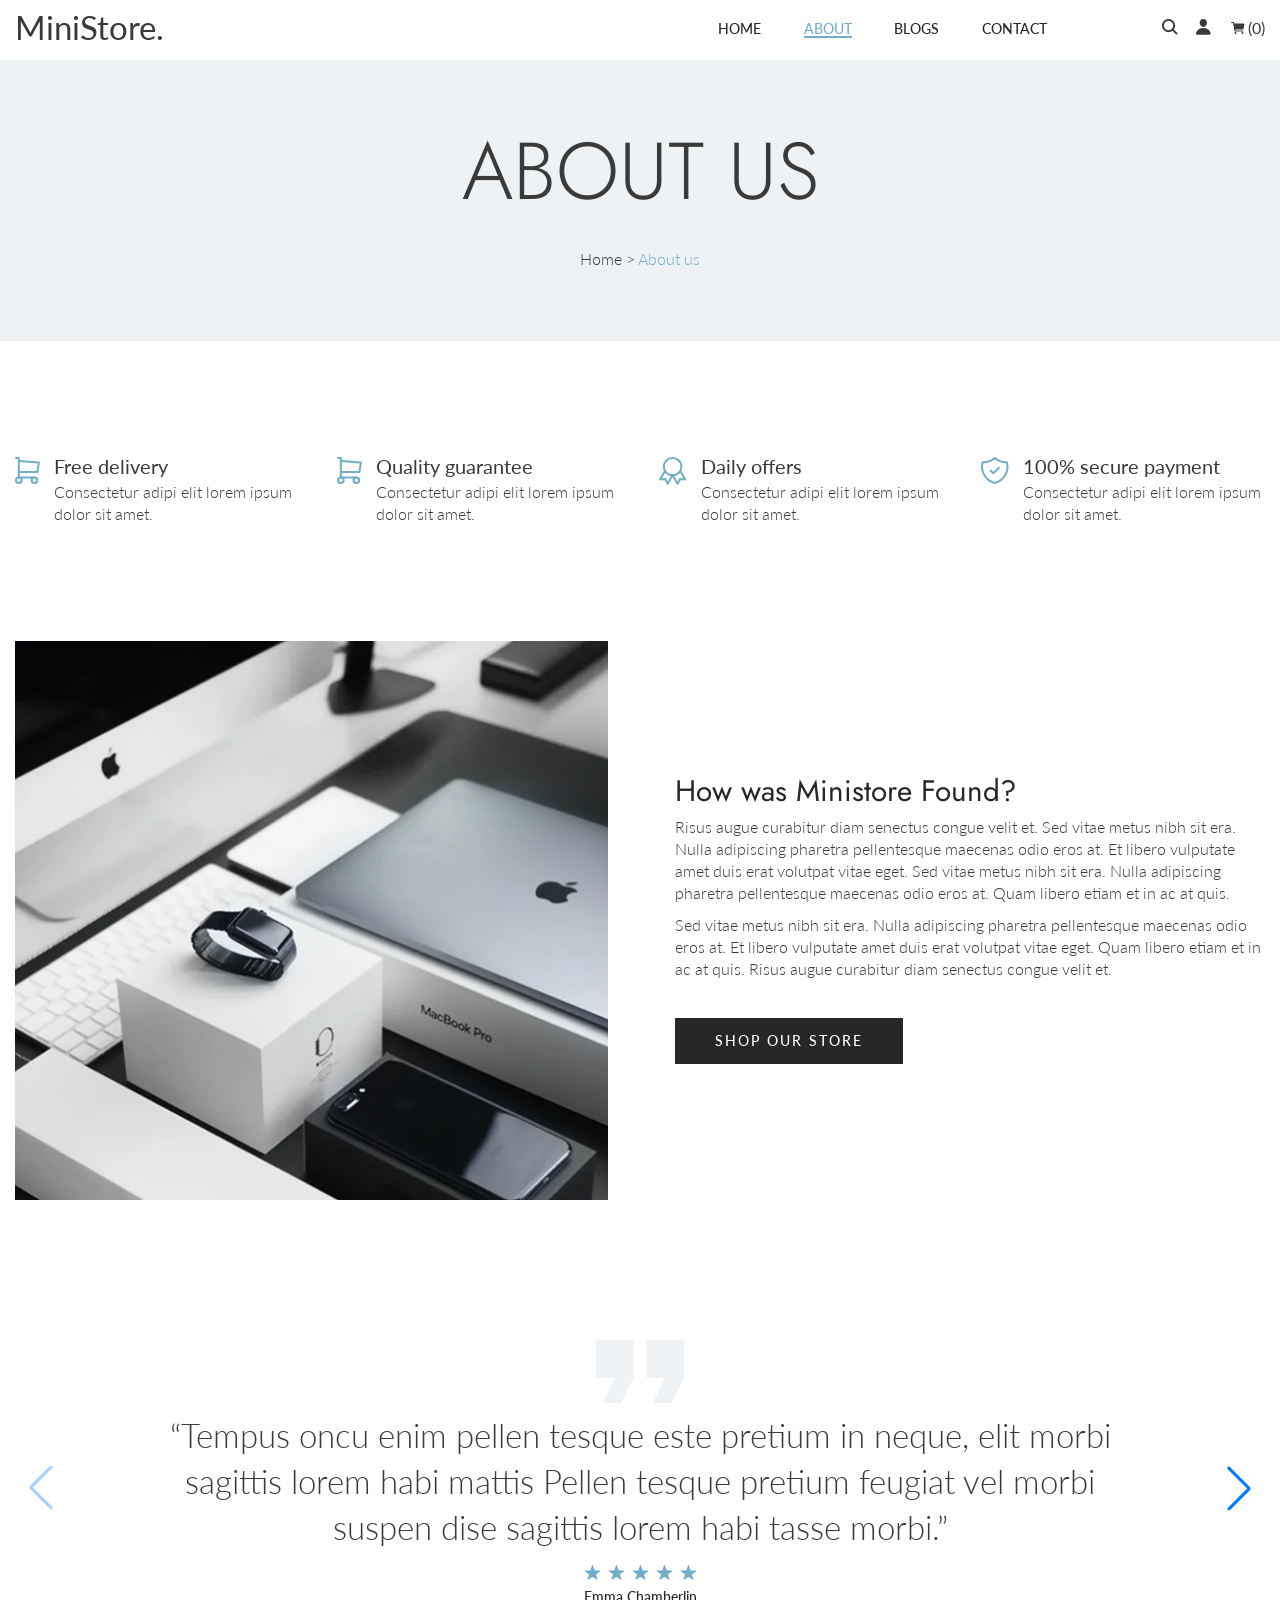
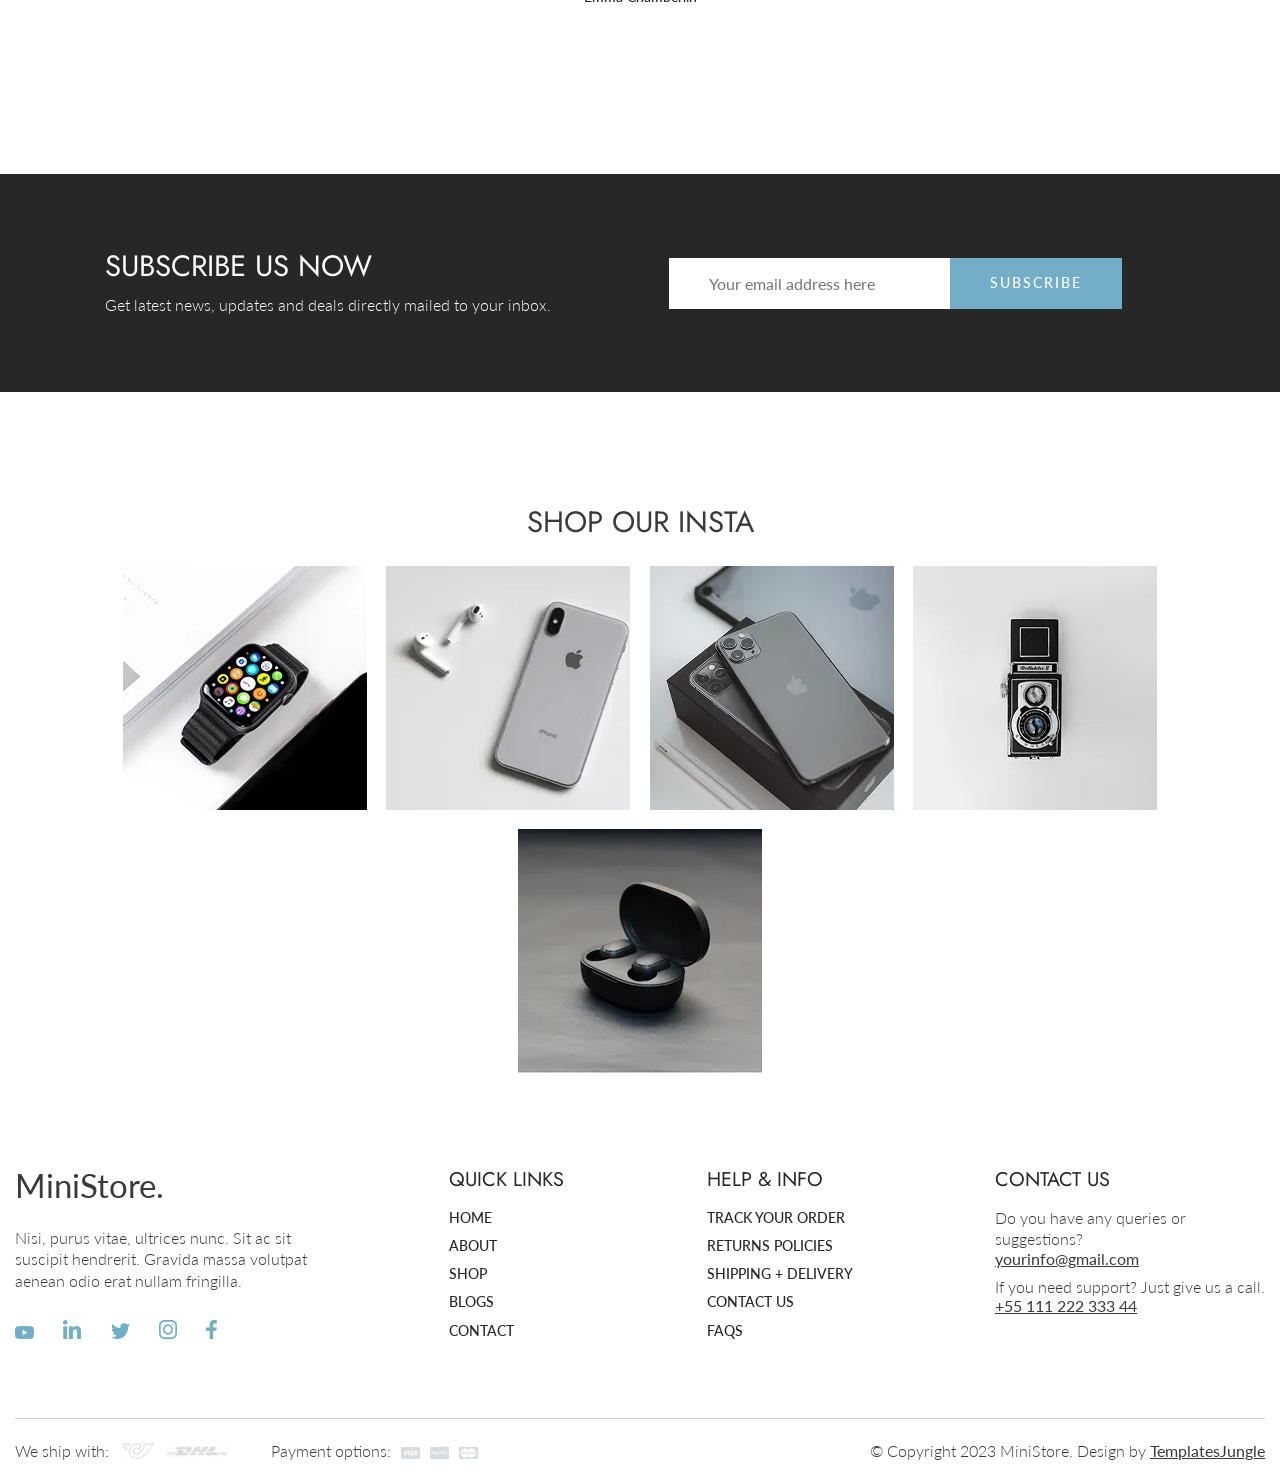
==== about.html @ a8e29ed9 "Add files via upload" ====
<!doctype html>
<html lang="en">
	<head>
		<meta charset="UTF-8">
		<meta name="viewport" content="width=device-width, initial-scale=1.0">
		<link rel="preload" href="./assets/fonts/Lato-Medium.woff2" as="font" type="font/woff2" crossorigin="anonymous">
		<link rel="shortcut icon" href="./assets/img/favicon.ico">
		<title>MiniStore</title>
		<link rel="modulepreload" crossorigin href="./js/common.min.js?v=1767541955970">
		<script type="module" crossorigin="" src="./js/main.min.js?v=1767541955970"></script>
		<script type="module" crossorigin="" src="./js/slider.min.js?v=1767541955970"></script>
		<script type="module" crossorigin="" src="./js/coment.min.js?v=1767541955970"></script>
		<link rel="stylesheet" crossorigin="" href="./css/main.min.css?v=1767541955970">
		<link rel="stylesheet" crossorigin="" href="./css/slider.min.css?v=1767541955970">
		<link rel="stylesheet" crossorigin="" href="./css/coment.min.css?v=1767541955970">
		<link rel="stylesheet" crossorigin="" href="./css/about.min.css?v=1767541955970">
	</head>
	<body>
		<div class="wrapper">
			<header data-fls-header="" data-fls-header-scroll="100" data-fls-header-scroll-show="1000" class="header">
				<div class="header__container">
					<a href="#" class="header__logo logo">MiniStore.</a>
					<!-- <a  href="#" class="header__logo logo">MiniStore.</a> -->
					<div class="header__menu menu">
						<!-- <button type="button" data-fls-menu class="menu__icon icon-menu"><span></span></button> -->
						<nav class="menu__body">
							<ul class="menu__list">
								<li class="menu__item">
									<a href="index.html" class="menu__link">Home</a>
								</li>
								<li class="menu__item">
									<a href="about.html" class="menu__link menu__link--active">About</a>
								</li>
								<li class="menu__item">
									<a href="blog.html" class="menu__link">Blogs</a>
								</li>
								<li class="menu__item">
									<a href="contact.html" class="menu__link">Contact</a>
								</li>
							</ul>
						</nav>
					</div>
					<!--
<fetch url="@components/layout/menu/menu.json">
<each loop='item in response'>
</each>
</fetch>
-->
					<div class="header__actions actions-header">
						<div class="actions-header--icon-search"></div>
						<div class="actions-header--icon-man"></div>
						<div class="actions-header--icon-ion_cart cart">
							<span class="cart__quantity" data-fls-addtocart="">(0)</span>
						</div>
					</div>
					<button type="button" data-fls-menu="" class="menu__icon icon-menu">
						<span></span>
					</button>
				</div>
			</header>
			<main class="page">
				<div data-fls-about="" class="about">
					<section data-fls-minetitle="" class="minetitle">
						<div class="minetitle__container">
							<div class="minetitle__content">
								<div class="minetitle__body minetitle__body--mimi">
									<h1 class="minetitle__titlle">About us</h1>
									<div class="minetitle__lable">
										<a href="index.html">Home ></a>
										<span>About us</span>
									</div>
								</div>
							</div>
						</div>
					</section>
					<section data-fls-free="" class="free">
						<div class="free__container">
							<div class="free__content">
								<img class="free__img" src="./assets/img/free/Group.svg" alt="">
								<div class="free__body">
									<div class="free__title">Free delivery</div>
									<div class="free__text">Consectetur adipi elit lorem ipsum dolor sit amet.</div>
								</div>
							</div>
							<div class="free__content">
								<img class="free__img" src="./assets/img/free/Group.svg" alt="">
								<div class="free__body">
									<div class="free__title">Quality guarantee</div>
									<div class="free__text">Consectetur adipi elit lorem ipsum dolor sit amet.</div>
								</div>
							</div>
							<div class="free__content">
								<img class="free__img" src="./assets/img/free/Groupp.svg" alt="">
								<div class="free__body">
									<div class="free__title">Daily offers</div>
									<div class="free__text">Consectetur adipi elit lorem ipsum dolor sit amet.</div>
								</div>
							</div>
							<div class="free__content">
								<img class="free__img" src="./assets/img/free/Groupv.svg" alt="">
								<div class="free__body">
									<div class="free__title">100% secure payment</div>
									<div class="free__text">Consectetur adipi elit lorem ipsum dolor sit amet.</div>
								</div>
							</div>
						</div>
					</section>
					<section class="about__container">
						<picture>
							<source media="(max-width: 600px)" srcset="./assets/img/about-600.webp" type="image/webp">
							<img class="about__img" alt="Image" src="./assets/img/about.webp">
						</picture>
						<div class="about__content">
							<h4 class="about__title">How was Ministore Found?</h4>
							<div class="about__text">
								<p>
									Risus augue curabitur diam senectus congue velit et. Sed vitae metus nibh sit era. Nulla adipiscing pharetra pellentesque maecenas odio eros at. Et libero vulputate amet duis erat volutpat vitae eget. Sed vitae metus nibh sit era. Nulla adipiscing pharetra pellentesque maecenas odio eros at. Quam libero etiam et in ac at quis.
								</p>
								<p>
									Sed vitae metus nibh sit era. Nulla adipiscing pharetra pellentesque maecenas odio eros at. Et libero vulputate amet duis erat volutpat vitae eget. Quam libero etiam et in ac at quis. Risus augue curabitur diam senectus congue velit et.
								</p>
							</div>
							<a href="#" class="about__button button button--black">Shop Our store</a>
						</div>
					</section>
					<section data-fls-slider="" data-fls-coment="" class="coment">
						<div class="coment__container">
							<!-- Оболонка слайдера -->
							<div class="coment__slider swiper">
								<!-- Частина слайдера, що рухається -->
								<div class="coment__wrapper swiper-wrapper">
									<!-- Слайд -->
									<div class="coment__slide swiper-slide">
										<div class="coment__body">
											<div class="coment__svg--icon-jj"></div>
											<div class="coment__text">
												<p>
													“Tempus oncu enim pellen tesque este pretium in neque, elit morbi sagittis lorem habi mattis Pellen tesque pretium feugiat vel morbi suspen dise sagittis lorem habi tasse morbi.”
												</p>
											</div>
											<div class="coment__img--icon-Starsss"></div>
											<div class="coment__lable">Emma Chamberlin</div>
										</div>
									</div>
									<div class="coment__slide swiper-slide">
										<div class="coment__body">
											<div class="coment__svg--icon-jj"></div>
											<div class="coment__text">
												<p>
													“Tempus Lorem ipsum dolor sit amet consectetur adipisicing elit. Quam eum expedita tempora perferendis repellat totam eos, hic at? Voluptatibus suscipit magnam nisi tempore perspiciatis consequatur quas iure aut deserunt ducimus. asse morbi.”
												</p>
											</div>
											<div class="coment__img--icon-Starsss"></div>
											<div class="coment__lable">Bred Pit</div>
										</div>
									</div>
									<div class="coment__slide swiper-slide">
										<div class="coment__body">
											<div class="coment__svg--icon-jj"></div>
											<div class="coment__text">
												<p>
													“Lorem ipsum, dolor sit amet consectetur adipisicing elit. Atque omnis fugit, saepe sit, aspernatur aliquam fuga nam beatae, officia cumque possimus! Excepturi beatae dolor libero saepe impedit, nostrum molestiae. dise sagittis lorem habi tasse morbi.”
												</p>
											</div>
											<div class="coment__img--icon-Starsss"></div>
											<div class="coment__lable">Tom Haris</div>
										</div>
									</div>
								</div>
								<button type="button" class="coment__button-prev swiper-button-prev"></button>
								<button type="button" class="coment__button-next swiper-button-next"></button>
							</div>
						</div>
					</section>
					<section data-fls-subscribe="" class="subscribe">
						<div class="subscribe__container">
							<div class="subscribe__content">
								<div class="subscribe__body">
									<h4 class="subscribe__title">Subscribe Us now</h4>
									<div class="subscribe__text">
										<p>Get latest news, updates and deals directly mailed to your inbox.</p>
									</div>
								</div>
								<form data-fls-form="ajax" data-fls-form-popup="popup" method="POST" action="/sendmail" class="subscribe__form">
									<input required type="email" name="form[email]" data-fls-form-errtext="Error" placeholder="Your email address here" class="input subscribe__input">
									<button data-fls-button="" type="submit" class="button subscribe__button">Subscribe</button>
								</form>
							</div>
						</div>
					</section>
					<section data-fls-insta="" class="insta">
						<div class="insta__container">
							<div data-fls-sectiontitle="" class="sectiontitle sectiontitle--min">
								<h3 class="sectiontitle__title">
									<a href="#">Shop our insta</a>
								</h3>
							</div>
							<div class="gallery insta__items">
								<div class="insta__item">
									<div class="insta__hover">
										<img src="./assets/img/insta/hov/hov.svg" alt="Image">
									</div>
									<a href="https://www.instagram.com/" target="_blank" class="gallery__image">
										<picture>
											<img alt="Preview" class="gallery__preview" src="./assets/img/insta/Recrg.webp">
										</picture>
									</a>
								</div>
								<div class="insta__item">
									<div class="insta__hover">
										<img src="./assets/img/insta/hov/hov.svg" alt="Image">
									</div>
									<a href="https://www.instagram.com/" target="_blank" class="gallery__image">
										<picture>
											<img alt="Preview" class="gallery__preview" src="./assets/img/insta/dg.webp">
										</picture>
									</a>
								</div>
								<div class="insta__item">
									<div class="insta__hover">
										<img src="./assets/img/insta/hov/hov.svg" alt="Image">
									</div>
									<a href="https://www.instagram.com/" target="_blank" class="gallery__image">
										<picture>
											<img alt="Preview" class="gallery__preview" src="./assets/img/insta/fhh.webp">
										</picture>
									</a>
								</div>
								<div class="insta__item">
									<div class="insta__hover">
										<img src="./assets/img/insta/hov/hov.svg" alt="Image">
									</div>
									<a href="https://www.instagram.com/" target="_blank" class="gallery__image">
										<picture>
											<img alt="Preview" class="gallery__preview" src="./assets/img/insta/fth.webp">
										</picture>
									</a>
								</div>
								<div class="insta__hover">
									<img src="./assets/img/insta/hov/hov.svg" alt="Image">
								</div>
								<div class="insta__item">
									<div class="insta__hover">
										<img src="./assets/img/insta/hov/hov.svg" alt="Image">
									</div>
									<a href="https://www.instagram.com/" target="_blank" class="gallery__image">
										<picture>
											<img alt="Preview" class="gallery__preview" src="./assets/img/insta/fthh.webp">
										</picture>
									</a>
								</div>
							</div>
						</div>
					</section>
				</div>
			</main>
			<footer data-fls-footer="" class="footer">
				<div class="footer__container">
					<div class="footer__body">
						<div class="footer__item item-footer">
							<h2 class="item-footer__logo logo">
								<a href="index.html">MiniStore.</a>
							</h2>
							<div class="item-footer__text">
								<p>
									Nisi, purus vitae, ultrices nunc. Sit ac sit
									<br>
									suscipit hendrerit. Gravida massa volutpat
									<br>
									aenean odio erat nullam fringilla.
								</p>
							</div>
							<div class="item-footer__social social">
								<a href="https://www.youtube.com/" target="_blank" class="social--icon-s-ut"></a>
								<a href="https://ua.linkedin.com/" target="_blank" class="social--icon-s-in"></a>
								<a href="https://x.com/?lang=uk" target="_blank" class="social--icon-s-tv"></a>
								<a href="https://www.instagram.com/" target="_blank" class="social--icon-grm"></a>
								<a href="https://www.facebook.com/?locale=uk_UA" target="_blank" class="social--icon-s-fb"></a>
							</div>
						</div>
						<div class="footer__item item-footer">
							<h5 class="item-footer__title">Quick links</h5>
							<a href="index.html" class="item-footer__link">home</a>
							<a href="about.html" class="item-footer__link">about</a>
							<a href="shop.html" class="item-footer__link">shop</a>
							<a href="blogs.html" class="item-footer__link">blogs</a>
							<a href="contact.html" class="item-footer__link">contact</a>
						</div>
						<div class="footer__item item-footer">
							<h5 class="item-footer__title">Help & info</h5>
							<a href="#" class="item-footer__link">Track Your Order</a>
							<a href="#" class="item-footer__link">Returns policies</a>
							<a href="#" class="item-footer__link">Shipping + Delivery</a>
							<a href="contact.html" class="item-footer__link">Contact Us</a>
							<a href="#" class="item-footer__link">Faqs</a>
						</div>
						<div class="footer__item item-footer">
							<h5 class="item-footer__title">Contact us</h5>
							<div class="item-footer__text item-footer__text-colms">
								<div class="item-footer__text-colm">
									<p>
										Do you have any queries or
										<br>
										suggestions?
									</p>
									<a href="mailto:yourinfo@gmail.com">yourinfo@gmail.com</a>
								</div>
								<div class="item-footer__text-colm">
									<p>If you need support? Just give us a call.</p>
									<a href="tel:+55 111 222 333 44">+55 111 222 333 44</a>
								</div>
							</div>
						</div>
					</div>
					<div class="footer__copy">
						<div class="footer__left left-footer">
							<div class="left-footer__col">
								<div class="left-footer__text">We ship with:</div>
								<picture>
									<img class="left-footer__img" alt="Image" src="./assets/img/footer/arcticons_post.webp">
								</picture>
								<picture>
									<img class="left-footer__img" alt="Image" src="./assets/img/footer/fa-brands_dhl.webp">
								</picture>
							</div>
							<div class="left-footer__col">
								<div class="left-footer__text">Payment options:</div>
								<div class="left-footer__img--icon-visa"></div>
								<div class="left-footer__img--icon-pp"></div>
								<div class="left-footer__img--icon-mc"></div>
							</div>
						</div>
						<div class="footer__right">
							<p>
								© Copyright 2023 MiniStore. Design by
								<a href="#">TemplatesJungle</a>
							</p>
						</div>
					</div>
				</div>
			</footer>
		</div>
	</body>
</html>
---- css/main.min.css ----
@import url("https://fonts.googleapis.com/css2?family=Lato:wght@300;400&display=swap");@import url("https://fonts.googleapis.com/css2?family=Jost:wght@300;400&display=swap");*{border:0;margin:0;padding:0}*,:after,:before{box-sizing:border-box}:after,:before{display:inline-block}body,html{height:100%}body{line-height:1;scrollbar-gutter:stable;-ms-text-size-adjust:100%;-moz-text-size-adjust:100%;-webkit-text-size-adjust:100%;-webkit-font-smoothing:antialiased;-moz-osx-font-smoothing:grayscale}button,input,textarea{background-color:transparent;color:inherit;font-family:inherit;font-size:inherit;line-height:inherit}input,textarea{width:100%}label{display:inline-block}button,option,select{cursor:pointer}a{color:inherit;display:inline-block;text-decoration:none}ul li{list-style:none}img{height:auto;max-width:100%;vertical-align:middle}h1,h2,h3,h4,h5,h6{font-size:inherit;font-weight:inherit}address{font-style:normal}@font-face{font-display:swap;font-family:Lato;font-style:normal;font-weight:500;src:url(../assets/fonts/Lato-Medium.woff2) format("woff2")}@font-face{font-display:swap;font-family:iconfont;src:url(../assets/fonts/iconfont.woff2?8946c74498ce762edba0115f08e4c52a) format("woff2")}[class*="--icon-"]:before{font-family:iconfont}[class*="--icon-visa"]:before{content:"\f101"}[class*="--icon-u"]:before{content:"\f102"}[class*="--icon-toch"]:before{content:"\f103"}[class*="--icon-strm"]:before{content:"\f104"}[class*="--icon-Starsss"]:before{content:"\f105"}[class*="--icon-search"]:before{content:"\f106"}[class*="--icon-s-ut"]:before{content:"\f107"}[class*="--icon-s-tv"]:before{content:"\f108"}[class*="--icon-s-in"]:before{content:"\f109"}[class*="--icon-s-fb"]:before{content:"\f10a"}[class*="--icon-quality"]:before{content:"\f10b"}[class*="--icon-qqq"]:before{content:"\f10c"}[class*="--icon-pp"]:before{content:"\f10d"}[class*="--icon-mimiArr"]:before{content:"\f10e"}[class*="--icon-mc"]:before{content:"\f10f"}[class*="--icon-mar"]:before{content:"\f110"}[class*="--icon-man"]:before{content:"\f111"}[class*="--icon-jj"]:before{content:"\f112"}[class*="--icon-ion_cart"]:before{content:"\f113"}[class*="--icon-grm"]:before{content:"\f114"}[class*="--icon-fut"]:before{content:"\f115"}[class*="--icon-dhl"]:before{content:"\f116"}[class*="--icon-cardMini"]:before{content:"\f117"}[class*="--icon-card"]:before{content:"\f118"}[class*="--icon-ar"]:before{content:"\f119"}body{color:#3a3a3a;font-family:lato,sans-serif;font-size:1rem;min-width:20rem}[data-fls-scrolllock] body{overflow:hidden;overscroll-behavior:none;touch-action:none}.wrapper{display:flex;flex-direction:column;min-height:100%;overflow:clip}.wrapper>main{flex:1 1 auto}.wrapper>*{min-width:0}[class*=__container]{margin:0 auto;max-width:83.125rem;padding-left:.9375rem;padding-right:.9375rem}.menu__list{align-items:center;display:flex}.menu__link{color:#272727;font-size:.875rem;font-weight:500;position:relative;text-transform:uppercase;transition:color .5s}.menu__link:after{background-color:#272727;bottom:-.09375rem;content:"";height:.125rem;left:50%;position:absolute;transition:width .5s,left .5s;width:0}.menu__link--active{color:#272727}.menu__link--active.menu__link{color:#72aec8}.menu__link--active:after{background-color:#72aec8;left:0;width:100%}.icon-menu{display:none}.header__container{align-items:center;display:flex;padding-bottom:.75rem;padding-top:.75rem}.header__container:before{background-color:hsla(0,0%,100%,.9);border-radius:.125rem;content:"";height:3.75rem;left:0;position:absolute;top:0;width:100%}.header__actions,.logo{position:relative;z-index:5}.logo{flex-grow:1}.actions-header{align-items:center;display:flex}.actions-header--icon-man,.actions-header--icon-search{cursor:pointer;transition:all .3s}.actions-header--icon-card{cursor:pointer}[data-fls-header-scroll].--header-scroll{left:0;position:sticky;right:0;top:0;z-index:50}[data-fls-header-scroll-show].--header-scroll{transition:translate .3s;translate:0 -100%}[data-fls-header-scroll-show].--header-show{translate:0 0}.footer__body{border-bottom:.0625rem solid #d0d0d0;column-gap:.9375rem;row-gap:1.875rem}.footer__body,.footer__item{display:flex;flex-wrap:wrap;justify-content:space-between}.footer__item{gap:.9375rem}.footer__copy{align-items:center;display:flex;justify-content:space-between}.footer__right p{font-weight:300}.footer__right a{font-weight:400;text-decoration:underline}.item-footer{display:flex;flex-direction:column;justify-content:start}.item-footer__text p{font-weight:300;line-height:1.38}.item-footer__text a{margin-bottom:.625rem;text-decoration:underline;transition:color .3s}.item-footer__social{align-items:center;color:#72aec8;display:flex;margin-top:1.25rem}.item-footer__title{font-family:jost,sans-serif}.item-footer__link,.item-footer__title{color:#272727;text-transform:uppercase}.item-footer__link{font-weight:500;line-height:1.48;transition:color .5s}.social{font-size:1.1875rem}.social--icon-grm,.social--icon-s-fb,.social--icon-s-in,.social--icon-s-tv,.social--icon-s-ut{transition:.3s}.left-footer,.left-footer__col{align-items:center;display:flex}.left-footer__col{column-gap:.625rem}.left-footer__text{font-weight:300}.left-footer__img--icon-mc,.left-footer__img--icon-pp,.left-footer__img--icon-visa{color:#d7dddf;font-size:1.1875rem}.input{background-color:#fff;padding:1rem 2.5rem}.button{transition:color .5s}.button--icon{width:100%}.button--min{font-size:1.0625rem}.button{background-color:#72aec8;color:#fff;font-size:.875rem;font-weight:500;letter-spacing:.125rem;padding:1rem 2.5rem;text-transform:uppercase}.button--fw{width:100%}.button--black{background-color:#272727}.cart{cursor:pointer;gap:.125rem;transition:all .3s}.cart,.subscribe__content{align-items:center;display:flex}.subscribe__content{background-color:#272727;width:100%}.subscribe__title{color:#fff;font-family:jost,sans-serif;letter-spacing:6%;line-height:1.14;margin-bottom:.625rem;text-transform:uppercase}.subscribe__text p{color:#fff;font-weight:300;letter-spacing:3%;line-height:1.38}.subscribe__form{display:flex}.sectiontitle{align-items:center;display:flex;justify-content:space-between}.sectiontitle--min{justify-content:center}.sectiontitle__title a{font-family:jost,sans-serif;text-transform:uppercase;transition:color .5s}.sectiontitle__link{font-weight:500;position:relative;transition:color .5s}.sectiontitle__link:after{background-color:#e1e1e1;bottom:-.25rem;content:"";height:.1875rem;left:0;position:absolute;transition:background-color .5s;width:100%}.minetitle{background-color:rgba(237,241,243,.9)}.minetitle__content{align-items:center;display:flex;justify-content:center}.minetitle__body{align-items:start;display:flex;flex-direction:column;padding:4.8125rem .9375rem}.minetitle__body--mimi{align-items:center}.minetitle__sale{font-family:jost,sans-serif;font-weight:300;margin-left:3.125rem;position:relative;text-transform:uppercase}.minetitle__sale:before{background-color:#3a3a3a;content:"";height:.0625rem;position:absolute;right:100%;top:49%}.minetitle__titlle{font-family:jost,sans-serif;font-weight:300;max-width:38.8125rem;text-transform:uppercase}.minetitle__lable{font-weight:300;vertical-align:middle}.minetitle__lable span{color:#72aec8}.minetitle__lable a{transition:color .5s}.minetitle__link{background-color:#3a3a3a;color:#fff;text-transform:uppercase;transition:color .5s}.minetitle__picture{aspect-ratio:529/612;max-width:33.0625rem;transform:scale(1.27)}.minetitle__picture--big{aspect-ratio:780/654;margin-right:-19.375rem;transform:scale(1.2)}.insta__items{display:flex;flex-wrap:wrap;justify-content:center}.insta__item{aspect-ratio:244/244;max-height:15.25rem;max-width:15.25rem;min-height:15.25rem;min-width:15.25rem;overflow:hidden;position:relative}.insta__item:before{background-color:transparent;content:"";height:100%;pointer-events:none;position:absolute;transition:background-color .5s;width:100%;z-index:2}.insta__item img{height:100%;object-fit:cover;position:relative;transition:scale .3s;width:100%;z-index:1}.insta__hover{left:calc(50% - .9375rem);opacity:0;pointer-events:none;position:absolute;top:calc(50% - .9375rem);transition:opacity .2s .2s;z-index:2}.insta__hover img{height:2rem;width:2rem}@media (max-width:81.25em){.subscribe__container{margin-left:-.9375rem;margin-right:-.9375rem}}@media (max-width:61.99875em){.subscribe__content{flex-direction:column;gap:.9375rem}.subscribe__text p,.subscribe__title{text-align:center}}@media (max-width:56.25em){.insta__item{max-height:7.625rem;max-width:7.625rem;min-height:7.625rem;min-width:7.625rem}}@media (max-width:51.25em){.footer__copy{flex-direction:column;row-gap:.9375rem}}@media (max-width:47.99875em) and (any-hover:none){.icon-menu{cursor:default}}@media (max-width:47.99875em){.menu__body{background-color:rgba(237,241,243,.9);height:100svh;left:100%;margin-top:3.125rem;overflow:auto;padding:3.125rem .9375rem 1.875rem}.menu__body,.menu__body:before{position:fixed;top:0;transition:left .3s;width:100%;z-index:2}.menu__body:before{content:"";height:4.375rem;left:-100%}[data-fls-menu-open] .menu__body,[data-fls-menu-open] .menu__body:before{left:0}.menu__list{align-items:flex-end;flex-direction:column;row-gap:.9375rem}.menu__link{font-size:2rem}.icon-menu{display:block;height:1.125rem;position:relative;width:1.875rem;z-index:5}.icon-menu span,.icon-menu:after,.icon-menu:before{background-color:#3a3a3a;content:"";height:.125rem;position:absolute;right:0;transition:all .3s ease 0s;width:100%}.icon-menu:before{top:0}.icon-menu:after{bottom:0}.icon-menu span{top:calc(50% - .0625rem)}[data-fls-menu-open] .icon-menu span{width:0}[data-fls-menu-open] .icon-menu:before{top:calc(50% - .0625rem);transform:rotate(-45deg)}[data-fls-menu-open] .icon-menu:after{bottom:calc(50% - .0625rem);transform:rotate(45deg)}.subscribe__form{flex-direction:column;width:100%}.minetitle__body{align-items:center}.minetitle__sale{align-self:flex-end}.minetitle__titlle{text-align:center}.minetitle__picture{display:none}}@media (max-width:41.25em){.footer__body{text-align:center}}@media (max-width:40.625em){.footer__body{justify-content:center}.item-footer__text-colms{align-items:flex-end;display:flex;gap:.9375rem}}@media (max-width:29.99875em){.footer__container{margin:0 -.9375rem}}@media (max-width:26.25em){.footer__right{text-align:center}.item-footer__text-colms{display:block}.left-footer{column-gap:.625rem;flex-direction:column}}@media (width <= 20em){.header__container,.menu__list{gap:.9375rem}.logo{font-size:1.5rem}.actions-header{column-gap:.75rem}.footer__body{padding-bottom:1.25rem}.footer__copy{padding-bottom:.625rem;padding-top:.625rem}.footer__right a,.footer__right p{font-size:.75rem}.item-footer{gap:.375rem}.item-footer__text p{font-size:.5rem}.item-footer__social{gap:.9375rem}.item-footer__title{font-size:1rem;margin-bottom:.5rem}.item-footer__link{font-size:.625rem}.left-footer{column-gap:.9375rem}.left-footer__text{font-size:.75rem}.subscribe{margin-bottom:1.875rem}.subscribe__content{column-gap:.3125rem;padding-bottom:.3125rem;padding-left:.3125rem;padding-right:.3125rem;padding-top:.3125rem}.subscribe__title{font-size:1.125rem}.subscribe__text p{font-size:.875rem}.sectiontitle{padding-bottom:.9375rem}.sectiontitle__title a{font-size:1.125rem}.sectiontitle__link{font-size:.75rem}.minetitle{margin-bottom:2.5rem}.minetitle__body{gap:.9375rem}.minetitle__body--mimi{gap:1.25rem;padding-bottom:1.875rem;padding-top:1.875rem}.minetitle__sale{font-size:1.125rem;padding-left:.625rem}.minetitle__sale:before{width:1.125rem}.minetitle__titlle{font-size:2rem}.minetitle__link{padding-bottom:.3125rem;padding-left:.9375rem;padding-right:.9375rem;padding-top:.3125rem}.minetitle__picture--big{max-width:18.75rem}.insta{margin-bottom:1.875rem}.insta__items{gap:.3125rem}}@media (width > 20em) and (width <= 83.125em){.menu__list{gap:clamp(.9375rem,.36324257425625rem + 2.8712871287vw,2.75rem)}.header__container{gap:clamp(.9375rem,-1.14170792079375rem + 10.396039604vw,7.5rem)}.logo{font-size:clamp(1.5rem,1.32178217821875rem + .8910891089vw,2.0625rem)}.actions-header{column-gap:clamp(.75rem,.6113861386125rem + .6930693069vw,1.1875rem)}.footer__body{padding-bottom:clamp(1.25rem,.06188118811875rem + 5.9405940594vw,5rem)}.footer__copy{padding-bottom:clamp(.625rem,.42698019801875rem + .9900990099vw,1.25rem);padding-top:clamp(.625rem,.42698019801875rem + .9900990099vw,1.25rem)}.footer__right a,.footer__right p{font-size:clamp(.75rem,.67079207920625rem + .396039604vw,1rem)}.item-footer{gap:clamp(.375rem,.33539603960625rem + .198019802vw,.5rem)}.item-footer__text p{font-size:clamp(.5rem,.34158415841875rem + .7920792079vw,1rem)}.item-footer__social{gap:clamp(.9375rem,.64047029703125rem + 1.4851485149vw,1.875rem)}.item-footer__title{font-size:clamp(1rem,.92079207920625rem + .396039604vw,1.25rem);margin-bottom:clamp(.5rem,.46039603960625rem + .198019802vw,.625rem)}.item-footer__link{font-size:clamp(.625rem,.54579207920625rem + .396039604vw,.875rem)}.left-footer{column-gap:clamp(.9375rem,.3236386138625rem + 3.0693069307vw,2.875rem)}.left-footer__text{font-size:clamp(.75rem,.67079207920625rem + .396039604vw,1rem)}.subscribe{margin-bottom:clamp(1.875rem,.09282178218125rem + 8.9108910891vw,7.5rem)}.subscribe__content{column-gap:clamp(.3125rem,-2.0439356435625rem + 11.7821782178vw,7.75rem);padding-bottom:clamp(.3125rem,-1.17264851485rem + 7.4257425743vw,5rem);padding-left:clamp(.3125rem,-1.76670792079375rem + 10.396039604vw,6.875rem);padding-right:clamp(.3125rem,-1.76670792079375rem + 10.396039604vw,6.875rem);padding-top:clamp(.3125rem,-1.17264851485rem + 7.4257425743vw,5rem)}.subscribe__title{font-size:clamp(1.125rem,.887376237625rem + 1.1881188119vw,1.875rem)}.subscribe__text p{font-size:clamp(.875rem,.83539603960625rem + .198019802vw,1rem)}.sectiontitle{padding-bottom:clamp(.9375rem,.64047029703125rem + 1.4851485149vw,1.875rem)}.sectiontitle__title a{font-size:clamp(1.125rem,.887376237625rem + 1.1881188119vw,1.875rem)}.sectiontitle__link{font-size:clamp(.75rem,.71039603960625rem + .198019802vw,.875rem)}.minetitle{margin-bottom:clamp(2.5rem,.91584158415625rem + 7.9207920792vw,7.5rem)}.minetitle__body{gap:clamp(.9375rem,.44245049505rem + 2.4752475248vw,2.5rem)}.minetitle__body--mimi{gap:clamp(1.25rem,.8539603960375rem + 1.9801980198vw,2.5rem);padding-bottom:clamp(1.875rem,.94430693069375rem + 4.6534653465vw,4.8125rem);padding-top:clamp(1.875rem,.94430693069375rem + 4.6534653465vw,4.8125rem)}.minetitle__sale{font-size:clamp(1.125rem,.887376237625rem + 1.1881188119vw,1.875rem);padding-left:clamp(.625rem,.42698019801875rem + .9900990099vw,1.25rem)}.minetitle__sale:before{width:clamp(1.125rem,.5309405940625rem + 2.9702970297vw,3rem)}.minetitle__titlle{font-size:clamp(2rem,.9900990099rem + 5.0495049505vw,5.1875rem)}.minetitle__link{padding-bottom:clamp(.3125rem,.09467821781875rem + 1.0891089109vw,1rem);padding-left:clamp(.9375rem,.24443069306875rem + 3.4653465347vw,3.125rem);padding-right:clamp(.9375rem,.24443069306875rem + 3.4653465347vw,3.125rem);padding-top:clamp(.3125rem,.09467821781875rem + 1.0891089109vw,1rem)}.minetitle__picture--big{max-width:clamp(18.75rem,14.78960396039375rem + 19.801980198vw,31.25rem)}.insta{margin-bottom:clamp(1.875rem,.4888613861375rem + 6.9306930693vw,6.25rem)}.insta__items{gap:clamp(.3125rem,.01547029703125rem + 1.4851485149vw,1.25rem)}}@media (width > 83.125em){.menu__list{gap:2.75rem}.header__container{gap:7.5rem}.logo{font-size:2.0625rem}.actions-header{column-gap:1.1875rem}.footer__body{padding-bottom:5rem}.footer__copy{padding-bottom:1.25rem;padding-top:1.25rem}.footer__right a,.footer__right p{font-size:1rem}.item-footer{gap:.5rem}.item-footer__text p{font-size:1rem}.item-footer__social{gap:1.875rem}.item-footer__title{font-size:1.25rem;margin-bottom:.625rem}.item-footer__link{font-size:.875rem}.left-footer{column-gap:2.875rem}.left-footer__text{font-size:1rem}.subscribe{margin-bottom:7.5rem}.subscribe__content{column-gap:7.75rem;padding-bottom:5rem;padding-left:6.875rem;padding-right:6.875rem;padding-top:5rem}.subscribe__title{font-size:1.875rem}.subscribe__text p{font-size:1rem}.sectiontitle{padding-bottom:1.875rem}.sectiontitle__title a{font-size:1.875rem}.sectiontitle__link{font-size:.875rem}.minetitle{margin-bottom:7.5rem}.minetitle__body{gap:2.5rem}.minetitle__body--mimi{gap:2.5rem;padding-bottom:4.8125rem;padding-top:4.8125rem}.minetitle__sale{font-size:1.875rem;padding-left:1.25rem}.minetitle__sale:before{width:3rem}.minetitle__titlle{font-size:5.1875rem}.minetitle__link{padding-bottom:1rem;padding-left:3.125rem;padding-right:3.125rem;padding-top:1rem}.minetitle__picture--big{max-width:31.25rem}.insta{margin-bottom:6.25rem}.insta__items{gap:1.25rem}}@media (any-hover:hover){.menu__link:hover{color:#72aec8}.menu__link:hover:after{background-color:#72aec8;left:0;width:100%}.actions-header--icon-man:hover,.actions-header--icon-search:hover{color:#72aec8;scale:1.2}.item-footer__link:hover,.item-footer__text a:hover{color:#72aec8}.social--icon-grm:hover,.social--icon-s-fb:hover,.social--icon-s-in:hover,.social--icon-s-tv:hover,.social--icon-s-ut:hover{scale:1.3}.button:hover{color:#3a3a3a}.button--black:hover,.cart:hover{color:#72aec8}.cart:hover{scale:1.2}.sectiontitle__title a:hover{color:#72aec8}.sectiontitle__link:hover{color:#72aec8;transition:background-color .5s}.sectiontitle__link:hover:after{background-color:#72aec8}.minetitle__lable a:hover,.minetitle__link:hover{color:#72aec8}.insta__item:hover:before{background-color:rgba(0,0,0,.5)}.insta__item:hover .insta__hover{opacity:1}.insta__item img:hover{scale:1.1}}
---- css/slider.min.css ----
.swiper-initialized{touch-action:pan-y}.swiper-vertical .swiper-wrapper{flex-direction:column}.swiper-initialized .swiper-slide{flex-shrink:0}.swiper-android .swiper-slide,.swiper-android .swiper-wrapper{transform:translateZ(0)}.swiper-button-lock{display:none!important}:root{--swiper-theme-color:#007aff}:host{display:block;margin-left:auto;margin-right:auto;position:relative;z-index:1}.swiper{display:block;list-style:none;margin-left:auto;margin-right:auto;overflow:hidden;padding:0;position:relative;z-index:1}.swiper-vertical>.swiper-wrapper{flex-direction:column}.swiper-wrapper{box-sizing:content-box;display:flex;height:100%;position:relative;transition-property:transform;transition-timing-function:var(--swiper-wrapper-transition-timing-function,initial);width:100%;z-index:1}.swiper-android .swiper-slide,.swiper-ios .swiper-slide,.swiper-wrapper{transform:translateZ(0)}.swiper-horizontal{touch-action:pan-y}.swiper-vertical{touch-action:pan-x}.swiper-slide{display:block;flex-shrink:0;height:100%;position:relative;transition-property:transform;width:100%}.swiper-slide-invisible-blank{visibility:hidden}.swiper-autoheight,.swiper-autoheight .swiper-slide{height:auto}.swiper-autoheight .swiper-wrapper{align-items:flex-start;transition-property:transform,height}.swiper-backface-hidden .swiper-slide{backface-visibility:hidden;transform:translateZ(0)}.swiper-3d.swiper-css-mode .swiper-wrapper{perspective:75rem}.swiper-3d .swiper-wrapper{transform-style:preserve-3d}.swiper-3d{perspective:75rem;.swiper-cube-shadow,.swiper-slide{transform-style:preserve-3d}}.swiper-css-mode{>.swiper-wrapper{overflow:auto;scrollbar-width:none;-ms-overflow-style:none;&::-webkit-scrollbar{display:none}}>.swiper-wrapper>.swiper-slide{scroll-snap-align:start start}&.swiper-horizontal{>.swiper-wrapper{scroll-snap-type:x mandatory}}&.swiper-vertical{>.swiper-wrapper{scroll-snap-type:y mandatory}}&.swiper-free-mode{>.swiper-wrapper{scroll-snap-type:none}>.swiper-wrapper>.swiper-slide{scroll-snap-align:none}}&.swiper-centered{>.swiper-wrapper:before{content:"";flex-shrink:0;order:9999}>.swiper-wrapper>.swiper-slide{scroll-snap-align:center center;scroll-snap-stop:always}}&.swiper-centered.swiper-horizontal{>.swiper-wrapper>.swiper-slide:first-child{margin-inline-start:var(--swiper-centered-offset-before)}>.swiper-wrapper:before{height:100%;min-height:.0625rem;width:var(--swiper-centered-offset-after)}}&.swiper-centered.swiper-vertical{>.swiper-wrapper>.swiper-slide:first-child{margin-block-start:var(--swiper-centered-offset-before)}>.swiper-wrapper:before{height:var(--swiper-centered-offset-after);min-width:.0625rem;width:100%}}}.swiper-3d{.swiper-slide-shadow,.swiper-slide-shadow-bottom,.swiper-slide-shadow-left,.swiper-slide-shadow-right,.swiper-slide-shadow-top{height:100%;left:0;pointer-events:none;position:absolute;top:0;width:100%;z-index:10}.swiper-slide-shadow{background:rgba(0,0,0,.15)}.swiper-slide-shadow-left{background-image:linear-gradient(270deg,rgba(0,0,0,.5),transparent)}.swiper-slide-shadow-right{background-image:linear-gradient(90deg,rgba(0,0,0,.5),transparent)}.swiper-slide-shadow-top{background-image:linear-gradient(0deg,rgba(0,0,0,.5),transparent)}.swiper-slide-shadow-bottom{background-image:linear-gradient(180deg,rgba(0,0,0,.5),transparent)}}.swiper-lazy-preloader{border:.25rem solid var(--swiper-preloader-color,var(--swiper-theme-color));border-radius:50%;border-top:.25rem solid transparent;box-sizing:border-box;height:2.625rem;left:50%;margin-left:-1.3125rem;margin-top:-1.3125rem;position:absolute;top:50%;transform-origin:50%;width:2.625rem;z-index:10}.swiper-watch-progress .swiper-slide-visible,.swiper:not(.swiper-watch-progress){.swiper-lazy-preloader{animation:swiper-preloader-spin 1s linear infinite}}.swiper-lazy-preloader-white{--swiper-preloader-color:#fff}.swiper-lazy-preloader-black{--swiper-preloader-color:#000}@keyframes swiper-preloader-spin{0%{transform:rotate(0deg)}to{transform:rotate(1turn)}}.swiper-virtual .swiper-slide{-webkit-backface-visibility:hidden;transform:translateZ(0)}.swiper-virtual.swiper-css-mode{.swiper-wrapper:after{content:"";left:0;pointer-events:none;position:absolute;top:0}}.swiper-virtual.swiper-css-mode.swiper-horizontal{.swiper-wrapper:after{height:.0625rem;width:var(--swiper-virtual-size)}}.swiper-virtual.swiper-css-mode.swiper-vertical{.swiper-wrapper:after{height:var(--swiper-virtual-size);width:.0625rem}}:root{--swiper-navigation-size:2.75rem}.swiper-button-next,.swiper-button-prev{align-items:center;color:var(--swiper-navigation-color,var(--swiper-theme-color));cursor:pointer;display:flex;height:var(--swiper-navigation-size);justify-content:center;position:absolute;width:var(--swiper-navigation-size);z-index:10;&.swiper-button-disabled{cursor:auto;opacity:.35;pointer-events:none}&.swiper-button-hidden{cursor:auto;opacity:0;pointer-events:none}.swiper-navigation-disabled &{display:none!important}svg{fill:currentColor;height:100%;object-fit:contain;pointer-events:none;transform-origin:center;width:100%}}.swiper-button-lock{display:none}.swiper-button-next,.swiper-button-prev{margin-top:calc(0rem - var(--swiper-navigation-size)/2);top:var(--swiper-navigation-top-offset,50%)}.swiper-button-prev{left:var(--swiper-navigation-sides-offset,.25rem);right:auto;.swiper-navigation-icon{transform:rotate(180deg)}}.swiper-button-next{left:auto;right:var(--swiper-navigation-sides-offset,.25rem)}.swiper-horizontal{.swiper-button-next,.swiper-button-prev,~.swiper-button-next,~.swiper-button-prev{margin-left:0;margin-top:calc(0rem - var(--swiper-navigation-size)/2);top:var(--swiper-navigation-top-offset,50%)}&.swiper-rtl .swiper-button-next,&.swiper-rtl~.swiper-button-next,&~.swiper-button-prev,.swiper-button-prev{left:var(--swiper-navigation-sides-offset,.25rem);right:auto}&.swiper-rtl .swiper-button-prev,&.swiper-rtl~.swiper-button-prev,&~.swiper-button-next,.swiper-button-next{left:auto;right:var(--swiper-navigation-sides-offset,.25rem)}&.swiper-rtl .swiper-button-next,&.swiper-rtl~.swiper-button-next,&~.swiper-button-prev,.swiper-button-prev{.swiper-navigation-icon{transform:rotate(180deg)}}&.swiper-rtl .swiper-button-prev,&.swiper-rtl~.swiper-button-prev{.swiper-navigation-icon{transform:rotate(0deg)}}}.swiper-vertical{.swiper-button-next,.swiper-button-prev,~.swiper-button-next,~.swiper-button-prev{left:var(--swiper-navigation-top-offset,50%);margin-left:calc(0rem - var(--swiper-navigation-size)/2);margin-top:0;right:auto}.swiper-button-prev,~.swiper-button-prev{bottom:auto;top:var(--swiper-navigation-sides-offset,.25rem);.swiper-navigation-icon{transform:rotate(-90deg)}}.swiper-button-next,~.swiper-button-next{bottom:var(--swiper-navigation-sides-offset,.25rem);top:auto;.swiper-navigation-icon{transform:rotate(90deg)}}}.swiper-pagination{position:absolute;text-align:center;transform:translateZ(0);transition:opacity .3s;z-index:10;&.swiper-pagination-hidden{opacity:0}&.swiper-pagination-disabled,.swiper-pagination-disabled>&{display:none!important}}.swiper-horizontal>.swiper-pagination-bullets,.swiper-pagination-bullets.swiper-pagination-horizontal,.swiper-pagination-custom,.swiper-pagination-fraction{bottom:var(--swiper-pagination-bottom,.5rem);left:0;top:var(--swiper-pagination-top,auto);width:100%}.swiper-pagination-bullets-dynamic{font-size:0;overflow:hidden;.swiper-pagination-bullet{position:relative;transform:scale(.33)}.swiper-pagination-bullet-active,.swiper-pagination-bullet-active-main{transform:scale(1)}.swiper-pagination-bullet-active-prev{transform:scale(.66)}.swiper-pagination-bullet-active-prev-prev{transform:scale(.33)}.swiper-pagination-bullet-active-next{transform:scale(.66)}.swiper-pagination-bullet-active-next-next{transform:scale(.33)}}.swiper-pagination-bullet{background:var(--swiper-pagination-bullet-inactive-color,#000);border-radius:var(--swiper-pagination-bullet-border-radius,50%);display:inline-block;height:var(--swiper-pagination-bullet-height,var(--swiper-pagination-bullet-size,.5rem));opacity:var(--swiper-pagination-bullet-inactive-opacity,.2);width:var(--swiper-pagination-bullet-width,var(--swiper-pagination-bullet-size,.5rem));button&{appearance:none;border:none;box-shadow:none;margin:0;padding:0}.swiper-pagination-clickable &{cursor:pointer}&:only-child{display:none!important}}.swiper-pagination-bullet-active{background:var(--swiper-pagination-color,var(--swiper-theme-color));opacity:var(--swiper-pagination-bullet-opacity,1)}.swiper-pagination-vertical.swiper-pagination-bullets,.swiper-vertical>.swiper-pagination-bullets{left:var(--swiper-pagination-left,auto);right:var(--swiper-pagination-right,.5rem);top:50%;transform:translate3d(0,-50%,0);.swiper-pagination-bullet{display:block;margin:var(--swiper-pagination-bullet-vertical-gap,.375rem) 0}&.swiper-pagination-bullets-dynamic{top:50%;transform:translateY(-50%);width:.5rem;.swiper-pagination-bullet{display:inline-block;transition:transform .2s,top .2s}}}.swiper-horizontal>.swiper-pagination-bullets,.swiper-pagination-horizontal.swiper-pagination-bullets{.swiper-pagination-bullet{margin:0 var(--swiper-pagination-bullet-horizontal-gap,.25rem)}&.swiper-pagination-bullets-dynamic{left:50%;transform:translateX(-50%);white-space:nowrap;.swiper-pagination-bullet{transition:transform .2s,left .2s}}}.swiper-horizontal.swiper-rtl>.swiper-pagination-bullets-dynamic .swiper-pagination-bullet{transition:transform .2s,right .2s}.swiper-pagination-fraction{color:var(--swiper-pagination-fraction-color,inherit)}.swiper-pagination-progressbar{background:var(--swiper-pagination-progressbar-bg-color,rgba(0,0,0,.25));position:absolute;.swiper-pagination-progressbar-fill{background:var(--swiper-pagination-color,var(--swiper-theme-color));height:100%;left:0;position:absolute;top:0;transform:scale(0);transform-origin:left top;width:100%}.swiper-rtl & .swiper-pagination-progressbar-fill{transform-origin:right top}&.swiper-pagination-horizontal,&.swiper-pagination-vertical.swiper-pagination-progressbar-opposite,.swiper-horizontal>&,.swiper-vertical>&.swiper-pagination-progressbar-opposite{height:var(--swiper-pagination-progressbar-size,.25rem);left:0;top:0;width:100%}&.swiper-pagination-horizontal.swiper-pagination-progressbar-opposite,&.swiper-pagination-vertical,.swiper-horizontal>&.swiper-pagination-progressbar-opposite,.swiper-vertical>&{height:100%;left:0;top:0;width:var(--swiper-pagination-progressbar-size,.25rem)}}.swiper-pagination-lock{display:none}.swiper-scrollbar{background:var(--swiper-scrollbar-bg-color,rgba(0,0,0,.1));border-radius:var(--swiper-scrollbar-border-radius,.625rem);position:relative;touch-action:none;&.swiper-scrollbar-disabled,.swiper-scrollbar-disabled>&{display:none!important}&.swiper-scrollbar-horizontal,.swiper-horizontal>&{bottom:var(--swiper-scrollbar-bottom,.25rem);height:var(--swiper-scrollbar-size,.25rem);left:var(--swiper-scrollbar-sides-offset,1%);position:absolute;top:var(--swiper-scrollbar-top,auto);width:calc(100% - var(--swiper-scrollbar-sides-offset, 1%)*2);z-index:50}&.swiper-scrollbar-vertical,.swiper-vertical>&{height:calc(100% - var(--swiper-scrollbar-sides-offset, 1%)*2);left:var(--swiper-scrollbar-left,auto);position:absolute;right:var(--swiper-scrollbar-right,.25rem);top:var(--swiper-scrollbar-sides-offset,1%);width:var(--swiper-scrollbar-size,.25rem);z-index:50}}.swiper-scrollbar-drag{background:var(--swiper-scrollbar-drag-bg-color,rgba(0,0,0,.5));border-radius:var(--swiper-scrollbar-border-radius,.625rem);height:100%;left:0;position:relative;top:0;width:100%}.swiper-scrollbar-cursor-drag{cursor:move}.swiper-scrollbar-lock{display:none}.swiper-zoom-container{align-items:center;display:flex;height:100%;justify-content:center;text-align:center;width:100%;>canvas,>img,>svg{max-height:100%;max-width:100%;object-fit:contain}}.swiper-slide-zoomed{cursor:move;touch-action:none}.swiper .swiper-notification{left:0;opacity:0;pointer-events:none;position:absolute;top:0;z-index:-1000}.swiper-free-mode>.swiper-wrapper{margin:0 auto;transition-timing-function:ease-out}.swiper-grid>.swiper-wrapper{flex-wrap:wrap}.swiper-grid-column>.swiper-wrapper{flex-direction:column;flex-wrap:wrap}.swiper-fade{&.swiper-free-mode{.swiper-slide{transition-timing-function:ease-out}}.swiper-slide{pointer-events:none;transition-property:opacity;.swiper-slide{pointer-events:none}}.swiper-slide-active{pointer-events:auto;& .swiper-slide-active{pointer-events:auto}}}.swiper.swiper-cube{overflow:visible}.swiper-cube{.swiper-slide{backface-visibility:hidden;height:100%;pointer-events:none;transform-origin:0 0;visibility:hidden;width:100%;z-index:1;.swiper-slide{pointer-events:none}}&.swiper-rtl .swiper-slide{transform-origin:100% 0}.swiper-slide-active{&,& .swiper-slide-active{pointer-events:auto}}.swiper-slide-active,.swiper-slide-next,.swiper-slide-prev{pointer-events:auto;visibility:visible}.swiper-cube-shadow{bottom:0;height:100%;left:0;opacity:.6;position:absolute;width:100%;z-index:0;&:before{background:#000;bottom:0;content:"";filter:blur(3.125rem);left:0;position:absolute;right:0;top:0}}}.swiper-cube{.swiper-slide-next+.swiper-slide{pointer-events:auto;visibility:visible}}.swiper-cube{.swiper-slide-shadow-cube.swiper-slide-shadow-bottom,.swiper-slide-shadow-cube.swiper-slide-shadow-left,.swiper-slide-shadow-cube.swiper-slide-shadow-right,.swiper-slide-shadow-cube.swiper-slide-shadow-top{backface-visibility:hidden;z-index:0}}.swiper.swiper-flip{overflow:visible}.swiper-flip{.swiper-slide{backface-visibility:hidden;pointer-events:none;z-index:1;.swiper-slide{pointer-events:none}}.swiper-slide-active{&,& .swiper-slide-active{pointer-events:auto}}}.swiper-flip{.swiper-slide-shadow-flip.swiper-slide-shadow-bottom,.swiper-slide-shadow-flip.swiper-slide-shadow-left,.swiper-slide-shadow-flip.swiper-slide-shadow-right,.swiper-slide-shadow-flip.swiper-slide-shadow-top{backface-visibility:hidden;z-index:0}}.swiper-creative{.swiper-slide{backface-visibility:hidden;overflow:hidden;transition-property:transform,opacity,height}}.swiper.swiper-cards{overflow:visible}.swiper-cards{.swiper-slide{backface-visibility:hidden;overflow:hidden;transform-origin:center bottom}}@media (max-width:47.99875em){.swiper .swiper-button-next,.swiper .swiper-button-prev{display:none}}
---- css/coment.min.css ----
.free__container{align-items:center;display:flex;flex-wrap:wrap;gap:.9375rem;justify-content:space-between}.free__content{align-items:start;display:flex;gap:.875rem;max-width:17.75rem}.free__title{font-family:#272727;letter-spacing:6%;margin-bottom:.25rem}.free__text{font-weight:300;letter-spacing:3%;line-height:1.38}.coment__body{align-items:center;display:flex;flex-direction:column;margin:0 auto;max-width:63.4375rem}.coment__svg--icon-jj{color:rgba(237,241,243,.9)}.coment__text p{font-weight:300;letter-spacing:2%;line-height:1.38;text-align:center}.coment__img{position:relative}.coment__img--icon-Starsss{bottom:1.25rem;color:#72aec8;font-size:7.0625rem;position:absolute}.coment__lable{color:#272727;font-size:.875rem;font-weight:500;letter-spacing:10%;margin-bottom:.625rem;margin-top:2.5rem}@media (max-width:75.75em){.free__container{justify-content:center}}@media (max-width:47.99875em){.coment .coment__button-prev{opacity:0}}@media (width <= 20em){.free{margin-bottom:2.5rem}.free__title{font-size:1rem}.free__text{font-size:.875rem}.coment{margin-bottom:6.25e-8rem}.coment__svg--icon-jj{font-size:2.0625rem}.coment__text{width:18.75rem}.coment__text p{font-size:1rem}}@media (width > 20em) and (width <= 83.125em){.free{margin-bottom:clamp(2.5rem,.91584158415625rem + 7.9207920792vw,7.5rem)}.free__title{font-size:clamp(1rem,.92079207920625rem + .396039604vw,1.25rem)}.free__text{font-size:clamp(.875rem,.83539603960625rem + .198019802vw,1rem)}.coment{margin-bottom:clamp(6.25e-8rem,-2.3762375414625rem + 11.8811880198vw,7.5rem)}.coment__svg--icon-jj{font-size:clamp(2.0625rem,.9139851485125rem + 5.7425742574vw,5.6875rem)}.coment__text{width:clamp(18.75rem,4.59158415841875rem + 70.7920792079vw,63.4375rem)}.coment__text p{font-size:clamp(1rem,.6435643564375rem + 1.7821782178vw,2.125rem)}}@media (width > 83.125em){.free{margin-bottom:7.5rem}.free__title{font-size:1.25rem}.free__text{font-size:1rem}.coment{margin-bottom:7.5rem}.coment__svg--icon-jj{font-size:5.6875rem}.coment__text{width:63.4375rem}.coment__text p{font-size:2.125rem}}
---- css/about.min.css ----
.about__container{align-items:center;display:flex}.about__img{aspect-ratio:640/603;width:49vw}.about__content{max-width:36.875rem}.about__title{color:#272727;font-family:jost,sans-serif;margin-bottom:.625rem}.about__text p{font-weight:300;line-height:1.38}.about__text p:not(:last-child){margin-bottom:.625rem}@media (max-width:61.99875em){.about__container{flex-direction:column}.about__content{text-align:center}}@media (width <= 20em){.about__container{gap:.9375rem;margin-bottom:1.875rem}.about__title{font-size:1.375rem}.about__text{margin-bottom:.9375rem}.about__text p{font-size:.875rem}}@media (width > 20em) and (width <= 83.125em){.about__container{gap:clamp(.9375rem,-.15160891089375rem + 5.4455445545vw,4.375rem);margin-bottom:clamp(1.875rem,.09282178218125rem + 8.9108910891vw,7.5rem)}.about__title{font-size:clamp(1.375rem,1.21658415841875rem + .7920792079vw,1.875rem)}.about__text{margin-bottom:clamp(.9375rem,.44245049505rem + 2.4752475248vw,2.5rem)}.about__text p{font-size:clamp(.875rem,.83539603960625rem + .198019802vw,1rem)}}@media (width > 83.125em){.about__container{gap:4.375rem;margin-bottom:7.5rem}.about__title{font-size:1.875rem}.about__text{margin-bottom:2.5rem}.about__text p{font-size:1rem}}
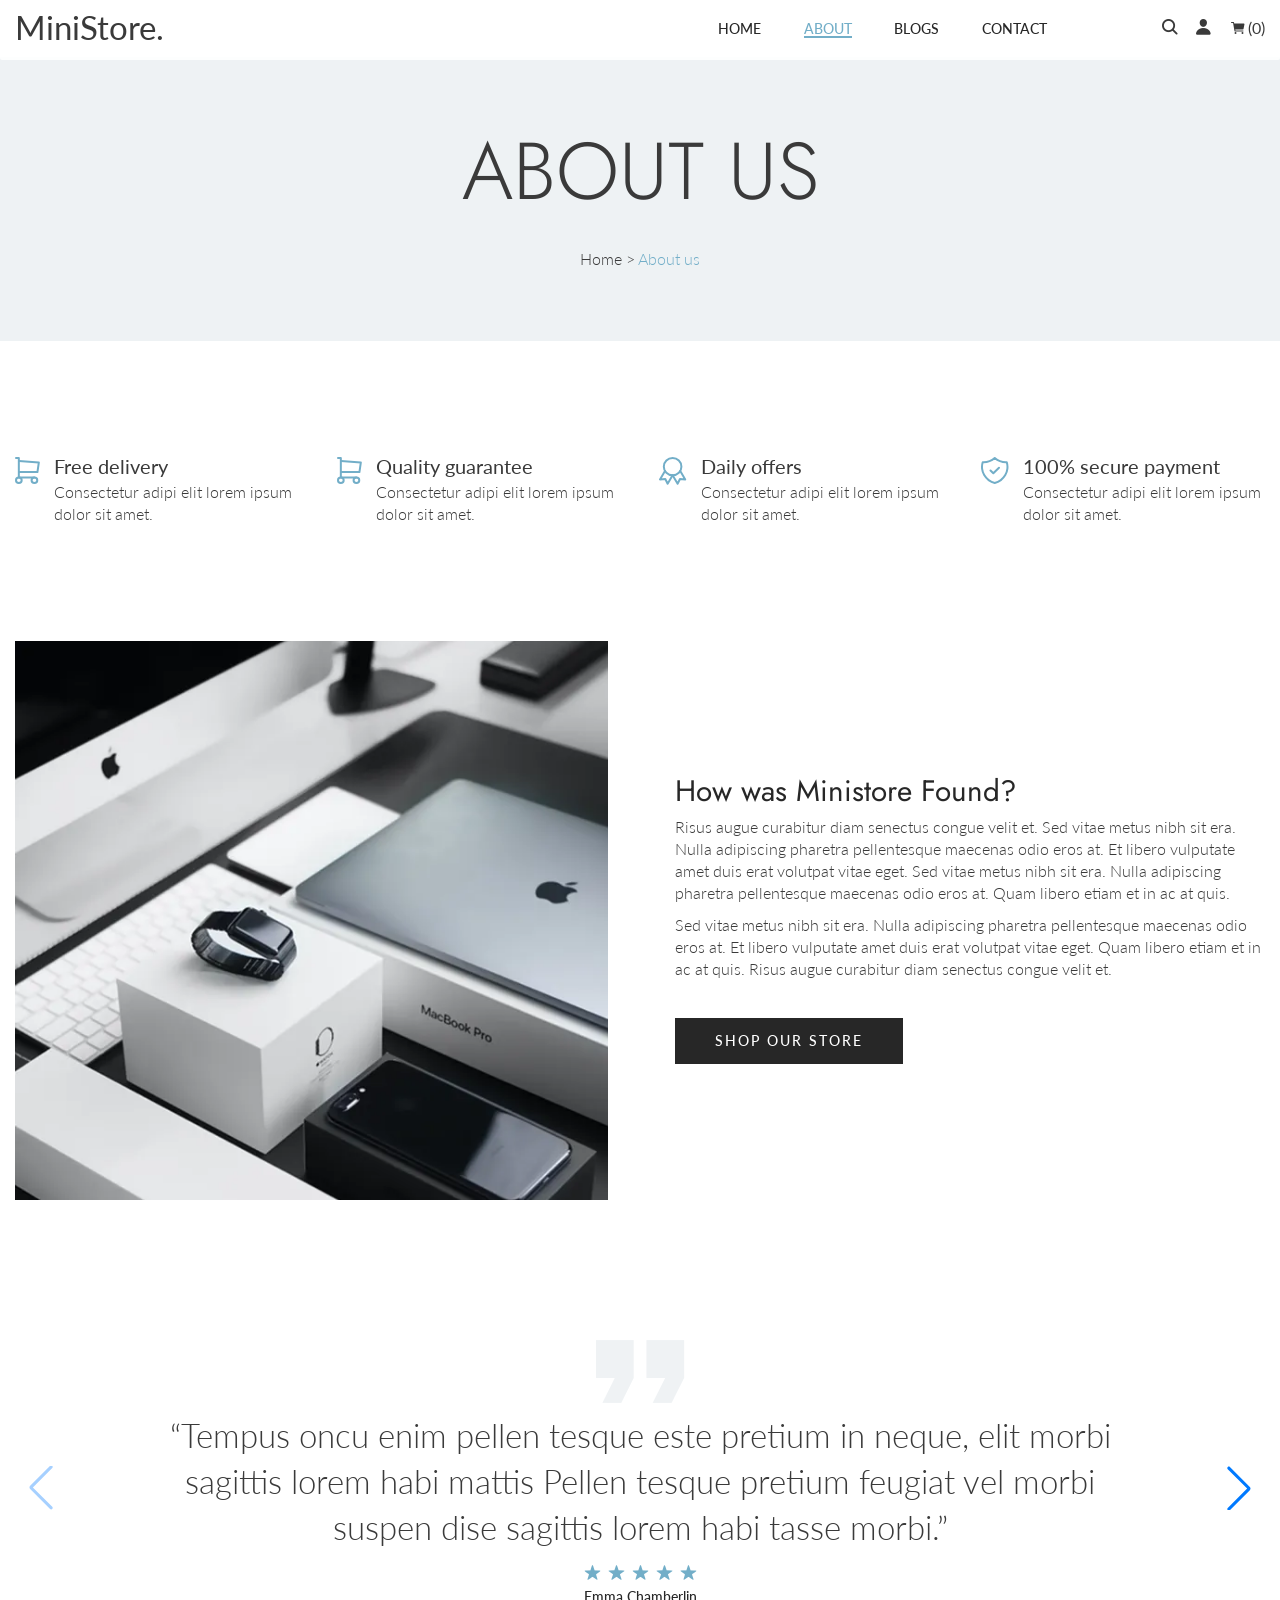
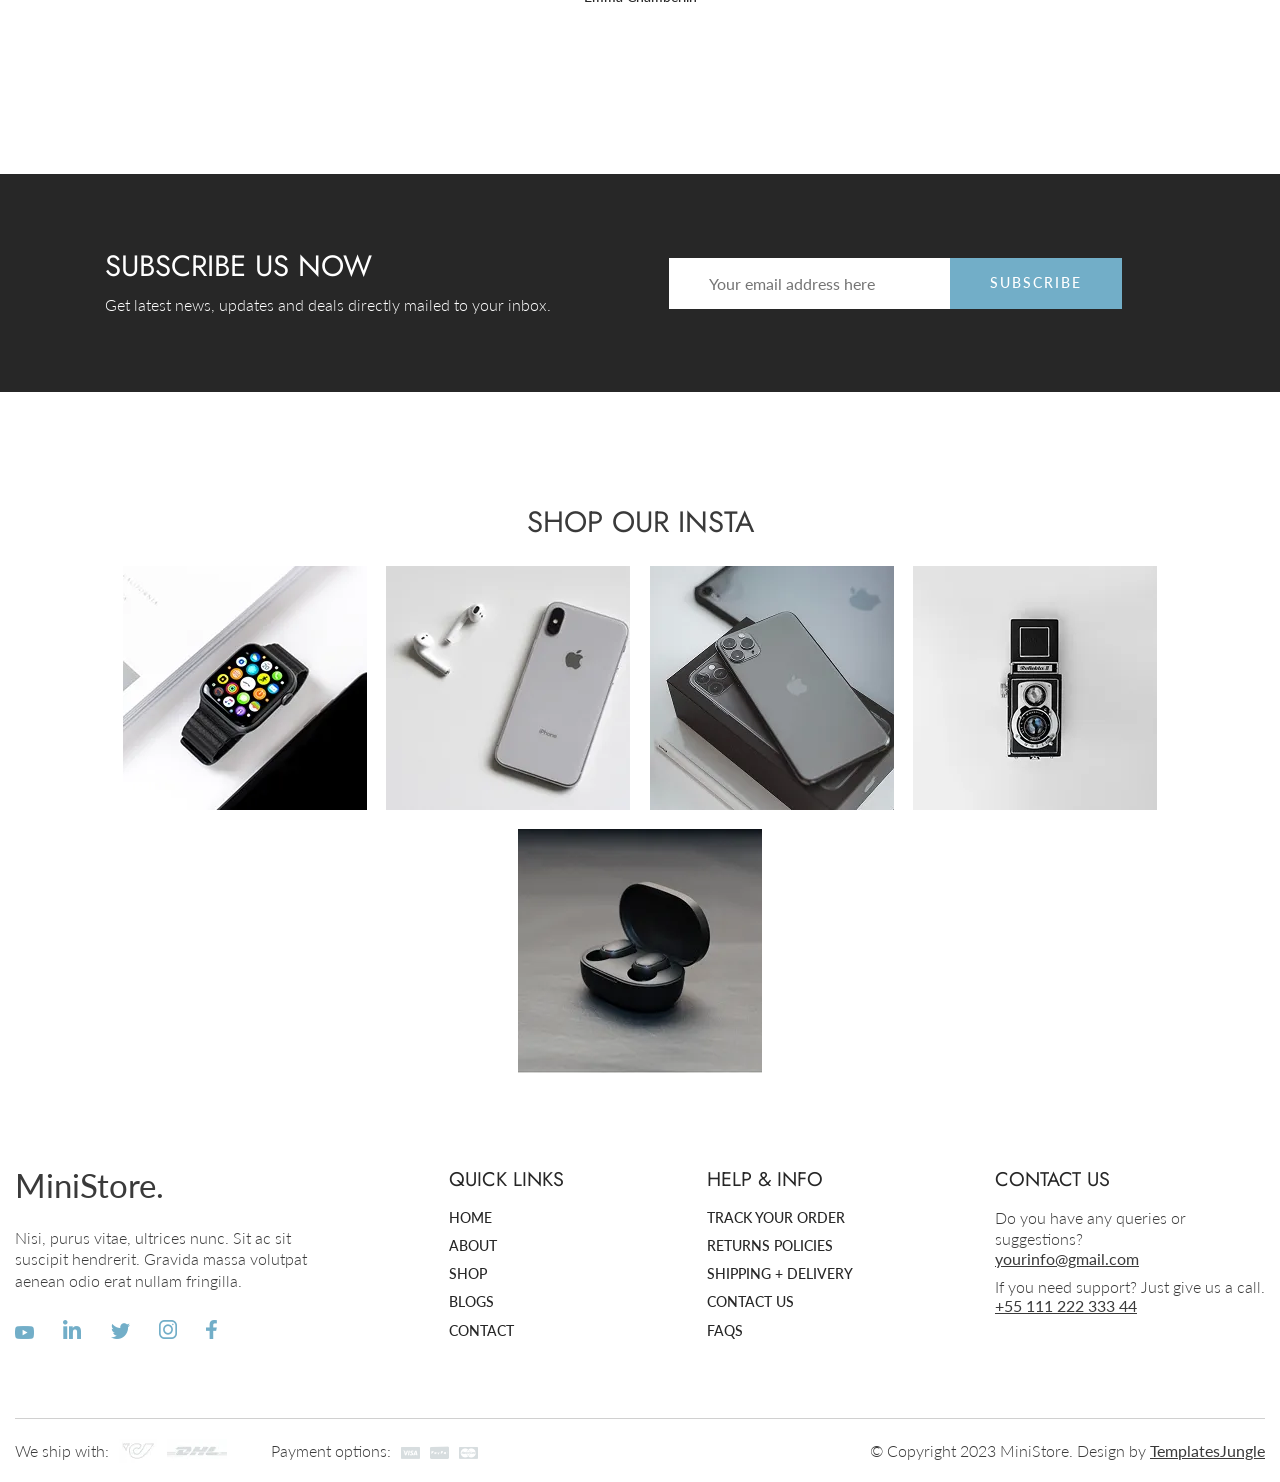
==== commit fa4aafb4: "Updates" ====
--- a/about.html
+++ b/about.html
@@ -6,20 +6,20 @@
 		<link rel="preload" href="./assets/fonts/Lato-Medium.woff2" as="font" type="font/woff2" crossorigin="anonymous">
 		<link rel="shortcut icon" href="./assets/img/favicon.ico">
 		<title>MiniStore</title>
-		<link rel="modulepreload" crossorigin href="./js/common.min.js?v=1767541955970">
-		<script type="module" crossorigin="" src="./js/main.min.js?v=1767541955970"></script>
-		<script type="module" crossorigin="" src="./js/slider.min.js?v=1767541955970"></script>
-		<script type="module" crossorigin="" src="./js/coment.min.js?v=1767541955970"></script>
-		<link rel="stylesheet" crossorigin="" href="./css/main.min.css?v=1767541955970">
-		<link rel="stylesheet" crossorigin="" href="./css/slider.min.css?v=1767541955970">
-		<link rel="stylesheet" crossorigin="" href="./css/coment.min.css?v=1767541955970">
-		<link rel="stylesheet" crossorigin="" href="./css/about.min.css?v=1767541955970">
+		<link rel="modulepreload" crossorigin href="./js/common.min.js?v=1767545290612">
+		<script type="module" crossorigin="" src="./js/main.min.js?v=1767545290612"></script>
+		<script type="module" crossorigin="" src="./js/slider.min.js?v=1767545290612"></script>
+		<script type="module" crossorigin="" src="./js/coment.min.js?v=1767545290612"></script>
+		<link rel="stylesheet" crossorigin="" href="./css/main.min.css?v=1767545290612">
+		<link rel="stylesheet" crossorigin="" href="./css/slider.min.css?v=1767545290612">
+		<link rel="stylesheet" crossorigin="" href="./css/coment.min.css?v=1767545290612">
+		<link rel="stylesheet" crossorigin="" href="./css/about.min.css?v=1767545290612">
 	</head>
 	<body>
 		<div class="wrapper">
 			<header data-fls-header="" data-fls-header-scroll="100" data-fls-header-scroll-show="1000" class="header">
 				<div class="header__container">
-					<a href="#" class="header__logo logo">MiniStore.</a>
+					<a href="index.html" class="header__logo logo">MiniStore.</a>
 					<!-- <a  href="#" class="header__logo logo">MiniStore.</a> -->
 					<div class="header__menu menu">
 						<!-- <button type="button" data-fls-menu class="menu__icon icon-menu"><span></span></button> -->
--- a/css/main.min.css
+++ b/css/main.min.css
@@ -1 +1 @@
-@import url("https://fonts.googleapis.com/css2?family=Lato:wght@300;400&display=swap");@import url("https://fonts.googleapis.com/css2?family=Jost:wght@300;400&display=swap");*{border:0;margin:0;padding:0}*,:after,:before{box-sizing:border-box}:after,:before{display:inline-block}body,html{height:100%}body{line-height:1;scrollbar-gutter:stable;-ms-text-size-adjust:100%;-moz-text-size-adjust:100%;-webkit-text-size-adjust:100%;-webkit-font-smoothing:antialiased;-moz-osx-font-smoothing:grayscale}button,input,textarea{background-color:transparent;color:inherit;font-family:inherit;font-size:inherit;line-height:inherit}input,textarea{width:100%}label{display:inline-block}button,option,select{cursor:pointer}a{color:inherit;display:inline-block;text-decoration:none}ul li{list-style:none}img{height:auto;max-width:100%;vertical-align:middle}h1,h2,h3,h4,h5,h6{font-size:inherit;font-weight:inherit}address{font-style:normal}@font-face{font-display:swap;font-family:Lato;font-style:normal;font-weight:500;src:url(../assets/fonts/Lato-Medium.woff2) format("woff2")}@font-face{font-display:swap;font-family:iconfont;src:url(../assets/fonts/iconfont.woff2?8946c74498ce762edba0115f08e4c52a) format("woff2")}[class*="--icon-"]:before{font-family:iconfont}[class*="--icon-visa"]:before{content:"\f101"}[class*="--icon-u"]:before{content:"\f102"}[class*="--icon-toch"]:before{content:"\f103"}[class*="--icon-strm"]:before{content:"\f104"}[class*="--icon-Starsss"]:before{content:"\f105"}[class*="--icon-search"]:before{content:"\f106"}[class*="--icon-s-ut"]:before{content:"\f107"}[class*="--icon-s-tv"]:before{content:"\f108"}[class*="--icon-s-in"]:before{content:"\f109"}[class*="--icon-s-fb"]:before{content:"\f10a"}[class*="--icon-quality"]:before{content:"\f10b"}[class*="--icon-qqq"]:before{content:"\f10c"}[class*="--icon-pp"]:before{content:"\f10d"}[class*="--icon-mimiArr"]:before{content:"\f10e"}[class*="--icon-mc"]:before{content:"\f10f"}[class*="--icon-mar"]:before{content:"\f110"}[class*="--icon-man"]:before{content:"\f111"}[class*="--icon-jj"]:before{content:"\f112"}[class*="--icon-ion_cart"]:before{content:"\f113"}[class*="--icon-grm"]:before{content:"\f114"}[class*="--icon-fut"]:before{content:"\f115"}[class*="--icon-dhl"]:before{content:"\f116"}[class*="--icon-cardMini"]:before{content:"\f117"}[class*="--icon-card"]:before{content:"\f118"}[class*="--icon-ar"]:before{content:"\f119"}body{color:#3a3a3a;font-family:lato,sans-serif;font-size:1rem;min-width:20rem}[data-fls-scrolllock] body{overflow:hidden;overscroll-behavior:none;touch-action:none}.wrapper{display:flex;flex-direction:column;min-height:100%;overflow:clip}.wrapper>main{flex:1 1 auto}.wrapper>*{min-width:0}[class*=__container]{margin:0 auto;max-width:83.125rem;padding-left:.9375rem;padding-right:.9375rem}.menu__list{align-items:center;display:flex}.menu__link{color:#272727;font-size:.875rem;font-weight:500;position:relative;text-transform:uppercase;transition:color .5s}.menu__link:after{background-color:#272727;bottom:-.09375rem;content:"";height:.125rem;left:50%;position:absolute;transition:width .5s,left .5s;width:0}.menu__link--active{color:#272727}.menu__link--active.menu__link{color:#72aec8}.menu__link--active:after{background-color:#72aec8;left:0;width:100%}.icon-menu{display:none}.header__container{align-items:center;display:flex;padding-bottom:.75rem;padding-top:.75rem}.header__container:before{background-color:hsla(0,0%,100%,.9);border-radius:.125rem;content:"";height:3.75rem;left:0;position:absolute;top:0;width:100%}.header__actions,.logo{position:relative;z-index:5}.logo{flex-grow:1}.actions-header{align-items:center;display:flex}.actions-header--icon-man,.actions-header--icon-search{cursor:pointer;transition:all .3s}.actions-header--icon-card{cursor:pointer}[data-fls-header-scroll].--header-scroll{left:0;position:sticky;right:0;top:0;z-index:50}[data-fls-header-scroll-show].--header-scroll{transition:translate .3s;translate:0 -100%}[data-fls-header-scroll-show].--header-show{translate:0 0}.footer__body{border-bottom:.0625rem solid #d0d0d0;column-gap:.9375rem;row-gap:1.875rem}.footer__body,.footer__item{display:flex;flex-wrap:wrap;justify-content:space-between}.footer__item{gap:.9375rem}.footer__copy{align-items:center;display:flex;justify-content:space-between}.footer__right p{font-weight:300}.footer__right a{font-weight:400;text-decoration:underline}.item-footer{display:flex;flex-direction:column;justify-content:start}.item-footer__text p{font-weight:300;line-height:1.38}.item-footer__text a{margin-bottom:.625rem;text-decoration:underline;transition:color .3s}.item-footer__social{align-items:center;color:#72aec8;display:flex;margin-top:1.25rem}.item-footer__title{font-family:jost,sans-serif}.item-footer__link,.item-footer__title{color:#272727;text-transform:uppercase}.item-footer__link{font-weight:500;line-height:1.48;transition:color .5s}.social{font-size:1.1875rem}.social--icon-grm,.social--icon-s-fb,.social--icon-s-in,.social--icon-s-tv,.social--icon-s-ut{transition:.3s}.left-footer,.left-footer__col{align-items:center;display:flex}.left-footer__col{column-gap:.625rem}.left-footer__text{font-weight:300}.left-footer__img--icon-mc,.left-footer__img--icon-pp,.left-footer__img--icon-visa{color:#d7dddf;font-size:1.1875rem}.input{background-color:#fff;padding:1rem 2.5rem}.button{transition:color .5s}.button--icon{width:100%}.button--min{font-size:1.0625rem}.button{background-color:#72aec8;color:#fff;font-size:.875rem;font-weight:500;letter-spacing:.125rem;padding:1rem 2.5rem;text-transform:uppercase}.button--fw{width:100%}.button--black{background-color:#272727}.cart{cursor:pointer;gap:.125rem;transition:all .3s}.cart,.subscribe__content{align-items:center;display:flex}.subscribe__content{background-color:#272727;width:100%}.subscribe__title{color:#fff;font-family:jost,sans-serif;letter-spacing:6%;line-height:1.14;margin-bottom:.625rem;text-transform:uppercase}.subscribe__text p{color:#fff;font-weight:300;letter-spacing:3%;line-height:1.38}.subscribe__form{display:flex}.sectiontitle{align-items:center;display:flex;justify-content:space-between}.sectiontitle--min{justify-content:center}.sectiontitle__title a{font-family:jost,sans-serif;text-transform:uppercase;transition:color .5s}.sectiontitle__link{font-weight:500;position:relative;transition:color .5s}.sectiontitle__link:after{background-color:#e1e1e1;bottom:-.25rem;content:"";height:.1875rem;left:0;position:absolute;transition:background-color .5s;width:100%}.minetitle{background-color:rgba(237,241,243,.9)}.minetitle__content{align-items:center;display:flex;justify-content:center}.minetitle__body{align-items:start;display:flex;flex-direction:column;padding:4.8125rem .9375rem}.minetitle__body--mimi{align-items:center}.minetitle__sale{font-family:jost,sans-serif;font-weight:300;margin-left:3.125rem;position:relative;text-transform:uppercase}.minetitle__sale:before{background-color:#3a3a3a;content:"";height:.0625rem;position:absolute;right:100%;top:49%}.minetitle__titlle{font-family:jost,sans-serif;font-weight:300;max-width:38.8125rem;text-transform:uppercase}.minetitle__lable{font-weight:300;vertical-align:middle}.minetitle__lable span{color:#72aec8}.minetitle__lable a{transition:color .5s}.minetitle__link{background-color:#3a3a3a;color:#fff;text-transform:uppercase;transition:color .5s}.minetitle__picture{aspect-ratio:529/612;max-width:33.0625rem;transform:scale(1.27)}.minetitle__picture--big{aspect-ratio:780/654;margin-right:-19.375rem;transform:scale(1.2)}.insta__items{display:flex;flex-wrap:wrap;justify-content:center}.insta__item{aspect-ratio:244/244;max-height:15.25rem;max-width:15.25rem;min-height:15.25rem;min-width:15.25rem;overflow:hidden;position:relative}.insta__item:before{background-color:transparent;content:"";height:100%;pointer-events:none;position:absolute;transition:background-color .5s;width:100%;z-index:2}.insta__item img{height:100%;object-fit:cover;position:relative;transition:scale .3s;width:100%;z-index:1}.insta__hover{left:calc(50% - .9375rem);opacity:0;pointer-events:none;position:absolute;top:calc(50% - .9375rem);transition:opacity .2s .2s;z-index:2}.insta__hover img{height:2rem;width:2rem}@media (max-width:81.25em){.subscribe__container{margin-left:-.9375rem;margin-right:-.9375rem}}@media (max-width:61.99875em){.subscribe__content{flex-direction:column;gap:.9375rem}.subscribe__text p,.subscribe__title{text-align:center}}@media (max-width:56.25em){.insta__item{max-height:7.625rem;max-width:7.625rem;min-height:7.625rem;min-width:7.625rem}}@media (max-width:51.25em){.footer__copy{flex-direction:column;row-gap:.9375rem}}@media (max-width:47.99875em) and (any-hover:none){.icon-menu{cursor:default}}@media (max-width:47.99875em){.menu__body{background-color:rgba(237,241,243,.9);height:100svh;left:100%;margin-top:3.125rem;overflow:auto;padding:3.125rem .9375rem 1.875rem}.menu__body,.menu__body:before{position:fixed;top:0;transition:left .3s;width:100%;z-index:2}.menu__body:before{content:"";height:4.375rem;left:-100%}[data-fls-menu-open] .menu__body,[data-fls-menu-open] .menu__body:before{left:0}.menu__list{align-items:flex-end;flex-direction:column;row-gap:.9375rem}.menu__link{font-size:2rem}.icon-menu{display:block;height:1.125rem;position:relative;width:1.875rem;z-index:5}.icon-menu span,.icon-menu:after,.icon-menu:before{background-color:#3a3a3a;content:"";height:.125rem;position:absolute;right:0;transition:all .3s ease 0s;width:100%}.icon-menu:before{top:0}.icon-menu:after{bottom:0}.icon-menu span{top:calc(50% - .0625rem)}[data-fls-menu-open] .icon-menu span{width:0}[data-fls-menu-open] .icon-menu:before{top:calc(50% - .0625rem);transform:rotate(-45deg)}[data-fls-menu-open] .icon-menu:after{bottom:calc(50% - .0625rem);transform:rotate(45deg)}.subscribe__form{flex-direction:column;width:100%}.minetitle__body{align-items:center}.minetitle__sale{align-self:flex-end}.minetitle__titlle{text-align:center}.minetitle__picture{display:none}}@media (max-width:41.25em){.footer__body{text-align:center}}@media (max-width:40.625em){.footer__body{justify-content:center}.item-footer__text-colms{align-items:flex-end;display:flex;gap:.9375rem}}@media (max-width:29.99875em){.footer__container{margin:0 -.9375rem}}@media (max-width:26.25em){.footer__right{text-align:center}.item-footer__text-colms{display:block}.left-footer{column-gap:.625rem;flex-direction:column}}@media (width <= 20em){.header__container,.menu__list{gap:.9375rem}.logo{font-size:1.5rem}.actions-header{column-gap:.75rem}.footer__body{padding-bottom:1.25rem}.footer__copy{padding-bottom:.625rem;padding-top:.625rem}.footer__right a,.footer__right p{font-size:.75rem}.item-footer{gap:.375rem}.item-footer__text p{font-size:.5rem}.item-footer__social{gap:.9375rem}.item-footer__title{font-size:1rem;margin-bottom:.5rem}.item-footer__link{font-size:.625rem}.left-footer{column-gap:.9375rem}.left-footer__text{font-size:.75rem}.subscribe{margin-bottom:1.875rem}.subscribe__content{column-gap:.3125rem;padding-bottom:.3125rem;padding-left:.3125rem;padding-right:.3125rem;padding-top:.3125rem}.subscribe__title{font-size:1.125rem}.subscribe__text p{font-size:.875rem}.sectiontitle{padding-bottom:.9375rem}.sectiontitle__title a{font-size:1.125rem}.sectiontitle__link{font-size:.75rem}.minetitle{margin-bottom:2.5rem}.minetitle__body{gap:.9375rem}.minetitle__body--mimi{gap:1.25rem;padding-bottom:1.875rem;padding-top:1.875rem}.minetitle__sale{font-size:1.125rem;padding-left:.625rem}.minetitle__sale:before{width:1.125rem}.minetitle__titlle{font-size:2rem}.minetitle__link{padding-bottom:.3125rem;padding-left:.9375rem;padding-right:.9375rem;padding-top:.3125rem}.minetitle__picture--big{max-width:18.75rem}.insta{margin-bottom:1.875rem}.insta__items{gap:.3125rem}}@media (width > 20em) and (width <= 83.125em){.menu__list{gap:clamp(.9375rem,.36324257425625rem + 2.8712871287vw,2.75rem)}.header__container{gap:clamp(.9375rem,-1.14170792079375rem + 10.396039604vw,7.5rem)}.logo{font-size:clamp(1.5rem,1.32178217821875rem + .8910891089vw,2.0625rem)}.actions-header{column-gap:clamp(.75rem,.6113861386125rem + .6930693069vw,1.1875rem)}.footer__body{padding-bottom:clamp(1.25rem,.06188118811875rem + 5.9405940594vw,5rem)}.footer__copy{padding-bottom:clamp(.625rem,.42698019801875rem + .9900990099vw,1.25rem);padding-top:clamp(.625rem,.42698019801875rem + .9900990099vw,1.25rem)}.footer__right a,.footer__right p{font-size:clamp(.75rem,.67079207920625rem + .396039604vw,1rem)}.item-footer{gap:clamp(.375rem,.33539603960625rem + .198019802vw,.5rem)}.item-footer__text p{font-size:clamp(.5rem,.34158415841875rem + .7920792079vw,1rem)}.item-footer__social{gap:clamp(.9375rem,.64047029703125rem + 1.4851485149vw,1.875rem)}.item-footer__title{font-size:clamp(1rem,.92079207920625rem + .396039604vw,1.25rem);margin-bottom:clamp(.5rem,.46039603960625rem + .198019802vw,.625rem)}.item-footer__link{font-size:clamp(.625rem,.54579207920625rem + .396039604vw,.875rem)}.left-footer{column-gap:clamp(.9375rem,.3236386138625rem + 3.0693069307vw,2.875rem)}.left-footer__text{font-size:clamp(.75rem,.67079207920625rem + .396039604vw,1rem)}.subscribe{margin-bottom:clamp(1.875rem,.09282178218125rem + 8.9108910891vw,7.5rem)}.subscribe__content{column-gap:clamp(.3125rem,-2.0439356435625rem + 11.7821782178vw,7.75rem);padding-bottom:clamp(.3125rem,-1.17264851485rem + 7.4257425743vw,5rem);padding-left:clamp(.3125rem,-1.76670792079375rem + 10.396039604vw,6.875rem);padding-right:clamp(.3125rem,-1.76670792079375rem + 10.396039604vw,6.875rem);padding-top:clamp(.3125rem,-1.17264851485rem + 7.4257425743vw,5rem)}.subscribe__title{font-size:clamp(1.125rem,.887376237625rem + 1.1881188119vw,1.875rem)}.subscribe__text p{font-size:clamp(.875rem,.83539603960625rem + .198019802vw,1rem)}.sectiontitle{padding-bottom:clamp(.9375rem,.64047029703125rem + 1.4851485149vw,1.875rem)}.sectiontitle__title a{font-size:clamp(1.125rem,.887376237625rem + 1.1881188119vw,1.875rem)}.sectiontitle__link{font-size:clamp(.75rem,.71039603960625rem + .198019802vw,.875rem)}.minetitle{margin-bottom:clamp(2.5rem,.91584158415625rem + 7.9207920792vw,7.5rem)}.minetitle__body{gap:clamp(.9375rem,.44245049505rem + 2.4752475248vw,2.5rem)}.minetitle__body--mimi{gap:clamp(1.25rem,.8539603960375rem + 1.9801980198vw,2.5rem);padding-bottom:clamp(1.875rem,.94430693069375rem + 4.6534653465vw,4.8125rem);padding-top:clamp(1.875rem,.94430693069375rem + 4.6534653465vw,4.8125rem)}.minetitle__sale{font-size:clamp(1.125rem,.887376237625rem + 1.1881188119vw,1.875rem);padding-left:clamp(.625rem,.42698019801875rem + .9900990099vw,1.25rem)}.minetitle__sale:before{width:clamp(1.125rem,.5309405940625rem + 2.9702970297vw,3rem)}.minetitle__titlle{font-size:clamp(2rem,.9900990099rem + 5.0495049505vw,5.1875rem)}.minetitle__link{padding-bottom:clamp(.3125rem,.09467821781875rem + 1.0891089109vw,1rem);padding-left:clamp(.9375rem,.24443069306875rem + 3.4653465347vw,3.125rem);padding-right:clamp(.9375rem,.24443069306875rem + 3.4653465347vw,3.125rem);padding-top:clamp(.3125rem,.09467821781875rem + 1.0891089109vw,1rem)}.minetitle__picture--big{max-width:clamp(18.75rem,14.78960396039375rem + 19.801980198vw,31.25rem)}.insta{margin-bottom:clamp(1.875rem,.4888613861375rem + 6.9306930693vw,6.25rem)}.insta__items{gap:clamp(.3125rem,.01547029703125rem + 1.4851485149vw,1.25rem)}}@media (width > 83.125em){.menu__list{gap:2.75rem}.header__container{gap:7.5rem}.logo{font-size:2.0625rem}.actions-header{column-gap:1.1875rem}.footer__body{padding-bottom:5rem}.footer__copy{padding-bottom:1.25rem;padding-top:1.25rem}.footer__right a,.footer__right p{font-size:1rem}.item-footer{gap:.5rem}.item-footer__text p{font-size:1rem}.item-footer__social{gap:1.875rem}.item-footer__title{font-size:1.25rem;margin-bottom:.625rem}.item-footer__link{font-size:.875rem}.left-footer{column-gap:2.875rem}.left-footer__text{font-size:1rem}.subscribe{margin-bottom:7.5rem}.subscribe__content{column-gap:7.75rem;padding-bottom:5rem;padding-left:6.875rem;padding-right:6.875rem;padding-top:5rem}.subscribe__title{font-size:1.875rem}.subscribe__text p{font-size:1rem}.sectiontitle{padding-bottom:1.875rem}.sectiontitle__title a{font-size:1.875rem}.sectiontitle__link{font-size:.875rem}.minetitle{margin-bottom:7.5rem}.minetitle__body{gap:2.5rem}.minetitle__body--mimi{gap:2.5rem;padding-bottom:4.8125rem;padding-top:4.8125rem}.minetitle__sale{font-size:1.875rem;padding-left:1.25rem}.minetitle__sale:before{width:3rem}.minetitle__titlle{font-size:5.1875rem}.minetitle__link{padding-bottom:1rem;padding-left:3.125rem;padding-right:3.125rem;padding-top:1rem}.minetitle__picture--big{max-width:31.25rem}.insta{margin-bottom:6.25rem}.insta__items{gap:1.25rem}}@media (any-hover:hover){.menu__link:hover{color:#72aec8}.menu__link:hover:after{background-color:#72aec8;left:0;width:100%}.actions-header--icon-man:hover,.actions-header--icon-search:hover{color:#72aec8;scale:1.2}.item-footer__link:hover,.item-footer__text a:hover{color:#72aec8}.social--icon-grm:hover,.social--icon-s-fb:hover,.social--icon-s-in:hover,.social--icon-s-tv:hover,.social--icon-s-ut:hover{scale:1.3}.button:hover{color:#3a3a3a}.button--black:hover,.cart:hover{color:#72aec8}.cart:hover{scale:1.2}.sectiontitle__title a:hover{color:#72aec8}.sectiontitle__link:hover{color:#72aec8;transition:background-color .5s}.sectiontitle__link:hover:after{background-color:#72aec8}.minetitle__lable a:hover,.minetitle__link:hover{color:#72aec8}.insta__item:hover:before{background-color:rgba(0,0,0,.5)}.insta__item:hover .insta__hover{opacity:1}.insta__item img:hover{scale:1.1}}+@import url("https://fonts.googleapis.com/css2?family=Lato:wght@300;400&display=swap");@import url("https://fonts.googleapis.com/css2?family=Jost:wght@300;400&display=swap");*{border:0;margin:0;padding:0}*,:after,:before{box-sizing:border-box}:after,:before{display:inline-block}body,html{height:100%}body{line-height:1;scrollbar-gutter:stable;-ms-text-size-adjust:100%;-moz-text-size-adjust:100%;-webkit-text-size-adjust:100%;-webkit-font-smoothing:antialiased;-moz-osx-font-smoothing:grayscale}button,input,textarea{background-color:transparent;color:inherit;font-family:inherit;font-size:inherit;line-height:inherit}input,textarea{width:100%}label{display:inline-block}button,option,select{cursor:pointer}a{color:inherit;display:inline-block;text-decoration:none}ul li{list-style:none}img{height:auto;max-width:100%;vertical-align:middle}h1,h2,h3,h4,h5,h6{font-size:inherit;font-weight:inherit}address{font-style:normal}@font-face{font-display:swap;font-family:Lato;font-style:normal;font-weight:500;src:url(../assets/fonts/Lato-Medium.woff2) format("woff2")}@font-face{font-display:swap;font-family:iconfont;src:url(../assets/fonts/iconfont.woff2?ab2530d9b58042fe56f86cc2518ad78c) format("woff2")}[class*="--icon-"]:before{font-family:iconfont}[class*="--icon-visa"]:before{content:"\f101"}[class*="--icon-u"]:before{content:"\f102"}[class*="--icon-toch"]:before{content:"\f103"}[class*="--icon-strm"]:before{content:"\f104"}[class*="--icon-Starsss"]:before{content:"\f105"}[class*="--icon-search"]:before{content:"\f106"}[class*="--icon-s-ut"]:before{content:"\f107"}[class*="--icon-s-tv"]:before{content:"\f108"}[class*="--icon-s-in"]:before{content:"\f109"}[class*="--icon-s-fb"]:before{content:"\f10a"}[class*="--icon-quality"]:before{content:"\f10b"}[class*="--icon-qqq"]:before{content:"\f10c"}[class*="--icon-pp"]:before{content:"\f10d"}[class*="--icon-mimiArr"]:before{content:"\f10e"}[class*="--icon-mc"]:before{content:"\f10f"}[class*="--icon-mar"]:before{content:"\f110"}[class*="--icon-man"]:before{content:"\f111"}[class*="--icon-jj"]:before{content:"\f112"}[class*="--icon-ion_cart"]:before{content:"\f113"}[class*="--icon-grm"]:before{content:"\f114"}[class*="--icon-fut"]:before{content:"\f115"}[class*="--icon-dhl"]:before{content:"\f116"}[class*="--icon-cardMini"]:before{content:"\f117"}[class*="--icon-card"]:before{content:"\f118"}[class*="--icon-ar"]:before{content:"\f119"}body{color:#3a3a3a;font-family:lato,sans-serif;font-size:1rem;min-width:20rem}[data-fls-scrolllock] body{overflow:hidden;overscroll-behavior:none;touch-action:none}.wrapper{display:flex;flex-direction:column;min-height:100%;overflow:clip}.wrapper>main{flex:1 1 auto}.wrapper>*{min-width:0}[class*=__container]{margin:0 auto;max-width:83.125rem;padding-left:.9375rem;padding-right:.9375rem}.menu__list{align-items:center;display:flex}.menu__link{color:#272727;font-size:.875rem;font-weight:500;position:relative;text-transform:uppercase;transition:color .5s}.menu__link:after{background-color:#272727;bottom:-.09375rem;content:"";height:.125rem;left:50%;position:absolute;transition:width .5s,left .5s;width:0}.menu__link--active{color:#272727}.menu__link--active.menu__link{color:#72aec8}.menu__link--active:after{background-color:#72aec8;left:0;width:100%}.icon-menu{display:none}.header__container{align-items:center;display:flex;padding-bottom:.75rem;padding-top:.75rem}.header__container:before{background-color:hsla(0,0%,100%,.9);border-radius:.125rem;content:"";height:3.75rem;left:0;position:absolute;top:0;width:100%}.header__actions,.logo{position:relative;z-index:5}.logo{flex-grow:1}.actions-header{align-items:center;display:flex}.actions-header--icon-man,.actions-header--icon-search{cursor:pointer;transition:all .3s}.actions-header--icon-card{cursor:pointer}[data-fls-header-scroll].--header-scroll{left:0;position:sticky;right:0;top:0;z-index:50}[data-fls-header-scroll-show].--header-scroll{transition:translate .3s;translate:0 -100%}[data-fls-header-scroll-show].--header-show{translate:0 0}.footer__body{border-bottom:.0625rem solid #d0d0d0;column-gap:.9375rem;row-gap:1.875rem}.footer__body,.footer__item{display:flex;flex-wrap:wrap;justify-content:space-between}.footer__item{gap:.9375rem}.footer__copy{align-items:center;display:flex;justify-content:space-between}.footer__right p{font-weight:300}.footer__right a{font-weight:400;text-decoration:underline}.item-footer{display:flex;flex-direction:column;justify-content:start}.item-footer__text p{font-weight:300;line-height:1.38}.item-footer__text a{margin-bottom:.625rem;text-decoration:underline;transition:color .3s}.item-footer__social{align-items:center;color:#72aec8;display:flex;margin-top:1.25rem}.item-footer__title{font-family:jost,sans-serif}.item-footer__link,.item-footer__title{color:#272727;text-transform:uppercase}.item-footer__link{font-weight:500;line-height:1.48;transition:color .5s}.social{font-size:1.1875rem}.social--icon-grm,.social--icon-s-fb,.social--icon-s-in,.social--icon-s-tv,.social--icon-s-ut{transition:.3s}.left-footer,.left-footer__col{align-items:center;display:flex}.left-footer__col{column-gap:.625rem}.left-footer__text{font-weight:300}.left-footer__img--icon-mc,.left-footer__img--icon-pp,.left-footer__img--icon-visa{color:#d7dddf;font-size:1.1875rem}.input{background-color:#fff;padding:1rem 2.5rem}.button{transition:color .5s}.button--icon{width:100%}.button--min{font-size:1.0625rem}.button{background-color:#72aec8;color:#fff;font-size:.875rem;font-weight:500;letter-spacing:.125rem;padding:1rem 2.5rem;text-transform:uppercase}.button--fw{width:100%}.button--black{background-color:#272727}.cart{cursor:pointer;gap:.125rem;transition:all .3s}.cart,.subscribe__content{align-items:center;display:flex}.subscribe__content{background-color:#272727;width:100%}.subscribe__title{color:#fff;font-family:jost,sans-serif;letter-spacing:6%;line-height:1.14;margin-bottom:.625rem;text-transform:uppercase}.subscribe__text p{color:#fff;font-weight:300;letter-spacing:3%;line-height:1.38}.subscribe__form{display:flex}.sectiontitle{align-items:center;display:flex;justify-content:space-between}.sectiontitle--min{justify-content:center}.sectiontitle__title a{font-family:jost,sans-serif;text-transform:uppercase;transition:color .5s}.sectiontitle__link{font-weight:500;position:relative;transition:color .5s}.sectiontitle__link:after{background-color:#e1e1e1;bottom:-.25rem;content:"";height:.1875rem;left:0;position:absolute;transition:background-color .5s;width:100%}.minetitle{background-color:rgba(237,241,243,.9)}.minetitle__content{align-items:center;display:flex;justify-content:center}.minetitle__body{align-items:start;display:flex;flex-direction:column;padding:4.8125rem .9375rem}.minetitle__body--mimi{align-items:center}.minetitle__sale{font-family:jost,sans-serif;font-weight:300;margin-left:3.125rem;position:relative;text-transform:uppercase}.minetitle__sale:before{background-color:#3a3a3a;content:"";height:.0625rem;position:absolute;right:100%;top:49%}.minetitle__titlle{font-family:jost,sans-serif;font-weight:300;max-width:38.8125rem;text-transform:uppercase}.minetitle__lable{font-weight:300;vertical-align:middle}.minetitle__lable span{color:#72aec8}.minetitle__lable a{transition:color .5s}.minetitle__link{background-color:#3a3a3a;color:#fff;text-transform:uppercase;transition:color .5s}.minetitle__picture{aspect-ratio:529/612;max-width:33.0625rem;transform:scale(1.27)}.minetitle__picture--big{aspect-ratio:780/654;margin-right:-19.375rem;transform:scale(1.2)}.insta__items{display:flex;flex-wrap:wrap;justify-content:center}.insta__item{aspect-ratio:244/244;max-height:15.25rem;max-width:15.25rem;min-height:15.25rem;min-width:15.25rem;overflow:hidden;position:relative}.insta__item:before{background-color:transparent;content:"";height:100%;pointer-events:none;position:absolute;transition:background-color .5s;width:100%;z-index:2}.insta__item img{height:100%;object-fit:cover;position:relative;transition:scale .3s;width:100%;z-index:1}.insta__hover{left:calc(50% - .9375rem);opacity:0;pointer-events:none;position:absolute;top:calc(50% - .9375rem);transition:opacity .2s .2s;z-index:2}.insta__hover img{height:2rem;width:2rem}@media (max-width:81.25em){.subscribe__container{margin-left:-.9375rem;margin-right:-.9375rem}}@media (max-width:61.99875em){.subscribe__content{flex-direction:column;gap:.9375rem}.subscribe__text p,.subscribe__title{text-align:center}}@media (max-width:56.25em){.insta__item{max-height:7.625rem;max-width:7.625rem;min-height:7.625rem;min-width:7.625rem}}@media (max-width:51.25em){.footer__copy{flex-direction:column;row-gap:.9375rem}}@media (max-width:47.99875em) and (any-hover:none){.icon-menu{cursor:default}}@media (max-width:47.99875em){.menu__body{background-color:rgba(237,241,243,.9);height:100svh;left:100%;margin-top:3.125rem;overflow:auto;padding:3.125rem .9375rem 1.875rem}.menu__body,.menu__body:before{position:fixed;top:0;transition:left .3s;width:100%;z-index:2}.menu__body:before{content:"";height:4.375rem;left:-100%}[data-fls-menu-open] .menu__body,[data-fls-menu-open] .menu__body:before{left:0}.menu__list{align-items:flex-end;flex-direction:column;row-gap:.9375rem}.menu__link{font-size:2rem}.icon-menu{display:block;height:1.125rem;position:relative;width:1.875rem;z-index:5}.icon-menu span,.icon-menu:after,.icon-menu:before{background-color:#3a3a3a;content:"";height:.125rem;position:absolute;right:0;transition:all .3s ease 0s;width:100%}.icon-menu:before{top:0}.icon-menu:after{bottom:0}.icon-menu span{top:calc(50% - .0625rem)}[data-fls-menu-open] .icon-menu span{width:0}[data-fls-menu-open] .icon-menu:before{top:calc(50% - .0625rem);transform:rotate(-45deg)}[data-fls-menu-open] .icon-menu:after{bottom:calc(50% - .0625rem);transform:rotate(45deg)}.subscribe__form{flex-direction:column;width:100%}.minetitle__body{align-items:center}.minetitle__sale{align-self:flex-end}.minetitle__titlle{text-align:center}.minetitle__picture{display:none}}@media (max-width:41.25em){.footer__body{text-align:center}}@media (max-width:40.625em){.footer__body{justify-content:center}.item-footer__text-colms{align-items:flex-end;display:flex;gap:.9375rem}}@media (max-width:29.99875em){.footer__container{margin:0 -.9375rem}}@media (max-width:26.25em){.footer__right{text-align:center}.item-footer__text-colms{display:block}.left-footer{column-gap:.625rem;flex-direction:column}}@media (width <= 20em){.header__container,.menu__list{gap:.9375rem}.logo{font-size:1.5rem}.actions-header{column-gap:.75rem}.footer__body{padding-bottom:1.25rem}.footer__copy{padding-bottom:.625rem;padding-top:.625rem}.footer__right a,.footer__right p{font-size:.75rem}.item-footer{gap:.375rem}.item-footer__text p{font-size:.5rem}.item-footer__social{gap:.9375rem}.item-footer__title{font-size:1rem;margin-bottom:.5rem}.item-footer__link{font-size:.625rem}.left-footer{column-gap:.9375rem}.left-footer__text{font-size:.75rem}.subscribe{margin-bottom:1.875rem}.subscribe__content{column-gap:.3125rem;padding-bottom:.3125rem;padding-left:.3125rem;padding-right:.3125rem;padding-top:.3125rem}.subscribe__title{font-size:1.125rem}.subscribe__text p{font-size:.875rem}.sectiontitle{padding-bottom:.9375rem}.sectiontitle__title a{font-size:1.125rem}.sectiontitle__link{font-size:.75rem}.minetitle{margin-bottom:2.5rem}.minetitle__body{gap:.9375rem}.minetitle__body--mimi{gap:1.25rem;padding-bottom:1.875rem;padding-top:1.875rem}.minetitle__sale{font-size:1.125rem;padding-left:.625rem}.minetitle__sale:before{width:1.125rem}.minetitle__titlle{font-size:2rem}.minetitle__link{padding-bottom:.3125rem;padding-left:.9375rem;padding-right:.9375rem;padding-top:.3125rem}.minetitle__picture--big{max-width:18.75rem}.insta{margin-bottom:1.875rem}.insta__items{gap:.3125rem}}@media (width > 20em) and (width <= 83.125em){.menu__list{gap:clamp(.9375rem,.36324257425625rem + 2.8712871287vw,2.75rem)}.header__container{gap:clamp(.9375rem,-1.14170792079375rem + 10.396039604vw,7.5rem)}.logo{font-size:clamp(1.5rem,1.32178217821875rem + .8910891089vw,2.0625rem)}.actions-header{column-gap:clamp(.75rem,.6113861386125rem + .6930693069vw,1.1875rem)}.footer__body{padding-bottom:clamp(1.25rem,.06188118811875rem + 5.9405940594vw,5rem)}.footer__copy{padding-bottom:clamp(.625rem,.42698019801875rem + .9900990099vw,1.25rem);padding-top:clamp(.625rem,.42698019801875rem + .9900990099vw,1.25rem)}.footer__right a,.footer__right p{font-size:clamp(.75rem,.67079207920625rem + .396039604vw,1rem)}.item-footer{gap:clamp(.375rem,.33539603960625rem + .198019802vw,.5rem)}.item-footer__text p{font-size:clamp(.5rem,.34158415841875rem + .7920792079vw,1rem)}.item-footer__social{gap:clamp(.9375rem,.64047029703125rem + 1.4851485149vw,1.875rem)}.item-footer__title{font-size:clamp(1rem,.92079207920625rem + .396039604vw,1.25rem);margin-bottom:clamp(.5rem,.46039603960625rem + .198019802vw,.625rem)}.item-footer__link{font-size:clamp(.625rem,.54579207920625rem + .396039604vw,.875rem)}.left-footer{column-gap:clamp(.9375rem,.3236386138625rem + 3.0693069307vw,2.875rem)}.left-footer__text{font-size:clamp(.75rem,.67079207920625rem + .396039604vw,1rem)}.subscribe{margin-bottom:clamp(1.875rem,.09282178218125rem + 8.9108910891vw,7.5rem)}.subscribe__content{column-gap:clamp(.3125rem,-2.0439356435625rem + 11.7821782178vw,7.75rem);padding-bottom:clamp(.3125rem,-1.17264851485rem + 7.4257425743vw,5rem);padding-left:clamp(.3125rem,-1.76670792079375rem + 10.396039604vw,6.875rem);padding-right:clamp(.3125rem,-1.76670792079375rem + 10.396039604vw,6.875rem);padding-top:clamp(.3125rem,-1.17264851485rem + 7.4257425743vw,5rem)}.subscribe__title{font-size:clamp(1.125rem,.887376237625rem + 1.1881188119vw,1.875rem)}.subscribe__text p{font-size:clamp(.875rem,.83539603960625rem + .198019802vw,1rem)}.sectiontitle{padding-bottom:clamp(.9375rem,.64047029703125rem + 1.4851485149vw,1.875rem)}.sectiontitle__title a{font-size:clamp(1.125rem,.887376237625rem + 1.1881188119vw,1.875rem)}.sectiontitle__link{font-size:clamp(.75rem,.71039603960625rem + .198019802vw,.875rem)}.minetitle{margin-bottom:clamp(2.5rem,.91584158415625rem + 7.9207920792vw,7.5rem)}.minetitle__body{gap:clamp(.9375rem,.44245049505rem + 2.4752475248vw,2.5rem)}.minetitle__body--mimi{gap:clamp(1.25rem,.8539603960375rem + 1.9801980198vw,2.5rem);padding-bottom:clamp(1.875rem,.94430693069375rem + 4.6534653465vw,4.8125rem);padding-top:clamp(1.875rem,.94430693069375rem + 4.6534653465vw,4.8125rem)}.minetitle__sale{font-size:clamp(1.125rem,.887376237625rem + 1.1881188119vw,1.875rem);padding-left:clamp(.625rem,.42698019801875rem + .9900990099vw,1.25rem)}.minetitle__sale:before{width:clamp(1.125rem,.5309405940625rem + 2.9702970297vw,3rem)}.minetitle__titlle{font-size:clamp(2rem,.9900990099rem + 5.0495049505vw,5.1875rem)}.minetitle__link{padding-bottom:clamp(.3125rem,.09467821781875rem + 1.0891089109vw,1rem);padding-left:clamp(.9375rem,.24443069306875rem + 3.4653465347vw,3.125rem);padding-right:clamp(.9375rem,.24443069306875rem + 3.4653465347vw,3.125rem);padding-top:clamp(.3125rem,.09467821781875rem + 1.0891089109vw,1rem)}.minetitle__picture--big{max-width:clamp(18.75rem,14.78960396039375rem + 19.801980198vw,31.25rem)}.insta{margin-bottom:clamp(1.875rem,.4888613861375rem + 6.9306930693vw,6.25rem)}.insta__items{gap:clamp(.3125rem,.01547029703125rem + 1.4851485149vw,1.25rem)}}@media (width > 83.125em){.menu__list{gap:2.75rem}.header__container{gap:7.5rem}.logo{font-size:2.0625rem}.actions-header{column-gap:1.1875rem}.footer__body{padding-bottom:5rem}.footer__copy{padding-bottom:1.25rem;padding-top:1.25rem}.footer__right a,.footer__right p{font-size:1rem}.item-footer{gap:.5rem}.item-footer__text p{font-size:1rem}.item-footer__social{gap:1.875rem}.item-footer__title{font-size:1.25rem;margin-bottom:.625rem}.item-footer__link{font-size:.875rem}.left-footer{column-gap:2.875rem}.left-footer__text{font-size:1rem}.subscribe{margin-bottom:7.5rem}.subscribe__content{column-gap:7.75rem;padding-bottom:5rem;padding-left:6.875rem;padding-right:6.875rem;padding-top:5rem}.subscribe__title{font-size:1.875rem}.subscribe__text p{font-size:1rem}.sectiontitle{padding-bottom:1.875rem}.sectiontitle__title a{font-size:1.875rem}.sectiontitle__link{font-size:.875rem}.minetitle{margin-bottom:7.5rem}.minetitle__body{gap:2.5rem}.minetitle__body--mimi{gap:2.5rem;padding-bottom:4.8125rem;padding-top:4.8125rem}.minetitle__sale{font-size:1.875rem;padding-left:1.25rem}.minetitle__sale:before{width:3rem}.minetitle__titlle{font-size:5.1875rem}.minetitle__link{padding-bottom:1rem;padding-left:3.125rem;padding-right:3.125rem;padding-top:1rem}.minetitle__picture--big{max-width:31.25rem}.insta{margin-bottom:6.25rem}.insta__items{gap:1.25rem}}@media (any-hover:hover){.menu__link:hover{color:#72aec8}.menu__link:hover:after{background-color:#72aec8;left:0;width:100%}.actions-header--icon-man:hover,.actions-header--icon-search:hover{color:#72aec8;scale:1.2}.item-footer__link:hover,.item-footer__text a:hover{color:#72aec8}.social--icon-grm:hover,.social--icon-s-fb:hover,.social--icon-s-in:hover,.social--icon-s-tv:hover,.social--icon-s-ut:hover{scale:1.3}.button:hover{color:#3a3a3a}.button--black:hover,.cart:hover{color:#72aec8}.cart:hover{scale:1.2}.sectiontitle__title a:hover{color:#72aec8}.sectiontitle__link:hover{color:#72aec8;transition:background-color .5s}.sectiontitle__link:hover:after{background-color:#72aec8}.minetitle__lable a:hover,.minetitle__link:hover{color:#72aec8}.insta__item:hover:before{background-color:rgba(0,0,0,.5)}.insta__item:hover .insta__hover{opacity:1}.insta__item img:hover{scale:1.1}}
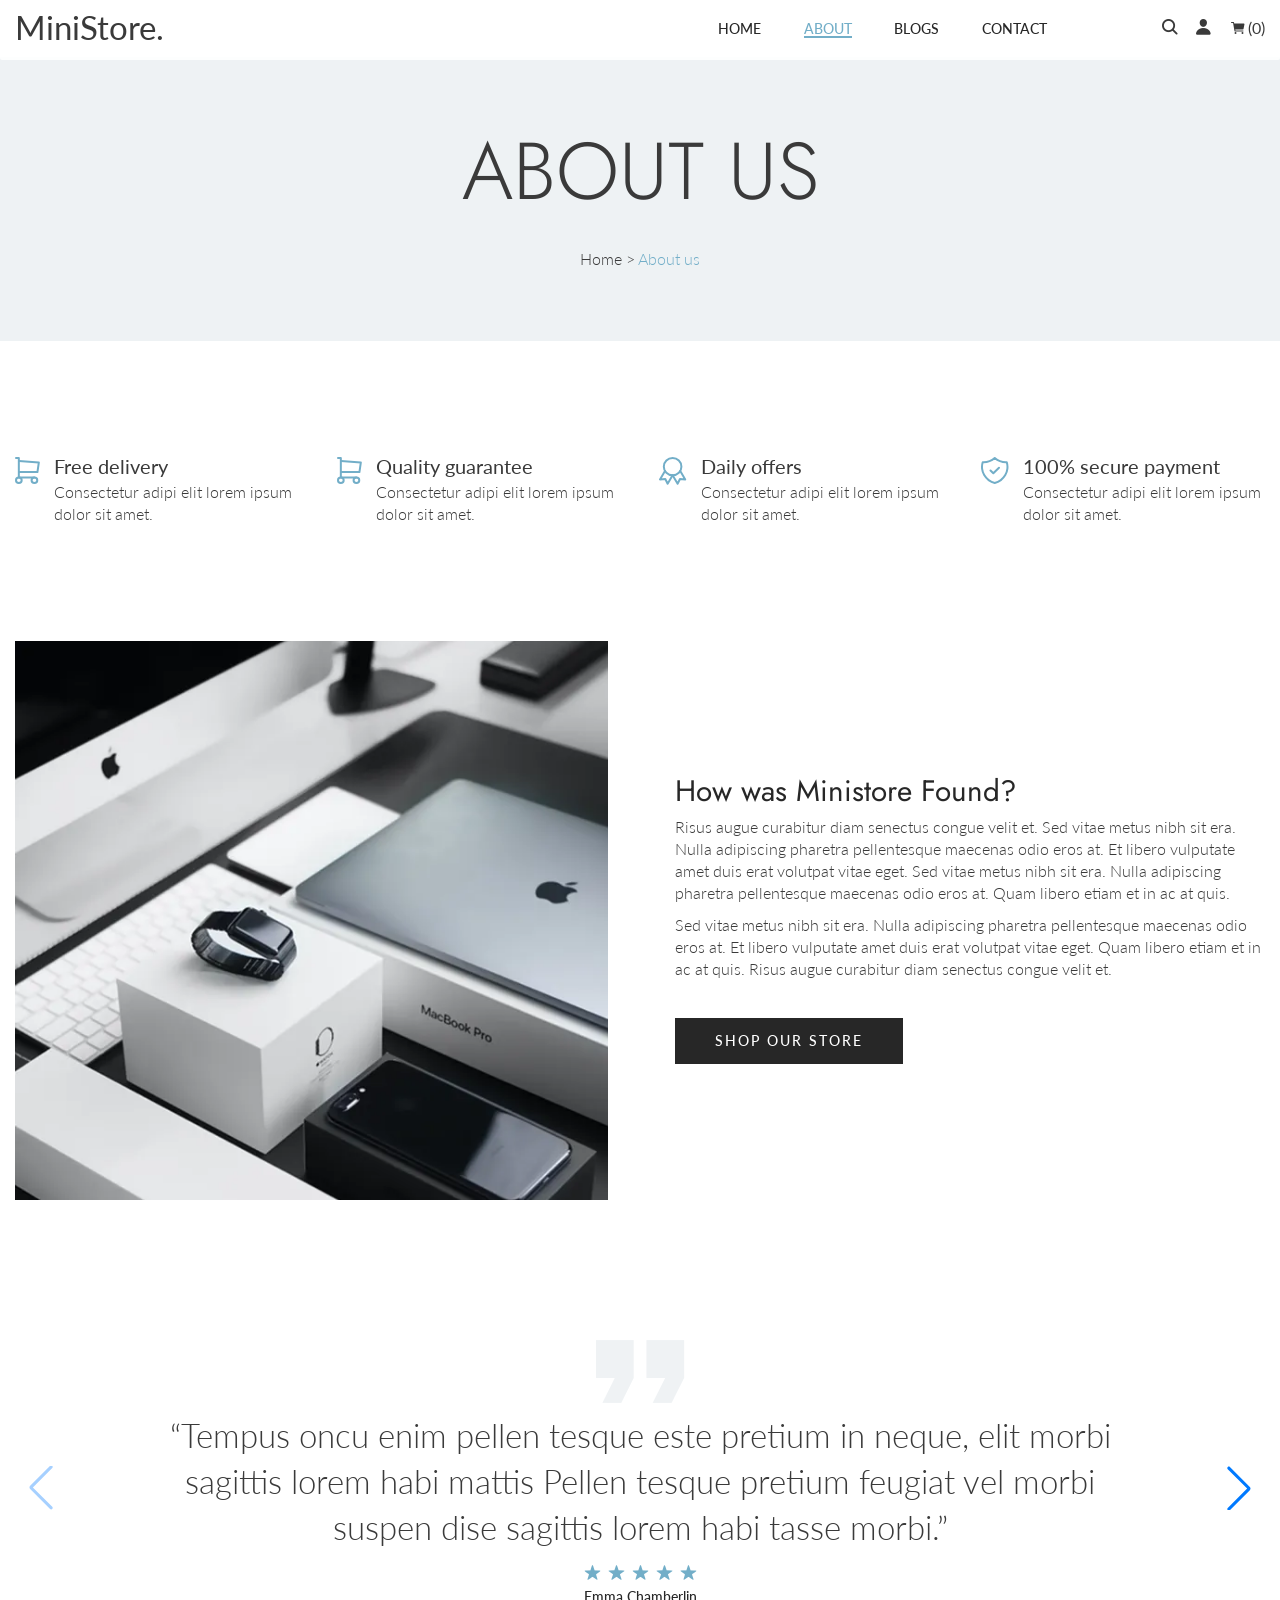
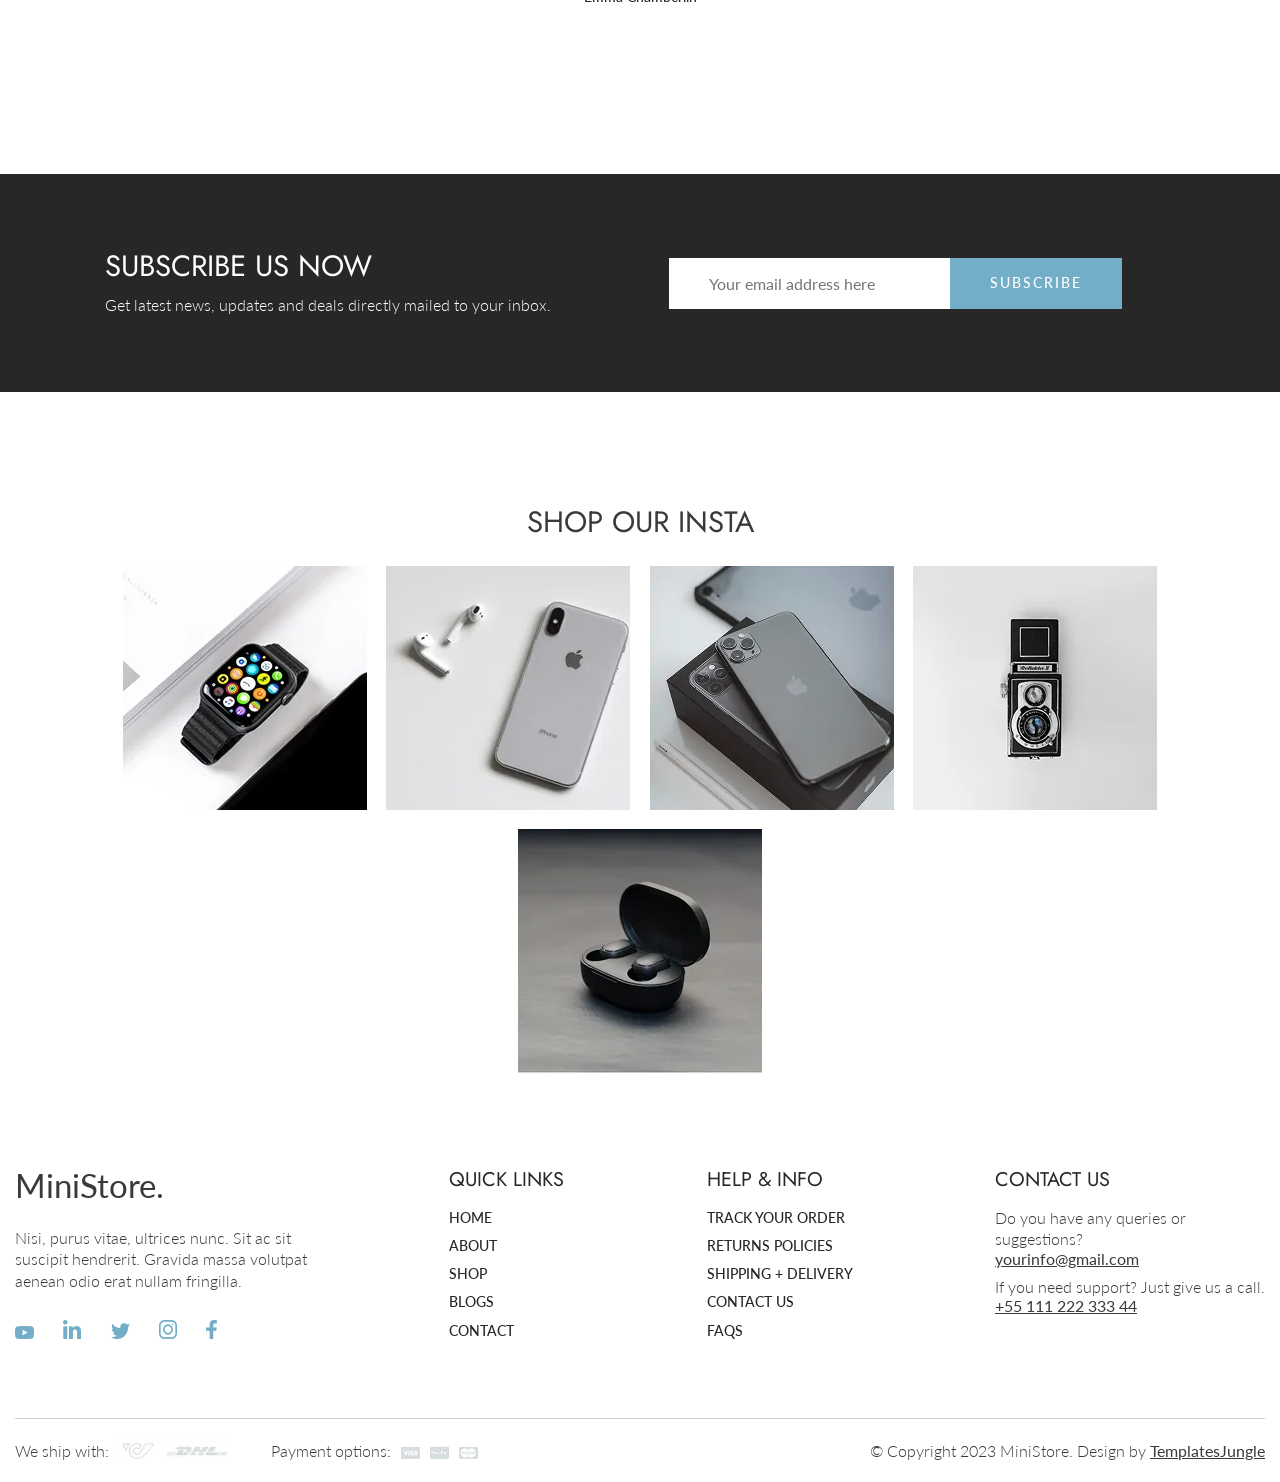
==== commit 5318b4a1: "Updates" ====
--- a/about.html
+++ b/about.html
@@ -6,14 +6,14 @@
 		<link rel="preload" href="./assets/fonts/Lato-Medium.woff2" as="font" type="font/woff2" crossorigin="anonymous">
 		<link rel="shortcut icon" href="./assets/img/favicon.ico">
 		<title>MiniStore</title>
-		<link rel="modulepreload" crossorigin href="./js/common.min.js?v=1767545290612">
-		<script type="module" crossorigin="" src="./js/main.min.js?v=1767545290612"></script>
-		<script type="module" crossorigin="" src="./js/slider.min.js?v=1767545290612"></script>
-		<script type="module" crossorigin="" src="./js/coment.min.js?v=1767545290612"></script>
-		<link rel="stylesheet" crossorigin="" href="./css/main.min.css?v=1767545290612">
-		<link rel="stylesheet" crossorigin="" href="./css/slider.min.css?v=1767545290612">
-		<link rel="stylesheet" crossorigin="" href="./css/coment.min.css?v=1767545290612">
-		<link rel="stylesheet" crossorigin="" href="./css/about.min.css?v=1767545290612">
+		<link rel="modulepreload" crossorigin href="./js/common.min.js?v=1767545614279">
+		<script type="module" crossorigin="" src="./js/main.min.js?v=1767545614279"></script>
+		<script type="module" crossorigin="" src="./js/slider.min.js?v=1767545614279"></script>
+		<script type="module" crossorigin="" src="./js/coment.min.js?v=1767545614279"></script>
+		<link rel="stylesheet" crossorigin="" href="./css/main.min.css?v=1767545614279">
+		<link rel="stylesheet" crossorigin="" href="./css/slider.min.css?v=1767545614279">
+		<link rel="stylesheet" crossorigin="" href="./css/coment.min.css?v=1767545614279">
+		<link rel="stylesheet" crossorigin="" href="./css/about.min.css?v=1767545614279">
 	</head>
 	<body>
 		<div class="wrapper">
--- a/css/main.min.css
+++ b/css/main.min.css
@@ -1 +1 @@
-@import url("https://fonts.googleapis.com/css2?family=Lato:wght@300;400&display=swap");@import url("https://fonts.googleapis.com/css2?family=Jost:wght@300;400&display=swap");*{border:0;margin:0;padding:0}*,:after,:before{box-sizing:border-box}:after,:before{display:inline-block}body,html{height:100%}body{line-height:1;scrollbar-gutter:stable;-ms-text-size-adjust:100%;-moz-text-size-adjust:100%;-webkit-text-size-adjust:100%;-webkit-font-smoothing:antialiased;-moz-osx-font-smoothing:grayscale}button,input,textarea{background-color:transparent;color:inherit;font-family:inherit;font-size:inherit;line-height:inherit}input,textarea{width:100%}label{display:inline-block}button,option,select{cursor:pointer}a{color:inherit;display:inline-block;text-decoration:none}ul li{list-style:none}img{height:auto;max-width:100%;vertical-align:middle}h1,h2,h3,h4,h5,h6{font-size:inherit;font-weight:inherit}address{font-style:normal}@font-face{font-display:swap;font-family:Lato;font-style:normal;font-weight:500;src:url(../assets/fonts/Lato-Medium.woff2) format("woff2")}@font-face{font-display:swap;font-family:iconfont;src:url(../assets/fonts/iconfont.woff2?ab2530d9b58042fe56f86cc2518ad78c) format("woff2")}[class*="--icon-"]:before{font-family:iconfont}[class*="--icon-visa"]:before{content:"\f101"}[class*="--icon-u"]:before{content:"\f102"}[class*="--icon-toch"]:before{content:"\f103"}[class*="--icon-strm"]:before{content:"\f104"}[class*="--icon-Starsss"]:before{content:"\f105"}[class*="--icon-search"]:before{content:"\f106"}[class*="--icon-s-ut"]:before{content:"\f107"}[class*="--icon-s-tv"]:before{content:"\f108"}[class*="--icon-s-in"]:before{content:"\f109"}[class*="--icon-s-fb"]:before{content:"\f10a"}[class*="--icon-quality"]:before{content:"\f10b"}[class*="--icon-qqq"]:before{content:"\f10c"}[class*="--icon-pp"]:before{content:"\f10d"}[class*="--icon-mimiArr"]:before{content:"\f10e"}[class*="--icon-mc"]:before{content:"\f10f"}[class*="--icon-mar"]:before{content:"\f110"}[class*="--icon-man"]:before{content:"\f111"}[class*="--icon-jj"]:before{content:"\f112"}[class*="--icon-ion_cart"]:before{content:"\f113"}[class*="--icon-grm"]:before{content:"\f114"}[class*="--icon-fut"]:before{content:"\f115"}[class*="--icon-dhl"]:before{content:"\f116"}[class*="--icon-cardMini"]:before{content:"\f117"}[class*="--icon-card"]:before{content:"\f118"}[class*="--icon-ar"]:before{content:"\f119"}body{color:#3a3a3a;font-family:lato,sans-serif;font-size:1rem;min-width:20rem}[data-fls-scrolllock] body{overflow:hidden;overscroll-behavior:none;touch-action:none}.wrapper{display:flex;flex-direction:column;min-height:100%;overflow:clip}.wrapper>main{flex:1 1 auto}.wrapper>*{min-width:0}[class*=__container]{margin:0 auto;max-width:83.125rem;padding-left:.9375rem;padding-right:.9375rem}.menu__list{align-items:center;display:flex}.menu__link{color:#272727;font-size:.875rem;font-weight:500;position:relative;text-transform:uppercase;transition:color .5s}.menu__link:after{background-color:#272727;bottom:-.09375rem;content:"";height:.125rem;left:50%;position:absolute;transition:width .5s,left .5s;width:0}.menu__link--active{color:#272727}.menu__link--active.menu__link{color:#72aec8}.menu__link--active:after{background-color:#72aec8;left:0;width:100%}.icon-menu{display:none}.header__container{align-items:center;display:flex;padding-bottom:.75rem;padding-top:.75rem}.header__container:before{background-color:hsla(0,0%,100%,.9);border-radius:.125rem;content:"";height:3.75rem;left:0;position:absolute;top:0;width:100%}.header__actions,.logo{position:relative;z-index:5}.logo{flex-grow:1}.actions-header{align-items:center;display:flex}.actions-header--icon-man,.actions-header--icon-search{cursor:pointer;transition:all .3s}.actions-header--icon-card{cursor:pointer}[data-fls-header-scroll].--header-scroll{left:0;position:sticky;right:0;top:0;z-index:50}[data-fls-header-scroll-show].--header-scroll{transition:translate .3s;translate:0 -100%}[data-fls-header-scroll-show].--header-show{translate:0 0}.footer__body{border-bottom:.0625rem solid #d0d0d0;column-gap:.9375rem;row-gap:1.875rem}.footer__body,.footer__item{display:flex;flex-wrap:wrap;justify-content:space-between}.footer__item{gap:.9375rem}.footer__copy{align-items:center;display:flex;justify-content:space-between}.footer__right p{font-weight:300}.footer__right a{font-weight:400;text-decoration:underline}.item-footer{display:flex;flex-direction:column;justify-content:start}.item-footer__text p{font-weight:300;line-height:1.38}.item-footer__text a{margin-bottom:.625rem;text-decoration:underline;transition:color .3s}.item-footer__social{align-items:center;color:#72aec8;display:flex;margin-top:1.25rem}.item-footer__title{font-family:jost,sans-serif}.item-footer__link,.item-footer__title{color:#272727;text-transform:uppercase}.item-footer__link{font-weight:500;line-height:1.48;transition:color .5s}.social{font-size:1.1875rem}.social--icon-grm,.social--icon-s-fb,.social--icon-s-in,.social--icon-s-tv,.social--icon-s-ut{transition:.3s}.left-footer,.left-footer__col{align-items:center;display:flex}.left-footer__col{column-gap:.625rem}.left-footer__text{font-weight:300}.left-footer__img--icon-mc,.left-footer__img--icon-pp,.left-footer__img--icon-visa{color:#d7dddf;font-size:1.1875rem}.input{background-color:#fff;padding:1rem 2.5rem}.button{transition:color .5s}.button--icon{width:100%}.button--min{font-size:1.0625rem}.button{background-color:#72aec8;color:#fff;font-size:.875rem;font-weight:500;letter-spacing:.125rem;padding:1rem 2.5rem;text-transform:uppercase}.button--fw{width:100%}.button--black{background-color:#272727}.cart{cursor:pointer;gap:.125rem;transition:all .3s}.cart,.subscribe__content{align-items:center;display:flex}.subscribe__content{background-color:#272727;width:100%}.subscribe__title{color:#fff;font-family:jost,sans-serif;letter-spacing:6%;line-height:1.14;margin-bottom:.625rem;text-transform:uppercase}.subscribe__text p{color:#fff;font-weight:300;letter-spacing:3%;line-height:1.38}.subscribe__form{display:flex}.sectiontitle{align-items:center;display:flex;justify-content:space-between}.sectiontitle--min{justify-content:center}.sectiontitle__title a{font-family:jost,sans-serif;text-transform:uppercase;transition:color .5s}.sectiontitle__link{font-weight:500;position:relative;transition:color .5s}.sectiontitle__link:after{background-color:#e1e1e1;bottom:-.25rem;content:"";height:.1875rem;left:0;position:absolute;transition:background-color .5s;width:100%}.minetitle{background-color:rgba(237,241,243,.9)}.minetitle__content{align-items:center;display:flex;justify-content:center}.minetitle__body{align-items:start;display:flex;flex-direction:column;padding:4.8125rem .9375rem}.minetitle__body--mimi{align-items:center}.minetitle__sale{font-family:jost,sans-serif;font-weight:300;margin-left:3.125rem;position:relative;text-transform:uppercase}.minetitle__sale:before{background-color:#3a3a3a;content:"";height:.0625rem;position:absolute;right:100%;top:49%}.minetitle__titlle{font-family:jost,sans-serif;font-weight:300;max-width:38.8125rem;text-transform:uppercase}.minetitle__lable{font-weight:300;vertical-align:middle}.minetitle__lable span{color:#72aec8}.minetitle__lable a{transition:color .5s}.minetitle__link{background-color:#3a3a3a;color:#fff;text-transform:uppercase;transition:color .5s}.minetitle__picture{aspect-ratio:529/612;max-width:33.0625rem;transform:scale(1.27)}.minetitle__picture--big{aspect-ratio:780/654;margin-right:-19.375rem;transform:scale(1.2)}.insta__items{display:flex;flex-wrap:wrap;justify-content:center}.insta__item{aspect-ratio:244/244;max-height:15.25rem;max-width:15.25rem;min-height:15.25rem;min-width:15.25rem;overflow:hidden;position:relative}.insta__item:before{background-color:transparent;content:"";height:100%;pointer-events:none;position:absolute;transition:background-color .5s;width:100%;z-index:2}.insta__item img{height:100%;object-fit:cover;position:relative;transition:scale .3s;width:100%;z-index:1}.insta__hover{left:calc(50% - .9375rem);opacity:0;pointer-events:none;position:absolute;top:calc(50% - .9375rem);transition:opacity .2s .2s;z-index:2}.insta__hover img{height:2rem;width:2rem}@media (max-width:81.25em){.subscribe__container{margin-left:-.9375rem;margin-right:-.9375rem}}@media (max-width:61.99875em){.subscribe__content{flex-direction:column;gap:.9375rem}.subscribe__text p,.subscribe__title{text-align:center}}@media (max-width:56.25em){.insta__item{max-height:7.625rem;max-width:7.625rem;min-height:7.625rem;min-width:7.625rem}}@media (max-width:51.25em){.footer__copy{flex-direction:column;row-gap:.9375rem}}@media (max-width:47.99875em) and (any-hover:none){.icon-menu{cursor:default}}@media (max-width:47.99875em){.menu__body{background-color:rgba(237,241,243,.9);height:100svh;left:100%;margin-top:3.125rem;overflow:auto;padding:3.125rem .9375rem 1.875rem}.menu__body,.menu__body:before{position:fixed;top:0;transition:left .3s;width:100%;z-index:2}.menu__body:before{content:"";height:4.375rem;left:-100%}[data-fls-menu-open] .menu__body,[data-fls-menu-open] .menu__body:before{left:0}.menu__list{align-items:flex-end;flex-direction:column;row-gap:.9375rem}.menu__link{font-size:2rem}.icon-menu{display:block;height:1.125rem;position:relative;width:1.875rem;z-index:5}.icon-menu span,.icon-menu:after,.icon-menu:before{background-color:#3a3a3a;content:"";height:.125rem;position:absolute;right:0;transition:all .3s ease 0s;width:100%}.icon-menu:before{top:0}.icon-menu:after{bottom:0}.icon-menu span{top:calc(50% - .0625rem)}[data-fls-menu-open] .icon-menu span{width:0}[data-fls-menu-open] .icon-menu:before{top:calc(50% - .0625rem);transform:rotate(-45deg)}[data-fls-menu-open] .icon-menu:after{bottom:calc(50% - .0625rem);transform:rotate(45deg)}.subscribe__form{flex-direction:column;width:100%}.minetitle__body{align-items:center}.minetitle__sale{align-self:flex-end}.minetitle__titlle{text-align:center}.minetitle__picture{display:none}}@media (max-width:41.25em){.footer__body{text-align:center}}@media (max-width:40.625em){.footer__body{justify-content:center}.item-footer__text-colms{align-items:flex-end;display:flex;gap:.9375rem}}@media (max-width:29.99875em){.footer__container{margin:0 -.9375rem}}@media (max-width:26.25em){.footer__right{text-align:center}.item-footer__text-colms{display:block}.left-footer{column-gap:.625rem;flex-direction:column}}@media (width <= 20em){.header__container,.menu__list{gap:.9375rem}.logo{font-size:1.5rem}.actions-header{column-gap:.75rem}.footer__body{padding-bottom:1.25rem}.footer__copy{padding-bottom:.625rem;padding-top:.625rem}.footer__right a,.footer__right p{font-size:.75rem}.item-footer{gap:.375rem}.item-footer__text p{font-size:.5rem}.item-footer__social{gap:.9375rem}.item-footer__title{font-size:1rem;margin-bottom:.5rem}.item-footer__link{font-size:.625rem}.left-footer{column-gap:.9375rem}.left-footer__text{font-size:.75rem}.subscribe{margin-bottom:1.875rem}.subscribe__content{column-gap:.3125rem;padding-bottom:.3125rem;padding-left:.3125rem;padding-right:.3125rem;padding-top:.3125rem}.subscribe__title{font-size:1.125rem}.subscribe__text p{font-size:.875rem}.sectiontitle{padding-bottom:.9375rem}.sectiontitle__title a{font-size:1.125rem}.sectiontitle__link{font-size:.75rem}.minetitle{margin-bottom:2.5rem}.minetitle__body{gap:.9375rem}.minetitle__body--mimi{gap:1.25rem;padding-bottom:1.875rem;padding-top:1.875rem}.minetitle__sale{font-size:1.125rem;padding-left:.625rem}.minetitle__sale:before{width:1.125rem}.minetitle__titlle{font-size:2rem}.minetitle__link{padding-bottom:.3125rem;padding-left:.9375rem;padding-right:.9375rem;padding-top:.3125rem}.minetitle__picture--big{max-width:18.75rem}.insta{margin-bottom:1.875rem}.insta__items{gap:.3125rem}}@media (width > 20em) and (width <= 83.125em){.menu__list{gap:clamp(.9375rem,.36324257425625rem + 2.8712871287vw,2.75rem)}.header__container{gap:clamp(.9375rem,-1.14170792079375rem + 10.396039604vw,7.5rem)}.logo{font-size:clamp(1.5rem,1.32178217821875rem + .8910891089vw,2.0625rem)}.actions-header{column-gap:clamp(.75rem,.6113861386125rem + .6930693069vw,1.1875rem)}.footer__body{padding-bottom:clamp(1.25rem,.06188118811875rem + 5.9405940594vw,5rem)}.footer__copy{padding-bottom:clamp(.625rem,.42698019801875rem + .9900990099vw,1.25rem);padding-top:clamp(.625rem,.42698019801875rem + .9900990099vw,1.25rem)}.footer__right a,.footer__right p{font-size:clamp(.75rem,.67079207920625rem + .396039604vw,1rem)}.item-footer{gap:clamp(.375rem,.33539603960625rem + .198019802vw,.5rem)}.item-footer__text p{font-size:clamp(.5rem,.34158415841875rem + .7920792079vw,1rem)}.item-footer__social{gap:clamp(.9375rem,.64047029703125rem + 1.4851485149vw,1.875rem)}.item-footer__title{font-size:clamp(1rem,.92079207920625rem + .396039604vw,1.25rem);margin-bottom:clamp(.5rem,.46039603960625rem + .198019802vw,.625rem)}.item-footer__link{font-size:clamp(.625rem,.54579207920625rem + .396039604vw,.875rem)}.left-footer{column-gap:clamp(.9375rem,.3236386138625rem + 3.0693069307vw,2.875rem)}.left-footer__text{font-size:clamp(.75rem,.67079207920625rem + .396039604vw,1rem)}.subscribe{margin-bottom:clamp(1.875rem,.09282178218125rem + 8.9108910891vw,7.5rem)}.subscribe__content{column-gap:clamp(.3125rem,-2.0439356435625rem + 11.7821782178vw,7.75rem);padding-bottom:clamp(.3125rem,-1.17264851485rem + 7.4257425743vw,5rem);padding-left:clamp(.3125rem,-1.76670792079375rem + 10.396039604vw,6.875rem);padding-right:clamp(.3125rem,-1.76670792079375rem + 10.396039604vw,6.875rem);padding-top:clamp(.3125rem,-1.17264851485rem + 7.4257425743vw,5rem)}.subscribe__title{font-size:clamp(1.125rem,.887376237625rem + 1.1881188119vw,1.875rem)}.subscribe__text p{font-size:clamp(.875rem,.83539603960625rem + .198019802vw,1rem)}.sectiontitle{padding-bottom:clamp(.9375rem,.64047029703125rem + 1.4851485149vw,1.875rem)}.sectiontitle__title a{font-size:clamp(1.125rem,.887376237625rem + 1.1881188119vw,1.875rem)}.sectiontitle__link{font-size:clamp(.75rem,.71039603960625rem + .198019802vw,.875rem)}.minetitle{margin-bottom:clamp(2.5rem,.91584158415625rem + 7.9207920792vw,7.5rem)}.minetitle__body{gap:clamp(.9375rem,.44245049505rem + 2.4752475248vw,2.5rem)}.minetitle__body--mimi{gap:clamp(1.25rem,.8539603960375rem + 1.9801980198vw,2.5rem);padding-bottom:clamp(1.875rem,.94430693069375rem + 4.6534653465vw,4.8125rem);padding-top:clamp(1.875rem,.94430693069375rem + 4.6534653465vw,4.8125rem)}.minetitle__sale{font-size:clamp(1.125rem,.887376237625rem + 1.1881188119vw,1.875rem);padding-left:clamp(.625rem,.42698019801875rem + .9900990099vw,1.25rem)}.minetitle__sale:before{width:clamp(1.125rem,.5309405940625rem + 2.9702970297vw,3rem)}.minetitle__titlle{font-size:clamp(2rem,.9900990099rem + 5.0495049505vw,5.1875rem)}.minetitle__link{padding-bottom:clamp(.3125rem,.09467821781875rem + 1.0891089109vw,1rem);padding-left:clamp(.9375rem,.24443069306875rem + 3.4653465347vw,3.125rem);padding-right:clamp(.9375rem,.24443069306875rem + 3.4653465347vw,3.125rem);padding-top:clamp(.3125rem,.09467821781875rem + 1.0891089109vw,1rem)}.minetitle__picture--big{max-width:clamp(18.75rem,14.78960396039375rem + 19.801980198vw,31.25rem)}.insta{margin-bottom:clamp(1.875rem,.4888613861375rem + 6.9306930693vw,6.25rem)}.insta__items{gap:clamp(.3125rem,.01547029703125rem + 1.4851485149vw,1.25rem)}}@media (width > 83.125em){.menu__list{gap:2.75rem}.header__container{gap:7.5rem}.logo{font-size:2.0625rem}.actions-header{column-gap:1.1875rem}.footer__body{padding-bottom:5rem}.footer__copy{padding-bottom:1.25rem;padding-top:1.25rem}.footer__right a,.footer__right p{font-size:1rem}.item-footer{gap:.5rem}.item-footer__text p{font-size:1rem}.item-footer__social{gap:1.875rem}.item-footer__title{font-size:1.25rem;margin-bottom:.625rem}.item-footer__link{font-size:.875rem}.left-footer{column-gap:2.875rem}.left-footer__text{font-size:1rem}.subscribe{margin-bottom:7.5rem}.subscribe__content{column-gap:7.75rem;padding-bottom:5rem;padding-left:6.875rem;padding-right:6.875rem;padding-top:5rem}.subscribe__title{font-size:1.875rem}.subscribe__text p{font-size:1rem}.sectiontitle{padding-bottom:1.875rem}.sectiontitle__title a{font-size:1.875rem}.sectiontitle__link{font-size:.875rem}.minetitle{margin-bottom:7.5rem}.minetitle__body{gap:2.5rem}.minetitle__body--mimi{gap:2.5rem;padding-bottom:4.8125rem;padding-top:4.8125rem}.minetitle__sale{font-size:1.875rem;padding-left:1.25rem}.minetitle__sale:before{width:3rem}.minetitle__titlle{font-size:5.1875rem}.minetitle__link{padding-bottom:1rem;padding-left:3.125rem;padding-right:3.125rem;padding-top:1rem}.minetitle__picture--big{max-width:31.25rem}.insta{margin-bottom:6.25rem}.insta__items{gap:1.25rem}}@media (any-hover:hover){.menu__link:hover{color:#72aec8}.menu__link:hover:after{background-color:#72aec8;left:0;width:100%}.actions-header--icon-man:hover,.actions-header--icon-search:hover{color:#72aec8;scale:1.2}.item-footer__link:hover,.item-footer__text a:hover{color:#72aec8}.social--icon-grm:hover,.social--icon-s-fb:hover,.social--icon-s-in:hover,.social--icon-s-tv:hover,.social--icon-s-ut:hover{scale:1.3}.button:hover{color:#3a3a3a}.button--black:hover,.cart:hover{color:#72aec8}.cart:hover{scale:1.2}.sectiontitle__title a:hover{color:#72aec8}.sectiontitle__link:hover{color:#72aec8;transition:background-color .5s}.sectiontitle__link:hover:after{background-color:#72aec8}.minetitle__lable a:hover,.minetitle__link:hover{color:#72aec8}.insta__item:hover:before{background-color:rgba(0,0,0,.5)}.insta__item:hover .insta__hover{opacity:1}.insta__item img:hover{scale:1.1}}+@import url("https://fonts.googleapis.com/css2?family=Lato:wght@300;400&display=swap");@import url("https://fonts.googleapis.com/css2?family=Jost:wght@300;400&display=swap");*{border:0;margin:0;padding:0}*,:after,:before{box-sizing:border-box}:after,:before{display:inline-block}body,html{height:100%}body{line-height:1;scrollbar-gutter:stable;-ms-text-size-adjust:100%;-moz-text-size-adjust:100%;-webkit-text-size-adjust:100%;-webkit-font-smoothing:antialiased;-moz-osx-font-smoothing:grayscale}button,input,textarea{background-color:transparent;color:inherit;font-family:inherit;font-size:inherit;line-height:inherit}input,textarea{width:100%}label{display:inline-block}button,option,select{cursor:pointer}a{color:inherit;display:inline-block;text-decoration:none}ul li{list-style:none}img{height:auto;max-width:100%;vertical-align:middle}h1,h2,h3,h4,h5,h6{font-size:inherit;font-weight:inherit}address{font-style:normal}@font-face{font-display:swap;font-family:Lato;font-style:normal;font-weight:500;src:url(../assets/fonts/Lato-Medium.woff2) format("woff2")}@font-face{font-display:swap;font-family:iconfont;src:url(../assets/fonts/iconfont.woff2?cb9732a86f34e702bac66d4011e95242) format("woff2")}[class*="--icon-"]:before{font-family:iconfont}[class*="--icon-visa"]:before{content:"\f101"}[class*="--icon-u"]:before{content:"\f102"}[class*="--icon-toch"]:before{content:"\f103"}[class*="--icon-strm"]:before{content:"\f104"}[class*="--icon-Starsss"]:before{content:"\f105"}[class*="--icon-search"]:before{content:"\f106"}[class*="--icon-s-ut"]:before{content:"\f107"}[class*="--icon-s-tv"]:before{content:"\f108"}[class*="--icon-s-in"]:before{content:"\f109"}[class*="--icon-s-fb"]:before{content:"\f10a"}[class*="--icon-quality"]:before{content:"\f10b"}[class*="--icon-qqq"]:before{content:"\f10c"}[class*="--icon-pp"]:before{content:"\f10d"}[class*="--icon-mimiArr"]:before{content:"\f10e"}[class*="--icon-mc"]:before{content:"\f10f"}[class*="--icon-mar"]:before{content:"\f110"}[class*="--icon-man"]:before{content:"\f111"}[class*="--icon-jj"]:before{content:"\f112"}[class*="--icon-ion_cart"]:before{content:"\f113"}[class*="--icon-grm"]:before{content:"\f114"}[class*="--icon-fut"]:before{content:"\f115"}[class*="--icon-dhl"]:before{content:"\f116"}[class*="--icon-cardMini"]:before{content:"\f117"}[class*="--icon-card"]:before{content:"\f118"}[class*="--icon-ar"]:before{content:"\f119"}body{color:#3a3a3a;font-family:lato,sans-serif;font-size:1rem;min-width:20rem}[data-fls-scrolllock] body{overflow:hidden;overscroll-behavior:none;touch-action:none}.wrapper{display:flex;flex-direction:column;min-height:100%;overflow:clip}.wrapper>main{flex:1 1 auto}.wrapper>*{min-width:0}[class*=__container]{margin:0 auto;max-width:83.125rem;padding-left:.9375rem;padding-right:.9375rem}.menu__list{align-items:center;display:flex}.menu__link{color:#272727;font-size:.875rem;font-weight:500;position:relative;text-transform:uppercase;transition:color .5s}.menu__link:after{background-color:#272727;bottom:-.09375rem;content:"";height:.125rem;left:50%;position:absolute;transition:width .5s,left .5s;width:0}.menu__link--active{color:#272727}.menu__link--active.menu__link{color:#72aec8}.menu__link--active:after{background-color:#72aec8;left:0;width:100%}.icon-menu{display:none}.header__container{align-items:center;display:flex;padding-bottom:.75rem;padding-top:.75rem}.header__container:before{background-color:hsla(0,0%,100%,.9);border-radius:.125rem;content:"";height:3.75rem;left:0;position:absolute;top:0;width:100%}.header__actions,.logo{position:relative;z-index:5}.logo{flex-grow:1}.actions-header{align-items:center;display:flex}.actions-header--icon-man,.actions-header--icon-search{cursor:pointer;transition:all .3s}.actions-header--icon-card{cursor:pointer}[data-fls-header-scroll].--header-scroll{left:0;position:sticky;right:0;top:0;z-index:50}[data-fls-header-scroll-show].--header-scroll{transition:translate .3s;translate:0 -100%}[data-fls-header-scroll-show].--header-show{translate:0 0}.footer__body{border-bottom:.0625rem solid #d0d0d0;column-gap:.9375rem;row-gap:1.875rem}.footer__body,.footer__item{display:flex;flex-wrap:wrap;justify-content:space-between}.footer__item{gap:.9375rem}.footer__copy{align-items:center;display:flex;justify-content:space-between}.footer__right p{font-weight:300}.footer__right a{font-weight:400;text-decoration:underline}.item-footer{display:flex;flex-direction:column;justify-content:start}.item-footer__text p{font-weight:300;line-height:1.38}.item-footer__text a{margin-bottom:.625rem;text-decoration:underline;transition:color .3s}.item-footer__social{align-items:center;color:#72aec8;display:flex;margin-top:1.25rem}.item-footer__title{font-family:jost,sans-serif}.item-footer__link,.item-footer__title{color:#272727;text-transform:uppercase}.item-footer__link{font-weight:500;line-height:1.48;transition:color .5s}.social{font-size:1.1875rem}.social--icon-grm,.social--icon-s-fb,.social--icon-s-in,.social--icon-s-tv,.social--icon-s-ut{transition:.3s}.left-footer,.left-footer__col{align-items:center;display:flex}.left-footer__col{column-gap:.625rem}.left-footer__text{font-weight:300}.left-footer__img--icon-mc,.left-footer__img--icon-pp,.left-footer__img--icon-visa{color:#d7dddf;font-size:1.1875rem}.input{background-color:#fff;padding:1rem 2.5rem}.button{transition:color .5s}.button--icon{width:100%}.button--min{font-size:1.0625rem}.button{background-color:#72aec8;color:#fff;font-size:.875rem;font-weight:500;letter-spacing:.125rem;padding:1rem 2.5rem;text-transform:uppercase}.button--fw{width:100%}.button--black{background-color:#272727}.cart{cursor:pointer;gap:.125rem;transition:all .3s}.cart,.subscribe__content{align-items:center;display:flex}.subscribe__content{background-color:#272727;width:100%}.subscribe__title{color:#fff;font-family:jost,sans-serif;letter-spacing:6%;line-height:1.14;margin-bottom:.625rem;text-transform:uppercase}.subscribe__text p{color:#fff;font-weight:300;letter-spacing:3%;line-height:1.38}.subscribe__form{display:flex}.sectiontitle{align-items:center;display:flex;justify-content:space-between}.sectiontitle--min{justify-content:center}.sectiontitle__title a{font-family:jost,sans-serif;text-transform:uppercase;transition:color .5s}.sectiontitle__link{font-weight:500;position:relative;transition:color .5s}.sectiontitle__link:after{background-color:#e1e1e1;bottom:-.25rem;content:"";height:.1875rem;left:0;position:absolute;transition:background-color .5s;width:100%}.minetitle{background-color:rgba(237,241,243,.9)}.minetitle__content{align-items:center;display:flex;justify-content:center}.minetitle__body{align-items:start;display:flex;flex-direction:column;padding:4.8125rem .9375rem}.minetitle__body--mimi{align-items:center}.minetitle__sale{font-family:jost,sans-serif;font-weight:300;margin-left:3.125rem;position:relative;text-transform:uppercase}.minetitle__sale:before{background-color:#3a3a3a;content:"";height:.0625rem;position:absolute;right:100%;top:49%}.minetitle__titlle{font-family:jost,sans-serif;font-weight:300;max-width:38.8125rem;text-transform:uppercase}.minetitle__lable{font-weight:300;vertical-align:middle}.minetitle__lable span{color:#72aec8}.minetitle__lable a{transition:color .5s}.minetitle__link{background-color:#3a3a3a;color:#fff;text-transform:uppercase;transition:color .5s}.minetitle__picture{aspect-ratio:529/612;max-width:33.0625rem;transform:scale(1.27)}.minetitle__picture--big{aspect-ratio:780/654;margin-right:-19.375rem;transform:scale(1.2)}.insta__items{display:flex;flex-wrap:wrap;justify-content:center}.insta__item{aspect-ratio:244/244;max-height:15.25rem;max-width:15.25rem;min-height:15.25rem;min-width:15.25rem;overflow:hidden;position:relative}.insta__item:before{background-color:transparent;content:"";height:100%;pointer-events:none;position:absolute;transition:background-color .5s;width:100%;z-index:2}.insta__item img{height:100%;object-fit:cover;position:relative;transition:scale .3s;width:100%;z-index:1}.insta__hover{left:calc(50% - .9375rem);opacity:0;pointer-events:none;position:absolute;top:calc(50% - .9375rem);transition:opacity .2s .2s;z-index:2}.insta__hover img{height:2rem;width:2rem}@media (max-width:81.25em){.subscribe__container{margin-left:-.9375rem;margin-right:-.9375rem}}@media (max-width:61.99875em){.subscribe__content{flex-direction:column;gap:.9375rem}.subscribe__text p,.subscribe__title{text-align:center}}@media (max-width:56.25em){.insta__item{max-height:7.625rem;max-width:7.625rem;min-height:7.625rem;min-width:7.625rem}}@media (max-width:51.25em){.footer__copy{flex-direction:column;row-gap:.9375rem}}@media (max-width:47.99875em) and (any-hover:none){.icon-menu{cursor:default}}@media (max-width:47.99875em){.menu__body{background-color:rgba(237,241,243,.9);height:100svh;left:100%;margin-top:3.125rem;overflow:auto;padding:3.125rem .9375rem 1.875rem}.menu__body,.menu__body:before{position:fixed;top:0;transition:left .3s;width:100%;z-index:2}.menu__body:before{content:"";height:4.375rem;left:-100%}[data-fls-menu-open] .menu__body,[data-fls-menu-open] .menu__body:before{left:0}.menu__list{align-items:flex-end;flex-direction:column;row-gap:.9375rem}.menu__link{font-size:2rem}.icon-menu{display:block;height:1.125rem;position:relative;width:1.875rem;z-index:5}.icon-menu span,.icon-menu:after,.icon-menu:before{background-color:#3a3a3a;content:"";height:.125rem;position:absolute;right:0;transition:all .3s ease 0s;width:100%}.icon-menu:before{top:0}.icon-menu:after{bottom:0}.icon-menu span{top:calc(50% - .0625rem)}[data-fls-menu-open] .icon-menu span{width:0}[data-fls-menu-open] .icon-menu:before{top:calc(50% - .0625rem);transform:rotate(-45deg)}[data-fls-menu-open] .icon-menu:after{bottom:calc(50% - .0625rem);transform:rotate(45deg)}.subscribe__form{flex-direction:column;width:100%}.minetitle__body{align-items:center}.minetitle__sale{align-self:flex-end}.minetitle__titlle{text-align:center}.minetitle__picture{display:none}}@media (max-width:41.25em){.footer__body{text-align:center}}@media (max-width:40.625em){.footer__body{justify-content:center}.item-footer__text-colms{align-items:flex-end;display:flex;gap:.9375rem}}@media (max-width:29.99875em){.footer__container{margin:0 -.9375rem}}@media (max-width:26.25em){.footer__right{text-align:center}.item-footer__text-colms{display:block}.left-footer{column-gap:.625rem;flex-direction:column}}@media (width <= 20em){.header__container,.menu__list{gap:.9375rem}.logo{font-size:1.5rem}.actions-header{column-gap:.75rem}.footer__body{padding-bottom:1.25rem}.footer__copy{padding-bottom:.625rem;padding-top:.625rem}.footer__right a,.footer__right p{font-size:.75rem}.item-footer{gap:.375rem}.item-footer__text p{font-size:.5rem}.item-footer__social{gap:.9375rem}.item-footer__title{font-size:1rem;margin-bottom:.5rem}.item-footer__link{font-size:.625rem}.left-footer{column-gap:.9375rem}.left-footer__text{font-size:.75rem}.subscribe{margin-bottom:1.875rem}.subscribe__content{column-gap:.3125rem;padding-bottom:.3125rem;padding-left:.3125rem;padding-right:.3125rem;padding-top:.3125rem}.subscribe__title{font-size:1.125rem}.subscribe__text p{font-size:.875rem}.sectiontitle{padding-bottom:.9375rem}.sectiontitle__title a{font-size:1.125rem}.sectiontitle__link{font-size:.75rem}.minetitle{margin-bottom:2.5rem}.minetitle__body{gap:.9375rem}.minetitle__body--mimi{gap:1.25rem;padding-bottom:1.875rem;padding-top:1.875rem}.minetitle__sale{font-size:1.125rem;padding-left:.625rem}.minetitle__sale:before{width:1.125rem}.minetitle__titlle{font-size:2rem}.minetitle__link{padding-bottom:.3125rem;padding-left:.9375rem;padding-right:.9375rem;padding-top:.3125rem}.minetitle__picture--big{max-width:18.75rem}.insta{margin-bottom:1.875rem}.insta__items{gap:.3125rem}}@media (width > 20em) and (width <= 83.125em){.menu__list{gap:clamp(.9375rem,.36324257425625rem + 2.8712871287vw,2.75rem)}.header__container{gap:clamp(.9375rem,-1.14170792079375rem + 10.396039604vw,7.5rem)}.logo{font-size:clamp(1.5rem,1.32178217821875rem + .8910891089vw,2.0625rem)}.actions-header{column-gap:clamp(.75rem,.6113861386125rem + .6930693069vw,1.1875rem)}.footer__body{padding-bottom:clamp(1.25rem,.06188118811875rem + 5.9405940594vw,5rem)}.footer__copy{padding-bottom:clamp(.625rem,.42698019801875rem + .9900990099vw,1.25rem);padding-top:clamp(.625rem,.42698019801875rem + .9900990099vw,1.25rem)}.footer__right a,.footer__right p{font-size:clamp(.75rem,.67079207920625rem + .396039604vw,1rem)}.item-footer{gap:clamp(.375rem,.33539603960625rem + .198019802vw,.5rem)}.item-footer__text p{font-size:clamp(.5rem,.34158415841875rem + .7920792079vw,1rem)}.item-footer__social{gap:clamp(.9375rem,.64047029703125rem + 1.4851485149vw,1.875rem)}.item-footer__title{font-size:clamp(1rem,.92079207920625rem + .396039604vw,1.25rem);margin-bottom:clamp(.5rem,.46039603960625rem + .198019802vw,.625rem)}.item-footer__link{font-size:clamp(.625rem,.54579207920625rem + .396039604vw,.875rem)}.left-footer{column-gap:clamp(.9375rem,.3236386138625rem + 3.0693069307vw,2.875rem)}.left-footer__text{font-size:clamp(.75rem,.67079207920625rem + .396039604vw,1rem)}.subscribe{margin-bottom:clamp(1.875rem,.09282178218125rem + 8.9108910891vw,7.5rem)}.subscribe__content{column-gap:clamp(.3125rem,-2.0439356435625rem + 11.7821782178vw,7.75rem);padding-bottom:clamp(.3125rem,-1.17264851485rem + 7.4257425743vw,5rem);padding-left:clamp(.3125rem,-1.76670792079375rem + 10.396039604vw,6.875rem);padding-right:clamp(.3125rem,-1.76670792079375rem + 10.396039604vw,6.875rem);padding-top:clamp(.3125rem,-1.17264851485rem + 7.4257425743vw,5rem)}.subscribe__title{font-size:clamp(1.125rem,.887376237625rem + 1.1881188119vw,1.875rem)}.subscribe__text p{font-size:clamp(.875rem,.83539603960625rem + .198019802vw,1rem)}.sectiontitle{padding-bottom:clamp(.9375rem,.64047029703125rem + 1.4851485149vw,1.875rem)}.sectiontitle__title a{font-size:clamp(1.125rem,.887376237625rem + 1.1881188119vw,1.875rem)}.sectiontitle__link{font-size:clamp(.75rem,.71039603960625rem + .198019802vw,.875rem)}.minetitle{margin-bottom:clamp(2.5rem,.91584158415625rem + 7.9207920792vw,7.5rem)}.minetitle__body{gap:clamp(.9375rem,.44245049505rem + 2.4752475248vw,2.5rem)}.minetitle__body--mimi{gap:clamp(1.25rem,.8539603960375rem + 1.9801980198vw,2.5rem);padding-bottom:clamp(1.875rem,.94430693069375rem + 4.6534653465vw,4.8125rem);padding-top:clamp(1.875rem,.94430693069375rem + 4.6534653465vw,4.8125rem)}.minetitle__sale{font-size:clamp(1.125rem,.887376237625rem + 1.1881188119vw,1.875rem);padding-left:clamp(.625rem,.42698019801875rem + .9900990099vw,1.25rem)}.minetitle__sale:before{width:clamp(1.125rem,.5309405940625rem + 2.9702970297vw,3rem)}.minetitle__titlle{font-size:clamp(2rem,.9900990099rem + 5.0495049505vw,5.1875rem)}.minetitle__link{padding-bottom:clamp(.3125rem,.09467821781875rem + 1.0891089109vw,1rem);padding-left:clamp(.9375rem,.24443069306875rem + 3.4653465347vw,3.125rem);padding-right:clamp(.9375rem,.24443069306875rem + 3.4653465347vw,3.125rem);padding-top:clamp(.3125rem,.09467821781875rem + 1.0891089109vw,1rem)}.minetitle__picture--big{max-width:clamp(18.75rem,14.78960396039375rem + 19.801980198vw,31.25rem)}.insta{margin-bottom:clamp(1.875rem,.4888613861375rem + 6.9306930693vw,6.25rem)}.insta__items{gap:clamp(.3125rem,.01547029703125rem + 1.4851485149vw,1.25rem)}}@media (width > 83.125em){.menu__list{gap:2.75rem}.header__container{gap:7.5rem}.logo{font-size:2.0625rem}.actions-header{column-gap:1.1875rem}.footer__body{padding-bottom:5rem}.footer__copy{padding-bottom:1.25rem;padding-top:1.25rem}.footer__right a,.footer__right p{font-size:1rem}.item-footer{gap:.5rem}.item-footer__text p{font-size:1rem}.item-footer__social{gap:1.875rem}.item-footer__title{font-size:1.25rem;margin-bottom:.625rem}.item-footer__link{font-size:.875rem}.left-footer{column-gap:2.875rem}.left-footer__text{font-size:1rem}.subscribe{margin-bottom:7.5rem}.subscribe__content{column-gap:7.75rem;padding-bottom:5rem;padding-left:6.875rem;padding-right:6.875rem;padding-top:5rem}.subscribe__title{font-size:1.875rem}.subscribe__text p{font-size:1rem}.sectiontitle{padding-bottom:1.875rem}.sectiontitle__title a{font-size:1.875rem}.sectiontitle__link{font-size:.875rem}.minetitle{margin-bottom:7.5rem}.minetitle__body{gap:2.5rem}.minetitle__body--mimi{gap:2.5rem;padding-bottom:4.8125rem;padding-top:4.8125rem}.minetitle__sale{font-size:1.875rem;padding-left:1.25rem}.minetitle__sale:before{width:3rem}.minetitle__titlle{font-size:5.1875rem}.minetitle__link{padding-bottom:1rem;padding-left:3.125rem;padding-right:3.125rem;padding-top:1rem}.minetitle__picture--big{max-width:31.25rem}.insta{margin-bottom:6.25rem}.insta__items{gap:1.25rem}}@media (any-hover:hover){.menu__link:hover{color:#72aec8}.menu__link:hover:after{background-color:#72aec8;left:0;width:100%}.actions-header--icon-man:hover,.actions-header--icon-search:hover{color:#72aec8;scale:1.2}.item-footer__link:hover,.item-footer__text a:hover{color:#72aec8}.social--icon-grm:hover,.social--icon-s-fb:hover,.social--icon-s-in:hover,.social--icon-s-tv:hover,.social--icon-s-ut:hover{scale:1.3}.button:hover{color:#3a3a3a}.button--black:hover,.cart:hover{color:#72aec8}.cart:hover{scale:1.2}.sectiontitle__title a:hover{color:#72aec8}.sectiontitle__link:hover{color:#72aec8;transition:background-color .5s}.sectiontitle__link:hover:after{background-color:#72aec8}.minetitle__lable a:hover,.minetitle__link:hover{color:#72aec8}.insta__item:hover:before{background-color:rgba(0,0,0,.5)}.insta__item:hover .insta__hover{opacity:1}.insta__item img:hover{scale:1.1}}
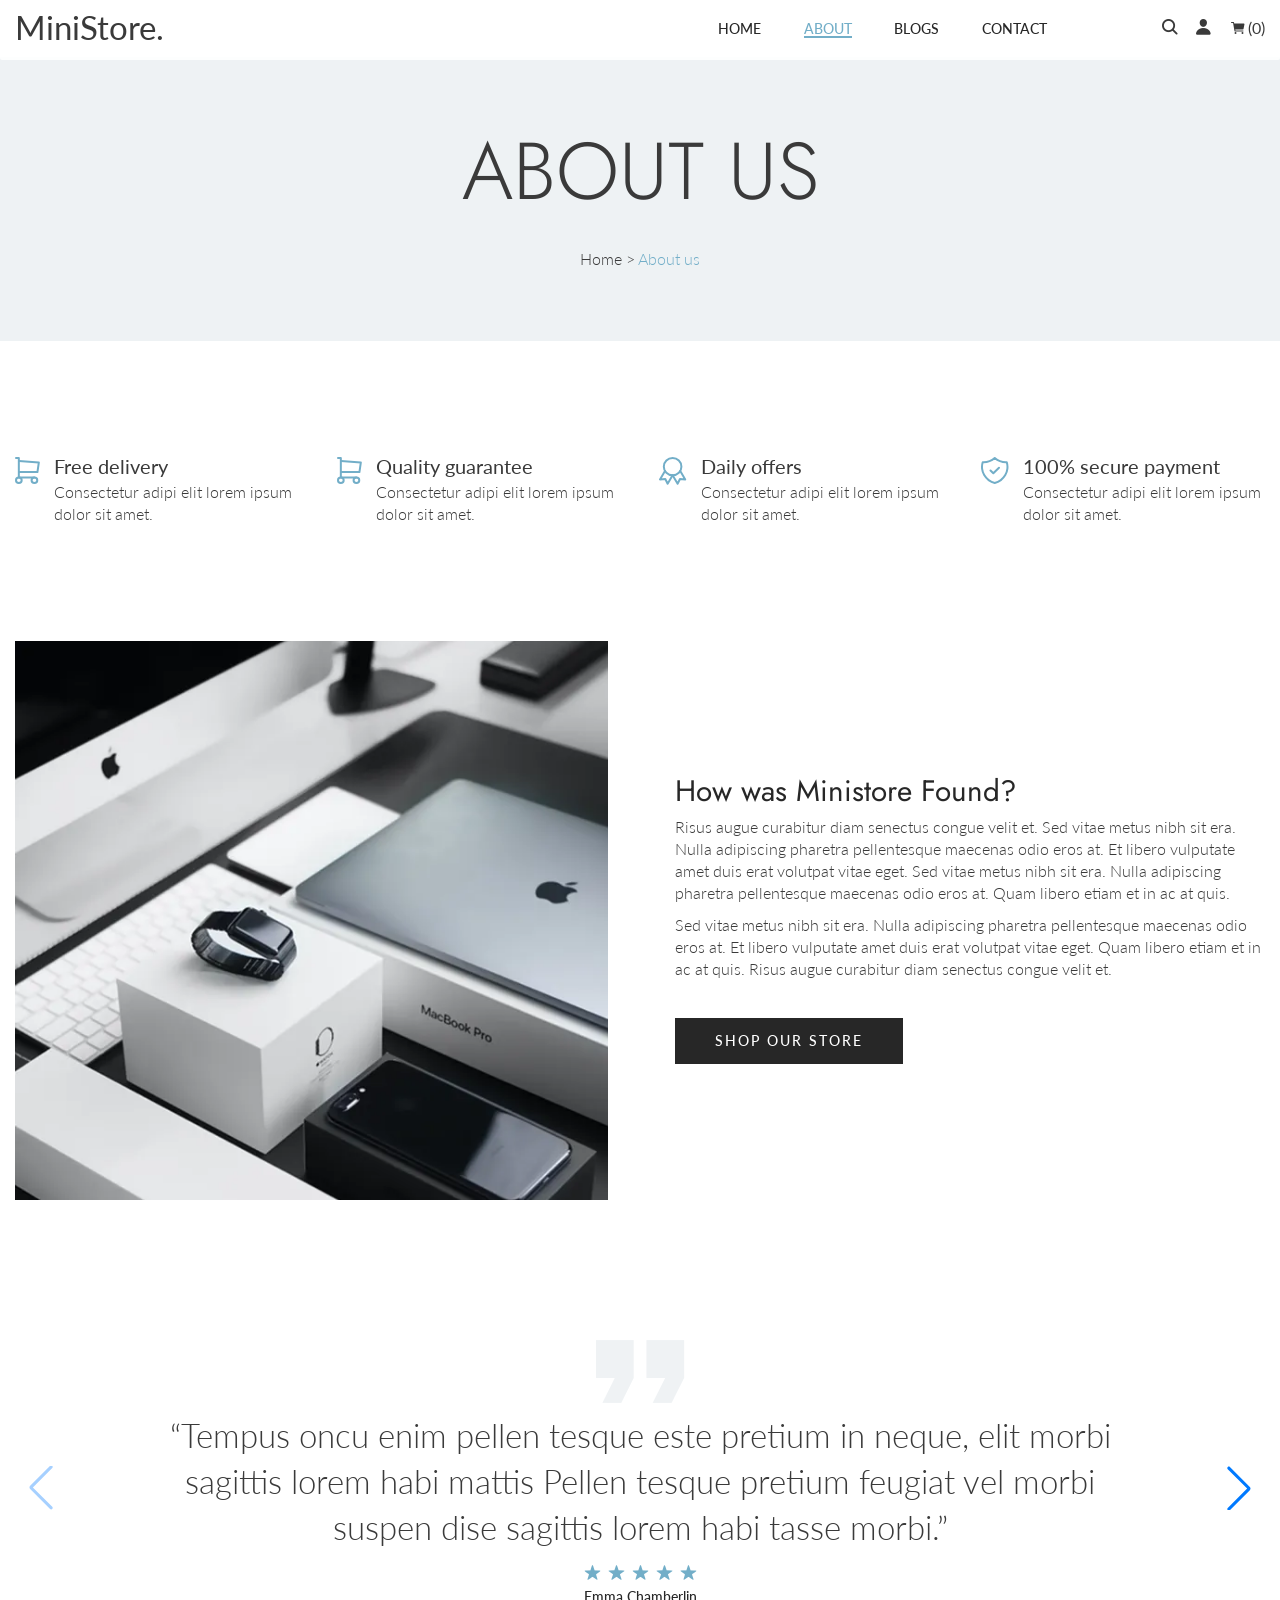
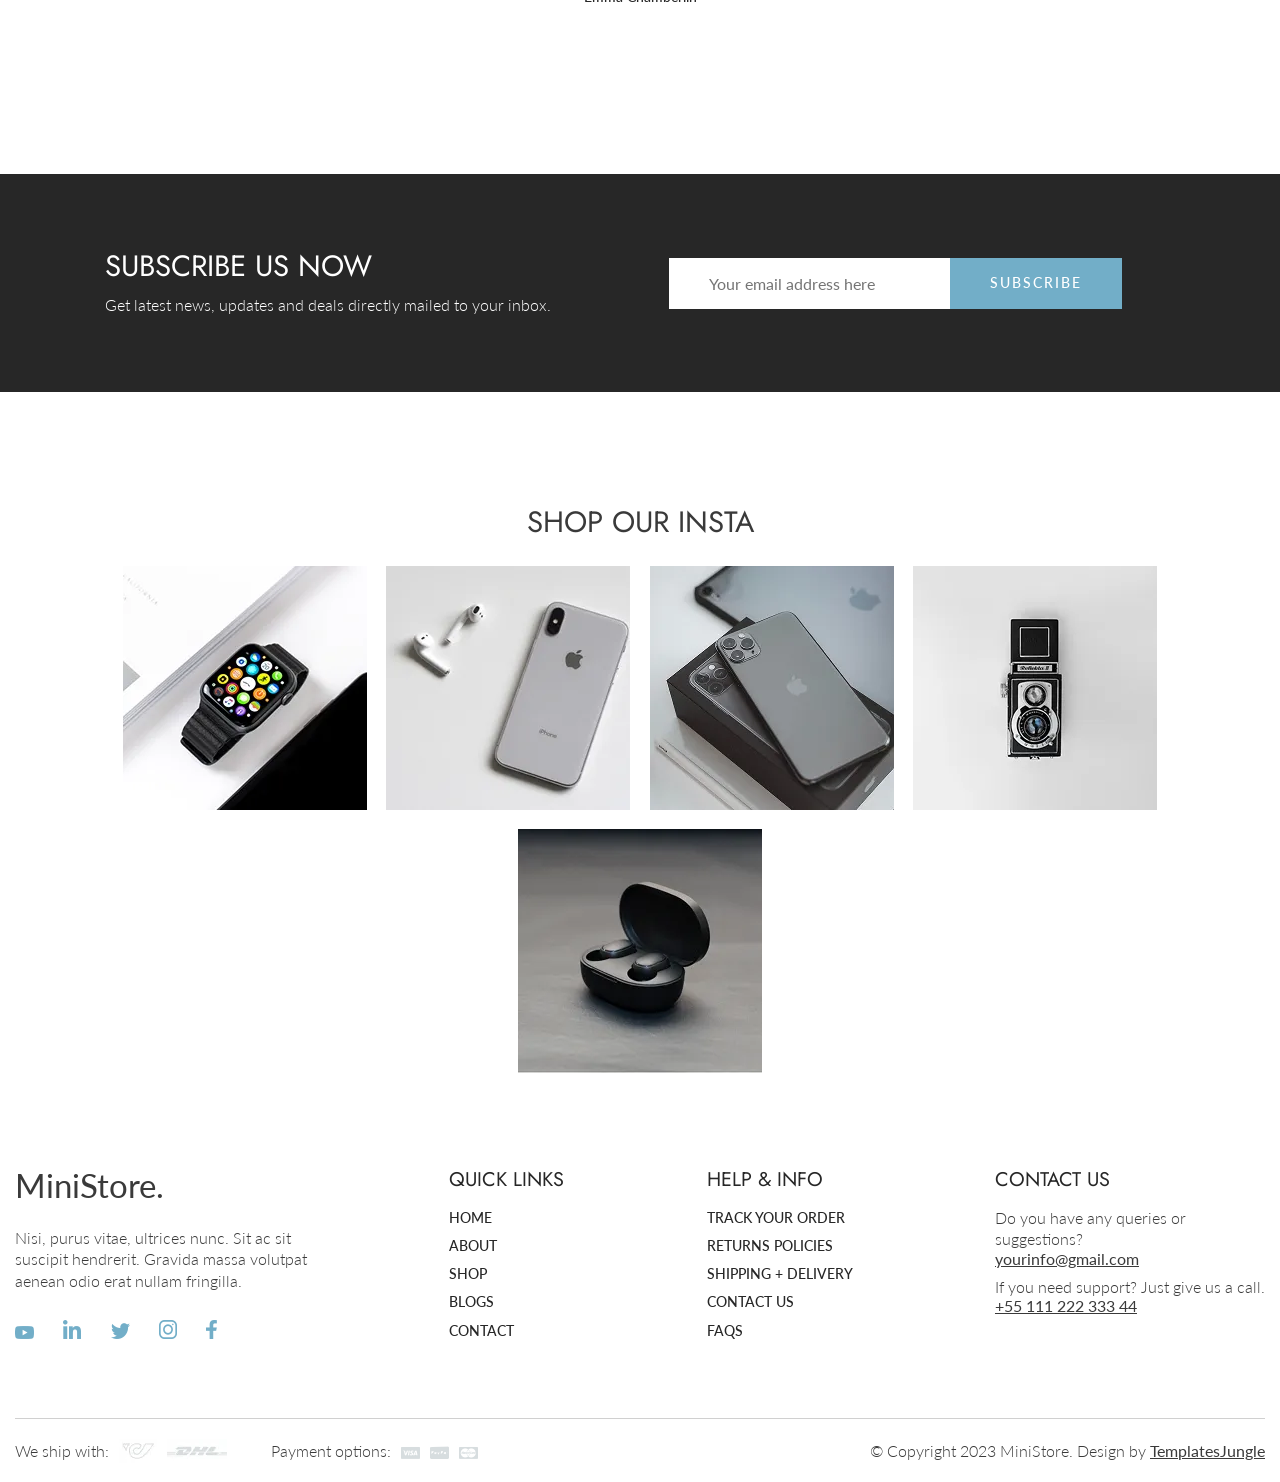
==== commit 0b55e5c0: "Updates" ====
--- a/about.html
+++ b/about.html
@@ -6,14 +6,14 @@
 		<link rel="preload" href="./assets/fonts/Lato-Medium.woff2" as="font" type="font/woff2" crossorigin="anonymous">
 		<link rel="shortcut icon" href="./assets/img/favicon.ico">
 		<title>MiniStore</title>
-		<link rel="modulepreload" crossorigin href="./js/common.min.js?v=1767545614279">
-		<script type="module" crossorigin="" src="./js/main.min.js?v=1767545614279"></script>
-		<script type="module" crossorigin="" src="./js/slider.min.js?v=1767545614279"></script>
-		<script type="module" crossorigin="" src="./js/coment.min.js?v=1767545614279"></script>
-		<link rel="stylesheet" crossorigin="" href="./css/main.min.css?v=1767545614279">
-		<link rel="stylesheet" crossorigin="" href="./css/slider.min.css?v=1767545614279">
-		<link rel="stylesheet" crossorigin="" href="./css/coment.min.css?v=1767545614279">
-		<link rel="stylesheet" crossorigin="" href="./css/about.min.css?v=1767545614279">
+		<link rel="modulepreload" crossorigin href="./js/common.min.js?v=1767546426334">
+		<script type="module" crossorigin="" src="./js/main.min.js?v=1767546426334"></script>
+		<script type="module" crossorigin="" src="./js/slider.min.js?v=1767546426334"></script>
+		<script type="module" crossorigin="" src="./js/coment.min.js?v=1767546426334"></script>
+		<link rel="stylesheet" crossorigin="" href="./css/main.min.css?v=1767546426334">
+		<link rel="stylesheet" crossorigin="" href="./css/slider.min.css?v=1767546426334">
+		<link rel="stylesheet" crossorigin="" href="./css/coment.min.css?v=1767546426334">
+		<link rel="stylesheet" crossorigin="" href="./css/about.min.css?v=1767546426334">
 	</head>
 	<body>
 		<div class="wrapper">
--- a/css/main.min.css
+++ b/css/main.min.css
@@ -1 +1 @@
-@import url("https://fonts.googleapis.com/css2?family=Lato:wght@300;400&display=swap");@import url("https://fonts.googleapis.com/css2?family=Jost:wght@300;400&display=swap");*{border:0;margin:0;padding:0}*,:after,:before{box-sizing:border-box}:after,:before{display:inline-block}body,html{height:100%}body{line-height:1;scrollbar-gutter:stable;-ms-text-size-adjust:100%;-moz-text-size-adjust:100%;-webkit-text-size-adjust:100%;-webkit-font-smoothing:antialiased;-moz-osx-font-smoothing:grayscale}button,input,textarea{background-color:transparent;color:inherit;font-family:inherit;font-size:inherit;line-height:inherit}input,textarea{width:100%}label{display:inline-block}button,option,select{cursor:pointer}a{color:inherit;display:inline-block;text-decoration:none}ul li{list-style:none}img{height:auto;max-width:100%;vertical-align:middle}h1,h2,h3,h4,h5,h6{font-size:inherit;font-weight:inherit}address{font-style:normal}@font-face{font-display:swap;font-family:Lato;font-style:normal;font-weight:500;src:url(../assets/fonts/Lato-Medium.woff2) format("woff2")}@font-face{font-display:swap;font-family:iconfont;src:url(../assets/fonts/iconfont.woff2?cb9732a86f34e702bac66d4011e95242) format("woff2")}[class*="--icon-"]:before{font-family:iconfont}[class*="--icon-visa"]:before{content:"\f101"}[class*="--icon-u"]:before{content:"\f102"}[class*="--icon-toch"]:before{content:"\f103"}[class*="--icon-strm"]:before{content:"\f104"}[class*="--icon-Starsss"]:before{content:"\f105"}[class*="--icon-search"]:before{content:"\f106"}[class*="--icon-s-ut"]:before{content:"\f107"}[class*="--icon-s-tv"]:before{content:"\f108"}[class*="--icon-s-in"]:before{content:"\f109"}[class*="--icon-s-fb"]:before{content:"\f10a"}[class*="--icon-quality"]:before{content:"\f10b"}[class*="--icon-qqq"]:before{content:"\f10c"}[class*="--icon-pp"]:before{content:"\f10d"}[class*="--icon-mimiArr"]:before{content:"\f10e"}[class*="--icon-mc"]:before{content:"\f10f"}[class*="--icon-mar"]:before{content:"\f110"}[class*="--icon-man"]:before{content:"\f111"}[class*="--icon-jj"]:before{content:"\f112"}[class*="--icon-ion_cart"]:before{content:"\f113"}[class*="--icon-grm"]:before{content:"\f114"}[class*="--icon-fut"]:before{content:"\f115"}[class*="--icon-dhl"]:before{content:"\f116"}[class*="--icon-cardMini"]:before{content:"\f117"}[class*="--icon-card"]:before{content:"\f118"}[class*="--icon-ar"]:before{content:"\f119"}body{color:#3a3a3a;font-family:lato,sans-serif;font-size:1rem;min-width:20rem}[data-fls-scrolllock] body{overflow:hidden;overscroll-behavior:none;touch-action:none}.wrapper{display:flex;flex-direction:column;min-height:100%;overflow:clip}.wrapper>main{flex:1 1 auto}.wrapper>*{min-width:0}[class*=__container]{margin:0 auto;max-width:83.125rem;padding-left:.9375rem;padding-right:.9375rem}.menu__list{align-items:center;display:flex}.menu__link{color:#272727;font-size:.875rem;font-weight:500;position:relative;text-transform:uppercase;transition:color .5s}.menu__link:after{background-color:#272727;bottom:-.09375rem;content:"";height:.125rem;left:50%;position:absolute;transition:width .5s,left .5s;width:0}.menu__link--active{color:#272727}.menu__link--active.menu__link{color:#72aec8}.menu__link--active:after{background-color:#72aec8;left:0;width:100%}.icon-menu{display:none}.header__container{align-items:center;display:flex;padding-bottom:.75rem;padding-top:.75rem}.header__container:before{background-color:hsla(0,0%,100%,.9);border-radius:.125rem;content:"";height:3.75rem;left:0;position:absolute;top:0;width:100%}.header__actions,.logo{position:relative;z-index:5}.logo{flex-grow:1}.actions-header{align-items:center;display:flex}.actions-header--icon-man,.actions-header--icon-search{cursor:pointer;transition:all .3s}.actions-header--icon-card{cursor:pointer}[data-fls-header-scroll].--header-scroll{left:0;position:sticky;right:0;top:0;z-index:50}[data-fls-header-scroll-show].--header-scroll{transition:translate .3s;translate:0 -100%}[data-fls-header-scroll-show].--header-show{translate:0 0}.footer__body{border-bottom:.0625rem solid #d0d0d0;column-gap:.9375rem;row-gap:1.875rem}.footer__body,.footer__item{display:flex;flex-wrap:wrap;justify-content:space-between}.footer__item{gap:.9375rem}.footer__copy{align-items:center;display:flex;justify-content:space-between}.footer__right p{font-weight:300}.footer__right a{font-weight:400;text-decoration:underline}.item-footer{display:flex;flex-direction:column;justify-content:start}.item-footer__text p{font-weight:300;line-height:1.38}.item-footer__text a{margin-bottom:.625rem;text-decoration:underline;transition:color .3s}.item-footer__social{align-items:center;color:#72aec8;display:flex;margin-top:1.25rem}.item-footer__title{font-family:jost,sans-serif}.item-footer__link,.item-footer__title{color:#272727;text-transform:uppercase}.item-footer__link{font-weight:500;line-height:1.48;transition:color .5s}.social{font-size:1.1875rem}.social--icon-grm,.social--icon-s-fb,.social--icon-s-in,.social--icon-s-tv,.social--icon-s-ut{transition:.3s}.left-footer,.left-footer__col{align-items:center;display:flex}.left-footer__col{column-gap:.625rem}.left-footer__text{font-weight:300}.left-footer__img--icon-mc,.left-footer__img--icon-pp,.left-footer__img--icon-visa{color:#d7dddf;font-size:1.1875rem}.input{background-color:#fff;padding:1rem 2.5rem}.button{transition:color .5s}.button--icon{width:100%}.button--min{font-size:1.0625rem}.button{background-color:#72aec8;color:#fff;font-size:.875rem;font-weight:500;letter-spacing:.125rem;padding:1rem 2.5rem;text-transform:uppercase}.button--fw{width:100%}.button--black{background-color:#272727}.cart{cursor:pointer;gap:.125rem;transition:all .3s}.cart,.subscribe__content{align-items:center;display:flex}.subscribe__content{background-color:#272727;width:100%}.subscribe__title{color:#fff;font-family:jost,sans-serif;letter-spacing:6%;line-height:1.14;margin-bottom:.625rem;text-transform:uppercase}.subscribe__text p{color:#fff;font-weight:300;letter-spacing:3%;line-height:1.38}.subscribe__form{display:flex}.sectiontitle{align-items:center;display:flex;justify-content:space-between}.sectiontitle--min{justify-content:center}.sectiontitle__title a{font-family:jost,sans-serif;text-transform:uppercase;transition:color .5s}.sectiontitle__link{font-weight:500;position:relative;transition:color .5s}.sectiontitle__link:after{background-color:#e1e1e1;bottom:-.25rem;content:"";height:.1875rem;left:0;position:absolute;transition:background-color .5s;width:100%}.minetitle{background-color:rgba(237,241,243,.9)}.minetitle__content{align-items:center;display:flex;justify-content:center}.minetitle__body{align-items:start;display:flex;flex-direction:column;padding:4.8125rem .9375rem}.minetitle__body--mimi{align-items:center}.minetitle__sale{font-family:jost,sans-serif;font-weight:300;margin-left:3.125rem;position:relative;text-transform:uppercase}.minetitle__sale:before{background-color:#3a3a3a;content:"";height:.0625rem;position:absolute;right:100%;top:49%}.minetitle__titlle{font-family:jost,sans-serif;font-weight:300;max-width:38.8125rem;text-transform:uppercase}.minetitle__lable{font-weight:300;vertical-align:middle}.minetitle__lable span{color:#72aec8}.minetitle__lable a{transition:color .5s}.minetitle__link{background-color:#3a3a3a;color:#fff;text-transform:uppercase;transition:color .5s}.minetitle__picture{aspect-ratio:529/612;max-width:33.0625rem;transform:scale(1.27)}.minetitle__picture--big{aspect-ratio:780/654;margin-right:-19.375rem;transform:scale(1.2)}.insta__items{display:flex;flex-wrap:wrap;justify-content:center}.insta__item{aspect-ratio:244/244;max-height:15.25rem;max-width:15.25rem;min-height:15.25rem;min-width:15.25rem;overflow:hidden;position:relative}.insta__item:before{background-color:transparent;content:"";height:100%;pointer-events:none;position:absolute;transition:background-color .5s;width:100%;z-index:2}.insta__item img{height:100%;object-fit:cover;position:relative;transition:scale .3s;width:100%;z-index:1}.insta__hover{left:calc(50% - .9375rem);opacity:0;pointer-events:none;position:absolute;top:calc(50% - .9375rem);transition:opacity .2s .2s;z-index:2}.insta__hover img{height:2rem;width:2rem}@media (max-width:81.25em){.subscribe__container{margin-left:-.9375rem;margin-right:-.9375rem}}@media (max-width:61.99875em){.subscribe__content{flex-direction:column;gap:.9375rem}.subscribe__text p,.subscribe__title{text-align:center}}@media (max-width:56.25em){.insta__item{max-height:7.625rem;max-width:7.625rem;min-height:7.625rem;min-width:7.625rem}}@media (max-width:51.25em){.footer__copy{flex-direction:column;row-gap:.9375rem}}@media (max-width:47.99875em) and (any-hover:none){.icon-menu{cursor:default}}@media (max-width:47.99875em){.menu__body{background-color:rgba(237,241,243,.9);height:100svh;left:100%;margin-top:3.125rem;overflow:auto;padding:3.125rem .9375rem 1.875rem}.menu__body,.menu__body:before{position:fixed;top:0;transition:left .3s;width:100%;z-index:2}.menu__body:before{content:"";height:4.375rem;left:-100%}[data-fls-menu-open] .menu__body,[data-fls-menu-open] .menu__body:before{left:0}.menu__list{align-items:flex-end;flex-direction:column;row-gap:.9375rem}.menu__link{font-size:2rem}.icon-menu{display:block;height:1.125rem;position:relative;width:1.875rem;z-index:5}.icon-menu span,.icon-menu:after,.icon-menu:before{background-color:#3a3a3a;content:"";height:.125rem;position:absolute;right:0;transition:all .3s ease 0s;width:100%}.icon-menu:before{top:0}.icon-menu:after{bottom:0}.icon-menu span{top:calc(50% - .0625rem)}[data-fls-menu-open] .icon-menu span{width:0}[data-fls-menu-open] .icon-menu:before{top:calc(50% - .0625rem);transform:rotate(-45deg)}[data-fls-menu-open] .icon-menu:after{bottom:calc(50% - .0625rem);transform:rotate(45deg)}.subscribe__form{flex-direction:column;width:100%}.minetitle__body{align-items:center}.minetitle__sale{align-self:flex-end}.minetitle__titlle{text-align:center}.minetitle__picture{display:none}}@media (max-width:41.25em){.footer__body{text-align:center}}@media (max-width:40.625em){.footer__body{justify-content:center}.item-footer__text-colms{align-items:flex-end;display:flex;gap:.9375rem}}@media (max-width:29.99875em){.footer__container{margin:0 -.9375rem}}@media (max-width:26.25em){.footer__right{text-align:center}.item-footer__text-colms{display:block}.left-footer{column-gap:.625rem;flex-direction:column}}@media (width <= 20em){.header__container,.menu__list{gap:.9375rem}.logo{font-size:1.5rem}.actions-header{column-gap:.75rem}.footer__body{padding-bottom:1.25rem}.footer__copy{padding-bottom:.625rem;padding-top:.625rem}.footer__right a,.footer__right p{font-size:.75rem}.item-footer{gap:.375rem}.item-footer__text p{font-size:.5rem}.item-footer__social{gap:.9375rem}.item-footer__title{font-size:1rem;margin-bottom:.5rem}.item-footer__link{font-size:.625rem}.left-footer{column-gap:.9375rem}.left-footer__text{font-size:.75rem}.subscribe{margin-bottom:1.875rem}.subscribe__content{column-gap:.3125rem;padding-bottom:.3125rem;padding-left:.3125rem;padding-right:.3125rem;padding-top:.3125rem}.subscribe__title{font-size:1.125rem}.subscribe__text p{font-size:.875rem}.sectiontitle{padding-bottom:.9375rem}.sectiontitle__title a{font-size:1.125rem}.sectiontitle__link{font-size:.75rem}.minetitle{margin-bottom:2.5rem}.minetitle__body{gap:.9375rem}.minetitle__body--mimi{gap:1.25rem;padding-bottom:1.875rem;padding-top:1.875rem}.minetitle__sale{font-size:1.125rem;padding-left:.625rem}.minetitle__sale:before{width:1.125rem}.minetitle__titlle{font-size:2rem}.minetitle__link{padding-bottom:.3125rem;padding-left:.9375rem;padding-right:.9375rem;padding-top:.3125rem}.minetitle__picture--big{max-width:18.75rem}.insta{margin-bottom:1.875rem}.insta__items{gap:.3125rem}}@media (width > 20em) and (width <= 83.125em){.menu__list{gap:clamp(.9375rem,.36324257425625rem + 2.8712871287vw,2.75rem)}.header__container{gap:clamp(.9375rem,-1.14170792079375rem + 10.396039604vw,7.5rem)}.logo{font-size:clamp(1.5rem,1.32178217821875rem + .8910891089vw,2.0625rem)}.actions-header{column-gap:clamp(.75rem,.6113861386125rem + .6930693069vw,1.1875rem)}.footer__body{padding-bottom:clamp(1.25rem,.06188118811875rem + 5.9405940594vw,5rem)}.footer__copy{padding-bottom:clamp(.625rem,.42698019801875rem + .9900990099vw,1.25rem);padding-top:clamp(.625rem,.42698019801875rem + .9900990099vw,1.25rem)}.footer__right a,.footer__right p{font-size:clamp(.75rem,.67079207920625rem + .396039604vw,1rem)}.item-footer{gap:clamp(.375rem,.33539603960625rem + .198019802vw,.5rem)}.item-footer__text p{font-size:clamp(.5rem,.34158415841875rem + .7920792079vw,1rem)}.item-footer__social{gap:clamp(.9375rem,.64047029703125rem + 1.4851485149vw,1.875rem)}.item-footer__title{font-size:clamp(1rem,.92079207920625rem + .396039604vw,1.25rem);margin-bottom:clamp(.5rem,.46039603960625rem + .198019802vw,.625rem)}.item-footer__link{font-size:clamp(.625rem,.54579207920625rem + .396039604vw,.875rem)}.left-footer{column-gap:clamp(.9375rem,.3236386138625rem + 3.0693069307vw,2.875rem)}.left-footer__text{font-size:clamp(.75rem,.67079207920625rem + .396039604vw,1rem)}.subscribe{margin-bottom:clamp(1.875rem,.09282178218125rem + 8.9108910891vw,7.5rem)}.subscribe__content{column-gap:clamp(.3125rem,-2.0439356435625rem + 11.7821782178vw,7.75rem);padding-bottom:clamp(.3125rem,-1.17264851485rem + 7.4257425743vw,5rem);padding-left:clamp(.3125rem,-1.76670792079375rem + 10.396039604vw,6.875rem);padding-right:clamp(.3125rem,-1.76670792079375rem + 10.396039604vw,6.875rem);padding-top:clamp(.3125rem,-1.17264851485rem + 7.4257425743vw,5rem)}.subscribe__title{font-size:clamp(1.125rem,.887376237625rem + 1.1881188119vw,1.875rem)}.subscribe__text p{font-size:clamp(.875rem,.83539603960625rem + .198019802vw,1rem)}.sectiontitle{padding-bottom:clamp(.9375rem,.64047029703125rem + 1.4851485149vw,1.875rem)}.sectiontitle__title a{font-size:clamp(1.125rem,.887376237625rem + 1.1881188119vw,1.875rem)}.sectiontitle__link{font-size:clamp(.75rem,.71039603960625rem + .198019802vw,.875rem)}.minetitle{margin-bottom:clamp(2.5rem,.91584158415625rem + 7.9207920792vw,7.5rem)}.minetitle__body{gap:clamp(.9375rem,.44245049505rem + 2.4752475248vw,2.5rem)}.minetitle__body--mimi{gap:clamp(1.25rem,.8539603960375rem + 1.9801980198vw,2.5rem);padding-bottom:clamp(1.875rem,.94430693069375rem + 4.6534653465vw,4.8125rem);padding-top:clamp(1.875rem,.94430693069375rem + 4.6534653465vw,4.8125rem)}.minetitle__sale{font-size:clamp(1.125rem,.887376237625rem + 1.1881188119vw,1.875rem);padding-left:clamp(.625rem,.42698019801875rem + .9900990099vw,1.25rem)}.minetitle__sale:before{width:clamp(1.125rem,.5309405940625rem + 2.9702970297vw,3rem)}.minetitle__titlle{font-size:clamp(2rem,.9900990099rem + 5.0495049505vw,5.1875rem)}.minetitle__link{padding-bottom:clamp(.3125rem,.09467821781875rem + 1.0891089109vw,1rem);padding-left:clamp(.9375rem,.24443069306875rem + 3.4653465347vw,3.125rem);padding-right:clamp(.9375rem,.24443069306875rem + 3.4653465347vw,3.125rem);padding-top:clamp(.3125rem,.09467821781875rem + 1.0891089109vw,1rem)}.minetitle__picture--big{max-width:clamp(18.75rem,14.78960396039375rem + 19.801980198vw,31.25rem)}.insta{margin-bottom:clamp(1.875rem,.4888613861375rem + 6.9306930693vw,6.25rem)}.insta__items{gap:clamp(.3125rem,.01547029703125rem + 1.4851485149vw,1.25rem)}}@media (width > 83.125em){.menu__list{gap:2.75rem}.header__container{gap:7.5rem}.logo{font-size:2.0625rem}.actions-header{column-gap:1.1875rem}.footer__body{padding-bottom:5rem}.footer__copy{padding-bottom:1.25rem;padding-top:1.25rem}.footer__right a,.footer__right p{font-size:1rem}.item-footer{gap:.5rem}.item-footer__text p{font-size:1rem}.item-footer__social{gap:1.875rem}.item-footer__title{font-size:1.25rem;margin-bottom:.625rem}.item-footer__link{font-size:.875rem}.left-footer{column-gap:2.875rem}.left-footer__text{font-size:1rem}.subscribe{margin-bottom:7.5rem}.subscribe__content{column-gap:7.75rem;padding-bottom:5rem;padding-left:6.875rem;padding-right:6.875rem;padding-top:5rem}.subscribe__title{font-size:1.875rem}.subscribe__text p{font-size:1rem}.sectiontitle{padding-bottom:1.875rem}.sectiontitle__title a{font-size:1.875rem}.sectiontitle__link{font-size:.875rem}.minetitle{margin-bottom:7.5rem}.minetitle__body{gap:2.5rem}.minetitle__body--mimi{gap:2.5rem;padding-bottom:4.8125rem;padding-top:4.8125rem}.minetitle__sale{font-size:1.875rem;padding-left:1.25rem}.minetitle__sale:before{width:3rem}.minetitle__titlle{font-size:5.1875rem}.minetitle__link{padding-bottom:1rem;padding-left:3.125rem;padding-right:3.125rem;padding-top:1rem}.minetitle__picture--big{max-width:31.25rem}.insta{margin-bottom:6.25rem}.insta__items{gap:1.25rem}}@media (any-hover:hover){.menu__link:hover{color:#72aec8}.menu__link:hover:after{background-color:#72aec8;left:0;width:100%}.actions-header--icon-man:hover,.actions-header--icon-search:hover{color:#72aec8;scale:1.2}.item-footer__link:hover,.item-footer__text a:hover{color:#72aec8}.social--icon-grm:hover,.social--icon-s-fb:hover,.social--icon-s-in:hover,.social--icon-s-tv:hover,.social--icon-s-ut:hover{scale:1.3}.button:hover{color:#3a3a3a}.button--black:hover,.cart:hover{color:#72aec8}.cart:hover{scale:1.2}.sectiontitle__title a:hover{color:#72aec8}.sectiontitle__link:hover{color:#72aec8;transition:background-color .5s}.sectiontitle__link:hover:after{background-color:#72aec8}.minetitle__lable a:hover,.minetitle__link:hover{color:#72aec8}.insta__item:hover:before{background-color:rgba(0,0,0,.5)}.insta__item:hover .insta__hover{opacity:1}.insta__item img:hover{scale:1.1}}+@import url("https://fonts.googleapis.com/css2?family=Lato:wght@300;400&display=swap");@import url("https://fonts.googleapis.com/css2?family=Jost:wght@300;400&display=swap");*{border:0;margin:0;padding:0}*,:after,:before{box-sizing:border-box}:after,:before{display:inline-block}body,html{height:100%}body{line-height:1;scrollbar-gutter:stable;-ms-text-size-adjust:100%;-moz-text-size-adjust:100%;-webkit-text-size-adjust:100%;-webkit-font-smoothing:antialiased;-moz-osx-font-smoothing:grayscale}button,input,textarea{background-color:transparent;color:inherit;font-family:inherit;font-size:inherit;line-height:inherit}input,textarea{width:100%}label{display:inline-block}button,option,select{cursor:pointer}a{color:inherit;display:inline-block;text-decoration:none}ul li{list-style:none}img{height:auto;max-width:100%;vertical-align:middle}h1,h2,h3,h4,h5,h6{font-size:inherit;font-weight:inherit}address{font-style:normal}@font-face{font-display:swap;font-family:Lato;font-style:normal;font-weight:500;src:url(../assets/fonts/Lato-Medium.woff2) format("woff2")}@font-face{font-display:swap;font-family:iconfont;src:url(../assets/fonts/iconfont.woff2?d96e5cf3306d72ba736a9872354497ff) format("woff2")}[class*="--icon-"]:before{font-family:iconfont}[class*="--icon-visa"]:before{content:"\f101"}[class*="--icon-u"]:before{content:"\f102"}[class*="--icon-toch"]:before{content:"\f103"}[class*="--icon-strm"]:before{content:"\f104"}[class*="--icon-Starsss"]:before{content:"\f105"}[class*="--icon-search"]:before{content:"\f106"}[class*="--icon-s-ut"]:before{content:"\f107"}[class*="--icon-s-tv"]:before{content:"\f108"}[class*="--icon-s-in"]:before{content:"\f109"}[class*="--icon-s-fb"]:before{content:"\f10a"}[class*="--icon-quality"]:before{content:"\f10b"}[class*="--icon-qqq"]:before{content:"\f10c"}[class*="--icon-pp"]:before{content:"\f10d"}[class*="--icon-mimiArr"]:before{content:"\f10e"}[class*="--icon-mc"]:before{content:"\f10f"}[class*="--icon-mar"]:before{content:"\f110"}[class*="--icon-man"]:before{content:"\f111"}[class*="--icon-jj"]:before{content:"\f112"}[class*="--icon-ion_cart"]:before{content:"\f113"}[class*="--icon-grm"]:before{content:"\f114"}[class*="--icon-fut"]:before{content:"\f115"}[class*="--icon-dhl"]:before{content:"\f116"}[class*="--icon-cardMini"]:before{content:"\f117"}[class*="--icon-card"]:before{content:"\f118"}[class*="--icon-ar"]:before{content:"\f119"}body{color:#3a3a3a;font-family:lato,sans-serif;font-size:1rem;min-width:20rem}[data-fls-scrolllock] body{overflow:hidden;overscroll-behavior:none;touch-action:none}.wrapper{display:flex;flex-direction:column;min-height:100%;overflow:clip}.wrapper>main{flex:1 1 auto}.wrapper>*{min-width:0}[class*=__container]{margin:0 auto;max-width:83.125rem;padding-left:.9375rem;padding-right:.9375rem}.menu__list{align-items:center;display:flex}.menu__link{color:#272727;font-size:.875rem;font-weight:500;position:relative;text-transform:uppercase;transition:color .5s}.menu__link:after{background-color:#272727;bottom:-.09375rem;content:"";height:.125rem;left:50%;position:absolute;transition:width .5s,left .5s;width:0}.menu__link--active{color:#272727}.menu__link--active.menu__link{color:#72aec8}.menu__link--active:after{background-color:#72aec8;left:0;width:100%}.icon-menu{display:none}.header__container{align-items:center;display:flex;padding-bottom:.75rem;padding-top:.75rem}.header__container:before{background-color:hsla(0,0%,100%,.9);border-radius:.125rem;content:"";height:3.75rem;left:0;position:absolute;top:0;width:100%}.header__actions,.logo{position:relative;z-index:5}.logo{flex-grow:1}.actions-header{align-items:center;display:flex}.actions-header--icon-man,.actions-header--icon-search{cursor:pointer;transition:all .3s}.actions-header--icon-card{cursor:pointer}[data-fls-header-scroll].--header-scroll{left:0;position:sticky;right:0;top:0;z-index:50}[data-fls-header-scroll-show].--header-scroll{transition:translate .3s;translate:0 -100%}[data-fls-header-scroll-show].--header-show{translate:0 0}.footer__body{border-bottom:.0625rem solid #d0d0d0;column-gap:.9375rem;row-gap:1.875rem}.footer__body,.footer__item{display:flex;flex-wrap:wrap;justify-content:space-between}.footer__item{gap:.9375rem}.footer__copy{align-items:center;display:flex;justify-content:space-between}.footer__right p{font-weight:300}.footer__right a{font-weight:400;text-decoration:underline}.item-footer{display:flex;flex-direction:column;justify-content:start}.item-footer__text p{font-weight:300;line-height:1.38}.item-footer__text a{margin-bottom:.625rem;text-decoration:underline;transition:color .3s}.item-footer__social{align-items:center;color:#72aec8;display:flex;margin-top:1.25rem}.item-footer__title{font-family:jost,sans-serif}.item-footer__link,.item-footer__title{color:#272727;text-transform:uppercase}.item-footer__link{font-weight:500;line-height:1.48;transition:color .5s}.social{font-size:1.1875rem}.social--icon-grm,.social--icon-s-fb,.social--icon-s-in,.social--icon-s-tv,.social--icon-s-ut{transition:.3s}.left-footer,.left-footer__col{align-items:center;display:flex}.left-footer__col{column-gap:.625rem}.left-footer__text{font-weight:300}.left-footer__img--icon-mc,.left-footer__img--icon-pp,.left-footer__img--icon-visa{color:#d7dddf;font-size:1.1875rem}.input{background-color:#fff;padding:1rem 2.5rem}.button{transition:color .5s}.button--icon{width:100%}.button--min{font-size:1.0625rem}.button{background-color:#72aec8;color:#fff;font-size:.875rem;font-weight:500;letter-spacing:.125rem;padding:1rem 2.5rem;text-transform:uppercase}.button--fw{width:100%}.button--black{background-color:#272727}.cart{cursor:pointer;gap:.125rem;transition:all .3s}.cart,.subscribe__content{align-items:center;display:flex}.subscribe__content{background-color:#272727;width:100%}.subscribe__title{color:#fff;font-family:jost,sans-serif;letter-spacing:6%;line-height:1.14;margin-bottom:.625rem;text-transform:uppercase}.subscribe__text p{color:#fff;font-weight:300;letter-spacing:3%;line-height:1.38}.subscribe__form{display:flex}.sectiontitle{align-items:center;display:flex;justify-content:space-between}.sectiontitle--min{justify-content:center}.sectiontitle__title a{font-family:jost,sans-serif;text-transform:uppercase;transition:color .5s}.sectiontitle__link{font-weight:500;position:relative;transition:color .5s}.sectiontitle__link:after{background-color:#e1e1e1;bottom:-.25rem;content:"";height:.1875rem;left:0;position:absolute;transition:background-color .5s;width:100%}.minetitle{background-color:rgba(237,241,243,.9)}.minetitle__content{align-items:center;display:flex;justify-content:center}.minetitle__body{align-items:start;display:flex;flex-direction:column;padding:4.8125rem .9375rem}.minetitle__body--mimi{align-items:center}.minetitle__sale{font-family:jost,sans-serif;font-weight:300;margin-left:3.125rem;position:relative;text-transform:uppercase}.minetitle__sale:before{background-color:#3a3a3a;content:"";height:.0625rem;position:absolute;right:100%;top:49%}.minetitle__titlle{font-family:jost,sans-serif;font-weight:300;max-width:38.8125rem;text-transform:uppercase}.minetitle__lable{font-weight:300;vertical-align:middle}.minetitle__lable span{color:#72aec8}.minetitle__lable a{transition:color .5s}.minetitle__link{background-color:#3a3a3a;color:#fff;text-transform:uppercase;transition:color .5s}.minetitle__picture{aspect-ratio:529/612;max-width:33.0625rem;transform:scale(1.27)}.minetitle__picture--big{aspect-ratio:780/654;margin-right:-19.375rem;transform:scale(1.2)}.insta__items{display:flex;flex-wrap:wrap;justify-content:center}.insta__item{aspect-ratio:244/244;max-height:15.25rem;max-width:15.25rem;min-height:15.25rem;min-width:15.25rem;overflow:hidden;position:relative}.insta__item:before{background-color:transparent;content:"";height:100%;pointer-events:none;position:absolute;transition:background-color .5s;width:100%;z-index:2}.insta__item img{height:100%;object-fit:cover;position:relative;transition:scale .3s;width:100%;z-index:1}.insta__hover{left:calc(50% - .9375rem);opacity:0;pointer-events:none;position:absolute;top:calc(50% - .9375rem);transition:opacity .2s .2s;z-index:2}.insta__hover img{height:2rem;width:2rem}@media (max-width:81.25em){.subscribe__container{margin-left:-.9375rem;margin-right:-.9375rem}}@media (max-width:61.99875em){.subscribe__content{flex-direction:column;gap:.9375rem}.subscribe__text p,.subscribe__title{text-align:center}}@media (max-width:56.25em){.insta__item{max-height:7.625rem;max-width:7.625rem;min-height:7.625rem;min-width:7.625rem}}@media (max-width:51.25em){.footer__copy{flex-direction:column;row-gap:.9375rem}}@media (max-width:47.99875em) and (any-hover:none){.icon-menu{cursor:default}}@media (max-width:47.99875em){.menu__body{background-color:rgba(237,241,243,.9);height:100svh;left:100%;margin-top:3.125rem;overflow:auto;padding:3.125rem .9375rem 1.875rem}.menu__body,.menu__body:before{position:fixed;top:0;transition:left .3s;width:100%;z-index:2}.menu__body:before{content:"";height:4.375rem;left:-100%}[data-fls-menu-open] .menu__body,[data-fls-menu-open] .menu__body:before{left:0}.menu__list{align-items:flex-end;flex-direction:column;row-gap:.9375rem}.menu__link{font-size:2rem}.icon-menu{display:block;height:1.125rem;position:relative;width:1.875rem;z-index:5}.icon-menu span,.icon-menu:after,.icon-menu:before{background-color:#3a3a3a;content:"";height:.125rem;position:absolute;right:0;transition:all .3s ease 0s;width:100%}.icon-menu:before{top:0}.icon-menu:after{bottom:0}.icon-menu span{top:calc(50% - .0625rem)}[data-fls-menu-open] .icon-menu span{width:0}[data-fls-menu-open] .icon-menu:before{top:calc(50% - .0625rem);transform:rotate(-45deg)}[data-fls-menu-open] .icon-menu:after{bottom:calc(50% - .0625rem);transform:rotate(45deg)}.subscribe__form{flex-direction:column;width:100%}.minetitle__body{align-items:center}.minetitle__sale{align-self:flex-end}.minetitle__titlle{text-align:center}.minetitle__picture{display:none}}@media (max-width:41.25em){.footer__body{text-align:center}}@media (max-width:40.625em){.footer__body{justify-content:center}.item-footer__text-colms{align-items:flex-end;display:flex;gap:.9375rem}}@media (max-width:29.99875em){.footer__container{margin:0 -.9375rem}}@media (max-width:26.25em){.footer__right{text-align:center}.item-footer__text-colms{display:block}.left-footer{column-gap:.625rem;flex-direction:column}}@media (width <= 20em){.header__container,.menu__list{gap:.9375rem}.logo{font-size:1.5rem}.actions-header{column-gap:.75rem}.footer__body{padding-bottom:1.25rem}.footer__copy{padding-bottom:.625rem;padding-top:.625rem}.footer__right a,.footer__right p{font-size:.75rem}.item-footer{gap:.375rem}.item-footer__text p{font-size:.5rem}.item-footer__social{gap:.9375rem}.item-footer__title{font-size:1rem;margin-bottom:.5rem}.item-footer__link{font-size:.625rem}.left-footer{column-gap:.9375rem}.left-footer__text{font-size:.75rem}.subscribe{margin-bottom:1.875rem}.subscribe__content{column-gap:.3125rem;padding-bottom:.3125rem;padding-left:.3125rem;padding-right:.3125rem;padding-top:.3125rem}.subscribe__title{font-size:1.125rem}.subscribe__text p{font-size:.875rem}.sectiontitle{padding-bottom:.9375rem}.sectiontitle__title a{font-size:1.125rem}.sectiontitle__link{font-size:.75rem}.minetitle{margin-bottom:2.5rem}.minetitle__body{gap:.9375rem}.minetitle__body--mimi{gap:1.25rem;padding-bottom:1.875rem;padding-top:1.875rem}.minetitle__sale{font-size:1.125rem;padding-left:.625rem}.minetitle__sale:before{width:1.125rem}.minetitle__titlle{font-size:2rem}.minetitle__link{padding-bottom:.3125rem;padding-left:.9375rem;padding-right:.9375rem;padding-top:.3125rem}.minetitle__picture--big{max-width:18.75rem}.insta{margin-bottom:1.875rem}.insta__items{gap:.3125rem}}@media (width > 20em) and (width <= 83.125em){.menu__list{gap:clamp(.9375rem,.36324257425625rem + 2.8712871287vw,2.75rem)}.header__container{gap:clamp(.9375rem,-1.14170792079375rem + 10.396039604vw,7.5rem)}.logo{font-size:clamp(1.5rem,1.32178217821875rem + .8910891089vw,2.0625rem)}.actions-header{column-gap:clamp(.75rem,.6113861386125rem + .6930693069vw,1.1875rem)}.footer__body{padding-bottom:clamp(1.25rem,.06188118811875rem + 5.9405940594vw,5rem)}.footer__copy{padding-bottom:clamp(.625rem,.42698019801875rem + .9900990099vw,1.25rem);padding-top:clamp(.625rem,.42698019801875rem + .9900990099vw,1.25rem)}.footer__right a,.footer__right p{font-size:clamp(.75rem,.67079207920625rem + .396039604vw,1rem)}.item-footer{gap:clamp(.375rem,.33539603960625rem + .198019802vw,.5rem)}.item-footer__text p{font-size:clamp(.5rem,.34158415841875rem + .7920792079vw,1rem)}.item-footer__social{gap:clamp(.9375rem,.64047029703125rem + 1.4851485149vw,1.875rem)}.item-footer__title{font-size:clamp(1rem,.92079207920625rem + .396039604vw,1.25rem);margin-bottom:clamp(.5rem,.46039603960625rem + .198019802vw,.625rem)}.item-footer__link{font-size:clamp(.625rem,.54579207920625rem + .396039604vw,.875rem)}.left-footer{column-gap:clamp(.9375rem,.3236386138625rem + 3.0693069307vw,2.875rem)}.left-footer__text{font-size:clamp(.75rem,.67079207920625rem + .396039604vw,1rem)}.subscribe{margin-bottom:clamp(1.875rem,.09282178218125rem + 8.9108910891vw,7.5rem)}.subscribe__content{column-gap:clamp(.3125rem,-2.0439356435625rem + 11.7821782178vw,7.75rem);padding-bottom:clamp(.3125rem,-1.17264851485rem + 7.4257425743vw,5rem);padding-left:clamp(.3125rem,-1.76670792079375rem + 10.396039604vw,6.875rem);padding-right:clamp(.3125rem,-1.76670792079375rem + 10.396039604vw,6.875rem);padding-top:clamp(.3125rem,-1.17264851485rem + 7.4257425743vw,5rem)}.subscribe__title{font-size:clamp(1.125rem,.887376237625rem + 1.1881188119vw,1.875rem)}.subscribe__text p{font-size:clamp(.875rem,.83539603960625rem + .198019802vw,1rem)}.sectiontitle{padding-bottom:clamp(.9375rem,.64047029703125rem + 1.4851485149vw,1.875rem)}.sectiontitle__title a{font-size:clamp(1.125rem,.887376237625rem + 1.1881188119vw,1.875rem)}.sectiontitle__link{font-size:clamp(.75rem,.71039603960625rem + .198019802vw,.875rem)}.minetitle{margin-bottom:clamp(2.5rem,.91584158415625rem + 7.9207920792vw,7.5rem)}.minetitle__body{gap:clamp(.9375rem,.44245049505rem + 2.4752475248vw,2.5rem)}.minetitle__body--mimi{gap:clamp(1.25rem,.8539603960375rem + 1.9801980198vw,2.5rem);padding-bottom:clamp(1.875rem,.94430693069375rem + 4.6534653465vw,4.8125rem);padding-top:clamp(1.875rem,.94430693069375rem + 4.6534653465vw,4.8125rem)}.minetitle__sale{font-size:clamp(1.125rem,.887376237625rem + 1.1881188119vw,1.875rem);padding-left:clamp(.625rem,.42698019801875rem + .9900990099vw,1.25rem)}.minetitle__sale:before{width:clamp(1.125rem,.5309405940625rem + 2.9702970297vw,3rem)}.minetitle__titlle{font-size:clamp(2rem,.9900990099rem + 5.0495049505vw,5.1875rem)}.minetitle__link{padding-bottom:clamp(.3125rem,.09467821781875rem + 1.0891089109vw,1rem);padding-left:clamp(.9375rem,.24443069306875rem + 3.4653465347vw,3.125rem);padding-right:clamp(.9375rem,.24443069306875rem + 3.4653465347vw,3.125rem);padding-top:clamp(.3125rem,.09467821781875rem + 1.0891089109vw,1rem)}.minetitle__picture--big{max-width:clamp(18.75rem,14.78960396039375rem + 19.801980198vw,31.25rem)}.insta{margin-bottom:clamp(1.875rem,.4888613861375rem + 6.9306930693vw,6.25rem)}.insta__items{gap:clamp(.3125rem,.01547029703125rem + 1.4851485149vw,1.25rem)}}@media (width > 83.125em){.menu__list{gap:2.75rem}.header__container{gap:7.5rem}.logo{font-size:2.0625rem}.actions-header{column-gap:1.1875rem}.footer__body{padding-bottom:5rem}.footer__copy{padding-bottom:1.25rem;padding-top:1.25rem}.footer__right a,.footer__right p{font-size:1rem}.item-footer{gap:.5rem}.item-footer__text p{font-size:1rem}.item-footer__social{gap:1.875rem}.item-footer__title{font-size:1.25rem;margin-bottom:.625rem}.item-footer__link{font-size:.875rem}.left-footer{column-gap:2.875rem}.left-footer__text{font-size:1rem}.subscribe{margin-bottom:7.5rem}.subscribe__content{column-gap:7.75rem;padding-bottom:5rem;padding-left:6.875rem;padding-right:6.875rem;padding-top:5rem}.subscribe__title{font-size:1.875rem}.subscribe__text p{font-size:1rem}.sectiontitle{padding-bottom:1.875rem}.sectiontitle__title a{font-size:1.875rem}.sectiontitle__link{font-size:.875rem}.minetitle{margin-bottom:7.5rem}.minetitle__body{gap:2.5rem}.minetitle__body--mimi{gap:2.5rem;padding-bottom:4.8125rem;padding-top:4.8125rem}.minetitle__sale{font-size:1.875rem;padding-left:1.25rem}.minetitle__sale:before{width:3rem}.minetitle__titlle{font-size:5.1875rem}.minetitle__link{padding-bottom:1rem;padding-left:3.125rem;padding-right:3.125rem;padding-top:1rem}.minetitle__picture--big{max-width:31.25rem}.insta{margin-bottom:6.25rem}.insta__items{gap:1.25rem}}@media (any-hover:hover){.menu__link:hover{color:#72aec8}.menu__link:hover:after{background-color:#72aec8;left:0;width:100%}.actions-header--icon-man:hover,.actions-header--icon-search:hover{color:#72aec8;scale:1.2}.item-footer__link:hover,.item-footer__text a:hover{color:#72aec8}.social--icon-grm:hover,.social--icon-s-fb:hover,.social--icon-s-in:hover,.social--icon-s-tv:hover,.social--icon-s-ut:hover{scale:1.3}.button:hover{color:#3a3a3a}.button--black:hover,.cart:hover{color:#72aec8}.cart:hover{scale:1.2}.sectiontitle__title a:hover{color:#72aec8}.sectiontitle__link:hover{color:#72aec8;transition:background-color .5s}.sectiontitle__link:hover:after{background-color:#72aec8}.minetitle__lable a:hover,.minetitle__link:hover{color:#72aec8}.insta__item:hover:before{background-color:rgba(0,0,0,.5)}.insta__item:hover .insta__hover{opacity:1}.insta__item img:hover{scale:1.1}}
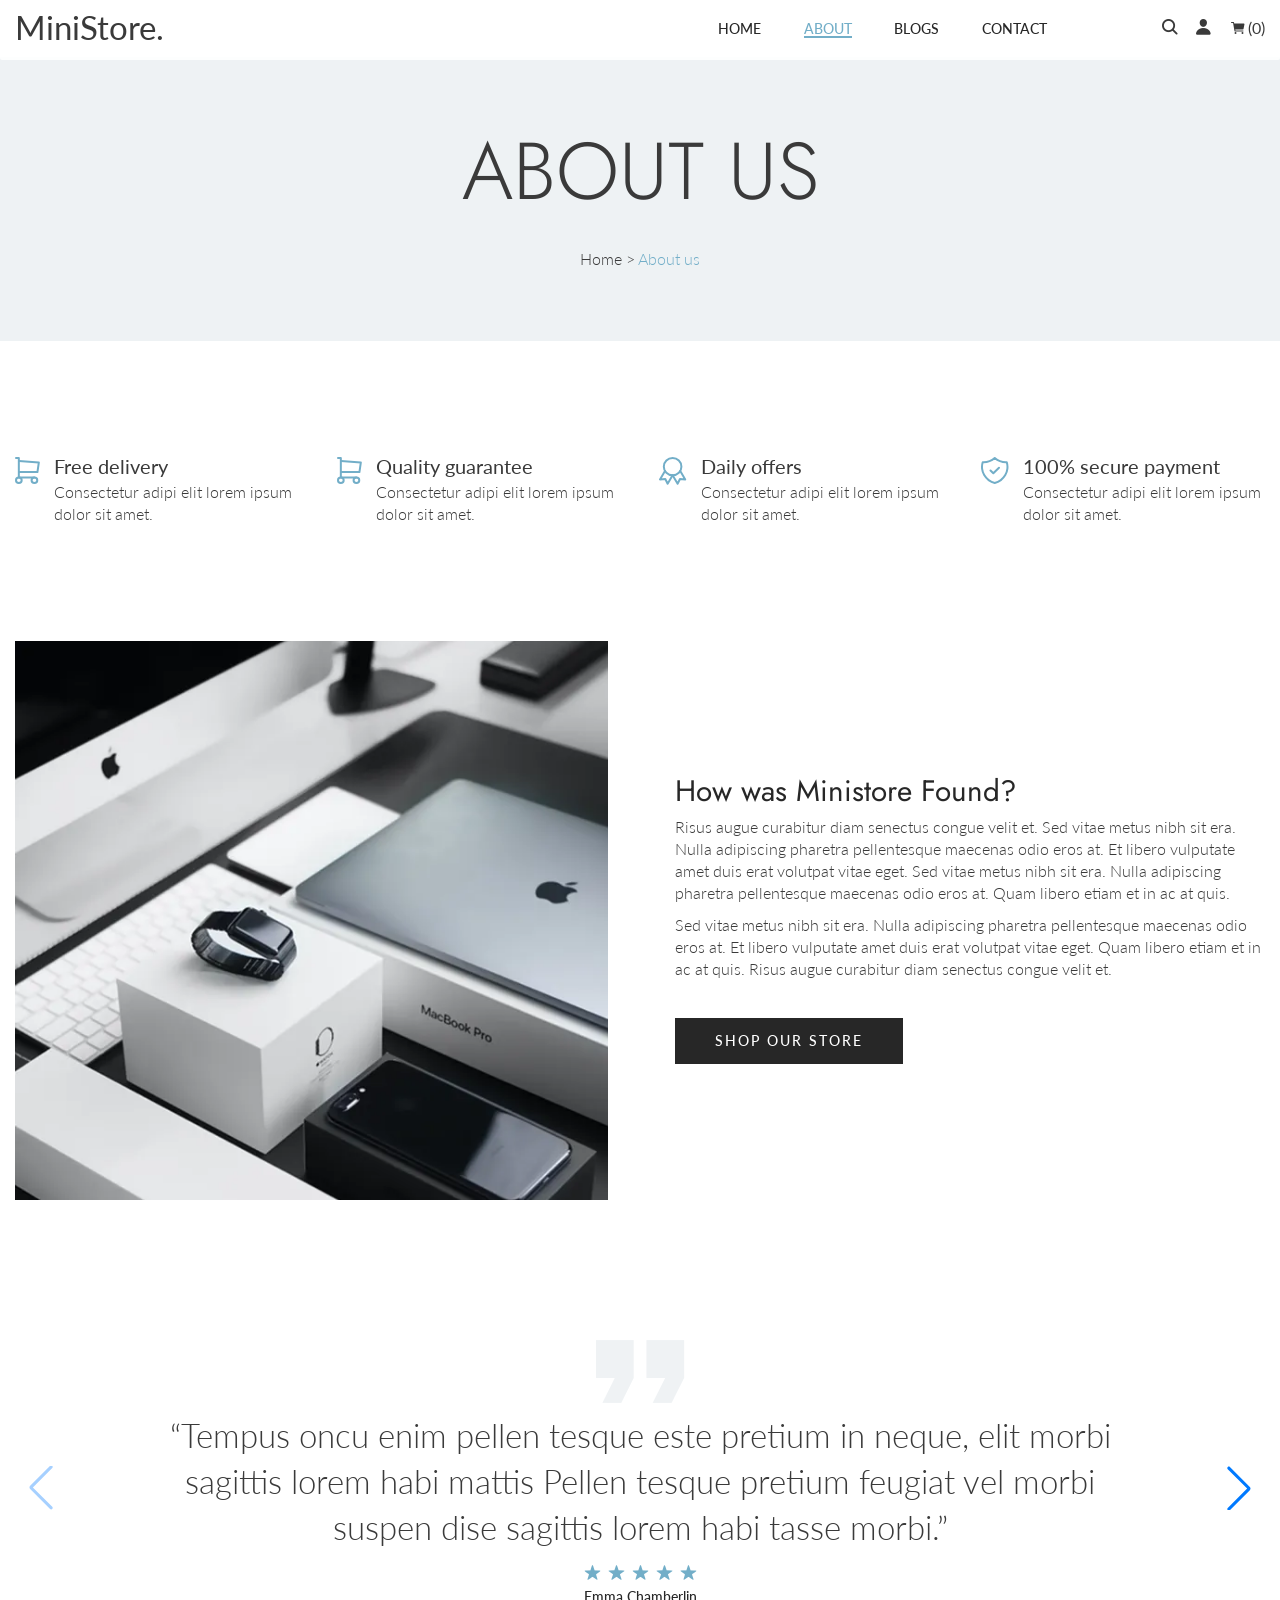
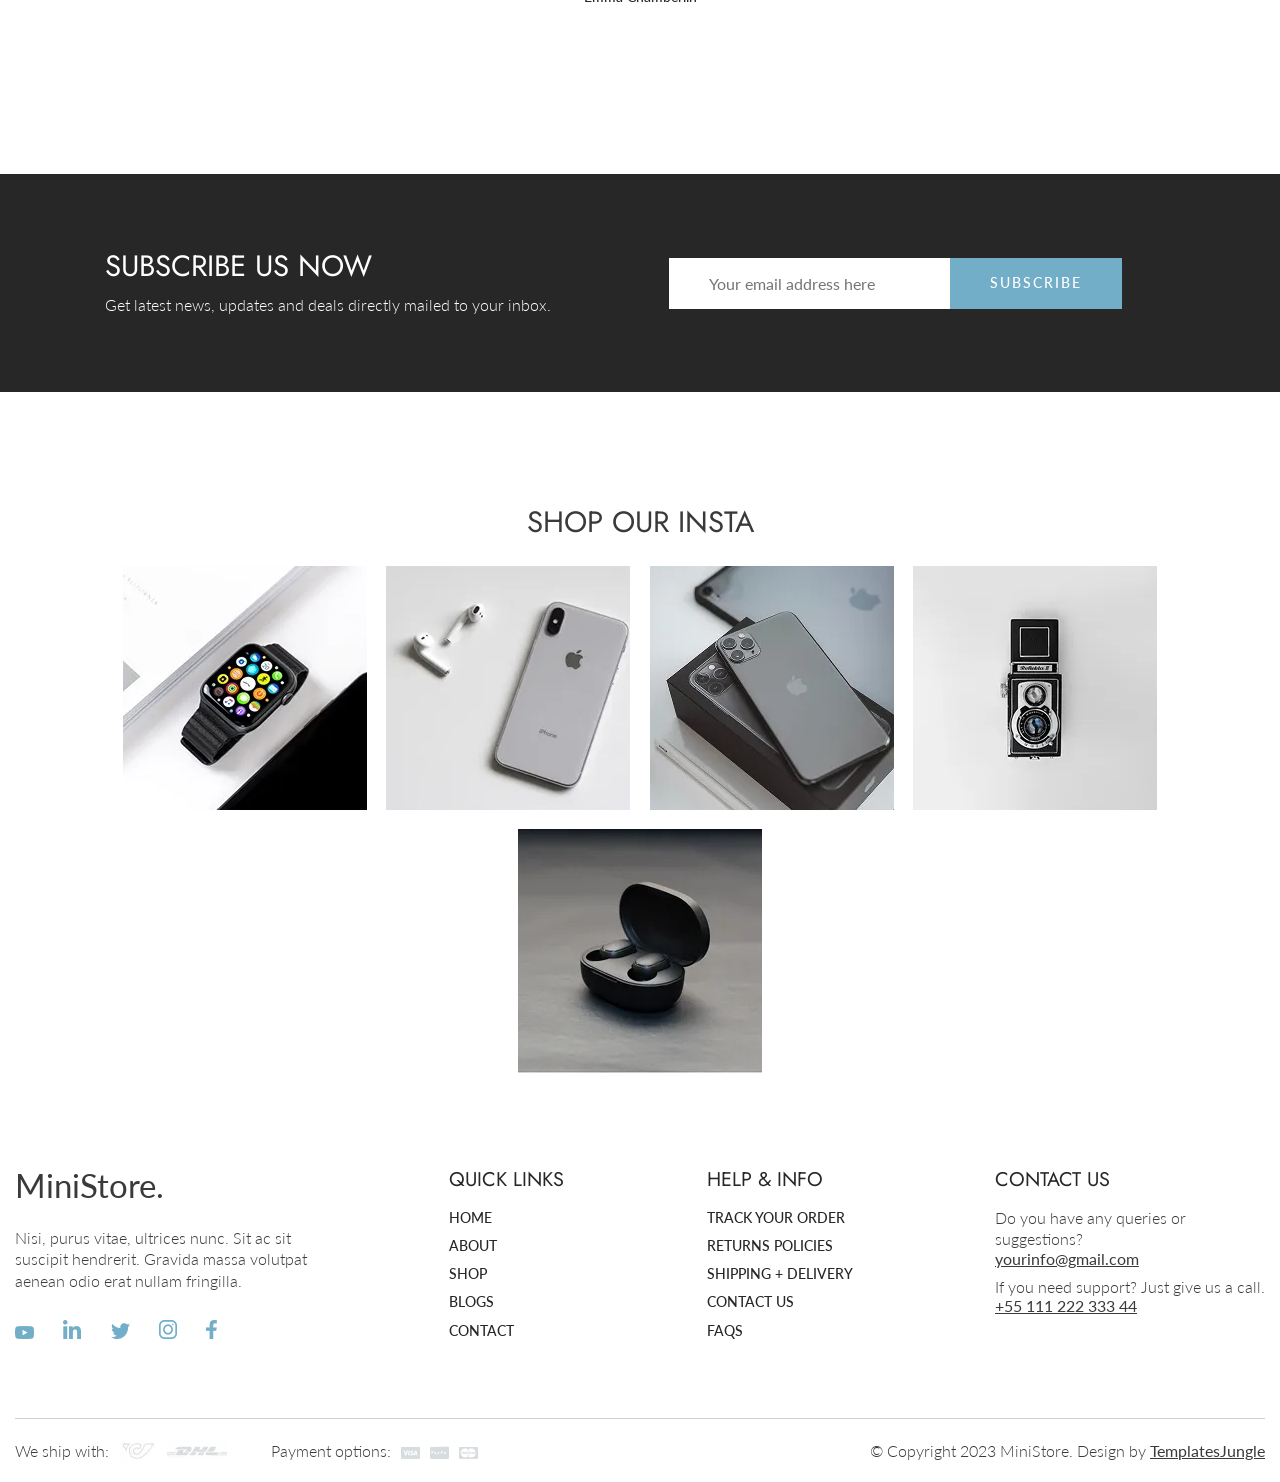
==== commit 1d0ccd3e: "Updates" ====
--- a/about.html
+++ b/about.html
@@ -6,14 +6,16 @@
 		<link rel="preload" href="./assets/fonts/Lato-Medium.woff2" as="font" type="font/woff2" crossorigin="anonymous">
 		<link rel="shortcut icon" href="./assets/img/favicon.ico">
 		<title>MiniStore</title>
-		<link rel="modulepreload" crossorigin href="./js/common.min.js?v=1767546426334">
-		<script type="module" crossorigin="" src="./js/main.min.js?v=1767546426334"></script>
-		<script type="module" crossorigin="" src="./js/slider.min.js?v=1767546426334"></script>
-		<script type="module" crossorigin="" src="./js/coment.min.js?v=1767546426334"></script>
-		<link rel="stylesheet" crossorigin="" href="./css/main.min.css?v=1767546426334">
-		<link rel="stylesheet" crossorigin="" href="./css/slider.min.css?v=1767546426334">
-		<link rel="stylesheet" crossorigin="" href="./css/coment.min.css?v=1767546426334">
-		<link rel="stylesheet" crossorigin="" href="./css/about.min.css?v=1767546426334">
+		<link rel="modulepreload" crossorigin href="./js/common.min.js?v=1768333766481">
+		<script type="module" crossorigin="" src="./js/main.min.js?v=1768333766481"></script>
+		<script type="module" crossorigin="" src="./js/slider.min.js?v=1768333766481"></script>
+		<script type="module" crossorigin="" src="./js/minetitle.min.js?v=1768333766481"></script>
+		<script type="module" crossorigin="" src="./js/coment.min.js?v=1768333766481"></script>
+		<link rel="stylesheet" crossorigin="" href="./css/main.min.css?v=1768333766481">
+		<link rel="stylesheet" crossorigin="" href="./css/slider.min.css?v=1768333766481">
+		<link rel="stylesheet" crossorigin="" href="./css/minetitle.min.css?v=1768333766481">
+		<link rel="stylesheet" crossorigin="" href="./css/coment.min.css?v=1768333766481">
+		<link rel="stylesheet" crossorigin="" href="./css/about.min.css?v=1768333766481">
 	</head>
 	<body>
 		<div class="wrapper">
--- a/css/main.min.css
+++ b/css/main.min.css
@@ -1 +1 @@
-@import url("https://fonts.googleapis.com/css2?family=Lato:wght@300;400&display=swap");@import url("https://fonts.googleapis.com/css2?family=Jost:wght@300;400&display=swap");*{border:0;margin:0;padding:0}*,:after,:before{box-sizing:border-box}:after,:before{display:inline-block}body,html{height:100%}body{line-height:1;scrollbar-gutter:stable;-ms-text-size-adjust:100%;-moz-text-size-adjust:100%;-webkit-text-size-adjust:100%;-webkit-font-smoothing:antialiased;-moz-osx-font-smoothing:grayscale}button,input,textarea{background-color:transparent;color:inherit;font-family:inherit;font-size:inherit;line-height:inherit}input,textarea{width:100%}label{display:inline-block}button,option,select{cursor:pointer}a{color:inherit;display:inline-block;text-decoration:none}ul li{list-style:none}img{height:auto;max-width:100%;vertical-align:middle}h1,h2,h3,h4,h5,h6{font-size:inherit;font-weight:inherit}address{font-style:normal}@font-face{font-display:swap;font-family:Lato;font-style:normal;font-weight:500;src:url(../assets/fonts/Lato-Medium.woff2) format("woff2")}@font-face{font-display:swap;font-family:iconfont;src:url(../assets/fonts/iconfont.woff2?d96e5cf3306d72ba736a9872354497ff) format("woff2")}[class*="--icon-"]:before{font-family:iconfont}[class*="--icon-visa"]:before{content:"\f101"}[class*="--icon-u"]:before{content:"\f102"}[class*="--icon-toch"]:before{content:"\f103"}[class*="--icon-strm"]:before{content:"\f104"}[class*="--icon-Starsss"]:before{content:"\f105"}[class*="--icon-search"]:before{content:"\f106"}[class*="--icon-s-ut"]:before{content:"\f107"}[class*="--icon-s-tv"]:before{content:"\f108"}[class*="--icon-s-in"]:before{content:"\f109"}[class*="--icon-s-fb"]:before{content:"\f10a"}[class*="--icon-quality"]:before{content:"\f10b"}[class*="--icon-qqq"]:before{content:"\f10c"}[class*="--icon-pp"]:before{content:"\f10d"}[class*="--icon-mimiArr"]:before{content:"\f10e"}[class*="--icon-mc"]:before{content:"\f10f"}[class*="--icon-mar"]:before{content:"\f110"}[class*="--icon-man"]:before{content:"\f111"}[class*="--icon-jj"]:before{content:"\f112"}[class*="--icon-ion_cart"]:before{content:"\f113"}[class*="--icon-grm"]:before{content:"\f114"}[class*="--icon-fut"]:before{content:"\f115"}[class*="--icon-dhl"]:before{content:"\f116"}[class*="--icon-cardMini"]:before{content:"\f117"}[class*="--icon-card"]:before{content:"\f118"}[class*="--icon-ar"]:before{content:"\f119"}body{color:#3a3a3a;font-family:lato,sans-serif;font-size:1rem;min-width:20rem}[data-fls-scrolllock] body{overflow:hidden;overscroll-behavior:none;touch-action:none}.wrapper{display:flex;flex-direction:column;min-height:100%;overflow:clip}.wrapper>main{flex:1 1 auto}.wrapper>*{min-width:0}[class*=__container]{margin:0 auto;max-width:83.125rem;padding-left:.9375rem;padding-right:.9375rem}.menu__list{align-items:center;display:flex}.menu__link{color:#272727;font-size:.875rem;font-weight:500;position:relative;text-transform:uppercase;transition:color .5s}.menu__link:after{background-color:#272727;bottom:-.09375rem;content:"";height:.125rem;left:50%;position:absolute;transition:width .5s,left .5s;width:0}.menu__link--active{color:#272727}.menu__link--active.menu__link{color:#72aec8}.menu__link--active:after{background-color:#72aec8;left:0;width:100%}.icon-menu{display:none}.header__container{align-items:center;display:flex;padding-bottom:.75rem;padding-top:.75rem}.header__container:before{background-color:hsla(0,0%,100%,.9);border-radius:.125rem;content:"";height:3.75rem;left:0;position:absolute;top:0;width:100%}.header__actions,.logo{position:relative;z-index:5}.logo{flex-grow:1}.actions-header{align-items:center;display:flex}.actions-header--icon-man,.actions-header--icon-search{cursor:pointer;transition:all .3s}.actions-header--icon-card{cursor:pointer}[data-fls-header-scroll].--header-scroll{left:0;position:sticky;right:0;top:0;z-index:50}[data-fls-header-scroll-show].--header-scroll{transition:translate .3s;translate:0 -100%}[data-fls-header-scroll-show].--header-show{translate:0 0}.footer__body{border-bottom:.0625rem solid #d0d0d0;column-gap:.9375rem;row-gap:1.875rem}.footer__body,.footer__item{display:flex;flex-wrap:wrap;justify-content:space-between}.footer__item{gap:.9375rem}.footer__copy{align-items:center;display:flex;justify-content:space-between}.footer__right p{font-weight:300}.footer__right a{font-weight:400;text-decoration:underline}.item-footer{display:flex;flex-direction:column;justify-content:start}.item-footer__text p{font-weight:300;line-height:1.38}.item-footer__text a{margin-bottom:.625rem;text-decoration:underline;transition:color .3s}.item-footer__social{align-items:center;color:#72aec8;display:flex;margin-top:1.25rem}.item-footer__title{font-family:jost,sans-serif}.item-footer__link,.item-footer__title{color:#272727;text-transform:uppercase}.item-footer__link{font-weight:500;line-height:1.48;transition:color .5s}.social{font-size:1.1875rem}.social--icon-grm,.social--icon-s-fb,.social--icon-s-in,.social--icon-s-tv,.social--icon-s-ut{transition:.3s}.left-footer,.left-footer__col{align-items:center;display:flex}.left-footer__col{column-gap:.625rem}.left-footer__text{font-weight:300}.left-footer__img--icon-mc,.left-footer__img--icon-pp,.left-footer__img--icon-visa{color:#d7dddf;font-size:1.1875rem}.input{background-color:#fff;padding:1rem 2.5rem}.button{transition:color .5s}.button--icon{width:100%}.button--min{font-size:1.0625rem}.button{background-color:#72aec8;color:#fff;font-size:.875rem;font-weight:500;letter-spacing:.125rem;padding:1rem 2.5rem;text-transform:uppercase}.button--fw{width:100%}.button--black{background-color:#272727}.cart{cursor:pointer;gap:.125rem;transition:all .3s}.cart,.subscribe__content{align-items:center;display:flex}.subscribe__content{background-color:#272727;width:100%}.subscribe__title{color:#fff;font-family:jost,sans-serif;letter-spacing:6%;line-height:1.14;margin-bottom:.625rem;text-transform:uppercase}.subscribe__text p{color:#fff;font-weight:300;letter-spacing:3%;line-height:1.38}.subscribe__form{display:flex}.sectiontitle{align-items:center;display:flex;justify-content:space-between}.sectiontitle--min{justify-content:center}.sectiontitle__title a{font-family:jost,sans-serif;text-transform:uppercase;transition:color .5s}.sectiontitle__link{font-weight:500;position:relative;transition:color .5s}.sectiontitle__link:after{background-color:#e1e1e1;bottom:-.25rem;content:"";height:.1875rem;left:0;position:absolute;transition:background-color .5s;width:100%}.minetitle{background-color:rgba(237,241,243,.9)}.minetitle__content{align-items:center;display:flex;justify-content:center}.minetitle__body{align-items:start;display:flex;flex-direction:column;padding:4.8125rem .9375rem}.minetitle__body--mimi{align-items:center}.minetitle__sale{font-family:jost,sans-serif;font-weight:300;margin-left:3.125rem;position:relative;text-transform:uppercase}.minetitle__sale:before{background-color:#3a3a3a;content:"";height:.0625rem;position:absolute;right:100%;top:49%}.minetitle__titlle{font-family:jost,sans-serif;font-weight:300;max-width:38.8125rem;text-transform:uppercase}.minetitle__lable{font-weight:300;vertical-align:middle}.minetitle__lable span{color:#72aec8}.minetitle__lable a{transition:color .5s}.minetitle__link{background-color:#3a3a3a;color:#fff;text-transform:uppercase;transition:color .5s}.minetitle__picture{aspect-ratio:529/612;max-width:33.0625rem;transform:scale(1.27)}.minetitle__picture--big{aspect-ratio:780/654;margin-right:-19.375rem;transform:scale(1.2)}.insta__items{display:flex;flex-wrap:wrap;justify-content:center}.insta__item{aspect-ratio:244/244;max-height:15.25rem;max-width:15.25rem;min-height:15.25rem;min-width:15.25rem;overflow:hidden;position:relative}.insta__item:before{background-color:transparent;content:"";height:100%;pointer-events:none;position:absolute;transition:background-color .5s;width:100%;z-index:2}.insta__item img{height:100%;object-fit:cover;position:relative;transition:scale .3s;width:100%;z-index:1}.insta__hover{left:calc(50% - .9375rem);opacity:0;pointer-events:none;position:absolute;top:calc(50% - .9375rem);transition:opacity .2s .2s;z-index:2}.insta__hover img{height:2rem;width:2rem}@media (max-width:81.25em){.subscribe__container{margin-left:-.9375rem;margin-right:-.9375rem}}@media (max-width:61.99875em){.subscribe__content{flex-direction:column;gap:.9375rem}.subscribe__text p,.subscribe__title{text-align:center}}@media (max-width:56.25em){.insta__item{max-height:7.625rem;max-width:7.625rem;min-height:7.625rem;min-width:7.625rem}}@media (max-width:51.25em){.footer__copy{flex-direction:column;row-gap:.9375rem}}@media (max-width:47.99875em) and (any-hover:none){.icon-menu{cursor:default}}@media (max-width:47.99875em){.menu__body{background-color:rgba(237,241,243,.9);height:100svh;left:100%;margin-top:3.125rem;overflow:auto;padding:3.125rem .9375rem 1.875rem}.menu__body,.menu__body:before{position:fixed;top:0;transition:left .3s;width:100%;z-index:2}.menu__body:before{content:"";height:4.375rem;left:-100%}[data-fls-menu-open] .menu__body,[data-fls-menu-open] .menu__body:before{left:0}.menu__list{align-items:flex-end;flex-direction:column;row-gap:.9375rem}.menu__link{font-size:2rem}.icon-menu{display:block;height:1.125rem;position:relative;width:1.875rem;z-index:5}.icon-menu span,.icon-menu:after,.icon-menu:before{background-color:#3a3a3a;content:"";height:.125rem;position:absolute;right:0;transition:all .3s ease 0s;width:100%}.icon-menu:before{top:0}.icon-menu:after{bottom:0}.icon-menu span{top:calc(50% - .0625rem)}[data-fls-menu-open] .icon-menu span{width:0}[data-fls-menu-open] .icon-menu:before{top:calc(50% - .0625rem);transform:rotate(-45deg)}[data-fls-menu-open] .icon-menu:after{bottom:calc(50% - .0625rem);transform:rotate(45deg)}.subscribe__form{flex-direction:column;width:100%}.minetitle__body{align-items:center}.minetitle__sale{align-self:flex-end}.minetitle__titlle{text-align:center}.minetitle__picture{display:none}}@media (max-width:41.25em){.footer__body{text-align:center}}@media (max-width:40.625em){.footer__body{justify-content:center}.item-footer__text-colms{align-items:flex-end;display:flex;gap:.9375rem}}@media (max-width:29.99875em){.footer__container{margin:0 -.9375rem}}@media (max-width:26.25em){.footer__right{text-align:center}.item-footer__text-colms{display:block}.left-footer{column-gap:.625rem;flex-direction:column}}@media (width <= 20em){.header__container,.menu__list{gap:.9375rem}.logo{font-size:1.5rem}.actions-header{column-gap:.75rem}.footer__body{padding-bottom:1.25rem}.footer__copy{padding-bottom:.625rem;padding-top:.625rem}.footer__right a,.footer__right p{font-size:.75rem}.item-footer{gap:.375rem}.item-footer__text p{font-size:.5rem}.item-footer__social{gap:.9375rem}.item-footer__title{font-size:1rem;margin-bottom:.5rem}.item-footer__link{font-size:.625rem}.left-footer{column-gap:.9375rem}.left-footer__text{font-size:.75rem}.subscribe{margin-bottom:1.875rem}.subscribe__content{column-gap:.3125rem;padding-bottom:.3125rem;padding-left:.3125rem;padding-right:.3125rem;padding-top:.3125rem}.subscribe__title{font-size:1.125rem}.subscribe__text p{font-size:.875rem}.sectiontitle{padding-bottom:.9375rem}.sectiontitle__title a{font-size:1.125rem}.sectiontitle__link{font-size:.75rem}.minetitle{margin-bottom:2.5rem}.minetitle__body{gap:.9375rem}.minetitle__body--mimi{gap:1.25rem;padding-bottom:1.875rem;padding-top:1.875rem}.minetitle__sale{font-size:1.125rem;padding-left:.625rem}.minetitle__sale:before{width:1.125rem}.minetitle__titlle{font-size:2rem}.minetitle__link{padding-bottom:.3125rem;padding-left:.9375rem;padding-right:.9375rem;padding-top:.3125rem}.minetitle__picture--big{max-width:18.75rem}.insta{margin-bottom:1.875rem}.insta__items{gap:.3125rem}}@media (width > 20em) and (width <= 83.125em){.menu__list{gap:clamp(.9375rem,.36324257425625rem + 2.8712871287vw,2.75rem)}.header__container{gap:clamp(.9375rem,-1.14170792079375rem + 10.396039604vw,7.5rem)}.logo{font-size:clamp(1.5rem,1.32178217821875rem + .8910891089vw,2.0625rem)}.actions-header{column-gap:clamp(.75rem,.6113861386125rem + .6930693069vw,1.1875rem)}.footer__body{padding-bottom:clamp(1.25rem,.06188118811875rem + 5.9405940594vw,5rem)}.footer__copy{padding-bottom:clamp(.625rem,.42698019801875rem + .9900990099vw,1.25rem);padding-top:clamp(.625rem,.42698019801875rem + .9900990099vw,1.25rem)}.footer__right a,.footer__right p{font-size:clamp(.75rem,.67079207920625rem + .396039604vw,1rem)}.item-footer{gap:clamp(.375rem,.33539603960625rem + .198019802vw,.5rem)}.item-footer__text p{font-size:clamp(.5rem,.34158415841875rem + .7920792079vw,1rem)}.item-footer__social{gap:clamp(.9375rem,.64047029703125rem + 1.4851485149vw,1.875rem)}.item-footer__title{font-size:clamp(1rem,.92079207920625rem + .396039604vw,1.25rem);margin-bottom:clamp(.5rem,.46039603960625rem + .198019802vw,.625rem)}.item-footer__link{font-size:clamp(.625rem,.54579207920625rem + .396039604vw,.875rem)}.left-footer{column-gap:clamp(.9375rem,.3236386138625rem + 3.0693069307vw,2.875rem)}.left-footer__text{font-size:clamp(.75rem,.67079207920625rem + .396039604vw,1rem)}.subscribe{margin-bottom:clamp(1.875rem,.09282178218125rem + 8.9108910891vw,7.5rem)}.subscribe__content{column-gap:clamp(.3125rem,-2.0439356435625rem + 11.7821782178vw,7.75rem);padding-bottom:clamp(.3125rem,-1.17264851485rem + 7.4257425743vw,5rem);padding-left:clamp(.3125rem,-1.76670792079375rem + 10.396039604vw,6.875rem);padding-right:clamp(.3125rem,-1.76670792079375rem + 10.396039604vw,6.875rem);padding-top:clamp(.3125rem,-1.17264851485rem + 7.4257425743vw,5rem)}.subscribe__title{font-size:clamp(1.125rem,.887376237625rem + 1.1881188119vw,1.875rem)}.subscribe__text p{font-size:clamp(.875rem,.83539603960625rem + .198019802vw,1rem)}.sectiontitle{padding-bottom:clamp(.9375rem,.64047029703125rem + 1.4851485149vw,1.875rem)}.sectiontitle__title a{font-size:clamp(1.125rem,.887376237625rem + 1.1881188119vw,1.875rem)}.sectiontitle__link{font-size:clamp(.75rem,.71039603960625rem + .198019802vw,.875rem)}.minetitle{margin-bottom:clamp(2.5rem,.91584158415625rem + 7.9207920792vw,7.5rem)}.minetitle__body{gap:clamp(.9375rem,.44245049505rem + 2.4752475248vw,2.5rem)}.minetitle__body--mimi{gap:clamp(1.25rem,.8539603960375rem + 1.9801980198vw,2.5rem);padding-bottom:clamp(1.875rem,.94430693069375rem + 4.6534653465vw,4.8125rem);padding-top:clamp(1.875rem,.94430693069375rem + 4.6534653465vw,4.8125rem)}.minetitle__sale{font-size:clamp(1.125rem,.887376237625rem + 1.1881188119vw,1.875rem);padding-left:clamp(.625rem,.42698019801875rem + .9900990099vw,1.25rem)}.minetitle__sale:before{width:clamp(1.125rem,.5309405940625rem + 2.9702970297vw,3rem)}.minetitle__titlle{font-size:clamp(2rem,.9900990099rem + 5.0495049505vw,5.1875rem)}.minetitle__link{padding-bottom:clamp(.3125rem,.09467821781875rem + 1.0891089109vw,1rem);padding-left:clamp(.9375rem,.24443069306875rem + 3.4653465347vw,3.125rem);padding-right:clamp(.9375rem,.24443069306875rem + 3.4653465347vw,3.125rem);padding-top:clamp(.3125rem,.09467821781875rem + 1.0891089109vw,1rem)}.minetitle__picture--big{max-width:clamp(18.75rem,14.78960396039375rem + 19.801980198vw,31.25rem)}.insta{margin-bottom:clamp(1.875rem,.4888613861375rem + 6.9306930693vw,6.25rem)}.insta__items{gap:clamp(.3125rem,.01547029703125rem + 1.4851485149vw,1.25rem)}}@media (width > 83.125em){.menu__list{gap:2.75rem}.header__container{gap:7.5rem}.logo{font-size:2.0625rem}.actions-header{column-gap:1.1875rem}.footer__body{padding-bottom:5rem}.footer__copy{padding-bottom:1.25rem;padding-top:1.25rem}.footer__right a,.footer__right p{font-size:1rem}.item-footer{gap:.5rem}.item-footer__text p{font-size:1rem}.item-footer__social{gap:1.875rem}.item-footer__title{font-size:1.25rem;margin-bottom:.625rem}.item-footer__link{font-size:.875rem}.left-footer{column-gap:2.875rem}.left-footer__text{font-size:1rem}.subscribe{margin-bottom:7.5rem}.subscribe__content{column-gap:7.75rem;padding-bottom:5rem;padding-left:6.875rem;padding-right:6.875rem;padding-top:5rem}.subscribe__title{font-size:1.875rem}.subscribe__text p{font-size:1rem}.sectiontitle{padding-bottom:1.875rem}.sectiontitle__title a{font-size:1.875rem}.sectiontitle__link{font-size:.875rem}.minetitle{margin-bottom:7.5rem}.minetitle__body{gap:2.5rem}.minetitle__body--mimi{gap:2.5rem;padding-bottom:4.8125rem;padding-top:4.8125rem}.minetitle__sale{font-size:1.875rem;padding-left:1.25rem}.minetitle__sale:before{width:3rem}.minetitle__titlle{font-size:5.1875rem}.minetitle__link{padding-bottom:1rem;padding-left:3.125rem;padding-right:3.125rem;padding-top:1rem}.minetitle__picture--big{max-width:31.25rem}.insta{margin-bottom:6.25rem}.insta__items{gap:1.25rem}}@media (any-hover:hover){.menu__link:hover{color:#72aec8}.menu__link:hover:after{background-color:#72aec8;left:0;width:100%}.actions-header--icon-man:hover,.actions-header--icon-search:hover{color:#72aec8;scale:1.2}.item-footer__link:hover,.item-footer__text a:hover{color:#72aec8}.social--icon-grm:hover,.social--icon-s-fb:hover,.social--icon-s-in:hover,.social--icon-s-tv:hover,.social--icon-s-ut:hover{scale:1.3}.button:hover{color:#3a3a3a}.button--black:hover,.cart:hover{color:#72aec8}.cart:hover{scale:1.2}.sectiontitle__title a:hover{color:#72aec8}.sectiontitle__link:hover{color:#72aec8;transition:background-color .5s}.sectiontitle__link:hover:after{background-color:#72aec8}.minetitle__lable a:hover,.minetitle__link:hover{color:#72aec8}.insta__item:hover:before{background-color:rgba(0,0,0,.5)}.insta__item:hover .insta__hover{opacity:1}.insta__item img:hover{scale:1.1}}+@import url("https://fonts.googleapis.com/css2?family=Lato:wght@300;400&display=swap");@import url("https://fonts.googleapis.com/css2?family=Jost:wght@300;400&display=swap");*{border:0;margin:0;padding:0}*,:after,:before{box-sizing:border-box}:after,:before{display:inline-block}body,html{height:100%}body{line-height:1;scrollbar-gutter:stable;-ms-text-size-adjust:100%;-moz-text-size-adjust:100%;-webkit-text-size-adjust:100%;-webkit-font-smoothing:antialiased;-moz-osx-font-smoothing:grayscale}button,input,textarea{background-color:transparent;color:inherit;font-family:inherit;font-size:inherit;line-height:inherit}input,textarea{width:100%}label{display:inline-block}button,option,select{cursor:pointer}a{color:inherit;display:inline-block;text-decoration:none}ul li{list-style:none}img{height:auto;max-width:100%;vertical-align:middle}h1,h2,h3,h4,h5,h6{font-size:inherit;font-weight:inherit}address{font-style:normal}@font-face{font-display:swap;font-family:Lato;font-style:normal;font-weight:500;src:url(../assets/fonts/Lato-Medium.woff2) format("woff2")}@font-face{font-display:swap;font-family:iconfont;src:url(../assets/fonts/iconfont.woff2?c96afd801a5ec2c5dcab70d61bc66b02) format("woff2")}[class*="--icon-"]:before{font-family:iconfont}[class*="--icon-visa"]:before{content:"\f101"}[class*="--icon-u"]:before{content:"\f102"}[class*="--icon-toch"]:before{content:"\f103"}[class*="--icon-strm"]:before{content:"\f104"}[class*="--icon-Starsss"]:before{content:"\f105"}[class*="--icon-search"]:before{content:"\f106"}[class*="--icon-s-ut"]:before{content:"\f107"}[class*="--icon-s-tv"]:before{content:"\f108"}[class*="--icon-s-in"]:before{content:"\f109"}[class*="--icon-s-fb"]:before{content:"\f10a"}[class*="--icon-quality"]:before{content:"\f10b"}[class*="--icon-qqq"]:before{content:"\f10c"}[class*="--icon-pp"]:before{content:"\f10d"}[class*="--icon-oneStar"]:before{content:"\f10e"}[class*="--icon-mimiArr"]:before{content:"\f10f"}[class*="--icon-mc"]:before{content:"\f110"}[class*="--icon-mar"]:before{content:"\f111"}[class*="--icon-man"]:before{content:"\f112"}[class*="--icon-jj"]:before{content:"\f113"}[class*="--icon-ion_cart"]:before{content:"\f114"}[class*="--icon-grm"]:before{content:"\f115"}[class*="--icon-fut"]:before{content:"\f116"}[class*="--icon-dhl"]:before{content:"\f117"}[class*="--icon-cardMini"]:before{content:"\f118"}[class*="--icon-card"]:before{content:"\f119"}[class*="--icon-ar"]:before{content:"\f11a"}body{color:#3a3a3a;font-family:lato,sans-serif;font-size:1rem;min-width:20rem}[data-fls-scrolllock] body{overflow:hidden;overscroll-behavior:none;touch-action:none}.wrapper{display:flex;flex-direction:column;min-height:100%;overflow:clip}.wrapper>main{flex:1 1 auto}.wrapper>*{min-width:0}[class*=__container]{margin:0 auto;max-width:83.125rem;padding-left:.9375rem;padding-right:.9375rem}.menu__list{align-items:center;display:flex}.menu__link{color:#272727;font-size:.875rem;font-weight:500;position:relative;text-transform:uppercase;transition:color .5s}.menu__link:after{background-color:#272727;bottom:-.09375rem;content:"";height:.125rem;left:50%;position:absolute;transition:width .5s,left .5s;width:0}.menu__link--active{color:#272727}.menu__link--active.menu__link{color:#72aec8}.menu__link--active:after{background-color:#72aec8;left:0;width:100%}.icon-menu{display:none}.header__container{align-items:center;display:flex;padding-bottom:.75rem;padding-top:.75rem}.header__container:before{background-color:hsla(0,0%,100%,.9);border-radius:.125rem;content:"";height:3.75rem;left:0;position:absolute;top:0;width:100%}.header__actions,.logo{position:relative;z-index:5}.logo{flex-grow:1}.actions-header{align-items:center;display:flex}.actions-header--icon-man,.actions-header--icon-search{cursor:pointer;transition:all .3s}.actions-header--icon-card{cursor:pointer}[data-fls-header-scroll].--header-scroll{left:0;position:sticky;right:0;top:0;z-index:50}[data-fls-header-scroll-show].--header-scroll{transition:translate .3s;translate:0 -100%}[data-fls-header-scroll-show].--header-show{translate:0 0}.footer__body{border-bottom:.0625rem solid #d0d0d0;column-gap:.9375rem;row-gap:1.875rem}.footer__body,.footer__item{display:flex;flex-wrap:wrap;justify-content:space-between}.footer__item{gap:.9375rem}.footer__copy{align-items:center;display:flex;justify-content:space-between}.footer__right p{font-weight:300}.footer__right a{font-weight:400;text-decoration:underline}.item-footer{display:flex;flex-direction:column;justify-content:start}.item-footer__text p{font-weight:300;line-height:1.38}.item-footer__text a{margin-bottom:.625rem;text-decoration:underline;transition:color .3s}.item-footer__social{align-items:center;color:#72aec8;display:flex;margin-top:1.25rem}.item-footer__title{font-family:jost,sans-serif}.item-footer__link,.item-footer__title{color:#272727;text-transform:uppercase}.item-footer__link{font-weight:500;line-height:1.48;transition:color .5s}.social{font-size:1.1875rem}.social--icon-grm,.social--icon-s-fb,.social--icon-s-in,.social--icon-s-tv,.social--icon-s-ut{transition:.3s}.left-footer,.left-footer__col{align-items:center;display:flex}.left-footer__col{column-gap:.625rem}.left-footer__text{font-weight:300}.left-footer__img--icon-mc,.left-footer__img--icon-pp,.left-footer__img--icon-visa{color:#d7dddf;font-size:1.1875rem}.input{background-color:#fff;padding:1rem 2.5rem}.button{transition:color .5s}.button--icon{width:100%}.button--min{font-size:1.0625rem}.button{background-color:#72aec8;color:#fff;font-size:.875rem;font-weight:500;letter-spacing:.125rem;padding:1rem 2.5rem;text-transform:uppercase}.button--fw{width:100%}.button--black{background-color:#272727}.cart{cursor:pointer;gap:.125rem;transition:all .3s}.cart,.subscribe__content{align-items:center;display:flex}.subscribe__content{background-color:#272727;width:100%}.subscribe__title{color:#fff;font-family:jost,sans-serif;letter-spacing:6%;line-height:1.14;margin-bottom:.625rem;text-transform:uppercase}.subscribe__text p{color:#fff;font-weight:300;letter-spacing:3%;line-height:1.38}.subscribe__form{display:flex}.sectiontitle{align-items:center;display:flex;justify-content:space-between}.sectiontitle--min{justify-content:center}.sectiontitle__title a{font-family:jost,sans-serif;text-transform:uppercase;transition:color .5s}.sectiontitle__link{font-weight:500;position:relative;transition:color .5s}.sectiontitle__link:after{background-color:#e1e1e1;bottom:-.25rem;content:"";height:.1875rem;left:0;position:absolute;transition:background-color .5s;width:100%}.insta__items{display:flex;flex-wrap:wrap;justify-content:center}.insta__item{aspect-ratio:244/244;max-height:15.25rem;max-width:15.25rem;min-height:15.25rem;min-width:15.25rem;overflow:hidden;position:relative}.insta__item:before{background-color:transparent;content:"";height:100%;pointer-events:none;position:absolute;transition:background-color .5s;width:100%;z-index:2}.insta__item img{height:100%;object-fit:cover;position:relative;transition:scale .3s;width:100%;z-index:1}.insta__hover{left:calc(50% - .9375rem);opacity:0;pointer-events:none;position:absolute;top:calc(50% - .9375rem);transition:opacity .2s .2s;z-index:2}.insta__hover img{height:2rem;width:2rem}@media (max-width:81.25em){.subscribe__container{margin-left:-.9375rem;margin-right:-.9375rem}}@media (max-width:61.99875em){.subscribe__content{flex-direction:column;gap:.9375rem}.subscribe__text p,.subscribe__title{text-align:center}}@media (max-width:56.25em){.insta__item{max-height:7.625rem;max-width:7.625rem;min-height:7.625rem;min-width:7.625rem}}@media (max-width:51.25em){.footer__copy{flex-direction:column;row-gap:.9375rem}}@media (max-width:47.99875em) and (any-hover:none){.icon-menu{cursor:default}}@media (max-width:47.99875em){.menu__body{background-color:rgba(237,241,243,.9);height:100svh;left:100%;margin-top:3.125rem;overflow:auto;padding:3.125rem .9375rem 1.875rem}.menu__body,.menu__body:before{position:fixed;top:0;transition:left .3s;width:100%;z-index:2}.menu__body:before{content:"";height:4.375rem;left:-100%}[data-fls-menu-open] .menu__body,[data-fls-menu-open] .menu__body:before{left:0}.menu__list{align-items:flex-end;flex-direction:column;row-gap:.9375rem}.menu__link{font-size:2rem}.icon-menu{display:block;height:1.125rem;position:relative;width:1.875rem;z-index:5}.icon-menu span,.icon-menu:after,.icon-menu:before{background-color:#3a3a3a;content:"";height:.125rem;position:absolute;right:0;transition:all .3s ease 0s;width:100%}.icon-menu:before{top:0}.icon-menu:after{bottom:0}.icon-menu span{top:calc(50% - .0625rem)}[data-fls-menu-open] .icon-menu span{width:0}[data-fls-menu-open] .icon-menu:before{top:calc(50% - .0625rem);transform:rotate(-45deg)}[data-fls-menu-open] .icon-menu:after{bottom:calc(50% - .0625rem);transform:rotate(45deg)}.subscribe__form{flex-direction:column;width:100%}}@media (max-width:41.25em){.footer__body{text-align:center}}@media (max-width:40.625em){.footer__body{justify-content:center}.item-footer__text-colms{align-items:flex-end;display:flex;gap:.9375rem}}@media (max-width:29.99875em){.footer__container{margin:0 -.9375rem}}@media (max-width:26.25em){.footer__right{text-align:center}.item-footer__text-colms{display:block}.left-footer{column-gap:.625rem;flex-direction:column}}@media (width <= 20em){.header__container,.menu__list{gap:.9375rem}.logo{font-size:1.5rem}.actions-header{column-gap:.75rem}.footer__body{padding-bottom:1.25rem}.footer__copy{padding-bottom:.625rem;padding-top:.625rem}.footer__right a,.footer__right p{font-size:.75rem}.item-footer{gap:.375rem}.item-footer__text p{font-size:.5rem}.item-footer__social{gap:.9375rem}.item-footer__title{font-size:1rem;margin-bottom:.5rem}.item-footer__link{font-size:.625rem}.left-footer{column-gap:.9375rem}.left-footer__text{font-size:.75rem}.subscribe{margin-bottom:1.875rem}.subscribe__content{column-gap:.3125rem;padding-bottom:.3125rem;padding-left:.3125rem;padding-right:.3125rem;padding-top:.3125rem}.subscribe__title{font-size:1.125rem}.subscribe__text p{font-size:.875rem}.sectiontitle{padding-bottom:.9375rem}.sectiontitle__title a{font-size:1.125rem}.sectiontitle__link{font-size:.75rem}.insta{margin-bottom:1.875rem}.insta__items{gap:.3125rem}}@media (width > 20em) and (width <= 83.125em){.menu__list{gap:clamp(.9375rem,.36324257425625rem + 2.8712871287vw,2.75rem)}.header__container{gap:clamp(.9375rem,-1.14170792079375rem + 10.396039604vw,7.5rem)}.logo{font-size:clamp(1.5rem,1.32178217821875rem + .8910891089vw,2.0625rem)}.actions-header{column-gap:clamp(.75rem,.6113861386125rem + .6930693069vw,1.1875rem)}.footer__body{padding-bottom:clamp(1.25rem,.06188118811875rem + 5.9405940594vw,5rem)}.footer__copy{padding-bottom:clamp(.625rem,.42698019801875rem + .9900990099vw,1.25rem);padding-top:clamp(.625rem,.42698019801875rem + .9900990099vw,1.25rem)}.footer__right a,.footer__right p{font-size:clamp(.75rem,.67079207920625rem + .396039604vw,1rem)}.item-footer{gap:clamp(.375rem,.33539603960625rem + .198019802vw,.5rem)}.item-footer__text p{font-size:clamp(.5rem,.34158415841875rem + .7920792079vw,1rem)}.item-footer__social{gap:clamp(.9375rem,.64047029703125rem + 1.4851485149vw,1.875rem)}.item-footer__title{font-size:clamp(1rem,.92079207920625rem + .396039604vw,1.25rem);margin-bottom:clamp(.5rem,.46039603960625rem + .198019802vw,.625rem)}.item-footer__link{font-size:clamp(.625rem,.54579207920625rem + .396039604vw,.875rem)}.left-footer{column-gap:clamp(.9375rem,.3236386138625rem + 3.0693069307vw,2.875rem)}.left-footer__text{font-size:clamp(.75rem,.67079207920625rem + .396039604vw,1rem)}.subscribe{margin-bottom:clamp(1.875rem,.09282178218125rem + 8.9108910891vw,7.5rem)}.subscribe__content{column-gap:clamp(.3125rem,-2.0439356435625rem + 11.7821782178vw,7.75rem);padding-bottom:clamp(.3125rem,-1.17264851485rem + 7.4257425743vw,5rem);padding-left:clamp(.3125rem,-1.76670792079375rem + 10.396039604vw,6.875rem);padding-right:clamp(.3125rem,-1.76670792079375rem + 10.396039604vw,6.875rem);padding-top:clamp(.3125rem,-1.17264851485rem + 7.4257425743vw,5rem)}.subscribe__title{font-size:clamp(1.125rem,.887376237625rem + 1.1881188119vw,1.875rem)}.subscribe__text p{font-size:clamp(.875rem,.83539603960625rem + .198019802vw,1rem)}.sectiontitle{padding-bottom:clamp(.9375rem,.64047029703125rem + 1.4851485149vw,1.875rem)}.sectiontitle__title a{font-size:clamp(1.125rem,.887376237625rem + 1.1881188119vw,1.875rem)}.sectiontitle__link{font-size:clamp(.75rem,.71039603960625rem + .198019802vw,.875rem)}.insta{margin-bottom:clamp(1.875rem,.4888613861375rem + 6.9306930693vw,6.25rem)}.insta__items{gap:clamp(.3125rem,.01547029703125rem + 1.4851485149vw,1.25rem)}}@media (width > 83.125em){.menu__list{gap:2.75rem}.header__container{gap:7.5rem}.logo{font-size:2.0625rem}.actions-header{column-gap:1.1875rem}.footer__body{padding-bottom:5rem}.footer__copy{padding-bottom:1.25rem;padding-top:1.25rem}.footer__right a,.footer__right p{font-size:1rem}.item-footer{gap:.5rem}.item-footer__text p{font-size:1rem}.item-footer__social{gap:1.875rem}.item-footer__title{font-size:1.25rem;margin-bottom:.625rem}.item-footer__link{font-size:.875rem}.left-footer{column-gap:2.875rem}.left-footer__text{font-size:1rem}.subscribe{margin-bottom:7.5rem}.subscribe__content{column-gap:7.75rem;padding-bottom:5rem;padding-left:6.875rem;padding-right:6.875rem;padding-top:5rem}.subscribe__title{font-size:1.875rem}.subscribe__text p{font-size:1rem}.sectiontitle{padding-bottom:1.875rem}.sectiontitle__title a{font-size:1.875rem}.sectiontitle__link{font-size:.875rem}.insta{margin-bottom:6.25rem}.insta__items{gap:1.25rem}}@media (any-hover:hover){.menu__link:hover{color:#72aec8}.menu__link:hover:after{background-color:#72aec8;left:0;width:100%}.actions-header--icon-man:hover,.actions-header--icon-search:hover{color:#72aec8;scale:1.2}.item-footer__link:hover,.item-footer__text a:hover{color:#72aec8}.social--icon-grm:hover,.social--icon-s-fb:hover,.social--icon-s-in:hover,.social--icon-s-tv:hover,.social--icon-s-ut:hover{scale:1.3}.button:hover{color:#3a3a3a}.button--black:hover,.cart:hover{color:#72aec8}.cart:hover{scale:1.2}.sectiontitle__title a:hover{color:#72aec8}.sectiontitle__link:hover{color:#72aec8;transition:background-color .5s}.sectiontitle__link:hover:after{background-color:#72aec8}.insta__item:hover:before{background-color:rgba(0,0,0,.5)}.insta__item:hover .insta__hover{opacity:1}.insta__item img:hover{scale:1.1}}
--- a/css/minetitle.min.css
+++ b/css/minetitle.min.css
@@ -0,0 +1 @@
+.minetitle{background-color:rgba(237,241,243,.9)}.minetitle__content{align-items:center;display:flex;justify-content:center}.minetitle__body{align-items:start;display:flex;flex-direction:column;padding:4.8125rem .9375rem}.minetitle__body--mimi{align-items:center}.minetitle__sale{font-family:jost,sans-serif;font-weight:300;margin-left:3.125rem;position:relative;text-transform:uppercase}.minetitle__sale:before{background-color:#3a3a3a;content:"";height:.0625rem;position:absolute;right:100%;top:49%}.minetitle__titlle{font-family:jost,sans-serif;font-weight:300;max-width:38.8125rem;text-transform:uppercase}.minetitle__lable{font-weight:300;vertical-align:middle}.minetitle__lable span{color:#72aec8}.minetitle__lable a{transition:color .5s}.minetitle__link{background-color:#3a3a3a;color:#fff;text-transform:uppercase;transition:color .5s}.minetitle__picture{aspect-ratio:529/612;max-width:33.0625rem;transform:scale(1.27)}.minetitle__picture--big{aspect-ratio:780/654;margin-right:-19.375rem;transform:scale(1.2)}@media (max-width:47.99875em){.minetitle__body{align-items:center}.minetitle__sale{align-self:flex-end}.minetitle__titlle{text-align:center}.minetitle__picture{display:none}}@media (width <= 20em){.minetitle{margin-bottom:2.5rem}.minetitle__body{gap:.9375rem}.minetitle__body--mimi{gap:1.25rem;padding-bottom:1.875rem;padding-top:1.875rem}.minetitle__sale{font-size:1.125rem;padding-left:.625rem}.minetitle__sale:before{width:1.125rem}.minetitle__titlle{font-size:2rem}.minetitle__link{padding-bottom:.3125rem;padding-left:.9375rem;padding-right:.9375rem;padding-top:.3125rem}.minetitle__picture--big{max-width:18.75rem}}@media (width > 20em) and (width <= 83.125em){.minetitle{margin-bottom:clamp(2.5rem,.91584158415625rem + 7.9207920792vw,7.5rem)}.minetitle__body{gap:clamp(.9375rem,.44245049505rem + 2.4752475248vw,2.5rem)}.minetitle__body--mimi{gap:clamp(1.25rem,.8539603960375rem + 1.9801980198vw,2.5rem);padding-bottom:clamp(1.875rem,.94430693069375rem + 4.6534653465vw,4.8125rem);padding-top:clamp(1.875rem,.94430693069375rem + 4.6534653465vw,4.8125rem)}.minetitle__sale{font-size:clamp(1.125rem,.887376237625rem + 1.1881188119vw,1.875rem);padding-left:clamp(.625rem,.42698019801875rem + .9900990099vw,1.25rem)}.minetitle__sale:before{width:clamp(1.125rem,.5309405940625rem + 2.9702970297vw,3rem)}.minetitle__titlle{font-size:clamp(2rem,.9900990099rem + 5.0495049505vw,5.1875rem)}.minetitle__link{padding-bottom:clamp(.3125rem,.09467821781875rem + 1.0891089109vw,1rem);padding-left:clamp(.9375rem,.24443069306875rem + 3.4653465347vw,3.125rem);padding-right:clamp(.9375rem,.24443069306875rem + 3.4653465347vw,3.125rem);padding-top:clamp(.3125rem,.09467821781875rem + 1.0891089109vw,1rem)}.minetitle__picture--big{max-width:clamp(18.75rem,14.78960396039375rem + 19.801980198vw,31.25rem)}}@media (width > 83.125em){.minetitle{margin-bottom:7.5rem}.minetitle__body{gap:2.5rem}.minetitle__body--mimi{gap:2.5rem;padding-bottom:4.8125rem;padding-top:4.8125rem}.minetitle__sale{font-size:1.875rem;padding-left:1.25rem}.minetitle__sale:before{width:3rem}.minetitle__titlle{font-size:5.1875rem}.minetitle__link{padding-bottom:1rem;padding-left:3.125rem;padding-right:3.125rem;padding-top:1rem}.minetitle__picture--big{max-width:31.25rem}}@media (any-hover:hover){.minetitle__lable a:hover,.minetitle__link:hover{color:#72aec8}}
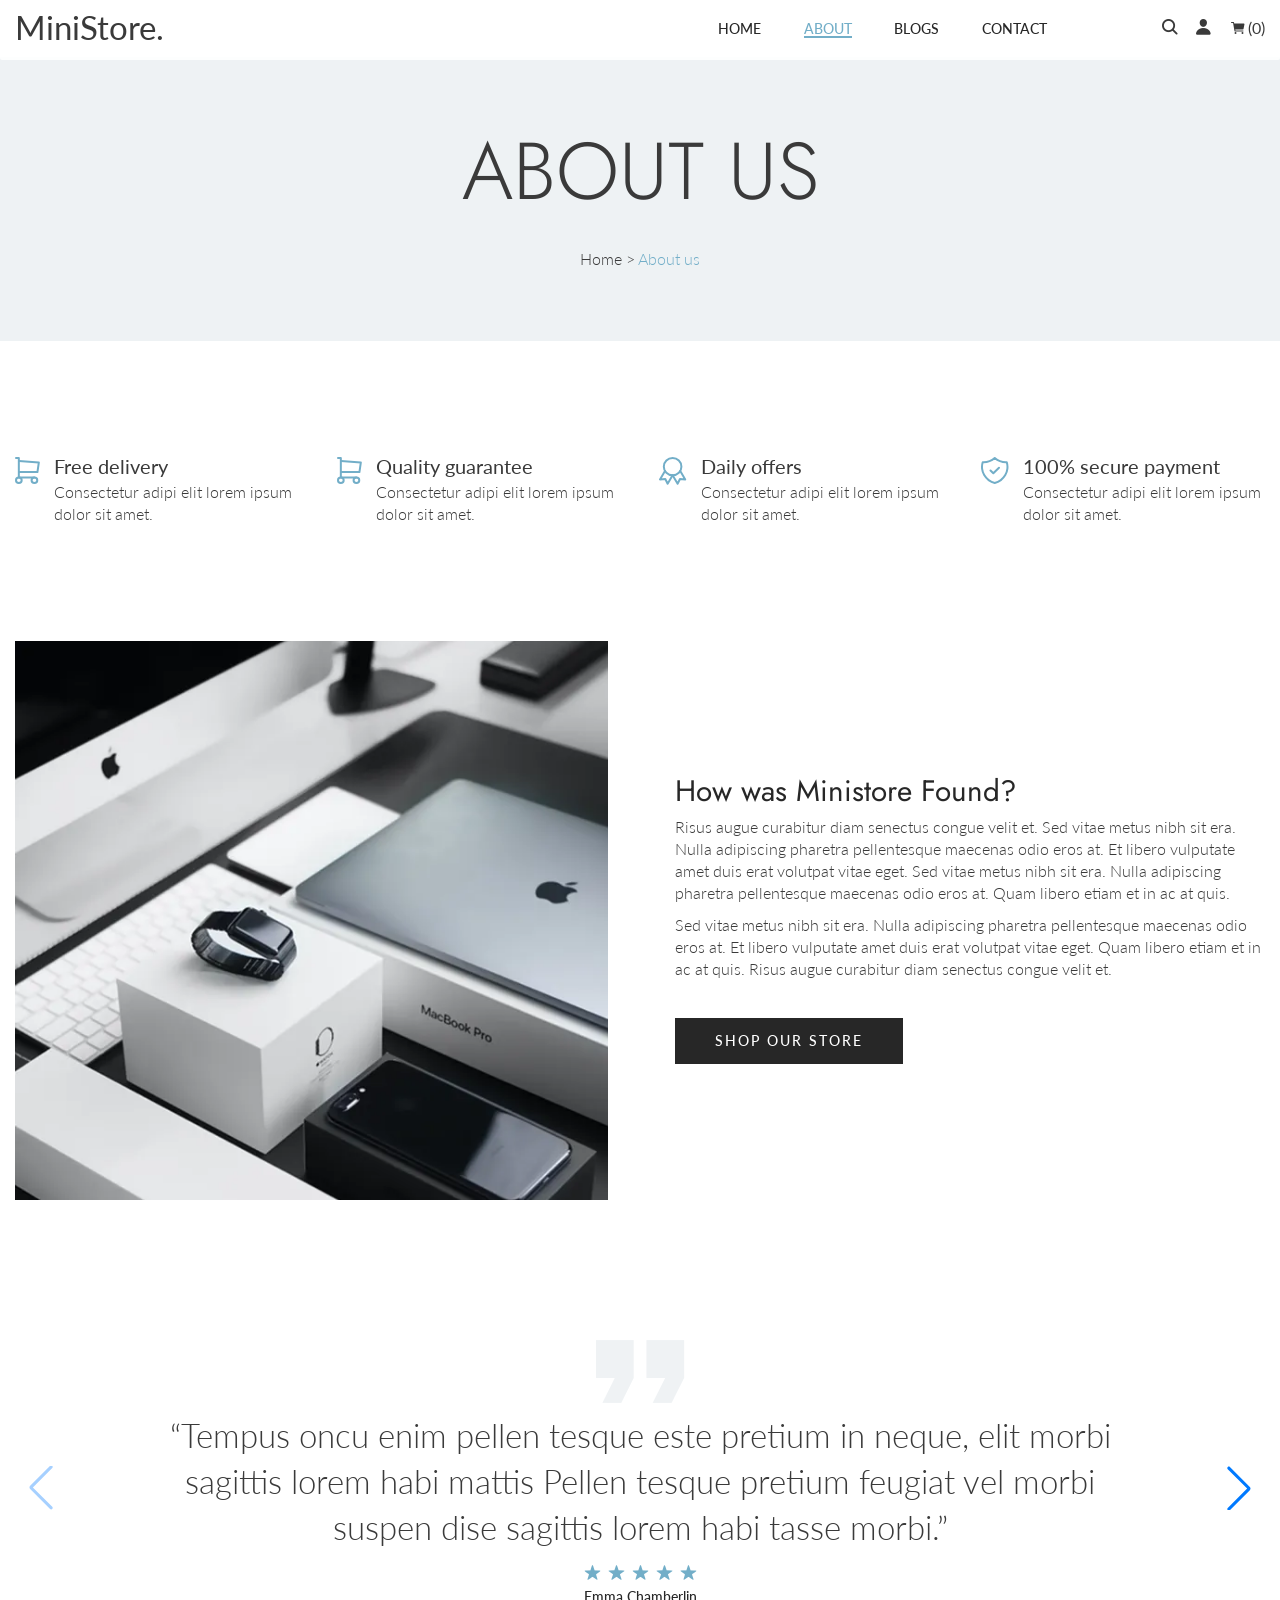
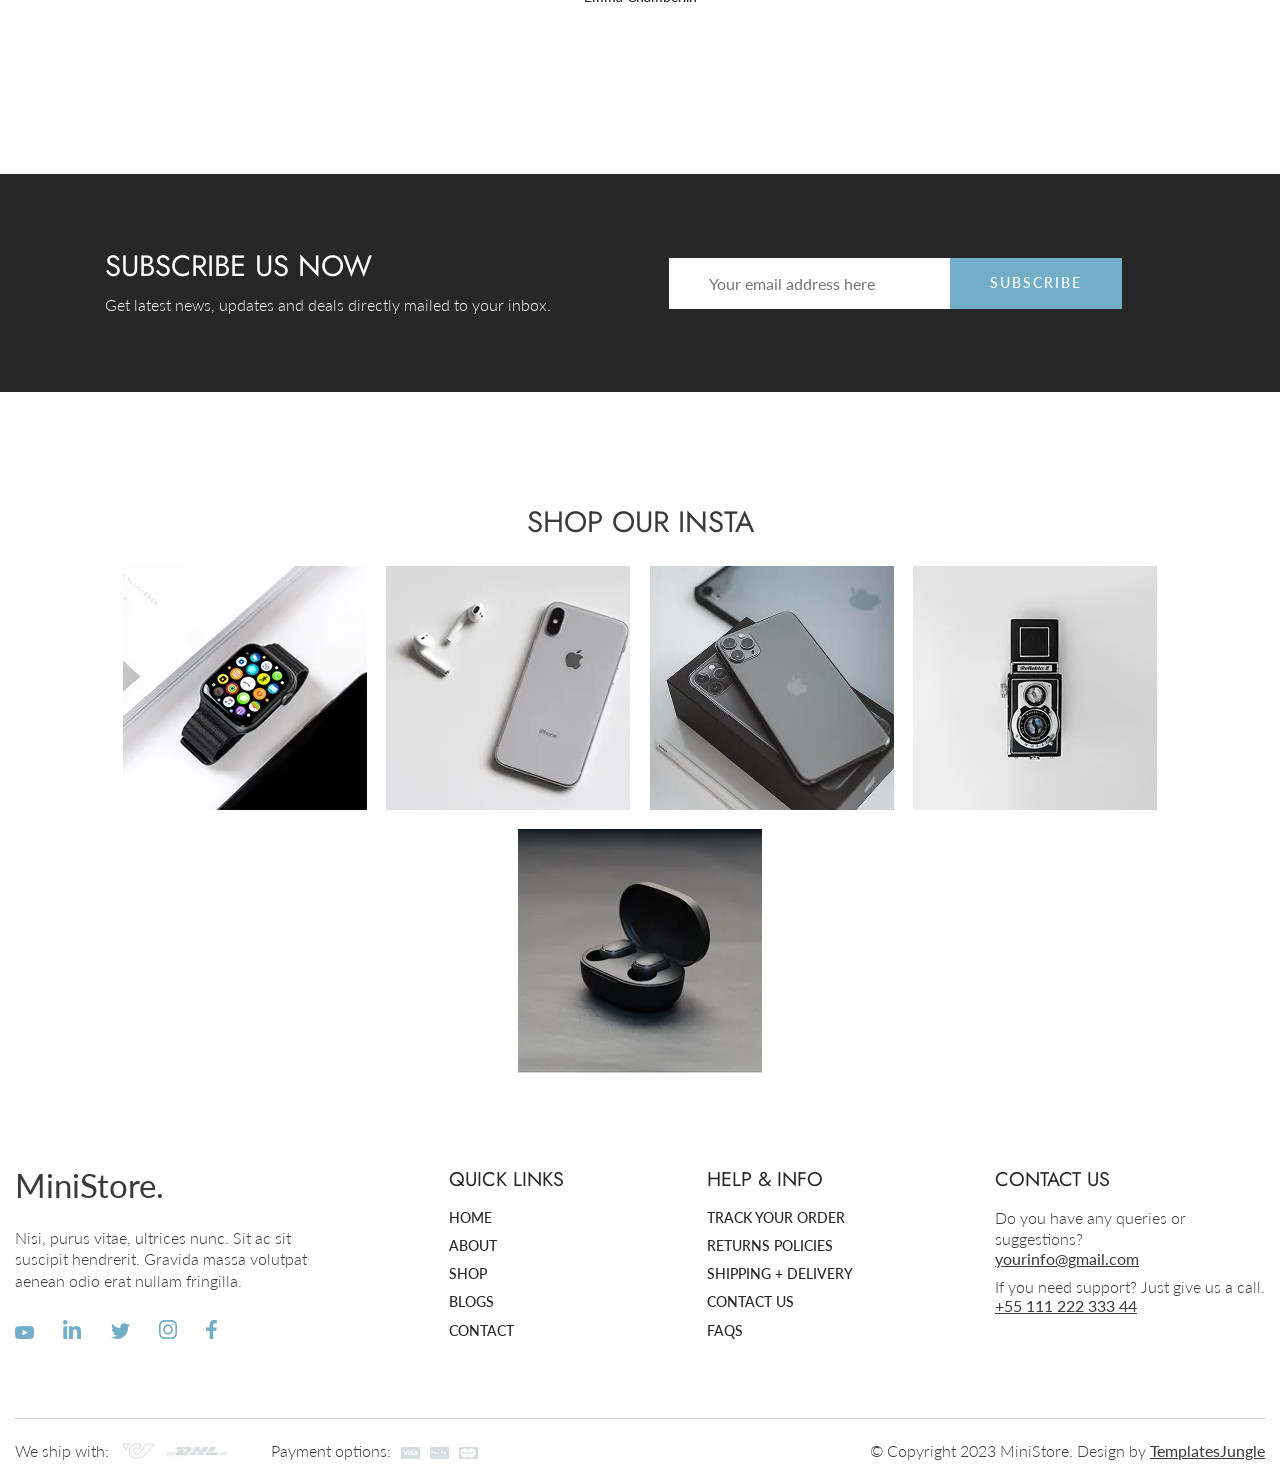
==== commit 000da9bb: "Updates" ====
--- a/about.html
+++ b/about.html
@@ -6,16 +6,16 @@
 		<link rel="preload" href="./assets/fonts/Lato-Medium.woff2" as="font" type="font/woff2" crossorigin="anonymous">
 		<link rel="shortcut icon" href="./assets/img/favicon.ico">
 		<title>MiniStore</title>
-		<link rel="modulepreload" crossorigin href="./js/common.min.js?v=1768333766481">
-		<script type="module" crossorigin="" src="./js/main.min.js?v=1768333766481"></script>
-		<script type="module" crossorigin="" src="./js/slider.min.js?v=1768333766481"></script>
-		<script type="module" crossorigin="" src="./js/minetitle.min.js?v=1768333766481"></script>
-		<script type="module" crossorigin="" src="./js/coment.min.js?v=1768333766481"></script>
-		<link rel="stylesheet" crossorigin="" href="./css/main.min.css?v=1768333766481">
-		<link rel="stylesheet" crossorigin="" href="./css/slider.min.css?v=1768333766481">
-		<link rel="stylesheet" crossorigin="" href="./css/minetitle.min.css?v=1768333766481">
-		<link rel="stylesheet" crossorigin="" href="./css/coment.min.css?v=1768333766481">
-		<link rel="stylesheet" crossorigin="" href="./css/about.min.css?v=1768333766481">
+		<link rel="modulepreload" crossorigin href="./js/common.min.js?v=1768386645781">
+		<script type="module" crossorigin="" src="./js/main.min.js?v=1768386645781"></script>
+		<script type="module" crossorigin="" src="./js/slider.min.js?v=1768386645781"></script>
+		<script type="module" crossorigin="" src="./js/minetitle.min.js?v=1768386645781"></script>
+		<script type="module" crossorigin="" src="./js/coment.min.js?v=1768386645781"></script>
+		<link rel="stylesheet" crossorigin="" href="./css/main.min.css?v=1768386645781">
+		<link rel="stylesheet" crossorigin="" href="./css/slider.min.css?v=1768386645781">
+		<link rel="stylesheet" crossorigin="" href="./css/minetitle.min.css?v=1768386645781">
+		<link rel="stylesheet" crossorigin="" href="./css/coment.min.css?v=1768386645781">
+		<link rel="stylesheet" crossorigin="" href="./css/about.min.css?v=1768386645781">
 	</head>
 	<body>
 		<div class="wrapper">
--- a/css/main.min.css
+++ b/css/main.min.css
@@ -1 +1 @@
-@import url("https://fonts.googleapis.com/css2?family=Lato:wght@300;400&display=swap");@import url("https://fonts.googleapis.com/css2?family=Jost:wght@300;400&display=swap");*{border:0;margin:0;padding:0}*,:after,:before{box-sizing:border-box}:after,:before{display:inline-block}body,html{height:100%}body{line-height:1;scrollbar-gutter:stable;-ms-text-size-adjust:100%;-moz-text-size-adjust:100%;-webkit-text-size-adjust:100%;-webkit-font-smoothing:antialiased;-moz-osx-font-smoothing:grayscale}button,input,textarea{background-color:transparent;color:inherit;font-family:inherit;font-size:inherit;line-height:inherit}input,textarea{width:100%}label{display:inline-block}button,option,select{cursor:pointer}a{color:inherit;display:inline-block;text-decoration:none}ul li{list-style:none}img{height:auto;max-width:100%;vertical-align:middle}h1,h2,h3,h4,h5,h6{font-size:inherit;font-weight:inherit}address{font-style:normal}@font-face{font-display:swap;font-family:Lato;font-style:normal;font-weight:500;src:url(../assets/fonts/Lato-Medium.woff2) format("woff2")}@font-face{font-display:swap;font-family:iconfont;src:url(../assets/fonts/iconfont.woff2?c96afd801a5ec2c5dcab70d61bc66b02) format("woff2")}[class*="--icon-"]:before{font-family:iconfont}[class*="--icon-visa"]:before{content:"\f101"}[class*="--icon-u"]:before{content:"\f102"}[class*="--icon-toch"]:before{content:"\f103"}[class*="--icon-strm"]:before{content:"\f104"}[class*="--icon-Starsss"]:before{content:"\f105"}[class*="--icon-search"]:before{content:"\f106"}[class*="--icon-s-ut"]:before{content:"\f107"}[class*="--icon-s-tv"]:before{content:"\f108"}[class*="--icon-s-in"]:before{content:"\f109"}[class*="--icon-s-fb"]:before{content:"\f10a"}[class*="--icon-quality"]:before{content:"\f10b"}[class*="--icon-qqq"]:before{content:"\f10c"}[class*="--icon-pp"]:before{content:"\f10d"}[class*="--icon-oneStar"]:before{content:"\f10e"}[class*="--icon-mimiArr"]:before{content:"\f10f"}[class*="--icon-mc"]:before{content:"\f110"}[class*="--icon-mar"]:before{content:"\f111"}[class*="--icon-man"]:before{content:"\f112"}[class*="--icon-jj"]:before{content:"\f113"}[class*="--icon-ion_cart"]:before{content:"\f114"}[class*="--icon-grm"]:before{content:"\f115"}[class*="--icon-fut"]:before{content:"\f116"}[class*="--icon-dhl"]:before{content:"\f117"}[class*="--icon-cardMini"]:before{content:"\f118"}[class*="--icon-card"]:before{content:"\f119"}[class*="--icon-ar"]:before{content:"\f11a"}body{color:#3a3a3a;font-family:lato,sans-serif;font-size:1rem;min-width:20rem}[data-fls-scrolllock] body{overflow:hidden;overscroll-behavior:none;touch-action:none}.wrapper{display:flex;flex-direction:column;min-height:100%;overflow:clip}.wrapper>main{flex:1 1 auto}.wrapper>*{min-width:0}[class*=__container]{margin:0 auto;max-width:83.125rem;padding-left:.9375rem;padding-right:.9375rem}.menu__list{align-items:center;display:flex}.menu__link{color:#272727;font-size:.875rem;font-weight:500;position:relative;text-transform:uppercase;transition:color .5s}.menu__link:after{background-color:#272727;bottom:-.09375rem;content:"";height:.125rem;left:50%;position:absolute;transition:width .5s,left .5s;width:0}.menu__link--active{color:#272727}.menu__link--active.menu__link{color:#72aec8}.menu__link--active:after{background-color:#72aec8;left:0;width:100%}.icon-menu{display:none}.header__container{align-items:center;display:flex;padding-bottom:.75rem;padding-top:.75rem}.header__container:before{background-color:hsla(0,0%,100%,.9);border-radius:.125rem;content:"";height:3.75rem;left:0;position:absolute;top:0;width:100%}.header__actions,.logo{position:relative;z-index:5}.logo{flex-grow:1}.actions-header{align-items:center;display:flex}.actions-header--icon-man,.actions-header--icon-search{cursor:pointer;transition:all .3s}.actions-header--icon-card{cursor:pointer}[data-fls-header-scroll].--header-scroll{left:0;position:sticky;right:0;top:0;z-index:50}[data-fls-header-scroll-show].--header-scroll{transition:translate .3s;translate:0 -100%}[data-fls-header-scroll-show].--header-show{translate:0 0}.footer__body{border-bottom:.0625rem solid #d0d0d0;column-gap:.9375rem;row-gap:1.875rem}.footer__body,.footer__item{display:flex;flex-wrap:wrap;justify-content:space-between}.footer__item{gap:.9375rem}.footer__copy{align-items:center;display:flex;justify-content:space-between}.footer__right p{font-weight:300}.footer__right a{font-weight:400;text-decoration:underline}.item-footer{display:flex;flex-direction:column;justify-content:start}.item-footer__text p{font-weight:300;line-height:1.38}.item-footer__text a{margin-bottom:.625rem;text-decoration:underline;transition:color .3s}.item-footer__social{align-items:center;color:#72aec8;display:flex;margin-top:1.25rem}.item-footer__title{font-family:jost,sans-serif}.item-footer__link,.item-footer__title{color:#272727;text-transform:uppercase}.item-footer__link{font-weight:500;line-height:1.48;transition:color .5s}.social{font-size:1.1875rem}.social--icon-grm,.social--icon-s-fb,.social--icon-s-in,.social--icon-s-tv,.social--icon-s-ut{transition:.3s}.left-footer,.left-footer__col{align-items:center;display:flex}.left-footer__col{column-gap:.625rem}.left-footer__text{font-weight:300}.left-footer__img--icon-mc,.left-footer__img--icon-pp,.left-footer__img--icon-visa{color:#d7dddf;font-size:1.1875rem}.input{background-color:#fff;padding:1rem 2.5rem}.button{transition:color .5s}.button--icon{width:100%}.button--min{font-size:1.0625rem}.button{background-color:#72aec8;color:#fff;font-size:.875rem;font-weight:500;letter-spacing:.125rem;padding:1rem 2.5rem;text-transform:uppercase}.button--fw{width:100%}.button--black{background-color:#272727}.cart{cursor:pointer;gap:.125rem;transition:all .3s}.cart,.subscribe__content{align-items:center;display:flex}.subscribe__content{background-color:#272727;width:100%}.subscribe__title{color:#fff;font-family:jost,sans-serif;letter-spacing:6%;line-height:1.14;margin-bottom:.625rem;text-transform:uppercase}.subscribe__text p{color:#fff;font-weight:300;letter-spacing:3%;line-height:1.38}.subscribe__form{display:flex}.sectiontitle{align-items:center;display:flex;justify-content:space-between}.sectiontitle--min{justify-content:center}.sectiontitle__title a{font-family:jost,sans-serif;text-transform:uppercase;transition:color .5s}.sectiontitle__link{font-weight:500;position:relative;transition:color .5s}.sectiontitle__link:after{background-color:#e1e1e1;bottom:-.25rem;content:"";height:.1875rem;left:0;position:absolute;transition:background-color .5s;width:100%}.insta__items{display:flex;flex-wrap:wrap;justify-content:center}.insta__item{aspect-ratio:244/244;max-height:15.25rem;max-width:15.25rem;min-height:15.25rem;min-width:15.25rem;overflow:hidden;position:relative}.insta__item:before{background-color:transparent;content:"";height:100%;pointer-events:none;position:absolute;transition:background-color .5s;width:100%;z-index:2}.insta__item img{height:100%;object-fit:cover;position:relative;transition:scale .3s;width:100%;z-index:1}.insta__hover{left:calc(50% - .9375rem);opacity:0;pointer-events:none;position:absolute;top:calc(50% - .9375rem);transition:opacity .2s .2s;z-index:2}.insta__hover img{height:2rem;width:2rem}@media (max-width:81.25em){.subscribe__container{margin-left:-.9375rem;margin-right:-.9375rem}}@media (max-width:61.99875em){.subscribe__content{flex-direction:column;gap:.9375rem}.subscribe__text p,.subscribe__title{text-align:center}}@media (max-width:56.25em){.insta__item{max-height:7.625rem;max-width:7.625rem;min-height:7.625rem;min-width:7.625rem}}@media (max-width:51.25em){.footer__copy{flex-direction:column;row-gap:.9375rem}}@media (max-width:47.99875em) and (any-hover:none){.icon-menu{cursor:default}}@media (max-width:47.99875em){.menu__body{background-color:rgba(237,241,243,.9);height:100svh;left:100%;margin-top:3.125rem;overflow:auto;padding:3.125rem .9375rem 1.875rem}.menu__body,.menu__body:before{position:fixed;top:0;transition:left .3s;width:100%;z-index:2}.menu__body:before{content:"";height:4.375rem;left:-100%}[data-fls-menu-open] .menu__body,[data-fls-menu-open] .menu__body:before{left:0}.menu__list{align-items:flex-end;flex-direction:column;row-gap:.9375rem}.menu__link{font-size:2rem}.icon-menu{display:block;height:1.125rem;position:relative;width:1.875rem;z-index:5}.icon-menu span,.icon-menu:after,.icon-menu:before{background-color:#3a3a3a;content:"";height:.125rem;position:absolute;right:0;transition:all .3s ease 0s;width:100%}.icon-menu:before{top:0}.icon-menu:after{bottom:0}.icon-menu span{top:calc(50% - .0625rem)}[data-fls-menu-open] .icon-menu span{width:0}[data-fls-menu-open] .icon-menu:before{top:calc(50% - .0625rem);transform:rotate(-45deg)}[data-fls-menu-open] .icon-menu:after{bottom:calc(50% - .0625rem);transform:rotate(45deg)}.subscribe__form{flex-direction:column;width:100%}}@media (max-width:41.25em){.footer__body{text-align:center}}@media (max-width:40.625em){.footer__body{justify-content:center}.item-footer__text-colms{align-items:flex-end;display:flex;gap:.9375rem}}@media (max-width:29.99875em){.footer__container{margin:0 -.9375rem}}@media (max-width:26.25em){.footer__right{text-align:center}.item-footer__text-colms{display:block}.left-footer{column-gap:.625rem;flex-direction:column}}@media (width <= 20em){.header__container,.menu__list{gap:.9375rem}.logo{font-size:1.5rem}.actions-header{column-gap:.75rem}.footer__body{padding-bottom:1.25rem}.footer__copy{padding-bottom:.625rem;padding-top:.625rem}.footer__right a,.footer__right p{font-size:.75rem}.item-footer{gap:.375rem}.item-footer__text p{font-size:.5rem}.item-footer__social{gap:.9375rem}.item-footer__title{font-size:1rem;margin-bottom:.5rem}.item-footer__link{font-size:.625rem}.left-footer{column-gap:.9375rem}.left-footer__text{font-size:.75rem}.subscribe{margin-bottom:1.875rem}.subscribe__content{column-gap:.3125rem;padding-bottom:.3125rem;padding-left:.3125rem;padding-right:.3125rem;padding-top:.3125rem}.subscribe__title{font-size:1.125rem}.subscribe__text p{font-size:.875rem}.sectiontitle{padding-bottom:.9375rem}.sectiontitle__title a{font-size:1.125rem}.sectiontitle__link{font-size:.75rem}.insta{margin-bottom:1.875rem}.insta__items{gap:.3125rem}}@media (width > 20em) and (width <= 83.125em){.menu__list{gap:clamp(.9375rem,.36324257425625rem + 2.8712871287vw,2.75rem)}.header__container{gap:clamp(.9375rem,-1.14170792079375rem + 10.396039604vw,7.5rem)}.logo{font-size:clamp(1.5rem,1.32178217821875rem + .8910891089vw,2.0625rem)}.actions-header{column-gap:clamp(.75rem,.6113861386125rem + .6930693069vw,1.1875rem)}.footer__body{padding-bottom:clamp(1.25rem,.06188118811875rem + 5.9405940594vw,5rem)}.footer__copy{padding-bottom:clamp(.625rem,.42698019801875rem + .9900990099vw,1.25rem);padding-top:clamp(.625rem,.42698019801875rem + .9900990099vw,1.25rem)}.footer__right a,.footer__right p{font-size:clamp(.75rem,.67079207920625rem + .396039604vw,1rem)}.item-footer{gap:clamp(.375rem,.33539603960625rem + .198019802vw,.5rem)}.item-footer__text p{font-size:clamp(.5rem,.34158415841875rem + .7920792079vw,1rem)}.item-footer__social{gap:clamp(.9375rem,.64047029703125rem + 1.4851485149vw,1.875rem)}.item-footer__title{font-size:clamp(1rem,.92079207920625rem + .396039604vw,1.25rem);margin-bottom:clamp(.5rem,.46039603960625rem + .198019802vw,.625rem)}.item-footer__link{font-size:clamp(.625rem,.54579207920625rem + .396039604vw,.875rem)}.left-footer{column-gap:clamp(.9375rem,.3236386138625rem + 3.0693069307vw,2.875rem)}.left-footer__text{font-size:clamp(.75rem,.67079207920625rem + .396039604vw,1rem)}.subscribe{margin-bottom:clamp(1.875rem,.09282178218125rem + 8.9108910891vw,7.5rem)}.subscribe__content{column-gap:clamp(.3125rem,-2.0439356435625rem + 11.7821782178vw,7.75rem);padding-bottom:clamp(.3125rem,-1.17264851485rem + 7.4257425743vw,5rem);padding-left:clamp(.3125rem,-1.76670792079375rem + 10.396039604vw,6.875rem);padding-right:clamp(.3125rem,-1.76670792079375rem + 10.396039604vw,6.875rem);padding-top:clamp(.3125rem,-1.17264851485rem + 7.4257425743vw,5rem)}.subscribe__title{font-size:clamp(1.125rem,.887376237625rem + 1.1881188119vw,1.875rem)}.subscribe__text p{font-size:clamp(.875rem,.83539603960625rem + .198019802vw,1rem)}.sectiontitle{padding-bottom:clamp(.9375rem,.64047029703125rem + 1.4851485149vw,1.875rem)}.sectiontitle__title a{font-size:clamp(1.125rem,.887376237625rem + 1.1881188119vw,1.875rem)}.sectiontitle__link{font-size:clamp(.75rem,.71039603960625rem + .198019802vw,.875rem)}.insta{margin-bottom:clamp(1.875rem,.4888613861375rem + 6.9306930693vw,6.25rem)}.insta__items{gap:clamp(.3125rem,.01547029703125rem + 1.4851485149vw,1.25rem)}}@media (width > 83.125em){.menu__list{gap:2.75rem}.header__container{gap:7.5rem}.logo{font-size:2.0625rem}.actions-header{column-gap:1.1875rem}.footer__body{padding-bottom:5rem}.footer__copy{padding-bottom:1.25rem;padding-top:1.25rem}.footer__right a,.footer__right p{font-size:1rem}.item-footer{gap:.5rem}.item-footer__text p{font-size:1rem}.item-footer__social{gap:1.875rem}.item-footer__title{font-size:1.25rem;margin-bottom:.625rem}.item-footer__link{font-size:.875rem}.left-footer{column-gap:2.875rem}.left-footer__text{font-size:1rem}.subscribe{margin-bottom:7.5rem}.subscribe__content{column-gap:7.75rem;padding-bottom:5rem;padding-left:6.875rem;padding-right:6.875rem;padding-top:5rem}.subscribe__title{font-size:1.875rem}.subscribe__text p{font-size:1rem}.sectiontitle{padding-bottom:1.875rem}.sectiontitle__title a{font-size:1.875rem}.sectiontitle__link{font-size:.875rem}.insta{margin-bottom:6.25rem}.insta__items{gap:1.25rem}}@media (any-hover:hover){.menu__link:hover{color:#72aec8}.menu__link:hover:after{background-color:#72aec8;left:0;width:100%}.actions-header--icon-man:hover,.actions-header--icon-search:hover{color:#72aec8;scale:1.2}.item-footer__link:hover,.item-footer__text a:hover{color:#72aec8}.social--icon-grm:hover,.social--icon-s-fb:hover,.social--icon-s-in:hover,.social--icon-s-tv:hover,.social--icon-s-ut:hover{scale:1.3}.button:hover{color:#3a3a3a}.button--black:hover,.cart:hover{color:#72aec8}.cart:hover{scale:1.2}.sectiontitle__title a:hover{color:#72aec8}.sectiontitle__link:hover{color:#72aec8;transition:background-color .5s}.sectiontitle__link:hover:after{background-color:#72aec8}.insta__item:hover:before{background-color:rgba(0,0,0,.5)}.insta__item:hover .insta__hover{opacity:1}.insta__item img:hover{scale:1.1}}+@import url("https://fonts.googleapis.com/css2?family=Lato:wght@300;400&display=swap");@import url("https://fonts.googleapis.com/css2?family=Jost:wght@300;400&display=swap");*{border:0;margin:0;padding:0}*,:after,:before{box-sizing:border-box}:after,:before{display:inline-block}body,html{height:100%}body{line-height:1;scrollbar-gutter:stable;-ms-text-size-adjust:100%;-moz-text-size-adjust:100%;-webkit-text-size-adjust:100%;-webkit-font-smoothing:antialiased;-moz-osx-font-smoothing:grayscale}button,input,textarea{background-color:transparent;color:inherit;font-family:inherit;font-size:inherit;line-height:inherit}input,textarea{width:100%}label{display:inline-block}button,option,select{cursor:pointer}a{color:inherit;display:inline-block;text-decoration:none}ul li{list-style:none}img{height:auto;max-width:100%;vertical-align:middle}h1,h2,h3,h4,h5,h6{font-size:inherit;font-weight:inherit}address{font-style:normal}@font-face{font-display:swap;font-family:Lato;font-style:normal;font-weight:500;src:url(../assets/fonts/Lato-Medium.woff2) format("woff2")}@font-face{font-display:swap;font-family:iconfont;src:url(../assets/fonts/iconfont.woff2?400f827f37fce37b22d7e52364cfb465) format("woff2")}[class*="--icon-"]:before{font-family:iconfont}[class*="--icon-visa"]:before{content:"\f101"}[class*="--icon-u"]:before{content:"\f102"}[class*="--icon-toch"]:before{content:"\f103"}[class*="--icon-strm"]:before{content:"\f104"}[class*="--icon-Starsss"]:before{content:"\f105"}[class*="--icon-search"]:before{content:"\f106"}[class*="--icon-s-ut"]:before{content:"\f107"}[class*="--icon-s-tv"]:before{content:"\f108"}[class*="--icon-s-in"]:before{content:"\f109"}[class*="--icon-s-fb"]:before{content:"\f10a"}[class*="--icon-quality"]:before{content:"\f10b"}[class*="--icon-qqq"]:before{content:"\f10c"}[class*="--icon-pp"]:before{content:"\f10d"}[class*="--icon-oneStar"]:before{content:"\f10e"}[class*="--icon-mimiArr"]:before{content:"\f10f"}[class*="--icon-mc"]:before{content:"\f110"}[class*="--icon-mar"]:before{content:"\f111"}[class*="--icon-man"]:before{content:"\f112"}[class*="--icon-jj"]:before{content:"\f113"}[class*="--icon-ion_cart"]:before{content:"\f114"}[class*="--icon-grm"]:before{content:"\f115"}[class*="--icon-fut"]:before{content:"\f116"}[class*="--icon-dhl"]:before{content:"\f117"}[class*="--icon-cardMini"]:before{content:"\f118"}[class*="--icon-card"]:before{content:"\f119"}[class*="--icon-ar"]:before{content:"\f11a"}body{color:#3a3a3a;font-family:lato,sans-serif;font-size:1rem;min-width:20rem}[data-fls-scrolllock] body{overflow:hidden;overscroll-behavior:none;touch-action:none}.wrapper{display:flex;flex-direction:column;min-height:100%;overflow:clip}.wrapper>main{flex:1 1 auto}.wrapper>*{min-width:0}[class*=__container]{margin:0 auto;max-width:83.125rem;padding-left:.9375rem;padding-right:.9375rem}.menu__list{align-items:center;display:flex}.menu__link{color:#272727;font-size:.875rem;font-weight:500;position:relative;text-transform:uppercase;transition:color .5s}.menu__link:after{background-color:#272727;bottom:-.09375rem;content:"";height:.125rem;left:50%;position:absolute;transition:width .5s,left .5s;width:0}.menu__link--active{color:#272727}.menu__link--active.menu__link{color:#72aec8}.menu__link--active:after{background-color:#72aec8;left:0;width:100%}.icon-menu{display:none}.header__container{align-items:center;display:flex;padding-bottom:.75rem;padding-top:.75rem}.header__container:before{background-color:hsla(0,0%,100%,.9);border-radius:.125rem;content:"";height:3.75rem;left:0;position:absolute;top:0;width:100%}.header__actions,.logo{position:relative;z-index:5}.logo{flex-grow:1}.actions-header{align-items:center;display:flex}.actions-header--icon-man,.actions-header--icon-search{cursor:pointer;transition:all .3s}.actions-header--icon-card{cursor:pointer}[data-fls-header-scroll].--header-scroll{left:0;position:sticky;right:0;top:0;z-index:50}[data-fls-header-scroll-show].--header-scroll{transition:translate .3s;translate:0 -100%}[data-fls-header-scroll-show].--header-show{translate:0 0}.footer__body{border-bottom:.0625rem solid #d0d0d0;column-gap:.9375rem;row-gap:1.875rem}.footer__body,.footer__item{display:flex;flex-wrap:wrap;justify-content:space-between}.footer__item{gap:.9375rem}.footer__copy{align-items:center;display:flex;justify-content:space-between}.footer__right p{font-weight:300}.footer__right a{font-weight:400;text-decoration:underline}.item-footer{display:flex;flex-direction:column;justify-content:start}.item-footer__text p{font-weight:300;line-height:1.38}.item-footer__text a{margin-bottom:.625rem;text-decoration:underline;transition:color .3s}.item-footer__social{align-items:center;color:#72aec8;display:flex;margin-top:1.25rem}.item-footer__title{font-family:jost,sans-serif}.item-footer__link,.item-footer__title{color:#272727;text-transform:uppercase}.item-footer__link{font-weight:500;line-height:1.48;transition:color .5s}.social{font-size:1.1875rem}.social--icon-grm,.social--icon-s-fb,.social--icon-s-in,.social--icon-s-tv,.social--icon-s-ut{transition:.3s}.left-footer,.left-footer__col{align-items:center;display:flex}.left-footer__col{column-gap:.625rem}.left-footer__text{font-weight:300}.left-footer__img--icon-mc,.left-footer__img--icon-pp,.left-footer__img--icon-visa{color:#d7dddf;font-size:1.1875rem}.input{background-color:#fff;padding:1rem 2.5rem}.button{transition:color .5s}.button--icon{width:100%}.button--min{font-size:1.0625rem}.button{background-color:#72aec8;color:#fff;font-size:.875rem;font-weight:500;letter-spacing:.125rem;padding:1rem 2.5rem;text-transform:uppercase}.button--fw{width:100%}.button--black{background-color:#272727}.cart{cursor:pointer;gap:.125rem;transition:all .3s}.cart,.subscribe__content{align-items:center;display:flex}.subscribe__content{background-color:#272727;width:100%}.subscribe__title{color:#fff;font-family:jost,sans-serif;letter-spacing:6%;line-height:1.14;margin-bottom:.625rem;text-transform:uppercase}.subscribe__text p{color:#fff;font-weight:300;letter-spacing:3%;line-height:1.38}.subscribe__form{display:flex}.sectiontitle{align-items:center;display:flex;justify-content:space-between}.sectiontitle--min{justify-content:center}.sectiontitle__title a{font-family:jost,sans-serif;text-transform:uppercase;transition:color .5s}.sectiontitle__link{font-weight:500;position:relative;transition:color .5s}.sectiontitle__link:after{background-color:#e1e1e1;bottom:-.25rem;content:"";height:.1875rem;left:0;position:absolute;transition:background-color .5s;width:100%}.insta__items{display:flex;flex-wrap:wrap;justify-content:center}.insta__item{aspect-ratio:244/244;max-height:15.25rem;max-width:15.25rem;min-height:15.25rem;min-width:15.25rem;overflow:hidden;position:relative}.insta__item:before{background-color:transparent;content:"";height:100%;pointer-events:none;position:absolute;transition:background-color .5s;width:100%;z-index:2}.insta__item img{height:100%;object-fit:cover;position:relative;transition:scale .3s;width:100%;z-index:1}.insta__hover{left:calc(50% - .9375rem);opacity:0;pointer-events:none;position:absolute;top:calc(50% - .9375rem);transition:opacity .2s .2s;z-index:2}.insta__hover img{height:2rem;width:2rem}@media (max-width:81.25em){.subscribe__container{margin-left:-.9375rem;margin-right:-.9375rem}}@media (max-width:61.99875em){.subscribe__content{flex-direction:column;gap:.9375rem}.subscribe__text p,.subscribe__title{text-align:center}}@media (max-width:56.25em){.insta__item{max-height:7.625rem;max-width:7.625rem;min-height:7.625rem;min-width:7.625rem}}@media (max-width:51.25em){.footer__copy{flex-direction:column;row-gap:.9375rem}}@media (max-width:47.99875em) and (any-hover:none){.icon-menu{cursor:default}}@media (max-width:47.99875em){.menu__body{background-color:rgba(237,241,243,.9);height:100svh;left:100%;margin-top:3.125rem;overflow:auto;padding:3.125rem .9375rem 1.875rem}.menu__body,.menu__body:before{position:fixed;top:0;transition:left .3s;width:100%;z-index:2}.menu__body:before{content:"";height:4.375rem;left:-100%}[data-fls-menu-open] .menu__body,[data-fls-menu-open] .menu__body:before{left:0}.menu__list{align-items:flex-end;flex-direction:column;row-gap:.9375rem}.menu__link{font-size:2rem}.icon-menu{display:block;height:1.125rem;position:relative;width:1.875rem;z-index:5}.icon-menu span,.icon-menu:after,.icon-menu:before{background-color:#3a3a3a;content:"";height:.125rem;position:absolute;right:0;transition:all .3s ease 0s;width:100%}.icon-menu:before{top:0}.icon-menu:after{bottom:0}.icon-menu span{top:calc(50% - .0625rem)}[data-fls-menu-open] .icon-menu span{width:0}[data-fls-menu-open] .icon-menu:before{top:calc(50% - .0625rem);transform:rotate(-45deg)}[data-fls-menu-open] .icon-menu:after{bottom:calc(50% - .0625rem);transform:rotate(45deg)}.subscribe__form{flex-direction:column;width:100%}}@media (max-width:41.25em){.footer__body{text-align:center}}@media (max-width:40.625em){.footer__body{justify-content:center}.item-footer__text-colms{align-items:flex-end;display:flex;gap:.9375rem}}@media (max-width:29.99875em){.footer__container{margin:0 -.9375rem}}@media (max-width:26.25em){.footer__right{text-align:center}.item-footer__text-colms{display:block}.left-footer{column-gap:.625rem;flex-direction:column}}@media (width <= 20em){.header__container,.menu__list{gap:.9375rem}.logo{font-size:1.5rem}.actions-header{column-gap:.75rem}.footer__body{padding-bottom:1.25rem}.footer__copy{padding-bottom:.625rem;padding-top:.625rem}.footer__right a,.footer__right p{font-size:.75rem}.item-footer{gap:.375rem}.item-footer__text p{font-size:.5rem}.item-footer__social{gap:.9375rem}.item-footer__title{font-size:1rem;margin-bottom:.5rem}.item-footer__link{font-size:.625rem}.left-footer{column-gap:.9375rem}.left-footer__text{font-size:.75rem}.subscribe{margin-bottom:1.875rem}.subscribe__content{column-gap:.3125rem;padding-bottom:.3125rem;padding-left:.3125rem;padding-right:.3125rem;padding-top:.3125rem}.subscribe__title{font-size:1.125rem}.subscribe__text p{font-size:.875rem}.sectiontitle{padding-bottom:.9375rem}.sectiontitle__title a{font-size:1.125rem}.sectiontitle__link{font-size:.75rem}.insta{margin-bottom:1.875rem}.insta__items{gap:.3125rem}}@media (width > 20em) and (width <= 83.125em){.menu__list{gap:clamp(.9375rem,.36324257425625rem + 2.8712871287vw,2.75rem)}.header__container{gap:clamp(.9375rem,-1.14170792079375rem + 10.396039604vw,7.5rem)}.logo{font-size:clamp(1.5rem,1.32178217821875rem + .8910891089vw,2.0625rem)}.actions-header{column-gap:clamp(.75rem,.6113861386125rem + .6930693069vw,1.1875rem)}.footer__body{padding-bottom:clamp(1.25rem,.06188118811875rem + 5.9405940594vw,5rem)}.footer__copy{padding-bottom:clamp(.625rem,.42698019801875rem + .9900990099vw,1.25rem);padding-top:clamp(.625rem,.42698019801875rem + .9900990099vw,1.25rem)}.footer__right a,.footer__right p{font-size:clamp(.75rem,.67079207920625rem + .396039604vw,1rem)}.item-footer{gap:clamp(.375rem,.33539603960625rem + .198019802vw,.5rem)}.item-footer__text p{font-size:clamp(.5rem,.34158415841875rem + .7920792079vw,1rem)}.item-footer__social{gap:clamp(.9375rem,.64047029703125rem + 1.4851485149vw,1.875rem)}.item-footer__title{font-size:clamp(1rem,.92079207920625rem + .396039604vw,1.25rem);margin-bottom:clamp(.5rem,.46039603960625rem + .198019802vw,.625rem)}.item-footer__link{font-size:clamp(.625rem,.54579207920625rem + .396039604vw,.875rem)}.left-footer{column-gap:clamp(.9375rem,.3236386138625rem + 3.0693069307vw,2.875rem)}.left-footer__text{font-size:clamp(.75rem,.67079207920625rem + .396039604vw,1rem)}.subscribe{margin-bottom:clamp(1.875rem,.09282178218125rem + 8.9108910891vw,7.5rem)}.subscribe__content{column-gap:clamp(.3125rem,-2.0439356435625rem + 11.7821782178vw,7.75rem);padding-bottom:clamp(.3125rem,-1.17264851485rem + 7.4257425743vw,5rem);padding-left:clamp(.3125rem,-1.76670792079375rem + 10.396039604vw,6.875rem);padding-right:clamp(.3125rem,-1.76670792079375rem + 10.396039604vw,6.875rem);padding-top:clamp(.3125rem,-1.17264851485rem + 7.4257425743vw,5rem)}.subscribe__title{font-size:clamp(1.125rem,.887376237625rem + 1.1881188119vw,1.875rem)}.subscribe__text p{font-size:clamp(.875rem,.83539603960625rem + .198019802vw,1rem)}.sectiontitle{padding-bottom:clamp(.9375rem,.64047029703125rem + 1.4851485149vw,1.875rem)}.sectiontitle__title a{font-size:clamp(1.125rem,.887376237625rem + 1.1881188119vw,1.875rem)}.sectiontitle__link{font-size:clamp(.75rem,.71039603960625rem + .198019802vw,.875rem)}.insta{margin-bottom:clamp(1.875rem,.4888613861375rem + 6.9306930693vw,6.25rem)}.insta__items{gap:clamp(.3125rem,.01547029703125rem + 1.4851485149vw,1.25rem)}}@media (width > 83.125em){.menu__list{gap:2.75rem}.header__container{gap:7.5rem}.logo{font-size:2.0625rem}.actions-header{column-gap:1.1875rem}.footer__body{padding-bottom:5rem}.footer__copy{padding-bottom:1.25rem;padding-top:1.25rem}.footer__right a,.footer__right p{font-size:1rem}.item-footer{gap:.5rem}.item-footer__text p{font-size:1rem}.item-footer__social{gap:1.875rem}.item-footer__title{font-size:1.25rem;margin-bottom:.625rem}.item-footer__link{font-size:.875rem}.left-footer{column-gap:2.875rem}.left-footer__text{font-size:1rem}.subscribe{margin-bottom:7.5rem}.subscribe__content{column-gap:7.75rem;padding-bottom:5rem;padding-left:6.875rem;padding-right:6.875rem;padding-top:5rem}.subscribe__title{font-size:1.875rem}.subscribe__text p{font-size:1rem}.sectiontitle{padding-bottom:1.875rem}.sectiontitle__title a{font-size:1.875rem}.sectiontitle__link{font-size:.875rem}.insta{margin-bottom:6.25rem}.insta__items{gap:1.25rem}}@media (any-hover:hover){.menu__link:hover{color:#72aec8}.menu__link:hover:after{background-color:#72aec8;left:0;width:100%}.actions-header--icon-man:hover,.actions-header--icon-search:hover{color:#72aec8;scale:1.2}.item-footer__link:hover,.item-footer__text a:hover{color:#72aec8}.social--icon-grm:hover,.social--icon-s-fb:hover,.social--icon-s-in:hover,.social--icon-s-tv:hover,.social--icon-s-ut:hover{scale:1.3}.button:hover{color:#3a3a3a}.button--black:hover,.cart:hover{color:#72aec8}.cart:hover{scale:1.2}.sectiontitle__title a:hover{color:#72aec8}.sectiontitle__link:hover{color:#72aec8;transition:background-color .5s}.sectiontitle__link:hover:after{background-color:#72aec8}.insta__item:hover:before{background-color:rgba(0,0,0,.5)}.insta__item:hover .insta__hover{opacity:1}.insta__item img:hover{scale:1.1}}
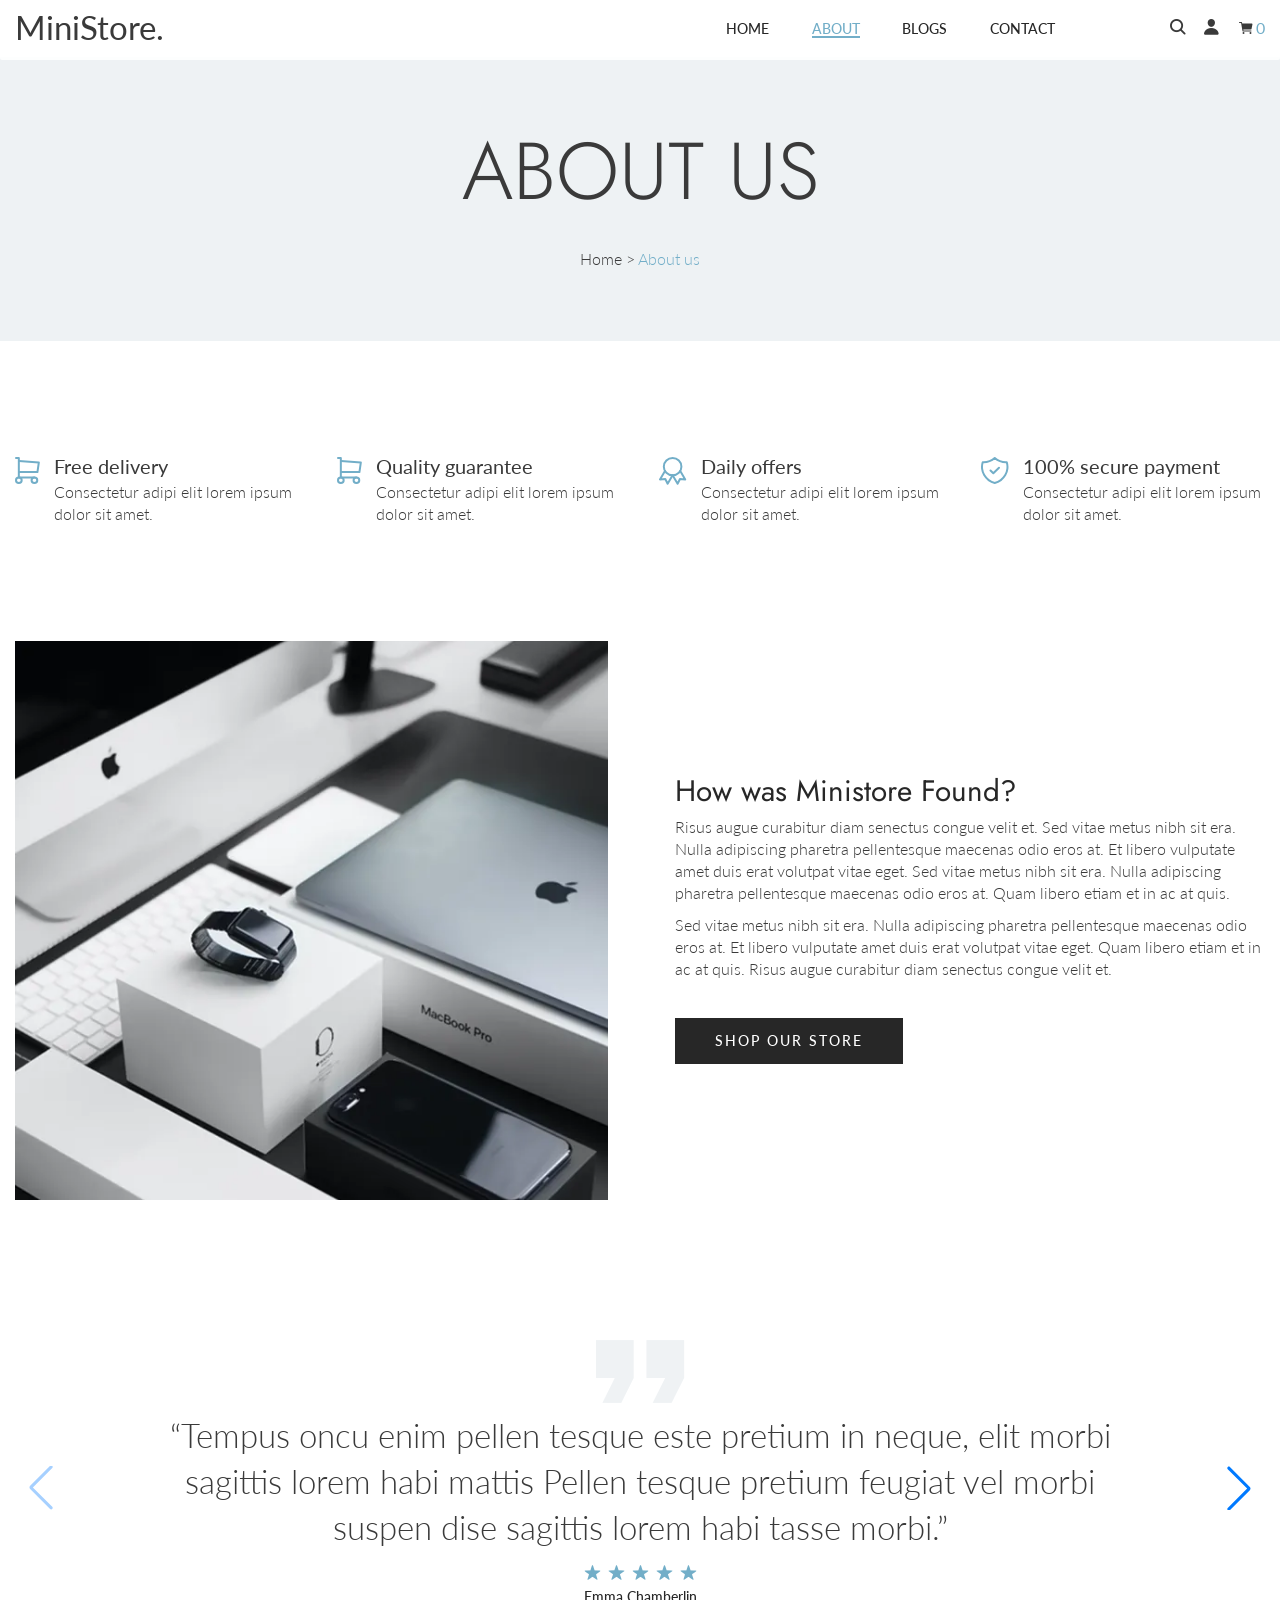
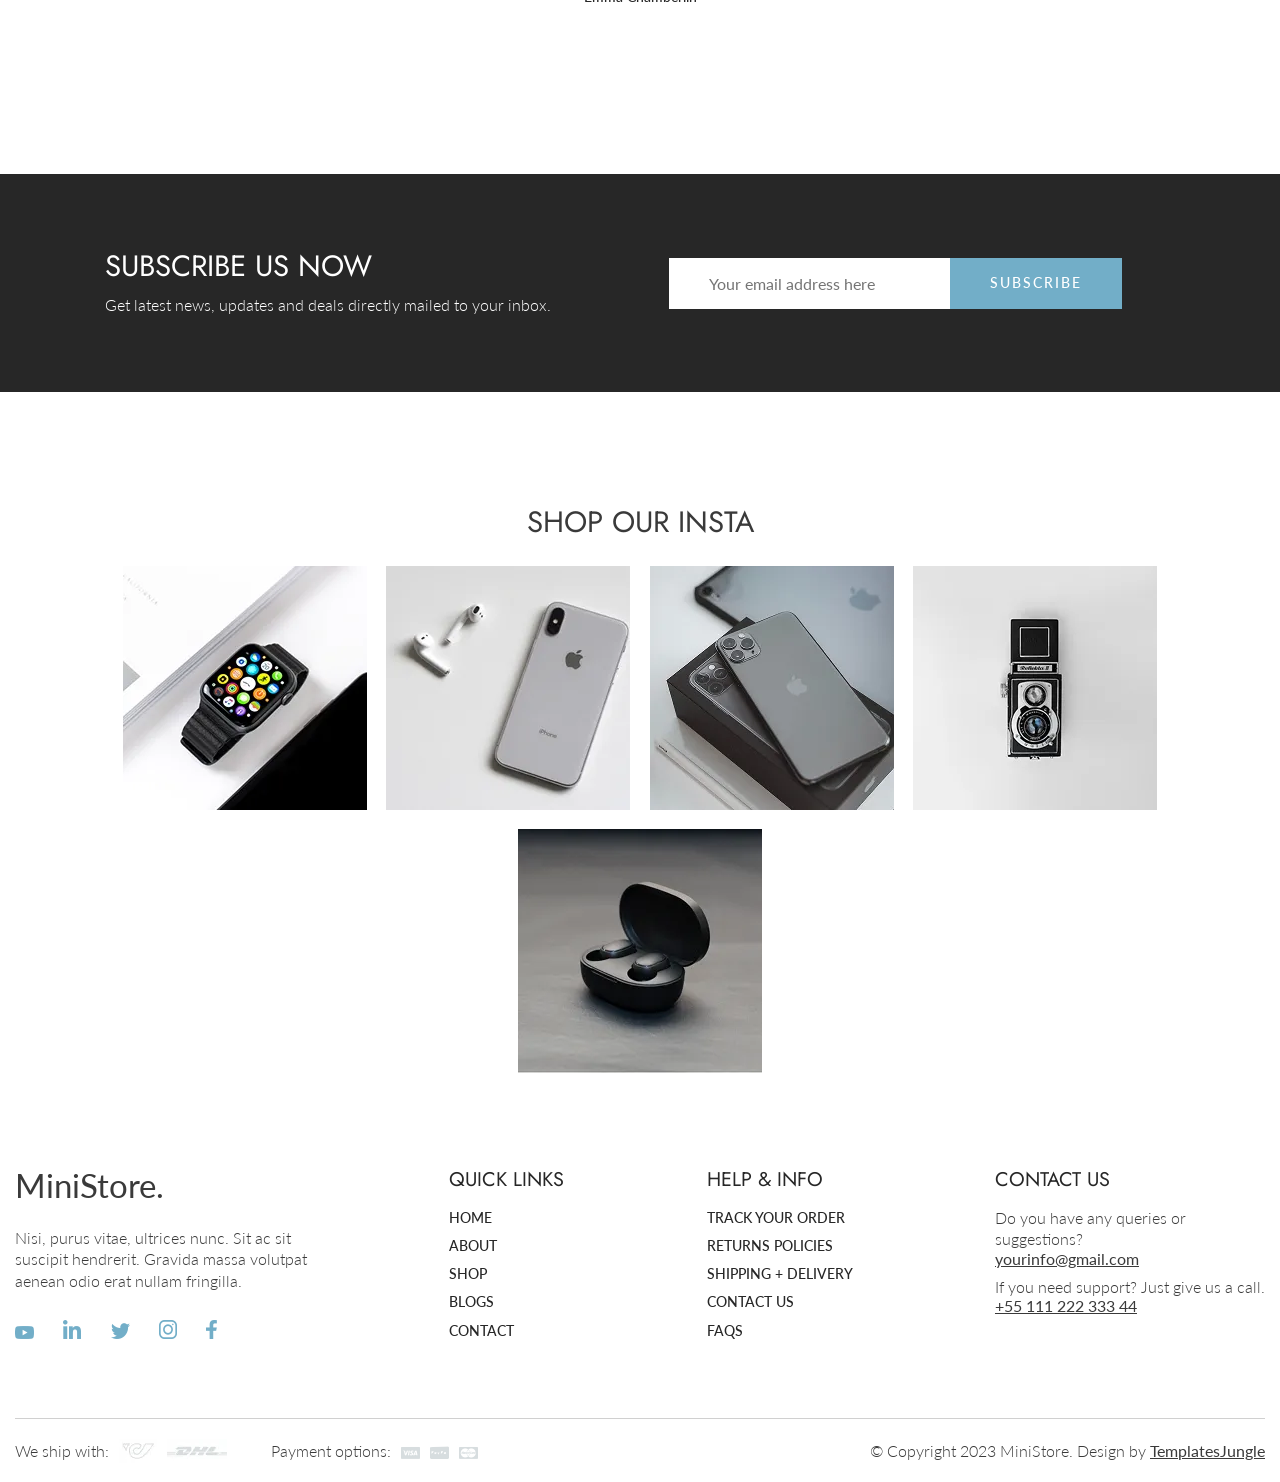
==== commit 2a552ba7: "Updates" ====
--- a/about.html
+++ b/about.html
@@ -6,23 +6,22 @@
 		<link rel="preload" href="./assets/fonts/Lato-Medium.woff2" as="font" type="font/woff2" crossorigin="anonymous">
 		<link rel="shortcut icon" href="./assets/img/favicon.ico">
 		<title>MiniStore</title>
-		<link rel="modulepreload" crossorigin href="./js/common.min.js?v=1768386645781">
-		<script type="module" crossorigin="" src="./js/main.min.js?v=1768386645781"></script>
-		<script type="module" crossorigin="" src="./js/slider.min.js?v=1768386645781"></script>
-		<script type="module" crossorigin="" src="./js/minetitle.min.js?v=1768386645781"></script>
-		<script type="module" crossorigin="" src="./js/coment.min.js?v=1768386645781"></script>
-		<link rel="stylesheet" crossorigin="" href="./css/main.min.css?v=1768386645781">
-		<link rel="stylesheet" crossorigin="" href="./css/slider.min.css?v=1768386645781">
-		<link rel="stylesheet" crossorigin="" href="./css/minetitle.min.css?v=1768386645781">
-		<link rel="stylesheet" crossorigin="" href="./css/coment.min.css?v=1768386645781">
-		<link rel="stylesheet" crossorigin="" href="./css/about.min.css?v=1768386645781">
+		<link rel="modulepreload" crossorigin href="./js/common.min.js?v=1768414325643">
+		<script type="module" crossorigin="" src="./js/main.min.js?v=1768414325643"></script>
+		<script type="module" crossorigin="" src="./js/slider.min.js?v=1768414325643"></script>
+		<script type="module" crossorigin="" src="./js/minetitle.min.js?v=1768414325643"></script>
+		<script type="module" crossorigin="" src="./js/coment.min.js?v=1768414325643"></script>
+		<link rel="stylesheet" crossorigin="" href="./css/main.min.css?v=1768414325643">
+		<link rel="stylesheet" crossorigin="" href="./css/slider.min.css?v=1768414325643">
+		<link rel="stylesheet" crossorigin="" href="./css/minetitle.min.css?v=1768414325643">
+		<link rel="stylesheet" crossorigin="" href="./css/coment.min.css?v=1768414325643">
+		<link rel="stylesheet" crossorigin="" href="./css/about.min.css?v=1768414325643">
 	</head>
 	<body>
 		<div class="wrapper">
 			<header data-fls-header="" data-fls-header-scroll="100" data-fls-header-scroll-show="1000" class="header">
 				<div class="header__container">
 					<a href="index.html" class="header__logo logo">MiniStore.</a>
-					<!-- <a  href="#" class="header__logo logo">MiniStore.</a> -->
 					<div class="header__menu menu">
 						<!-- <button type="button" data-fls-menu class="menu__icon icon-menu"><span></span></button> -->
 						<nav class="menu__body">
@@ -52,7 +51,7 @@
 						<div class="actions-header--icon-search"></div>
 						<div class="actions-header--icon-man"></div>
 						<div class="actions-header--icon-ion_cart cart">
-							<span class="cart__quantity" data-fls-addtocart="">(0)</span>
+							<span class="cart__quantity" data-fls-addtocart="">0</span>
 						</div>
 					</div>
 					<button type="button" data-fls-menu="" class="menu__icon icon-menu">
--- a/css/main.min.css
+++ b/css/main.min.css
@@ -1 +1 @@
-@import url("https://fonts.googleapis.com/css2?family=Lato:wght@300;400&display=swap");@import url("https://fonts.googleapis.com/css2?family=Jost:wght@300;400&display=swap");*{border:0;margin:0;padding:0}*,:after,:before{box-sizing:border-box}:after,:before{display:inline-block}body,html{height:100%}body{line-height:1;scrollbar-gutter:stable;-ms-text-size-adjust:100%;-moz-text-size-adjust:100%;-webkit-text-size-adjust:100%;-webkit-font-smoothing:antialiased;-moz-osx-font-smoothing:grayscale}button,input,textarea{background-color:transparent;color:inherit;font-family:inherit;font-size:inherit;line-height:inherit}input,textarea{width:100%}label{display:inline-block}button,option,select{cursor:pointer}a{color:inherit;display:inline-block;text-decoration:none}ul li{list-style:none}img{height:auto;max-width:100%;vertical-align:middle}h1,h2,h3,h4,h5,h6{font-size:inherit;font-weight:inherit}address{font-style:normal}@font-face{font-display:swap;font-family:Lato;font-style:normal;font-weight:500;src:url(../assets/fonts/Lato-Medium.woff2) format("woff2")}@font-face{font-display:swap;font-family:iconfont;src:url(../assets/fonts/iconfont.woff2?400f827f37fce37b22d7e52364cfb465) format("woff2")}[class*="--icon-"]:before{font-family:iconfont}[class*="--icon-visa"]:before{content:"\f101"}[class*="--icon-u"]:before{content:"\f102"}[class*="--icon-toch"]:before{content:"\f103"}[class*="--icon-strm"]:before{content:"\f104"}[class*="--icon-Starsss"]:before{content:"\f105"}[class*="--icon-search"]:before{content:"\f106"}[class*="--icon-s-ut"]:before{content:"\f107"}[class*="--icon-s-tv"]:before{content:"\f108"}[class*="--icon-s-in"]:before{content:"\f109"}[class*="--icon-s-fb"]:before{content:"\f10a"}[class*="--icon-quality"]:before{content:"\f10b"}[class*="--icon-qqq"]:before{content:"\f10c"}[class*="--icon-pp"]:before{content:"\f10d"}[class*="--icon-oneStar"]:before{content:"\f10e"}[class*="--icon-mimiArr"]:before{content:"\f10f"}[class*="--icon-mc"]:before{content:"\f110"}[class*="--icon-mar"]:before{content:"\f111"}[class*="--icon-man"]:before{content:"\f112"}[class*="--icon-jj"]:before{content:"\f113"}[class*="--icon-ion_cart"]:before{content:"\f114"}[class*="--icon-grm"]:before{content:"\f115"}[class*="--icon-fut"]:before{content:"\f116"}[class*="--icon-dhl"]:before{content:"\f117"}[class*="--icon-cardMini"]:before{content:"\f118"}[class*="--icon-card"]:before{content:"\f119"}[class*="--icon-ar"]:before{content:"\f11a"}body{color:#3a3a3a;font-family:lato,sans-serif;font-size:1rem;min-width:20rem}[data-fls-scrolllock] body{overflow:hidden;overscroll-behavior:none;touch-action:none}.wrapper{display:flex;flex-direction:column;min-height:100%;overflow:clip}.wrapper>main{flex:1 1 auto}.wrapper>*{min-width:0}[class*=__container]{margin:0 auto;max-width:83.125rem;padding-left:.9375rem;padding-right:.9375rem}.menu__list{align-items:center;display:flex}.menu__link{color:#272727;font-size:.875rem;font-weight:500;position:relative;text-transform:uppercase;transition:color .5s}.menu__link:after{background-color:#272727;bottom:-.09375rem;content:"";height:.125rem;left:50%;position:absolute;transition:width .5s,left .5s;width:0}.menu__link--active{color:#272727}.menu__link--active.menu__link{color:#72aec8}.menu__link--active:after{background-color:#72aec8;left:0;width:100%}.icon-menu{display:none}.header__container{align-items:center;display:flex;padding-bottom:.75rem;padding-top:.75rem}.header__container:before{background-color:hsla(0,0%,100%,.9);border-radius:.125rem;content:"";height:3.75rem;left:0;position:absolute;top:0;width:100%}.header__actions,.logo{position:relative;z-index:5}.logo{flex-grow:1}.actions-header{align-items:center;display:flex}.actions-header--icon-man,.actions-header--icon-search{cursor:pointer;transition:all .3s}.actions-header--icon-card{cursor:pointer}[data-fls-header-scroll].--header-scroll{left:0;position:sticky;right:0;top:0;z-index:50}[data-fls-header-scroll-show].--header-scroll{transition:translate .3s;translate:0 -100%}[data-fls-header-scroll-show].--header-show{translate:0 0}.footer__body{border-bottom:.0625rem solid #d0d0d0;column-gap:.9375rem;row-gap:1.875rem}.footer__body,.footer__item{display:flex;flex-wrap:wrap;justify-content:space-between}.footer__item{gap:.9375rem}.footer__copy{align-items:center;display:flex;justify-content:space-between}.footer__right p{font-weight:300}.footer__right a{font-weight:400;text-decoration:underline}.item-footer{display:flex;flex-direction:column;justify-content:start}.item-footer__text p{font-weight:300;line-height:1.38}.item-footer__text a{margin-bottom:.625rem;text-decoration:underline;transition:color .3s}.item-footer__social{align-items:center;color:#72aec8;display:flex;margin-top:1.25rem}.item-footer__title{font-family:jost,sans-serif}.item-footer__link,.item-footer__title{color:#272727;text-transform:uppercase}.item-footer__link{font-weight:500;line-height:1.48;transition:color .5s}.social{font-size:1.1875rem}.social--icon-grm,.social--icon-s-fb,.social--icon-s-in,.social--icon-s-tv,.social--icon-s-ut{transition:.3s}.left-footer,.left-footer__col{align-items:center;display:flex}.left-footer__col{column-gap:.625rem}.left-footer__text{font-weight:300}.left-footer__img--icon-mc,.left-footer__img--icon-pp,.left-footer__img--icon-visa{color:#d7dddf;font-size:1.1875rem}.input{background-color:#fff;padding:1rem 2.5rem}.button{transition:color .5s}.button--icon{width:100%}.button--min{font-size:1.0625rem}.button{background-color:#72aec8;color:#fff;font-size:.875rem;font-weight:500;letter-spacing:.125rem;padding:1rem 2.5rem;text-transform:uppercase}.button--fw{width:100%}.button--black{background-color:#272727}.cart{cursor:pointer;gap:.125rem;transition:all .3s}.cart,.subscribe__content{align-items:center;display:flex}.subscribe__content{background-color:#272727;width:100%}.subscribe__title{color:#fff;font-family:jost,sans-serif;letter-spacing:6%;line-height:1.14;margin-bottom:.625rem;text-transform:uppercase}.subscribe__text p{color:#fff;font-weight:300;letter-spacing:3%;line-height:1.38}.subscribe__form{display:flex}.sectiontitle{align-items:center;display:flex;justify-content:space-between}.sectiontitle--min{justify-content:center}.sectiontitle__title a{font-family:jost,sans-serif;text-transform:uppercase;transition:color .5s}.sectiontitle__link{font-weight:500;position:relative;transition:color .5s}.sectiontitle__link:after{background-color:#e1e1e1;bottom:-.25rem;content:"";height:.1875rem;left:0;position:absolute;transition:background-color .5s;width:100%}.insta__items{display:flex;flex-wrap:wrap;justify-content:center}.insta__item{aspect-ratio:244/244;max-height:15.25rem;max-width:15.25rem;min-height:15.25rem;min-width:15.25rem;overflow:hidden;position:relative}.insta__item:before{background-color:transparent;content:"";height:100%;pointer-events:none;position:absolute;transition:background-color .5s;width:100%;z-index:2}.insta__item img{height:100%;object-fit:cover;position:relative;transition:scale .3s;width:100%;z-index:1}.insta__hover{left:calc(50% - .9375rem);opacity:0;pointer-events:none;position:absolute;top:calc(50% - .9375rem);transition:opacity .2s .2s;z-index:2}.insta__hover img{height:2rem;width:2rem}@media (max-width:81.25em){.subscribe__container{margin-left:-.9375rem;margin-right:-.9375rem}}@media (max-width:61.99875em){.subscribe__content{flex-direction:column;gap:.9375rem}.subscribe__text p,.subscribe__title{text-align:center}}@media (max-width:56.25em){.insta__item{max-height:7.625rem;max-width:7.625rem;min-height:7.625rem;min-width:7.625rem}}@media (max-width:51.25em){.footer__copy{flex-direction:column;row-gap:.9375rem}}@media (max-width:47.99875em) and (any-hover:none){.icon-menu{cursor:default}}@media (max-width:47.99875em){.menu__body{background-color:rgba(237,241,243,.9);height:100svh;left:100%;margin-top:3.125rem;overflow:auto;padding:3.125rem .9375rem 1.875rem}.menu__body,.menu__body:before{position:fixed;top:0;transition:left .3s;width:100%;z-index:2}.menu__body:before{content:"";height:4.375rem;left:-100%}[data-fls-menu-open] .menu__body,[data-fls-menu-open] .menu__body:before{left:0}.menu__list{align-items:flex-end;flex-direction:column;row-gap:.9375rem}.menu__link{font-size:2rem}.icon-menu{display:block;height:1.125rem;position:relative;width:1.875rem;z-index:5}.icon-menu span,.icon-menu:after,.icon-menu:before{background-color:#3a3a3a;content:"";height:.125rem;position:absolute;right:0;transition:all .3s ease 0s;width:100%}.icon-menu:before{top:0}.icon-menu:after{bottom:0}.icon-menu span{top:calc(50% - .0625rem)}[data-fls-menu-open] .icon-menu span{width:0}[data-fls-menu-open] .icon-menu:before{top:calc(50% - .0625rem);transform:rotate(-45deg)}[data-fls-menu-open] .icon-menu:after{bottom:calc(50% - .0625rem);transform:rotate(45deg)}.subscribe__form{flex-direction:column;width:100%}}@media (max-width:41.25em){.footer__body{text-align:center}}@media (max-width:40.625em){.footer__body{justify-content:center}.item-footer__text-colms{align-items:flex-end;display:flex;gap:.9375rem}}@media (max-width:29.99875em){.footer__container{margin:0 -.9375rem}}@media (max-width:26.25em){.footer__right{text-align:center}.item-footer__text-colms{display:block}.left-footer{column-gap:.625rem;flex-direction:column}}@media (width <= 20em){.header__container,.menu__list{gap:.9375rem}.logo{font-size:1.5rem}.actions-header{column-gap:.75rem}.footer__body{padding-bottom:1.25rem}.footer__copy{padding-bottom:.625rem;padding-top:.625rem}.footer__right a,.footer__right p{font-size:.75rem}.item-footer{gap:.375rem}.item-footer__text p{font-size:.5rem}.item-footer__social{gap:.9375rem}.item-footer__title{font-size:1rem;margin-bottom:.5rem}.item-footer__link{font-size:.625rem}.left-footer{column-gap:.9375rem}.left-footer__text{font-size:.75rem}.subscribe{margin-bottom:1.875rem}.subscribe__content{column-gap:.3125rem;padding-bottom:.3125rem;padding-left:.3125rem;padding-right:.3125rem;padding-top:.3125rem}.subscribe__title{font-size:1.125rem}.subscribe__text p{font-size:.875rem}.sectiontitle{padding-bottom:.9375rem}.sectiontitle__title a{font-size:1.125rem}.sectiontitle__link{font-size:.75rem}.insta{margin-bottom:1.875rem}.insta__items{gap:.3125rem}}@media (width > 20em) and (width <= 83.125em){.menu__list{gap:clamp(.9375rem,.36324257425625rem + 2.8712871287vw,2.75rem)}.header__container{gap:clamp(.9375rem,-1.14170792079375rem + 10.396039604vw,7.5rem)}.logo{font-size:clamp(1.5rem,1.32178217821875rem + .8910891089vw,2.0625rem)}.actions-header{column-gap:clamp(.75rem,.6113861386125rem + .6930693069vw,1.1875rem)}.footer__body{padding-bottom:clamp(1.25rem,.06188118811875rem + 5.9405940594vw,5rem)}.footer__copy{padding-bottom:clamp(.625rem,.42698019801875rem + .9900990099vw,1.25rem);padding-top:clamp(.625rem,.42698019801875rem + .9900990099vw,1.25rem)}.footer__right a,.footer__right p{font-size:clamp(.75rem,.67079207920625rem + .396039604vw,1rem)}.item-footer{gap:clamp(.375rem,.33539603960625rem + .198019802vw,.5rem)}.item-footer__text p{font-size:clamp(.5rem,.34158415841875rem + .7920792079vw,1rem)}.item-footer__social{gap:clamp(.9375rem,.64047029703125rem + 1.4851485149vw,1.875rem)}.item-footer__title{font-size:clamp(1rem,.92079207920625rem + .396039604vw,1.25rem);margin-bottom:clamp(.5rem,.46039603960625rem + .198019802vw,.625rem)}.item-footer__link{font-size:clamp(.625rem,.54579207920625rem + .396039604vw,.875rem)}.left-footer{column-gap:clamp(.9375rem,.3236386138625rem + 3.0693069307vw,2.875rem)}.left-footer__text{font-size:clamp(.75rem,.67079207920625rem + .396039604vw,1rem)}.subscribe{margin-bottom:clamp(1.875rem,.09282178218125rem + 8.9108910891vw,7.5rem)}.subscribe__content{column-gap:clamp(.3125rem,-2.0439356435625rem + 11.7821782178vw,7.75rem);padding-bottom:clamp(.3125rem,-1.17264851485rem + 7.4257425743vw,5rem);padding-left:clamp(.3125rem,-1.76670792079375rem + 10.396039604vw,6.875rem);padding-right:clamp(.3125rem,-1.76670792079375rem + 10.396039604vw,6.875rem);padding-top:clamp(.3125rem,-1.17264851485rem + 7.4257425743vw,5rem)}.subscribe__title{font-size:clamp(1.125rem,.887376237625rem + 1.1881188119vw,1.875rem)}.subscribe__text p{font-size:clamp(.875rem,.83539603960625rem + .198019802vw,1rem)}.sectiontitle{padding-bottom:clamp(.9375rem,.64047029703125rem + 1.4851485149vw,1.875rem)}.sectiontitle__title a{font-size:clamp(1.125rem,.887376237625rem + 1.1881188119vw,1.875rem)}.sectiontitle__link{font-size:clamp(.75rem,.71039603960625rem + .198019802vw,.875rem)}.insta{margin-bottom:clamp(1.875rem,.4888613861375rem + 6.9306930693vw,6.25rem)}.insta__items{gap:clamp(.3125rem,.01547029703125rem + 1.4851485149vw,1.25rem)}}@media (width > 83.125em){.menu__list{gap:2.75rem}.header__container{gap:7.5rem}.logo{font-size:2.0625rem}.actions-header{column-gap:1.1875rem}.footer__body{padding-bottom:5rem}.footer__copy{padding-bottom:1.25rem;padding-top:1.25rem}.footer__right a,.footer__right p{font-size:1rem}.item-footer{gap:.5rem}.item-footer__text p{font-size:1rem}.item-footer__social{gap:1.875rem}.item-footer__title{font-size:1.25rem;margin-bottom:.625rem}.item-footer__link{font-size:.875rem}.left-footer{column-gap:2.875rem}.left-footer__text{font-size:1rem}.subscribe{margin-bottom:7.5rem}.subscribe__content{column-gap:7.75rem;padding-bottom:5rem;padding-left:6.875rem;padding-right:6.875rem;padding-top:5rem}.subscribe__title{font-size:1.875rem}.subscribe__text p{font-size:1rem}.sectiontitle{padding-bottom:1.875rem}.sectiontitle__title a{font-size:1.875rem}.sectiontitle__link{font-size:.875rem}.insta{margin-bottom:6.25rem}.insta__items{gap:1.25rem}}@media (any-hover:hover){.menu__link:hover{color:#72aec8}.menu__link:hover:after{background-color:#72aec8;left:0;width:100%}.actions-header--icon-man:hover,.actions-header--icon-search:hover{color:#72aec8;scale:1.2}.item-footer__link:hover,.item-footer__text a:hover{color:#72aec8}.social--icon-grm:hover,.social--icon-s-fb:hover,.social--icon-s-in:hover,.social--icon-s-tv:hover,.social--icon-s-ut:hover{scale:1.3}.button:hover{color:#3a3a3a}.button--black:hover,.cart:hover{color:#72aec8}.cart:hover{scale:1.2}.sectiontitle__title a:hover{color:#72aec8}.sectiontitle__link:hover{color:#72aec8;transition:background-color .5s}.sectiontitle__link:hover:after{background-color:#72aec8}.insta__item:hover:before{background-color:rgba(0,0,0,.5)}.insta__item:hover .insta__hover{opacity:1}.insta__item img:hover{scale:1.1}}+@import url("https://fonts.googleapis.com/css2?family=Lato:wght@300;400&display=swap");@import url("https://fonts.googleapis.com/css2?family=Jost:wght@300;400&display=swap");*{border:0;margin:0;padding:0}*,:after,:before{box-sizing:border-box}:after,:before{display:inline-block}body,html{height:100%}body{line-height:1;scrollbar-gutter:stable;-ms-text-size-adjust:100%;-moz-text-size-adjust:100%;-webkit-text-size-adjust:100%;-webkit-font-smoothing:antialiased;-moz-osx-font-smoothing:grayscale}button,input,textarea{background-color:transparent;color:inherit;font-family:inherit;font-size:inherit;line-height:inherit}input,textarea{width:100%}label{display:inline-block}button,option,select{cursor:pointer}a{color:inherit;display:inline-block;text-decoration:none}ul li{list-style:none}img{height:auto;max-width:100%;vertical-align:middle}h1,h2,h3,h4,h5,h6{font-size:inherit;font-weight:inherit}address{font-style:normal}@font-face{font-display:swap;font-family:Lato;font-style:normal;font-weight:500;src:url(../assets/fonts/Lato-Medium.woff2) format("woff2")}@font-face{font-display:swap;font-family:iconfont;src:url(../assets/fonts/iconfont.woff2?87d9d01c8aac0ddeffaf14510cc9bbfe) format("woff2")}[class*="--icon-"]:before{font-family:iconfont}[class*="--icon-visa"]:before{content:"\f101"}[class*="--icon-u"]:before{content:"\f102"}[class*="--icon-toch"]:before{content:"\f103"}[class*="--icon-strm"]:before{content:"\f104"}[class*="--icon-Starsss"]:before{content:"\f105"}[class*="--icon-search"]:before{content:"\f106"}[class*="--icon-s-ut"]:before{content:"\f107"}[class*="--icon-s-tv"]:before{content:"\f108"}[class*="--icon-s-in"]:before{content:"\f109"}[class*="--icon-s-fb"]:before{content:"\f10a"}[class*="--icon-quality"]:before{content:"\f10b"}[class*="--icon-qqq"]:before{content:"\f10c"}[class*="--icon-pp"]:before{content:"\f10d"}[class*="--icon-oneStar"]:before{content:"\f10e"}[class*="--icon-mimiArr"]:before{content:"\f10f"}[class*="--icon-mc"]:before{content:"\f110"}[class*="--icon-mar"]:before{content:"\f111"}[class*="--icon-man"]:before{content:"\f112"}[class*="--icon-jj"]:before{content:"\f113"}[class*="--icon-ion_cart"]:before{content:"\f114"}[class*="--icon-grm"]:before{content:"\f115"}[class*="--icon-fut"]:before{content:"\f116"}[class*="--icon-dhl"]:before{content:"\f117"}[class*="--icon-cardMini"]:before{content:"\f118"}[class*="--icon-card"]:before{content:"\f119"}[class*="--icon-ar"]:before{content:"\f11a"}body{color:#3a3a3a;font-family:lato,sans-serif;font-size:1rem;min-width:20rem}body .--form-error{color:#72aec8}[data-fls-scrolllock] body{overflow:hidden;overscroll-behavior:none;touch-action:none}.wrapper{display:flex;flex-direction:column;min-height:100%;overflow:clip}.wrapper>main{flex:1 1 auto}.wrapper>*{min-width:0}[class*=__container]{margin:0 auto;max-width:83.125rem;padding-left:.9375rem;padding-right:.9375rem}.menu__list{align-items:center;display:flex}.menu__link{color:#272727;font-size:.875rem;font-weight:500;position:relative;text-transform:uppercase;transition:color .5s}.menu__link:after{background-color:#272727;bottom:-.09375rem;content:"";height:.125rem;left:50%;position:absolute;transition:width .5s,left .5s;width:0}.menu__link--active{color:#272727}.menu__link--active.menu__link{color:#72aec8}.menu__link--active:after{background-color:#72aec8;left:0;width:100%}.icon-menu{display:none}.header__container{align-items:center;display:flex;padding-bottom:.75rem;padding-top:.75rem}.header__container:before{background-color:hsla(0,0%,100%,.9);border-radius:.125rem;content:"";height:3.75rem;left:0;position:absolute;top:0;width:100%}.header__actions,.logo{position:relative;z-index:5}.logo{flex-grow:1}.actions-header{align-items:center;display:flex}.actions-header--icon-man,.actions-header--icon-search{cursor:pointer;transition:all .3s}[data-fls-header-scroll].--header-scroll{left:0;position:sticky;right:0;top:0;z-index:50}[data-fls-header-scroll-show].--header-scroll{transition:translate .3s;translate:0 -100%}[data-fls-header-scroll-show].--header-show{translate:0 0}.footer__body{border-bottom:.0625rem solid #d0d0d0;column-gap:.9375rem;row-gap:1.875rem}.footer__body,.footer__item{display:flex;flex-wrap:wrap;justify-content:space-between}.footer__item{gap:.9375rem}.footer__copy{align-items:center;display:flex;justify-content:space-between}.footer__right p{font-weight:300}.footer__right a{font-weight:400;text-decoration:underline}.item-footer{display:flex;flex-direction:column;justify-content:start}.item-footer__text p{font-weight:300;line-height:1.38}.item-footer__text a{margin-bottom:.625rem;text-decoration:underline;transition:color .3s}.item-footer__social{align-items:center;color:#72aec8;display:flex;margin-top:1.25rem}.item-footer__title{font-family:jost,sans-serif}.item-footer__link,.item-footer__title{color:#272727;text-transform:uppercase}.item-footer__link{font-weight:500;line-height:1.48;transition:color .5s}.social{font-size:1.1875rem}.social--icon-grm,.social--icon-s-fb,.social--icon-s-in,.social--icon-s-tv,.social--icon-s-ut{transition:.3s}.left-footer,.left-footer__col{align-items:center;display:flex}.left-footer__col{column-gap:.625rem}.left-footer__text{font-weight:300}.left-footer__img--icon-mc,.left-footer__img--icon-pp,.left-footer__img--icon-visa{color:#d7dddf;font-size:1.1875rem}.input{background-color:#fff;padding:1rem 2.5rem}.button{transition:color .5s}.button--icon{width:100%}.button--min{font-size:1.0625rem}.button{background-color:#72aec8;color:#fff;font-size:.875rem;font-weight:500;letter-spacing:.125rem;padding:1rem 2.5rem;text-transform:uppercase}.button--fw{width:100%}.button--black{background-color:#272727}.cart{align-items:center;cursor:pointer;display:flex;gap:.125rem;transition:all .3s}.cart__quantity{color:#72aec8}.subscribe__content{align-items:center;background-color:#272727;display:flex;width:100%}.subscribe__title{color:#fff;font-family:jost,sans-serif;letter-spacing:6%;line-height:1.14;margin-bottom:.625rem;text-transform:uppercase}.subscribe__text p{color:#fff;font-weight:300;letter-spacing:3%;line-height:1.38}.subscribe__form{display:flex}.sectiontitle{align-items:center;display:flex;justify-content:space-between}.sectiontitle--min{justify-content:center}.sectiontitle__title a{font-family:jost,sans-serif;text-transform:uppercase;transition:color .5s}.sectiontitle__link{font-weight:500;position:relative;transition:color .5s}.sectiontitle__link:after{background-color:#e1e1e1;bottom:-.25rem;content:"";height:.1875rem;left:0;position:absolute;transition:background-color .5s;width:100%}.insta__items{display:flex;flex-wrap:wrap;justify-content:center}.insta__item{aspect-ratio:244/244;max-height:15.25rem;max-width:15.25rem;min-height:15.25rem;min-width:15.25rem;overflow:hidden;position:relative}.insta__item:before{background-color:transparent;content:"";height:100%;pointer-events:none;position:absolute;transition:background-color .5s;width:100%;z-index:2}.insta__item img{height:100%;object-fit:cover;position:relative;transition:scale .3s;width:100%;z-index:1}.insta__hover{left:calc(50% - .9375rem);opacity:0;pointer-events:none;position:absolute;top:calc(50% - .9375rem);transition:opacity .2s .2s;z-index:2}.insta__hover img{height:2rem;width:2rem}@media (max-width:81.25em){.subscribe__container{margin-left:-.9375rem;margin-right:-.9375rem}}@media (max-width:61.99875em){.subscribe__content{flex-direction:column;gap:.9375rem}.subscribe__text p,.subscribe__title{text-align:center}}@media (max-width:56.25em){.insta__item{max-height:7.625rem;max-width:7.625rem;min-height:7.625rem;min-width:7.625rem}}@media (max-width:51.25em){.footer__copy{flex-direction:column;row-gap:.9375rem}}@media (max-width:47.99875em) and (any-hover:none){.icon-menu{cursor:default}}@media (max-width:47.99875em){.menu__body{background-color:rgba(237,241,243,.9);height:100svh;left:100%;margin-top:3.125rem;overflow:auto;padding:3.125rem .9375rem 1.875rem}.menu__body,.menu__body:before{position:fixed;top:0;transition:left .3s;width:100%;z-index:2}.menu__body:before{content:"";height:4.375rem;left:-100%}[data-fls-menu-open] .menu__body,[data-fls-menu-open] .menu__body:before{left:0}.menu__list{align-items:flex-end;flex-direction:column;row-gap:.9375rem}.menu__link{font-size:2rem}.icon-menu{display:block;height:1.125rem;position:relative;width:1.875rem;z-index:5}.icon-menu span,.icon-menu:after,.icon-menu:before{background-color:#3a3a3a;content:"";height:.125rem;position:absolute;right:0;transition:all .3s ease 0s;width:100%}.icon-menu:before{top:0}.icon-menu:after{bottom:0}.icon-menu span{top:calc(50% - .0625rem)}[data-fls-menu-open] .icon-menu span{width:0}[data-fls-menu-open] .icon-menu:before{top:calc(50% - .0625rem);transform:rotate(-45deg)}[data-fls-menu-open] .icon-menu:after{bottom:calc(50% - .0625rem);transform:rotate(45deg)}.subscribe__form{flex-direction:column;width:100%}}@media (max-width:41.25em){.footer__body{text-align:center}}@media (max-width:40.625em){.footer__body{justify-content:center}.item-footer__text-colms{align-items:flex-end;display:flex;gap:.9375rem}}@media (max-width:29.99875em){.footer__container{margin:0 -.9375rem}}@media (max-width:26.25em){.footer__right{text-align:center}.item-footer__text-colms{display:block}.left-footer{column-gap:.625rem;flex-direction:column}}@media (width <= 20em){.header__container,.menu__list{gap:.9375rem}.logo{font-size:1.5rem}.actions-header{column-gap:.75rem}.footer__body{padding-bottom:1.25rem}.footer__copy{padding-bottom:.625rem;padding-top:.625rem}.footer__right a,.footer__right p{font-size:.75rem}.item-footer{gap:.375rem}.item-footer__text p{font-size:.5rem}.item-footer__social{gap:.9375rem}.item-footer__title{font-size:1rem;margin-bottom:.5rem}.item-footer__link{font-size:.625rem}.left-footer{column-gap:.9375rem}.left-footer__text{font-size:.75rem}.subscribe{margin-bottom:1.875rem}.subscribe__content{column-gap:.3125rem;padding-bottom:.3125rem;padding-left:.3125rem;padding-right:.3125rem;padding-top:.3125rem}.subscribe__title{font-size:1.125rem}.subscribe__text p{font-size:.875rem}.sectiontitle{padding-bottom:.9375rem}.sectiontitle__title a{font-size:1.125rem}.sectiontitle__link{font-size:.75rem}.insta{margin-bottom:1.875rem}.insta__items{gap:.3125rem}}@media (width > 20em) and (width <= 83.125em){.menu__list{gap:clamp(.9375rem,.36324257425625rem + 2.8712871287vw,2.75rem)}.header__container{gap:clamp(.9375rem,-1.14170792079375rem + 10.396039604vw,7.5rem)}.logo{font-size:clamp(1.5rem,1.32178217821875rem + .8910891089vw,2.0625rem)}.actions-header{column-gap:clamp(.75rem,.6113861386125rem + .6930693069vw,1.1875rem)}.footer__body{padding-bottom:clamp(1.25rem,.06188118811875rem + 5.9405940594vw,5rem)}.footer__copy{padding-bottom:clamp(.625rem,.42698019801875rem + .9900990099vw,1.25rem);padding-top:clamp(.625rem,.42698019801875rem + .9900990099vw,1.25rem)}.footer__right a,.footer__right p{font-size:clamp(.75rem,.67079207920625rem + .396039604vw,1rem)}.item-footer{gap:clamp(.375rem,.33539603960625rem + .198019802vw,.5rem)}.item-footer__text p{font-size:clamp(.5rem,.34158415841875rem + .7920792079vw,1rem)}.item-footer__social{gap:clamp(.9375rem,.64047029703125rem + 1.4851485149vw,1.875rem)}.item-footer__title{font-size:clamp(1rem,.92079207920625rem + .396039604vw,1.25rem);margin-bottom:clamp(.5rem,.46039603960625rem + .198019802vw,.625rem)}.item-footer__link{font-size:clamp(.625rem,.54579207920625rem + .396039604vw,.875rem)}.left-footer{column-gap:clamp(.9375rem,.3236386138625rem + 3.0693069307vw,2.875rem)}.left-footer__text{font-size:clamp(.75rem,.67079207920625rem + .396039604vw,1rem)}.subscribe{margin-bottom:clamp(1.875rem,.09282178218125rem + 8.9108910891vw,7.5rem)}.subscribe__content{column-gap:clamp(.3125rem,-2.0439356435625rem + 11.7821782178vw,7.75rem);padding-bottom:clamp(.3125rem,-1.17264851485rem + 7.4257425743vw,5rem);padding-left:clamp(.3125rem,-1.76670792079375rem + 10.396039604vw,6.875rem);padding-right:clamp(.3125rem,-1.76670792079375rem + 10.396039604vw,6.875rem);padding-top:clamp(.3125rem,-1.17264851485rem + 7.4257425743vw,5rem)}.subscribe__title{font-size:clamp(1.125rem,.887376237625rem + 1.1881188119vw,1.875rem)}.subscribe__text p{font-size:clamp(.875rem,.83539603960625rem + .198019802vw,1rem)}.sectiontitle{padding-bottom:clamp(.9375rem,.64047029703125rem + 1.4851485149vw,1.875rem)}.sectiontitle__title a{font-size:clamp(1.125rem,.887376237625rem + 1.1881188119vw,1.875rem)}.sectiontitle__link{font-size:clamp(.75rem,.71039603960625rem + .198019802vw,.875rem)}.insta{margin-bottom:clamp(1.875rem,.4888613861375rem + 6.9306930693vw,6.25rem)}.insta__items{gap:clamp(.3125rem,.01547029703125rem + 1.4851485149vw,1.25rem)}}@media (width > 83.125em){.menu__list{gap:2.75rem}.header__container{gap:7.5rem}.logo{font-size:2.0625rem}.actions-header{column-gap:1.1875rem}.footer__body{padding-bottom:5rem}.footer__copy{padding-bottom:1.25rem;padding-top:1.25rem}.footer__right a,.footer__right p{font-size:1rem}.item-footer{gap:.5rem}.item-footer__text p{font-size:1rem}.item-footer__social{gap:1.875rem}.item-footer__title{font-size:1.25rem;margin-bottom:.625rem}.item-footer__link{font-size:.875rem}.left-footer{column-gap:2.875rem}.left-footer__text{font-size:1rem}.subscribe{margin-bottom:7.5rem}.subscribe__content{column-gap:7.75rem;padding-bottom:5rem;padding-left:6.875rem;padding-right:6.875rem;padding-top:5rem}.subscribe__title{font-size:1.875rem}.subscribe__text p{font-size:1rem}.sectiontitle{padding-bottom:1.875rem}.sectiontitle__title a{font-size:1.875rem}.sectiontitle__link{font-size:.875rem}.insta{margin-bottom:6.25rem}.insta__items{gap:1.25rem}}@media (any-hover:hover){.menu__link:hover{color:#72aec8}.menu__link:hover:after{background-color:#72aec8;left:0;width:100%}.actions-header--icon-man:hover,.actions-header--icon-search:hover{color:#72aec8;scale:1.2}.item-footer__link:hover,.item-footer__text a:hover{color:#72aec8}.social--icon-grm:hover,.social--icon-s-fb:hover,.social--icon-s-in:hover,.social--icon-s-tv:hover,.social--icon-s-ut:hover{scale:1.3}.button:hover{color:#3a3a3a}.button--black:hover,.cart:hover{color:#72aec8}.cart:hover{scale:1.2}.sectiontitle__title a:hover{color:#72aec8}.sectiontitle__link:hover{color:#72aec8;transition:background-color .5s}.sectiontitle__link:hover:after{background-color:#72aec8}.insta__item:hover:before{background-color:rgba(0,0,0,.5)}.insta__item:hover .insta__hover{opacity:1}.insta__item img:hover{scale:1.1}}
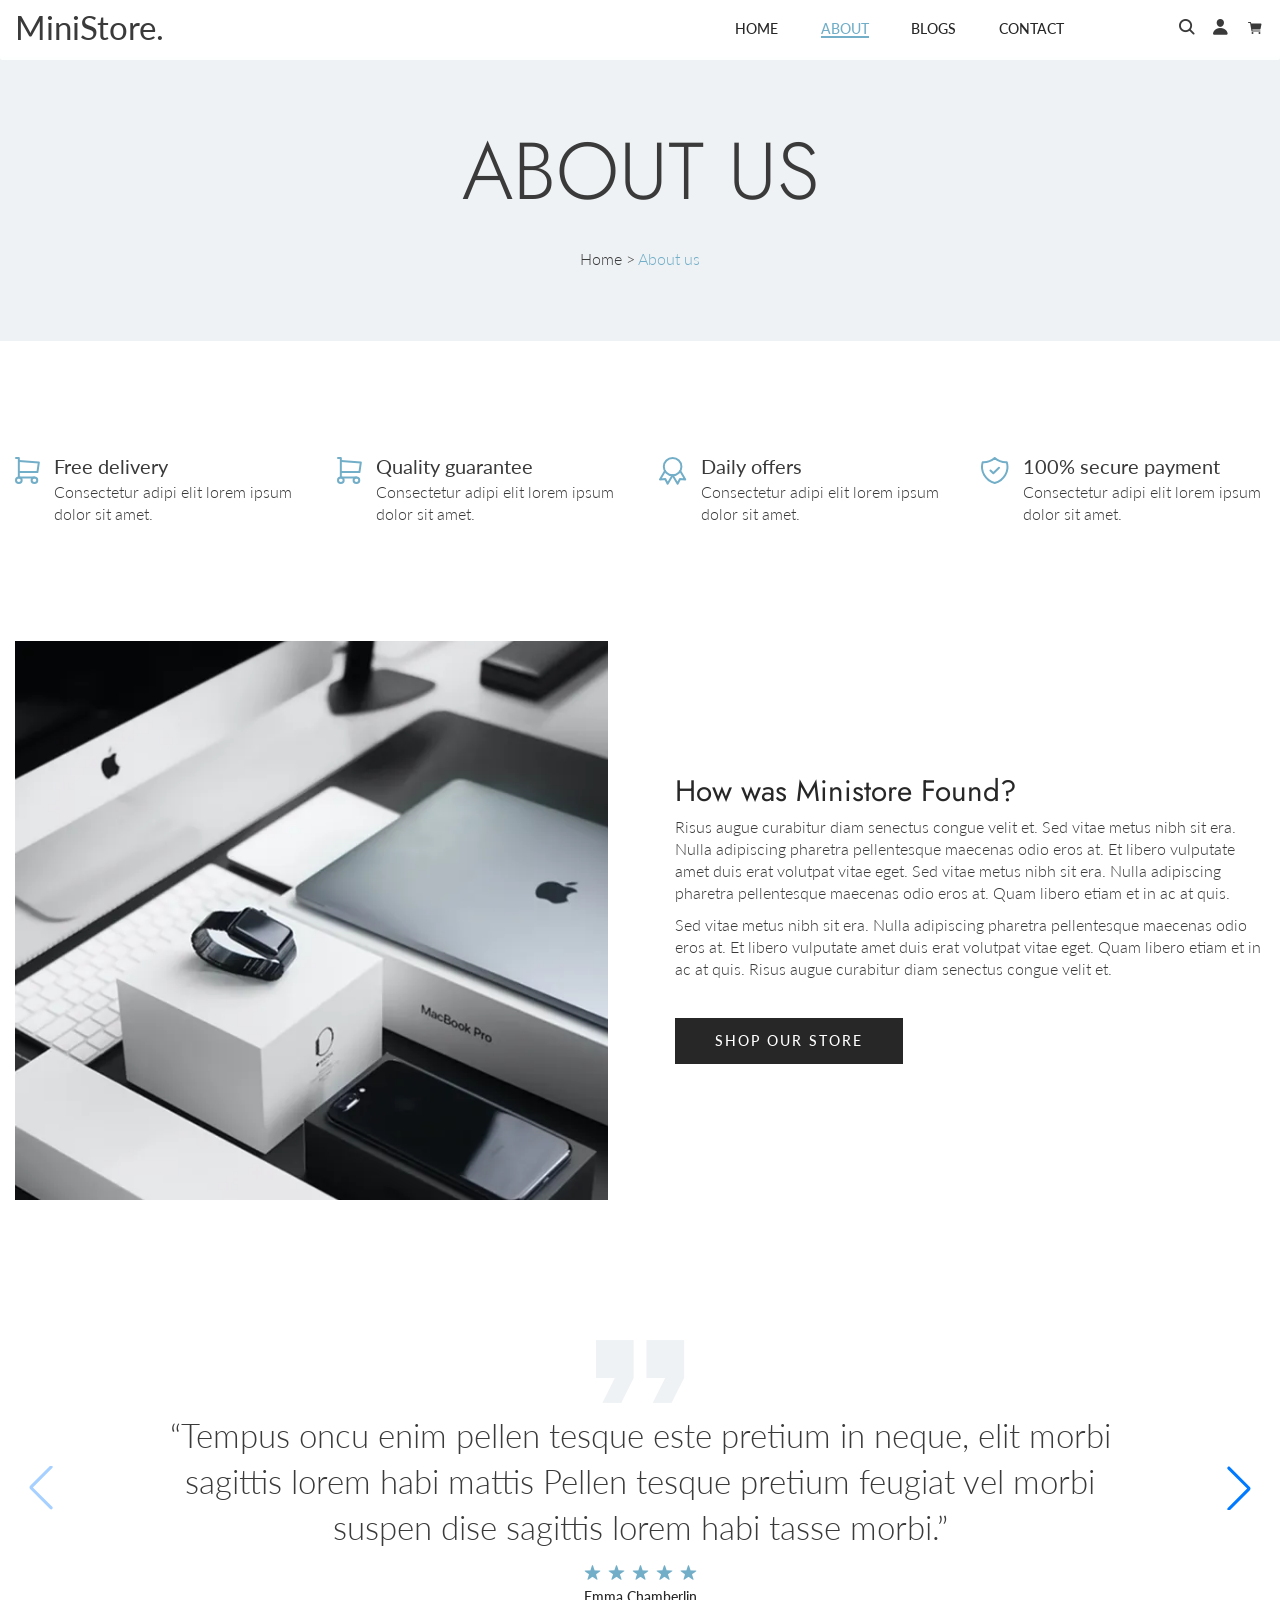
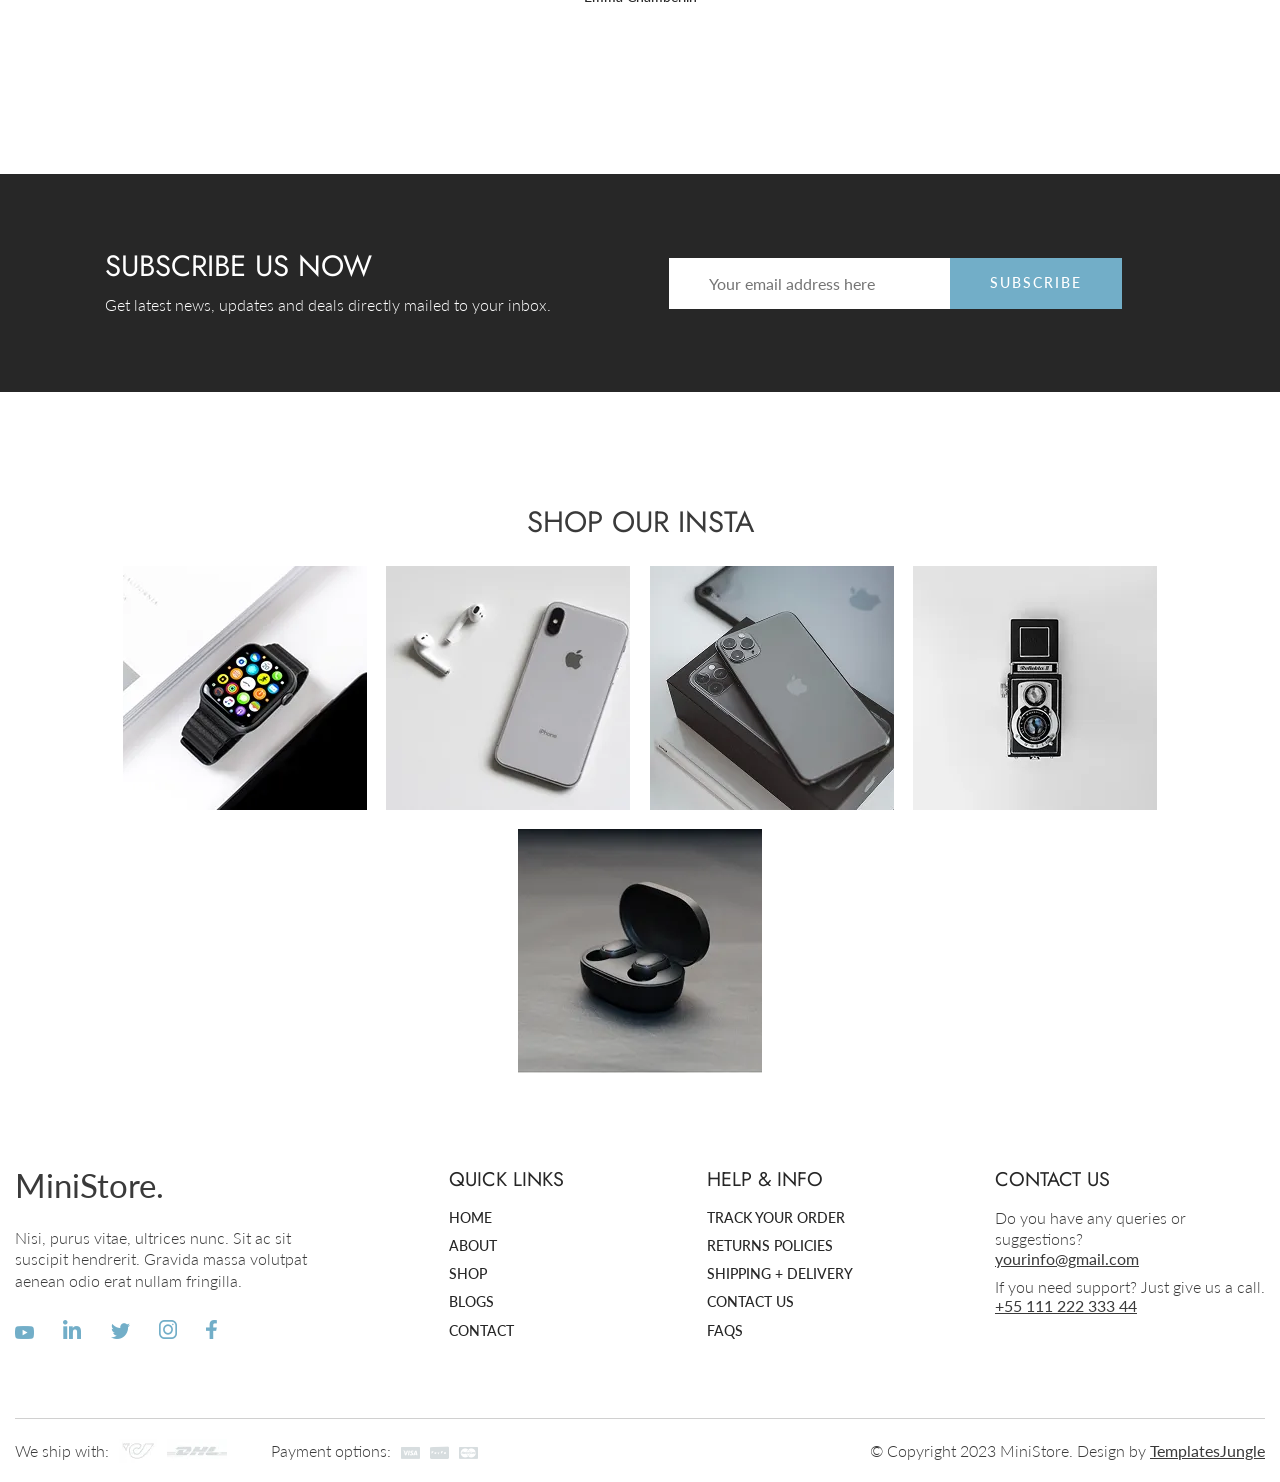
==== commit 151c29a0: "Updates" ====
--- a/about.html
+++ b/about.html
@@ -6,16 +6,18 @@
 		<link rel="preload" href="./assets/fonts/Lato-Medium.woff2" as="font" type="font/woff2" crossorigin="anonymous">
 		<link rel="shortcut icon" href="./assets/img/favicon.ico">
 		<title>MiniStore</title>
-		<link rel="modulepreload" crossorigin href="./js/common.min.js?v=1768414325643">
-		<script type="module" crossorigin="" src="./js/main.min.js?v=1768414325643"></script>
-		<script type="module" crossorigin="" src="./js/slider.min.js?v=1768414325643"></script>
-		<script type="module" crossorigin="" src="./js/minetitle.min.js?v=1768414325643"></script>
-		<script type="module" crossorigin="" src="./js/coment.min.js?v=1768414325643"></script>
-		<link rel="stylesheet" crossorigin="" href="./css/main.min.css?v=1768414325643">
-		<link rel="stylesheet" crossorigin="" href="./css/slider.min.css?v=1768414325643">
-		<link rel="stylesheet" crossorigin="" href="./css/minetitle.min.css?v=1768414325643">
-		<link rel="stylesheet" crossorigin="" href="./css/coment.min.css?v=1768414325643">
-		<link rel="stylesheet" crossorigin="" href="./css/about.min.css?v=1768414325643">
+		<link rel="modulepreload" crossorigin href="./js/common.min.js?v=1768562181342">
+		<script type="module" crossorigin="" src="./js/main.min.js?v=1768562181342"></script>
+		<script type="module" crossorigin="" src="./js/slider.min.js?v=1768562181342"></script>
+		<script type="module" crossorigin="" src="./js/insta.min.js?v=1768562181342"></script>
+		<script type="module" crossorigin="" src="./js/minetitle.min.js?v=1768562181342"></script>
+		<script type="module" crossorigin="" src="./js/coment.min.js?v=1768562181342"></script>
+		<link rel="stylesheet" crossorigin="" href="./css/main.min.css?v=1768562181342">
+		<link rel="stylesheet" crossorigin="" href="./css/slider.min.css?v=1768562181342">
+		<link rel="stylesheet" crossorigin="" href="./css/insta.min.css?v=1768562181342">
+		<link rel="stylesheet" crossorigin="" href="./css/minetitle.min.css?v=1768562181342">
+		<link rel="stylesheet" crossorigin="" href="./css/coment.min.css?v=1768562181342">
+		<link rel="stylesheet" crossorigin="" href="./css/about.min.css?v=1768562181342">
 	</head>
 	<body>
 		<div class="wrapper">
@@ -50,9 +52,9 @@
 					<div class="header__actions actions-header">
 						<div class="actions-header--icon-search"></div>
 						<div class="actions-header--icon-man"></div>
-						<div class="actions-header--icon-ion_cart cart">
-							<span class="cart__quantity" data-fls-addtocart="">0</span>
-						</div>
+						<a href="pagecart.html" class="actions-header--icon-ion_cart cart">
+							<span class="cart__quantity" data-fls-addtocart=""></span>
+						</a>
 					</div>
 					<button type="button" data-fls-menu="" class="menu__icon icon-menu">
 						<span></span>
@@ -121,7 +123,7 @@
 									Sed vitae metus nibh sit era. Nulla adipiscing pharetra pellentesque maecenas odio eros at. Et libero vulputate amet duis erat volutpat vitae eget. Quam libero etiam et in ac at quis. Risus augue curabitur diam senectus congue velit et.
 								</p>
 							</div>
-							<a href="#" class="about__button button button--black">Shop Our store</a>
+							<a href="shop.html" class="about__button button button--black">Shop Our store</a>
 						</div>
 					</section>
 					<section data-fls-slider="" data-fls-coment="" class="coment">
--- a/css/main.min.css
+++ b/css/main.min.css
@@ -1 +1 @@
-@import url("https://fonts.googleapis.com/css2?family=Lato:wght@300;400&display=swap");@import url("https://fonts.googleapis.com/css2?family=Jost:wght@300;400&display=swap");*{border:0;margin:0;padding:0}*,:after,:before{box-sizing:border-box}:after,:before{display:inline-block}body,html{height:100%}body{line-height:1;scrollbar-gutter:stable;-ms-text-size-adjust:100%;-moz-text-size-adjust:100%;-webkit-text-size-adjust:100%;-webkit-font-smoothing:antialiased;-moz-osx-font-smoothing:grayscale}button,input,textarea{background-color:transparent;color:inherit;font-family:inherit;font-size:inherit;line-height:inherit}input,textarea{width:100%}label{display:inline-block}button,option,select{cursor:pointer}a{color:inherit;display:inline-block;text-decoration:none}ul li{list-style:none}img{height:auto;max-width:100%;vertical-align:middle}h1,h2,h3,h4,h5,h6{font-size:inherit;font-weight:inherit}address{font-style:normal}@font-face{font-display:swap;font-family:Lato;font-style:normal;font-weight:500;src:url(../assets/fonts/Lato-Medium.woff2) format("woff2")}@font-face{font-display:swap;font-family:iconfont;src:url(../assets/fonts/iconfont.woff2?87d9d01c8aac0ddeffaf14510cc9bbfe) format("woff2")}[class*="--icon-"]:before{font-family:iconfont}[class*="--icon-visa"]:before{content:"\f101"}[class*="--icon-u"]:before{content:"\f102"}[class*="--icon-toch"]:before{content:"\f103"}[class*="--icon-strm"]:before{content:"\f104"}[class*="--icon-Starsss"]:before{content:"\f105"}[class*="--icon-search"]:before{content:"\f106"}[class*="--icon-s-ut"]:before{content:"\f107"}[class*="--icon-s-tv"]:before{content:"\f108"}[class*="--icon-s-in"]:before{content:"\f109"}[class*="--icon-s-fb"]:before{content:"\f10a"}[class*="--icon-quality"]:before{content:"\f10b"}[class*="--icon-qqq"]:before{content:"\f10c"}[class*="--icon-pp"]:before{content:"\f10d"}[class*="--icon-oneStar"]:before{content:"\f10e"}[class*="--icon-mimiArr"]:before{content:"\f10f"}[class*="--icon-mc"]:before{content:"\f110"}[class*="--icon-mar"]:before{content:"\f111"}[class*="--icon-man"]:before{content:"\f112"}[class*="--icon-jj"]:before{content:"\f113"}[class*="--icon-ion_cart"]:before{content:"\f114"}[class*="--icon-grm"]:before{content:"\f115"}[class*="--icon-fut"]:before{content:"\f116"}[class*="--icon-dhl"]:before{content:"\f117"}[class*="--icon-cardMini"]:before{content:"\f118"}[class*="--icon-card"]:before{content:"\f119"}[class*="--icon-ar"]:before{content:"\f11a"}body{color:#3a3a3a;font-family:lato,sans-serif;font-size:1rem;min-width:20rem}body .--form-error{color:#72aec8}[data-fls-scrolllock] body{overflow:hidden;overscroll-behavior:none;touch-action:none}.wrapper{display:flex;flex-direction:column;min-height:100%;overflow:clip}.wrapper>main{flex:1 1 auto}.wrapper>*{min-width:0}[class*=__container]{margin:0 auto;max-width:83.125rem;padding-left:.9375rem;padding-right:.9375rem}.menu__list{align-items:center;display:flex}.menu__link{color:#272727;font-size:.875rem;font-weight:500;position:relative;text-transform:uppercase;transition:color .5s}.menu__link:after{background-color:#272727;bottom:-.09375rem;content:"";height:.125rem;left:50%;position:absolute;transition:width .5s,left .5s;width:0}.menu__link--active{color:#272727}.menu__link--active.menu__link{color:#72aec8}.menu__link--active:after{background-color:#72aec8;left:0;width:100%}.icon-menu{display:none}.header__container{align-items:center;display:flex;padding-bottom:.75rem;padding-top:.75rem}.header__container:before{background-color:hsla(0,0%,100%,.9);border-radius:.125rem;content:"";height:3.75rem;left:0;position:absolute;top:0;width:100%}.header__actions,.logo{position:relative;z-index:5}.logo{flex-grow:1}.actions-header{align-items:center;display:flex}.actions-header--icon-man,.actions-header--icon-search{cursor:pointer;transition:all .3s}[data-fls-header-scroll].--header-scroll{left:0;position:sticky;right:0;top:0;z-index:50}[data-fls-header-scroll-show].--header-scroll{transition:translate .3s;translate:0 -100%}[data-fls-header-scroll-show].--header-show{translate:0 0}.footer__body{border-bottom:.0625rem solid #d0d0d0;column-gap:.9375rem;row-gap:1.875rem}.footer__body,.footer__item{display:flex;flex-wrap:wrap;justify-content:space-between}.footer__item{gap:.9375rem}.footer__copy{align-items:center;display:flex;justify-content:space-between}.footer__right p{font-weight:300}.footer__right a{font-weight:400;text-decoration:underline}.item-footer{display:flex;flex-direction:column;justify-content:start}.item-footer__text p{font-weight:300;line-height:1.38}.item-footer__text a{margin-bottom:.625rem;text-decoration:underline;transition:color .3s}.item-footer__social{align-items:center;color:#72aec8;display:flex;margin-top:1.25rem}.item-footer__title{font-family:jost,sans-serif}.item-footer__link,.item-footer__title{color:#272727;text-transform:uppercase}.item-footer__link{font-weight:500;line-height:1.48;transition:color .5s}.social{font-size:1.1875rem}.social--icon-grm,.social--icon-s-fb,.social--icon-s-in,.social--icon-s-tv,.social--icon-s-ut{transition:.3s}.left-footer,.left-footer__col{align-items:center;display:flex}.left-footer__col{column-gap:.625rem}.left-footer__text{font-weight:300}.left-footer__img--icon-mc,.left-footer__img--icon-pp,.left-footer__img--icon-visa{color:#d7dddf;font-size:1.1875rem}.input{background-color:#fff;padding:1rem 2.5rem}.button{transition:color .5s}.button--icon{width:100%}.button--min{font-size:1.0625rem}.button{background-color:#72aec8;color:#fff;font-size:.875rem;font-weight:500;letter-spacing:.125rem;padding:1rem 2.5rem;text-transform:uppercase}.button--fw{width:100%}.button--black{background-color:#272727}.cart{align-items:center;cursor:pointer;display:flex;gap:.125rem;transition:all .3s}.cart__quantity{color:#72aec8}.subscribe__content{align-items:center;background-color:#272727;display:flex;width:100%}.subscribe__title{color:#fff;font-family:jost,sans-serif;letter-spacing:6%;line-height:1.14;margin-bottom:.625rem;text-transform:uppercase}.subscribe__text p{color:#fff;font-weight:300;letter-spacing:3%;line-height:1.38}.subscribe__form{display:flex}.sectiontitle{align-items:center;display:flex;justify-content:space-between}.sectiontitle--min{justify-content:center}.sectiontitle__title a{font-family:jost,sans-serif;text-transform:uppercase;transition:color .5s}.sectiontitle__link{font-weight:500;position:relative;transition:color .5s}.sectiontitle__link:after{background-color:#e1e1e1;bottom:-.25rem;content:"";height:.1875rem;left:0;position:absolute;transition:background-color .5s;width:100%}.insta__items{display:flex;flex-wrap:wrap;justify-content:center}.insta__item{aspect-ratio:244/244;max-height:15.25rem;max-width:15.25rem;min-height:15.25rem;min-width:15.25rem;overflow:hidden;position:relative}.insta__item:before{background-color:transparent;content:"";height:100%;pointer-events:none;position:absolute;transition:background-color .5s;width:100%;z-index:2}.insta__item img{height:100%;object-fit:cover;position:relative;transition:scale .3s;width:100%;z-index:1}.insta__hover{left:calc(50% - .9375rem);opacity:0;pointer-events:none;position:absolute;top:calc(50% - .9375rem);transition:opacity .2s .2s;z-index:2}.insta__hover img{height:2rem;width:2rem}@media (max-width:81.25em){.subscribe__container{margin-left:-.9375rem;margin-right:-.9375rem}}@media (max-width:61.99875em){.subscribe__content{flex-direction:column;gap:.9375rem}.subscribe__text p,.subscribe__title{text-align:center}}@media (max-width:56.25em){.insta__item{max-height:7.625rem;max-width:7.625rem;min-height:7.625rem;min-width:7.625rem}}@media (max-width:51.25em){.footer__copy{flex-direction:column;row-gap:.9375rem}}@media (max-width:47.99875em) and (any-hover:none){.icon-menu{cursor:default}}@media (max-width:47.99875em){.menu__body{background-color:rgba(237,241,243,.9);height:100svh;left:100%;margin-top:3.125rem;overflow:auto;padding:3.125rem .9375rem 1.875rem}.menu__body,.menu__body:before{position:fixed;top:0;transition:left .3s;width:100%;z-index:2}.menu__body:before{content:"";height:4.375rem;left:-100%}[data-fls-menu-open] .menu__body,[data-fls-menu-open] .menu__body:before{left:0}.menu__list{align-items:flex-end;flex-direction:column;row-gap:.9375rem}.menu__link{font-size:2rem}.icon-menu{display:block;height:1.125rem;position:relative;width:1.875rem;z-index:5}.icon-menu span,.icon-menu:after,.icon-menu:before{background-color:#3a3a3a;content:"";height:.125rem;position:absolute;right:0;transition:all .3s ease 0s;width:100%}.icon-menu:before{top:0}.icon-menu:after{bottom:0}.icon-menu span{top:calc(50% - .0625rem)}[data-fls-menu-open] .icon-menu span{width:0}[data-fls-menu-open] .icon-menu:before{top:calc(50% - .0625rem);transform:rotate(-45deg)}[data-fls-menu-open] .icon-menu:after{bottom:calc(50% - .0625rem);transform:rotate(45deg)}.subscribe__form{flex-direction:column;width:100%}}@media (max-width:41.25em){.footer__body{text-align:center}}@media (max-width:40.625em){.footer__body{justify-content:center}.item-footer__text-colms{align-items:flex-end;display:flex;gap:.9375rem}}@media (max-width:29.99875em){.footer__container{margin:0 -.9375rem}}@media (max-width:26.25em){.footer__right{text-align:center}.item-footer__text-colms{display:block}.left-footer{column-gap:.625rem;flex-direction:column}}@media (width <= 20em){.header__container,.menu__list{gap:.9375rem}.logo{font-size:1.5rem}.actions-header{column-gap:.75rem}.footer__body{padding-bottom:1.25rem}.footer__copy{padding-bottom:.625rem;padding-top:.625rem}.footer__right a,.footer__right p{font-size:.75rem}.item-footer{gap:.375rem}.item-footer__text p{font-size:.5rem}.item-footer__social{gap:.9375rem}.item-footer__title{font-size:1rem;margin-bottom:.5rem}.item-footer__link{font-size:.625rem}.left-footer{column-gap:.9375rem}.left-footer__text{font-size:.75rem}.subscribe{margin-bottom:1.875rem}.subscribe__content{column-gap:.3125rem;padding-bottom:.3125rem;padding-left:.3125rem;padding-right:.3125rem;padding-top:.3125rem}.subscribe__title{font-size:1.125rem}.subscribe__text p{font-size:.875rem}.sectiontitle{padding-bottom:.9375rem}.sectiontitle__title a{font-size:1.125rem}.sectiontitle__link{font-size:.75rem}.insta{margin-bottom:1.875rem}.insta__items{gap:.3125rem}}@media (width > 20em) and (width <= 83.125em){.menu__list{gap:clamp(.9375rem,.36324257425625rem + 2.8712871287vw,2.75rem)}.header__container{gap:clamp(.9375rem,-1.14170792079375rem + 10.396039604vw,7.5rem)}.logo{font-size:clamp(1.5rem,1.32178217821875rem + .8910891089vw,2.0625rem)}.actions-header{column-gap:clamp(.75rem,.6113861386125rem + .6930693069vw,1.1875rem)}.footer__body{padding-bottom:clamp(1.25rem,.06188118811875rem + 5.9405940594vw,5rem)}.footer__copy{padding-bottom:clamp(.625rem,.42698019801875rem + .9900990099vw,1.25rem);padding-top:clamp(.625rem,.42698019801875rem + .9900990099vw,1.25rem)}.footer__right a,.footer__right p{font-size:clamp(.75rem,.67079207920625rem + .396039604vw,1rem)}.item-footer{gap:clamp(.375rem,.33539603960625rem + .198019802vw,.5rem)}.item-footer__text p{font-size:clamp(.5rem,.34158415841875rem + .7920792079vw,1rem)}.item-footer__social{gap:clamp(.9375rem,.64047029703125rem + 1.4851485149vw,1.875rem)}.item-footer__title{font-size:clamp(1rem,.92079207920625rem + .396039604vw,1.25rem);margin-bottom:clamp(.5rem,.46039603960625rem + .198019802vw,.625rem)}.item-footer__link{font-size:clamp(.625rem,.54579207920625rem + .396039604vw,.875rem)}.left-footer{column-gap:clamp(.9375rem,.3236386138625rem + 3.0693069307vw,2.875rem)}.left-footer__text{font-size:clamp(.75rem,.67079207920625rem + .396039604vw,1rem)}.subscribe{margin-bottom:clamp(1.875rem,.09282178218125rem + 8.9108910891vw,7.5rem)}.subscribe__content{column-gap:clamp(.3125rem,-2.0439356435625rem + 11.7821782178vw,7.75rem);padding-bottom:clamp(.3125rem,-1.17264851485rem + 7.4257425743vw,5rem);padding-left:clamp(.3125rem,-1.76670792079375rem + 10.396039604vw,6.875rem);padding-right:clamp(.3125rem,-1.76670792079375rem + 10.396039604vw,6.875rem);padding-top:clamp(.3125rem,-1.17264851485rem + 7.4257425743vw,5rem)}.subscribe__title{font-size:clamp(1.125rem,.887376237625rem + 1.1881188119vw,1.875rem)}.subscribe__text p{font-size:clamp(.875rem,.83539603960625rem + .198019802vw,1rem)}.sectiontitle{padding-bottom:clamp(.9375rem,.64047029703125rem + 1.4851485149vw,1.875rem)}.sectiontitle__title a{font-size:clamp(1.125rem,.887376237625rem + 1.1881188119vw,1.875rem)}.sectiontitle__link{font-size:clamp(.75rem,.71039603960625rem + .198019802vw,.875rem)}.insta{margin-bottom:clamp(1.875rem,.4888613861375rem + 6.9306930693vw,6.25rem)}.insta__items{gap:clamp(.3125rem,.01547029703125rem + 1.4851485149vw,1.25rem)}}@media (width > 83.125em){.menu__list{gap:2.75rem}.header__container{gap:7.5rem}.logo{font-size:2.0625rem}.actions-header{column-gap:1.1875rem}.footer__body{padding-bottom:5rem}.footer__copy{padding-bottom:1.25rem;padding-top:1.25rem}.footer__right a,.footer__right p{font-size:1rem}.item-footer{gap:.5rem}.item-footer__text p{font-size:1rem}.item-footer__social{gap:1.875rem}.item-footer__title{font-size:1.25rem;margin-bottom:.625rem}.item-footer__link{font-size:.875rem}.left-footer{column-gap:2.875rem}.left-footer__text{font-size:1rem}.subscribe{margin-bottom:7.5rem}.subscribe__content{column-gap:7.75rem;padding-bottom:5rem;padding-left:6.875rem;padding-right:6.875rem;padding-top:5rem}.subscribe__title{font-size:1.875rem}.subscribe__text p{font-size:1rem}.sectiontitle{padding-bottom:1.875rem}.sectiontitle__title a{font-size:1.875rem}.sectiontitle__link{font-size:.875rem}.insta{margin-bottom:6.25rem}.insta__items{gap:1.25rem}}@media (any-hover:hover){.menu__link:hover{color:#72aec8}.menu__link:hover:after{background-color:#72aec8;left:0;width:100%}.actions-header--icon-man:hover,.actions-header--icon-search:hover{color:#72aec8;scale:1.2}.item-footer__link:hover,.item-footer__text a:hover{color:#72aec8}.social--icon-grm:hover,.social--icon-s-fb:hover,.social--icon-s-in:hover,.social--icon-s-tv:hover,.social--icon-s-ut:hover{scale:1.3}.button:hover{color:#3a3a3a}.button--black:hover,.cart:hover{color:#72aec8}.cart:hover{scale:1.2}.sectiontitle__title a:hover{color:#72aec8}.sectiontitle__link:hover{color:#72aec8;transition:background-color .5s}.sectiontitle__link:hover:after{background-color:#72aec8}.insta__item:hover:before{background-color:rgba(0,0,0,.5)}.insta__item:hover .insta__hover{opacity:1}.insta__item img:hover{scale:1.1}}+@import url("https://fonts.googleapis.com/css2?family=Lato:wght@300;400&display=swap");@import url("https://fonts.googleapis.com/css2?family=Jost:wght@300;400&display=swap");*{border:0;margin:0;padding:0}*,:after,:before{box-sizing:border-box}:after,:before{display:inline-block}body,html{height:100%}body{line-height:1;scrollbar-gutter:stable;-ms-text-size-adjust:100%;-moz-text-size-adjust:100%;-webkit-text-size-adjust:100%;-webkit-font-smoothing:antialiased;-moz-osx-font-smoothing:grayscale}button,input,textarea{background-color:transparent;color:inherit;font-family:inherit;font-size:inherit;line-height:inherit}input,textarea{width:100%}label{display:inline-block}button,option,select{cursor:pointer}a{color:inherit;display:inline-block;text-decoration:none}ul li{list-style:none}img{height:auto;max-width:100%;vertical-align:middle}h1,h2,h3,h4,h5,h6{font-size:inherit;font-weight:inherit}address{font-style:normal}@font-face{font-display:swap;font-family:Lato;font-style:normal;font-weight:500;src:url(../assets/fonts/Lato-Medium.woff2) format("woff2")}@font-face{font-display:swap;font-family:iconfont;src:url(../assets/fonts/iconfont.woff2?8c378242b8c58c5d98ef0eca2984c7c9) format("woff2")}[class*="--icon-"]:before{font-family:iconfont}[class*="--icon-visa"]:before{content:"\f101"}[class*="--icon-u"]:before{content:"\f102"}[class*="--icon-toch"]:before{content:"\f103"}[class*="--icon-strm"]:before{content:"\f104"}[class*="--icon-Starsss"]:before{content:"\f105"}[class*="--icon-search"]:before{content:"\f106"}[class*="--icon-s-ut"]:before{content:"\f107"}[class*="--icon-s-tv"]:before{content:"\f108"}[class*="--icon-s-in"]:before{content:"\f109"}[class*="--icon-s-fb"]:before{content:"\f10a"}[class*="--icon-quality"]:before{content:"\f10b"}[class*="--icon-qqq"]:before{content:"\f10c"}[class*="--icon-pp"]:before{content:"\f10d"}[class*="--icon-oneStar"]:before{content:"\f10e"}[class*="--icon-mimiArr"]:before{content:"\f10f"}[class*="--icon-mc"]:before{content:"\f110"}[class*="--icon-mar"]:before{content:"\f111"}[class*="--icon-man"]:before{content:"\f112"}[class*="--icon-jj"]:before{content:"\f113"}[class*="--icon-ion_cart"]:before{content:"\f114"}[class*="--icon-grm"]:before{content:"\f115"}[class*="--icon-fut"]:before{content:"\f116"}[class*="--icon-dhl"]:before{content:"\f117"}[class*="--icon-closecart"]:before{content:"\f118"}[class*="--icon-cardMini"]:before{content:"\f119"}[class*="--icon-card"]:before{content:"\f11a"}[class*="--icon-ar"]:before{content:"\f11b"}body{color:#3a3a3a;font-family:lato,sans-serif;font-size:1rem;min-width:20rem}body .--form-error{color:#72aec8}[data-fls-scrolllock] body{overflow:hidden;overscroll-behavior:none;touch-action:none}.wrapper{display:flex;flex-direction:column;min-height:100%;overflow:clip}.wrapper>main{flex:1 1 auto}.wrapper>*{min-width:0}[class*=__container]{margin:0 auto;max-width:83.125rem;padding-left:.9375rem;padding-right:.9375rem}.menu__list{align-items:center;display:flex}.menu__link{color:#272727;font-size:.875rem;font-weight:500;position:relative;text-transform:uppercase;transition:color .5s}.menu__link:after{background-color:#272727;bottom:-.09375rem;content:"";height:.125rem;left:50%;position:absolute;transition:width .5s,left .5s;width:0}.menu__link--active{color:#272727}.menu__link--active.menu__link{color:#72aec8}.menu__link--active:after{background-color:#72aec8;left:0;width:100%}.icon-menu{display:none}.header__container{align-items:center;display:flex;padding-bottom:.75rem;padding-top:.75rem}.header__container:before{background-color:hsla(0,0%,100%,.9);border-radius:.125rem;content:"";height:3.75rem;left:0;position:absolute;top:0;width:100%}.header__actions,.logo{position:relative;z-index:5}.logo{flex-grow:1}.actions-header{align-items:center;display:flex}.actions-header--icon-man,.actions-header--icon-search{cursor:pointer;transition:all .3s}[data-fls-header-scroll].--header-scroll{left:0;position:sticky;right:0;top:0;z-index:50}[data-fls-header-scroll-show].--header-scroll{transition:translate .3s;translate:0 -100%}[data-fls-header-scroll-show].--header-show{translate:0 0}.footer__body{border-bottom:.0625rem solid #d0d0d0;column-gap:.9375rem;row-gap:1.875rem}.footer__body,.footer__item{display:flex;flex-wrap:wrap;justify-content:space-between}.footer__item{gap:.9375rem}.footer__copy{align-items:center;display:flex;justify-content:space-between}.footer__right p{font-weight:300}.footer__right a{font-weight:400;text-decoration:underline}.item-footer{display:flex;flex-direction:column;justify-content:start}.item-footer__text p{font-weight:300;line-height:1.38}.item-footer__text a{margin-bottom:.625rem;text-decoration:underline;transition:color .3s}.item-footer__social{align-items:center;color:#72aec8;display:flex;margin-top:1.25rem}.item-footer__title{font-family:jost,sans-serif}.item-footer__link,.item-footer__title{color:#272727;text-transform:uppercase}.item-footer__link{font-weight:500;line-height:1.48;transition:color .5s}.social{font-size:1.1875rem}.social--icon-grm,.social--icon-s-fb,.social--icon-s-in,.social--icon-s-tv,.social--icon-s-ut{transition:.3s}.left-footer,.left-footer__col{align-items:center;display:flex}.left-footer__col{column-gap:.625rem}.left-footer__text{font-weight:300}.left-footer__img--icon-mc,.left-footer__img--icon-pp,.left-footer__img--icon-visa{color:#d7dddf;font-size:1.1875rem}.input{background-color:#fff}.button,.input{padding:1rem 2.5rem}.button{background-color:#72aec8;color:#fff;font-size:.875rem;font-weight:500;letter-spacing:.125rem;text-transform:uppercase;transition:color .5s}.button--fw,.button--icon{width:100%}.button--min{font-size:1.0625rem}.cart{align-items:center;cursor:pointer;display:flex;gap:.125rem;transition:all .3s}.cart__quantity{color:#72aec8}@media (max-width:51.25em){.footer__copy{flex-direction:column;row-gap:.9375rem}}@media (max-width:47.99875em) and (any-hover:none){.icon-menu{cursor:default}}@media (max-width:47.99875em){.menu__body{background-color:rgba(237,241,243,.9);height:100svh;left:100%;margin-top:3.125rem;overflow:auto;padding:3.125rem .9375rem 1.875rem}.menu__body,.menu__body:before{position:fixed;top:0;transition:left .3s;width:100%;z-index:2}.menu__body:before{content:"";height:4.375rem;left:-100%}[data-fls-menu-open] .menu__body,[data-fls-menu-open] .menu__body:before{left:0}.menu__list{align-items:flex-end;flex-direction:column;row-gap:.9375rem}.menu__link{font-size:2rem}.icon-menu{display:block;height:1.125rem;position:relative;width:1.875rem;z-index:5}.icon-menu span,.icon-menu:after,.icon-menu:before{background-color:#3a3a3a;content:"";height:.125rem;position:absolute;right:0;transition:all .3s ease 0s;width:100%}.icon-menu:before{top:0}.icon-menu:after{bottom:0}.icon-menu span{top:calc(50% - .0625rem)}[data-fls-menu-open] .icon-menu span{width:0}[data-fls-menu-open] .icon-menu:before{top:calc(50% - .0625rem);transform:rotate(-45deg)}[data-fls-menu-open] .icon-menu:after{bottom:calc(50% - .0625rem);transform:rotate(45deg)}}@media (max-width:41.25em){.footer__body{text-align:center}}@media (max-width:40.625em){.footer__body{justify-content:center}.item-footer__text-colms{align-items:flex-end;display:flex;gap:.9375rem}}@media (max-width:29.99875em){.footer__container{margin:0 -.9375rem}}@media (max-width:26.25em){.footer__right{text-align:center}.item-footer__text-colms{display:block}.left-footer{column-gap:.625rem;flex-direction:column}}@media (width <= 20em){.header__container,.menu__list{gap:.9375rem}.logo{font-size:1.5rem}.actions-header{column-gap:.75rem}.footer__body{padding-bottom:1.25rem}.footer__copy{padding-bottom:.625rem;padding-top:.625rem}.footer__right a,.footer__right p{font-size:.75rem}.item-footer{gap:.375rem}.item-footer__text p{font-size:.5rem}.item-footer__social{gap:.9375rem}.item-footer__title{font-size:1rem;margin-bottom:.5rem}.item-footer__link{font-size:.625rem}.left-footer{column-gap:.9375rem}.left-footer__text{font-size:.75rem}}@media (width > 20em) and (width <= 83.125em){.menu__list{gap:clamp(.9375rem,.36324257425625rem + 2.8712871287vw,2.75rem)}.header__container{gap:clamp(.9375rem,-1.14170792079375rem + 10.396039604vw,7.5rem)}.logo{font-size:clamp(1.5rem,1.32178217821875rem + .8910891089vw,2.0625rem)}.actions-header{column-gap:clamp(.75rem,.6113861386125rem + .6930693069vw,1.1875rem)}.footer__body{padding-bottom:clamp(1.25rem,.06188118811875rem + 5.9405940594vw,5rem)}.footer__copy{padding-bottom:clamp(.625rem,.42698019801875rem + .9900990099vw,1.25rem);padding-top:clamp(.625rem,.42698019801875rem + .9900990099vw,1.25rem)}.footer__right a,.footer__right p{font-size:clamp(.75rem,.67079207920625rem + .396039604vw,1rem)}.item-footer{gap:clamp(.375rem,.33539603960625rem + .198019802vw,.5rem)}.item-footer__text p{font-size:clamp(.5rem,.34158415841875rem + .7920792079vw,1rem)}.item-footer__social{gap:clamp(.9375rem,.64047029703125rem + 1.4851485149vw,1.875rem)}.item-footer__title{font-size:clamp(1rem,.92079207920625rem + .396039604vw,1.25rem);margin-bottom:clamp(.5rem,.46039603960625rem + .198019802vw,.625rem)}.item-footer__link{font-size:clamp(.625rem,.54579207920625rem + .396039604vw,.875rem)}.left-footer{column-gap:clamp(.9375rem,.3236386138625rem + 3.0693069307vw,2.875rem)}.left-footer__text{font-size:clamp(.75rem,.67079207920625rem + .396039604vw,1rem)}}@media (width > 83.125em){.menu__list{gap:2.75rem}.header__container{gap:7.5rem}.logo{font-size:2.0625rem}.actions-header{column-gap:1.1875rem}.footer__body{padding-bottom:5rem}.footer__copy{padding-bottom:1.25rem;padding-top:1.25rem}.footer__right a,.footer__right p{font-size:1rem}.item-footer{gap:.5rem}.item-footer__text p{font-size:1rem}.item-footer__social{gap:1.875rem}.item-footer__title{font-size:1.25rem;margin-bottom:.625rem}.item-footer__link{font-size:.875rem}.left-footer{column-gap:2.875rem}.left-footer__text{font-size:1rem}}@media (any-hover:hover){.menu__link:hover{color:#72aec8}.menu__link:hover:after{background-color:#72aec8;left:0;width:100%}.actions-header--icon-man:hover,.actions-header--icon-search:hover{color:#72aec8;scale:1.2}.item-footer__link:hover,.item-footer__text a:hover{color:#72aec8}.social--icon-grm:hover,.social--icon-s-fb:hover,.social--icon-s-in:hover,.social--icon-s-tv:hover,.social--icon-s-ut:hover{scale:1.3}.button:hover{color:#3a3a3a}.cart:hover{color:#72aec8;scale:1.2}}
--- a/css/insta.min.css
+++ b/css/insta.min.css
@@ -0,0 +1 @@
+.button{background-color:#72aec8;color:#fff;font-size:.875rem;font-weight:500;letter-spacing:.125rem;padding:1rem 2.5rem;text-transform:uppercase}.button--fw{width:100%}.button--black,.subscribe__content{background-color:#272727}.subscribe__content{align-items:center;display:flex;width:100%}.subscribe__title{color:#fff;font-family:jost,sans-serif;letter-spacing:6%;line-height:1.14;margin-bottom:.625rem;text-transform:uppercase}.subscribe__text p{color:#fff;font-weight:300;letter-spacing:3%;line-height:1.38}.subscribe__form{display:flex}.sectiontitle{align-items:center;display:flex;justify-content:space-between}.sectiontitle--min{justify-content:center}.sectiontitle__title a{font-family:jost,sans-serif;text-transform:uppercase;transition:color .5s}.sectiontitle__link{font-weight:500;position:relative;transition:color .5s}.sectiontitle__link:after{background-color:#e1e1e1;bottom:-.25rem;content:"";height:.1875rem;left:0;position:absolute;transition:background-color .5s;width:100%}.insta__items{display:flex;flex-wrap:wrap;justify-content:center}.insta__item{aspect-ratio:244/244;max-height:15.25rem;max-width:15.25rem;min-height:15.25rem;min-width:15.25rem;overflow:hidden;position:relative}.insta__item:before{background-color:transparent;content:"";height:100%;pointer-events:none;position:absolute;transition:background-color .5s;width:100%;z-index:2}.insta__item img{height:100%;object-fit:cover;position:relative;transition:scale .3s;width:100%;z-index:1}.insta__hover{left:calc(50% - .9375rem);opacity:0;pointer-events:none;position:absolute;top:calc(50% - .9375rem);transition:opacity .2s .2s;z-index:2}.insta__hover img{height:2rem;width:2rem}@media (max-width:81.25em){.subscribe__container{margin-left:-.9375rem;margin-right:-.9375rem}}@media (max-width:61.99875em){.subscribe__content{flex-direction:column;gap:.9375rem}.subscribe__text p,.subscribe__title{text-align:center}}@media (max-width:56.25em){.insta__item{max-height:7.625rem;max-width:7.625rem;min-height:7.625rem;min-width:7.625rem}}@media (max-width:47.99875em){.subscribe__form{flex-direction:column;width:100%}}@media (width <= 20em){.subscribe{margin-bottom:1.875rem}.subscribe__content{column-gap:.3125rem;padding-bottom:.3125rem;padding-left:.3125rem;padding-right:.3125rem;padding-top:.3125rem}.subscribe__title{font-size:1.125rem}.subscribe__text p{font-size:.875rem}.sectiontitle{padding-bottom:.9375rem}.sectiontitle__title a{font-size:1.125rem}.sectiontitle__link{font-size:.75rem}.insta{margin-bottom:1.875rem}.insta__items{gap:.3125rem}}@media (width > 20em) and (width <= 83.125em){.subscribe{margin-bottom:clamp(1.875rem,.09282178218125rem + 8.9108910891vw,7.5rem)}.subscribe__content{column-gap:clamp(.3125rem,-2.0439356435625rem + 11.7821782178vw,7.75rem);padding-bottom:clamp(.3125rem,-1.17264851485rem + 7.4257425743vw,5rem);padding-left:clamp(.3125rem,-1.76670792079375rem + 10.396039604vw,6.875rem);padding-right:clamp(.3125rem,-1.76670792079375rem + 10.396039604vw,6.875rem);padding-top:clamp(.3125rem,-1.17264851485rem + 7.4257425743vw,5rem)}.subscribe__title{font-size:clamp(1.125rem,.887376237625rem + 1.1881188119vw,1.875rem)}.subscribe__text p{font-size:clamp(.875rem,.83539603960625rem + .198019802vw,1rem)}.sectiontitle{padding-bottom:clamp(.9375rem,.64047029703125rem + 1.4851485149vw,1.875rem)}.sectiontitle__title a{font-size:clamp(1.125rem,.887376237625rem + 1.1881188119vw,1.875rem)}.sectiontitle__link{font-size:clamp(.75rem,.71039603960625rem + .198019802vw,.875rem)}.insta{margin-bottom:clamp(1.875rem,.4888613861375rem + 6.9306930693vw,6.25rem)}.insta__items{gap:clamp(.3125rem,.01547029703125rem + 1.4851485149vw,1.25rem)}}@media (width > 83.125em){.subscribe{margin-bottom:7.5rem}.subscribe__content{column-gap:7.75rem;padding-bottom:5rem;padding-left:6.875rem;padding-right:6.875rem;padding-top:5rem}.subscribe__title{font-size:1.875rem}.subscribe__text p{font-size:1rem}.sectiontitle{padding-bottom:1.875rem}.sectiontitle__title a{font-size:1.875rem}.sectiontitle__link{font-size:.875rem}.insta{margin-bottom:6.25rem}.insta__items{gap:1.25rem}}@media (any-hover:hover){.button:hover{color:#3a3a3a}.button--black:hover,.sectiontitle__title a:hover{color:#72aec8}.sectiontitle__link:hover{color:#72aec8;transition:background-color .5s}.sectiontitle__link:hover:after{background-color:#72aec8}.insta__item:hover:before{background-color:rgba(0,0,0,.5)}.insta__item:hover .insta__hover{opacity:1}.insta__item img:hover{scale:1.1}}
